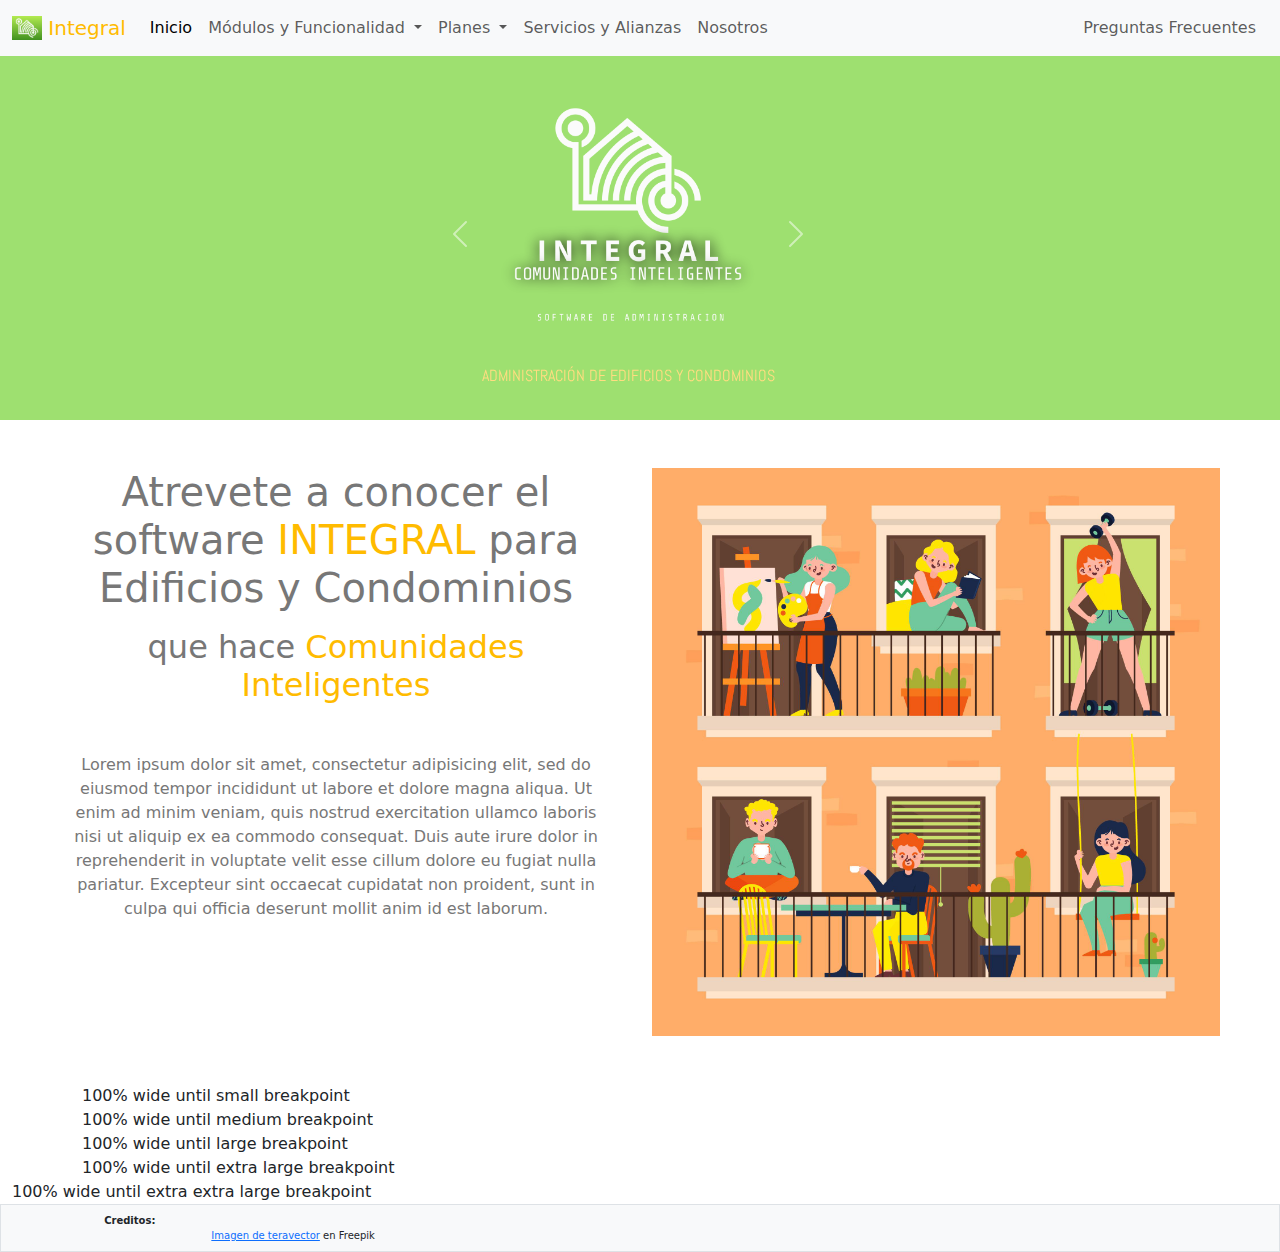
==== index.html @ d2998a22 "202407140232:UPDATE: Footer y Section1" ====
<!doctype html>
<html lang="en">
<!-- Head -->
  <head>
  <!-- Metas & Title -->
    <meta charset="utf-8">
    <meta name="viewport" content="width=device-width, initial-scale=1">
    <title>INTEGRAL|Software de Administración de Edificios y Condominios|Edificios y Comunidades Inteligentes|Smart Buildings and Condos</title>
  <!-- GoogleFonts Font:Exo2 y Abel-->
    <link rel="preconnect" href="https://fonts.googleapis.com">
    <link rel="preconnect" href="https://fonts.gstatic.com" crossorigin>
    <link href="https://fonts.googleapis.com/css2?family=Exo+2:ital,wght@0,100..900;1,100..900&display=swap" rel="stylesheet">
    <link href="https://fonts.googleapis.com/css2?family=Abel&family=Montserrat:ital,wght@0,100..900;1,100..900&display=swap" rel="stylesheet">
  <!-- Bootstrap -->
    <link href="https://cdn.jsdelivr.net/npm/bootstrap@5.3.3/dist/css/bootstrap.min.css" rel="stylesheet" integrity="sha384-QWTKZyjpPEjISv5WaRU9OFeRpok6YctnYmDr5pNlyT2bRjXh0JMhjY6hW+ALEwIH" crossorigin="anonymous">
  <!-- jQuery -->
    <script type="text/javascript" src="js/jquery-3.7.1.js"></script>
  <!-- Bootstrap JavaScript -->
    <script src="https://cdn.jsdelivr.net/npm/bootstrap@5.3.3/dist/js/bootstrap.bundle.min.js" integrity="sha384-YvpcrYf0tY3lHB60NNkmXc5s9fDVZLESaAA55NDzOxhy9GkcIdslK1eN7N6jIeHz" crossorigin="anonymous"></script>
  <!-- Archivo de Estilo Integral -->
    <link rel="stylesheet" type="text/css" href="css/integralStyle.css">
  </head>
<!-- Body -->
  <body>
  <!-- Barra de Navegación -->
    <nav class="navbar fixed-top navbar-expand-lg bg-body-tertiary">
      <div class="container-fluid">
        <a class="navbar-brand" href="#">
          <img src="img/favicon.png" alt="Logo Software de Administración de Edificios y Condominios INTEGRAL" width="30" height="24" class="d-inline-block align-text-top">  <span>Integral</span>  
        </a>
        <button class="navbar-toggler" type="button" data-bs-toggle="collapse" data-bs-target="#navbarSupportedContent" aria-controls="navbarSupportedContent" aria-expanded="false" aria-label="Toggle navigation">
          <span class="navbar-toggler-icon"></span>
        </button>
        <div class="collapse navbar-collapse" id="navbarSupportedContent">
          <ul class="navbar-nav me-auto mb-2 mb-lg-0">
            <li class="nav-item">
              <a class="nav-link active" aria-current="page" href="index.html">Inicio</a>
            </li>
            <li class="nav-item dropdown">
              <a class="nav-link dropdown-toggle" href="#" role="button" data-bs-toggle="dropdown" aria-expanded="false">
              Módulos y Funcionalidad
              </a>
              <ul class="dropdown-menu">
                <li><a class="dropdown-item" href="#">Módulo Administrativo</a></li>
                <li><a class="dropdown-item" href="#">Módulo Remuneraciones</a></li>
                <li><a class="dropdown-item" href="#">Módulo de Operaciones</a></li>
                <li><a class="dropdown-item" href="#">Módulo de Comunidad</a></li>
                <li><hr class="dropdown-divider"></li>
                <li><a class="dropdown-item" href="#">Automatización de Procesos</a></li>
                <li><a class="dropdown-item" href="#">Funciones Inteligentes</a></li>
              </ul>
            </li>
            <li class="nav-item dropdown">
              <a class="nav-link dropdown-toggle" href="#" role="button" data-bs-toggle="dropdown" aria-expanded="false">
              Planes
              </a>
              <ul class="dropdown-menu">
                <li><a class="dropdown-item" href="#">Pagos</a></li>
                <li><a class="dropdown-item" href="#">Social</a></li>
                <li><a class="dropdown-item" href="#">Admin</a></li>
                <li><a class="dropdown-item" href="#">Hi-Tech</a></li>
              </ul>
            </li>
            <li class="nav-item">
              <a class="nav-link" href="#">Servicios y Alianzas</a>
            </li>
            <li class="nav-item">
              <a class="nav-link" href="#">Nosotros</a>
            </li>
          </ul>
          <ul class="navbar-nav me-1 mb-lg-0">
            <li class="nav-item">
              <a class="nav-link" href="faq.html">Preguntas Frecuentes</a>
            </li>
          </ul>
        </div>
      </div>
    </nav>

  <!-- Banner Principal -->
    <div class="bannerPpal clearfix">
      <div class="container-fluid row mt-5 bannerPpal">
        <div class="col"></div>
        <div class="col-7 col-sm-6 col-md-5 col-lg-4">
          <div id="carouselExample" class="carousel slide">
            <div class="carousel-inner">
              <div class="carousel-item active">
                <img src="img/itgrlogo_trnsp.png" class="d-block w-100" alt="ADMINISTRACIÓN DE EDIFICIOS Y CONDOMINIOS">
                <p class="leyendaBannerPpal abel-regular pb-3">ADMINISTRACIÓN DE EDIFICIOS Y CONDOMINIOS</p>
              </div>
              <div class="carousel-item">
                <img src="img/itgrlogo_trnsp.png" class="d-block w-100" alt="GESTIÓN CONTABLE Y FINANCIERA">
                <p class="leyendaBannerPpal abel-regular pb-3">GESTIÓN CONTABLE Y FINANCIERA</p>
              </div>
              <div class="carousel-item">
                <img src="img/itgrlogo_trnsp.png" class="d-block w-100" alt="GESTIÓN DE PERSONAL Y REMUNERACIONES">
                <p class="leyendaBannerPpal abel-regular pb-3">GESTIÓN DE PERSONAL Y REMUNERACIONES</p>
              </div>
              <div class="carousel-item">
                <img src="img/itgrlogo_trnsp.png" class="d-block w-100" alt="GESTIÓN DE OPERACIONES">
                <p class="leyendaBannerPpal abel-regular pb-3">GESTIÓN DE OPERACIONES</p>
              </div>
              <div class="carousel-item">
                <img src="img/itgrlogo_trnsp.png" class="d-block w-100" alt="GESTIÓN DE PROVEEDORES">
                <p class="leyendaBannerPpal abel-regular pb-3">GESTIÓN DE PROVEEDORES</p>
              </div>
              <div class="carousel-item">
                <img src="img/itgrlogo_trnsp.png" class="d-block w-100" alt="RED SOCIAL PRIVADA DE LA COMUNIDAD">
                <p class="leyendaBannerPpal abel-regular pb-3">RED SOCIAL PRIVADA DE LA COMUNIDAD</p>
              </div>
              <div class="carousel-item">
                <img src="img/itgrlogo_trnsp.png" class="d-block w-100" alt="HERRAMIENTAS EDUCATIVAS">
                <p class="leyendaBannerPpal abel-regular pb-3">HERRAMIENTAS EDUCATIVAS</p>
              </div>
              <div class="carousel-item">
                <img src="img/itgrlogo_trnsp.png" class="d-block w-100" alt="AVANZADA TECNOLOGIA MODERNA E INTELIGENTE">
                <p class="leyendaBannerPpal abel-regular pb-3">AVANZADA TECNOLOGIA MODERNA E INTELIGENTE</p>
              </div>
            </div>
            <button class="carousel-control-prev" type="button" data-bs-target="#carouselExample" data-bs-slide="prev">
              <span class="carousel-control-prev-icon" aria-hidden="true"></span>
              <span class="visually-hidden">Previous</span>
            </button>
            <button class="carousel-control-next" type="button" data-bs-target="#carouselExample" data-bs-slide="next">
              <span class="carousel-control-next-icon" aria-hidden="true"></span>
              <span class="visually-hidden">Next</span>
            </button>
          </div>
        </div>
        <div class="col"></div>
      </div>
    </div>

  <!-- Seccion-1: Cuerpo Landing -->
    <div class="landingSeccion-1 clearfix">
      <div class="row m-5">
        <div class="container col-md-6">
          <h1 class="exo-2-gt_font pe-3">Atrevete a conocer el software <span>INTEGRAL</span> para Edificios y Condominios</h1>
          <h2 class="exo-2-md_font mt-3 pe-3">que hace <span>Comunidades Inteligentes</span></h2>
          <p class="exo-2-gt_font mt-5 pe-3">Lorem ipsum dolor sit amet, consectetur adipisicing elit, sed do eiusmod
          tempor incididunt ut labore et dolore magna aliqua. Ut enim ad minim veniam,
          quis nostrud exercitation ullamco laboris nisi ut aliquip ex ea commodo
          consequat. Duis aute irure dolor in reprehenderit in voluptate velit esse
          cillum dolore eu fugiat nulla pariatur. Excepteur sint occaecat cupidatat non
          proident, sunt in culpa qui officia deserunt mollit anim id est laborum.</p>
        </div>
        <div class="container col-md-6">
          <img class="img-fluid" src="img/freepik/3766509.jpg">
        </div>
      </div>
    </div>

    <div class="container-sm">100% wide until small breakpoint</div>
    <div class="container-md">100% wide until medium breakpoint</div>
    <div class="container-lg">100% wide until large breakpoint</div>
    <div class="container-xl">100% wide until extra large breakpoint</div>
    <div class="container-xxl">100% wide until extra extra large breakpoint</div>
  
  <!-- Seccion-Footer: Pie de Página --> 
    <div class="footerSection container-fluid h-100 p-2 bg-body-tertiary border">
      <div class="row">
        <div class="col-1 m-0 p-0"></div>
        <div class="col m-0 p-0">
          <p class="mb-0">Creditos:</p>
        </div>
      </div>
      <div class="row">
        <div class="col-2 m-0 p-0"></div>
        <div class="col m-0 p-0">
          <a class="mb-0" href="https://www.freepik.es/vector-gratis/vector-ilustracion-dibujos-animados-feliz-concepto-familia_3941660.htm#query=comunidad%20vecinos&position=8&from_view=keyword&track=ais_user&uuid=d2d157ea-e87a-496a-aee8-1a88696ac6de">Imagen de teravector</a> en Freepik
        </div>
      </div>
    </div>
  </body>
</html>
---- css/integralStyle.css ----
// <weight>: Use a value from 100 to 900

.exo-2-md_font {
  font-family: "Exo 2", sans-serif;
  font-optical-sizing: auto;
  font-weight: 500;
  font-style: normal;
}

.abel-regular {
  font-family: "Abel", sans-serif;
  font-weight: 500;
  font-style: normal;
}

.navbar {
	background-color: red;
}

.navbar span{
	color: #ffbb00; 
}

.bannerPpal {
	background-color: #9EE070;
}

.leyendaBannerPpal {
	color: #ffdd80;
	text-align: center;
}

.landingSeccion-1 {
	color: #777777;
	text-align: center; 
}

.landingSeccion-1 span{
	color: #ffbb00; 
}

.footerSection {
	background-color: #666666;
	font-weight: 100;
	font-size: 10px;
}

.footerSection p{
	font-weight: 700;
	font-style: bold;
}




#prueba {
	color: red;
}
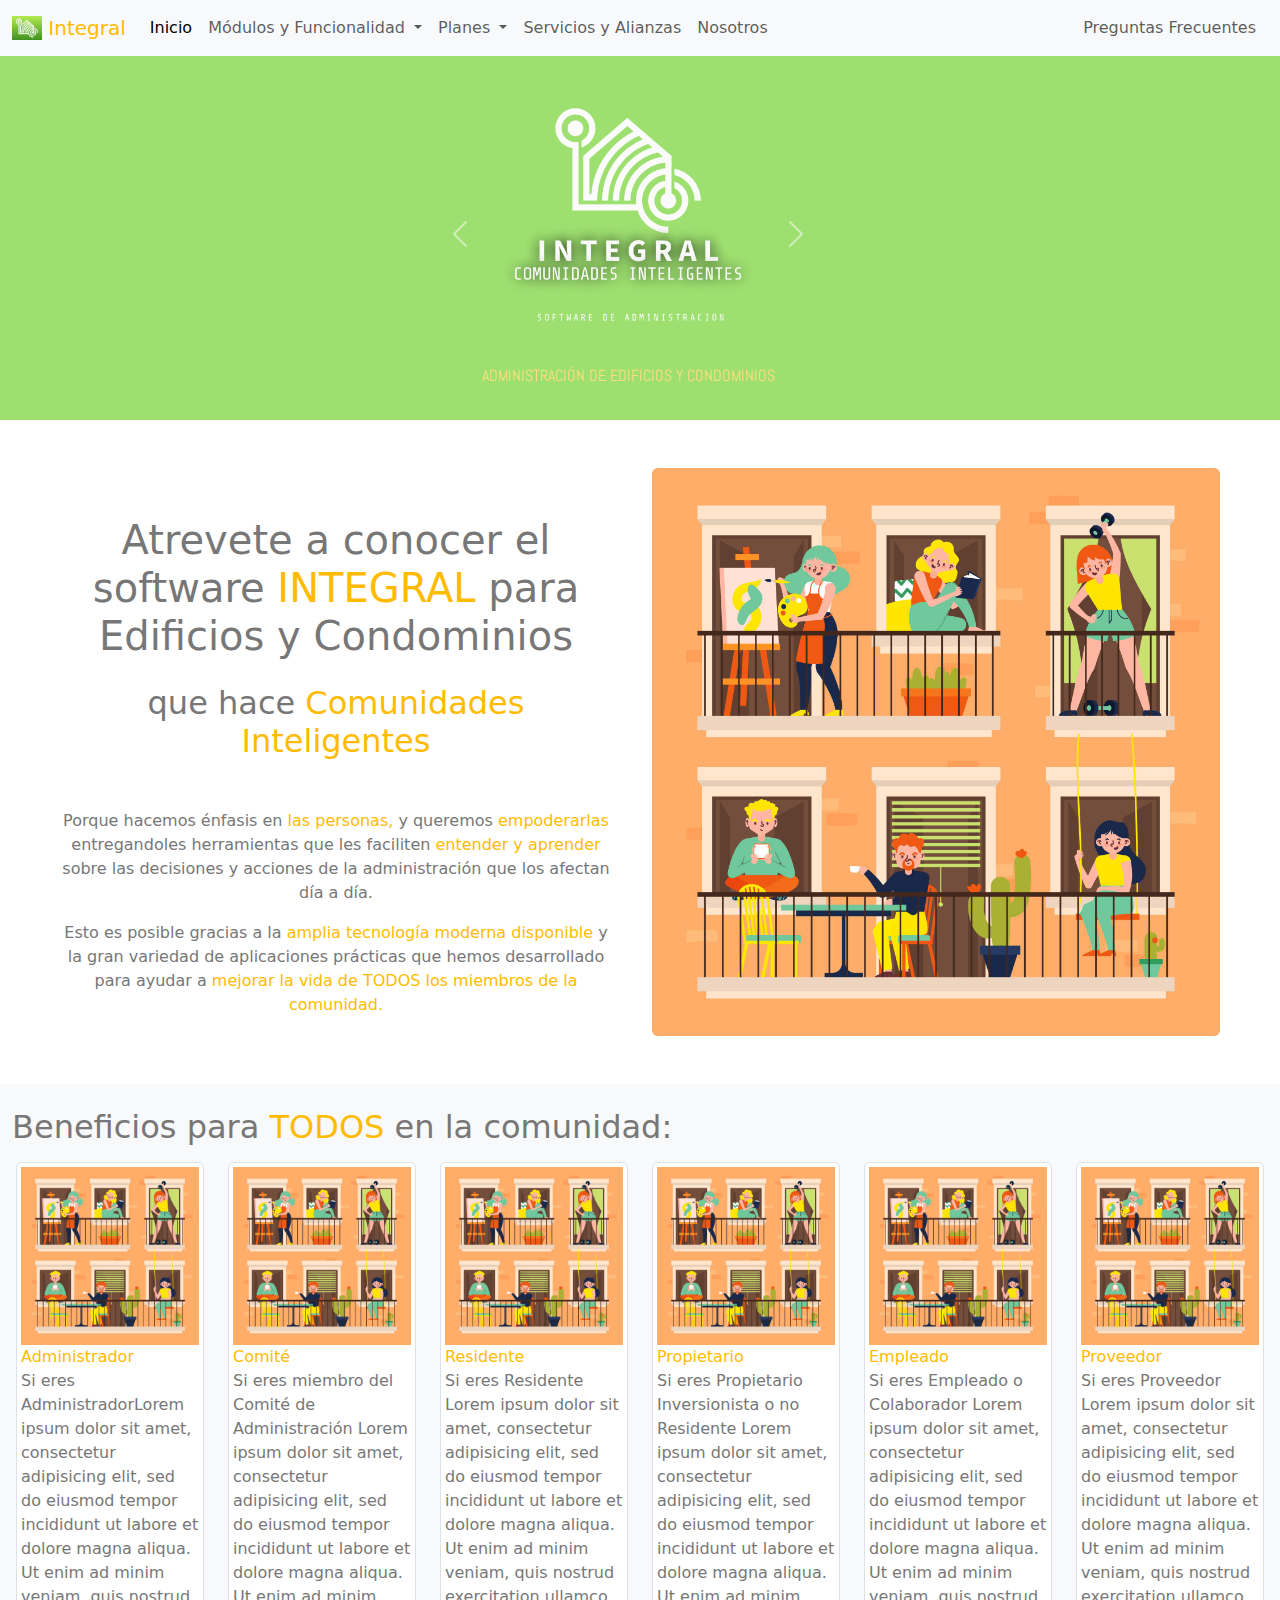
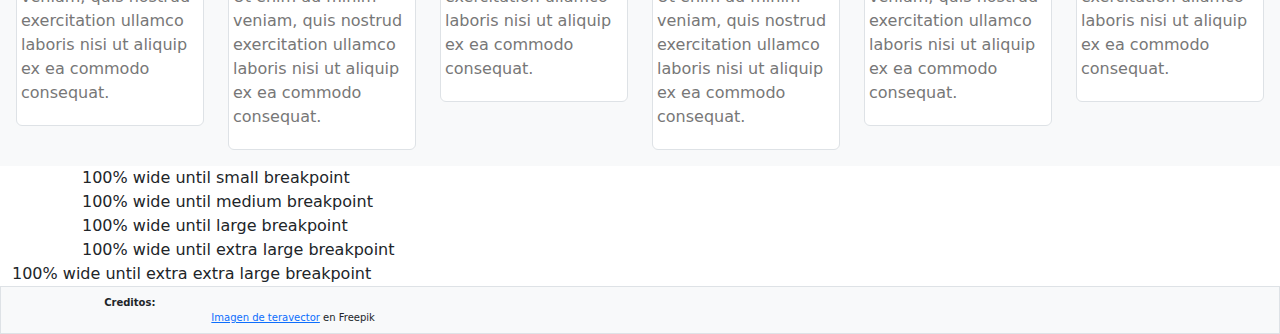
==== commit 91c1dbc2: "202407140358: ADD: Section2" ====
--- a/index.html
+++ b/index.html
@@ -131,31 +131,93 @@
       </div>
     </div>
 
-  <!-- Seccion-1: Cuerpo Landing -->
+  <!-- Seccion-1: Cuerpo Landing - Mensaje Bienvenida-->
     <div class="landingSeccion-1 clearfix">
       <div class="row m-5">
         <div class="container col-md-6">
-          <h1 class="exo-2-gt_font pe-3">Atrevete a conocer el software <span>INTEGRAL</span> para Edificios y Condominios</h1>
-          <h2 class="exo-2-md_font mt-3 pe-3">que hace <span>Comunidades Inteligentes</span></h2>
-          <p class="exo-2-gt_font mt-5 pe-3">Lorem ipsum dolor sit amet, consectetur adipisicing elit, sed do eiusmod
-          tempor incididunt ut labore et dolore magna aliqua. Ut enim ad minim veniam,
-          quis nostrud exercitation ullamco laboris nisi ut aliquip ex ea commodo
-          consequat. Duis aute irure dolor in reprehenderit in voluptate velit esse
-          cillum dolore eu fugiat nulla pariatur. Excepteur sint occaecat cupidatat non
-          proident, sunt in culpa qui officia deserunt mollit anim id est laborum.</p>
+          <h1 class="exo-2-gt_font pt-5 pe-3">Atrevete a conocer el software <span>INTEGRAL</span> para Edificios y Condominios</h1>
+          <h2 class="exo-2-md_font mt-4 pe-3">que hace <span>Comunidades Inteligentes</span></h2>
+          <p class="exo-2-gt_font mt-5 mb-1 pe-3">Porque hacemos énfasis en <span>las personas,</span> y queremos <span>empoderarlas</span> entregandoles herramientas que les faciliten <span>entender y aprender</span> sobre las decisiones y acciones de la administración que los afectan día a día.</p>
+          <p class="exo-2-gt_font mt-3 mb-1 pe-3"> Esto es posible gracias a la <span>amplia tecnología moderna disponible</span> y la gran variedad de aplicaciones prácticas que hemos desarrollado para ayudar a <span> mejorar la vida de TODOS los miembros de la comunidad.</span></p>
+
         </div>
         <div class="container col-md-6">
-          <img class="img-fluid" src="img/freepik/3766509.jpg">
-        </div>
-      </div>
-    </div>
+          <img class="img-fluid rounded" src="img/freepik/3766509.jpg">
+        </div>
+      </div>
+    </div>
+  
+  <!-- Seccion-2: Cuerpo Landing - Roles de la Comunidad -->
+    <div class="landingSeccion-2 clearfix container-fluid p-3 bg-body-tertiary">
+      <div class="row">
+        <h2 class="p-2">Beneficios para <span>TODOS</span> en la comunidad:</h2>
+      </div>
+      <div class="row">
+        <div class="col-md-2">
+          <div class="img-thumbnail">
+            <img class="img-fluid" src="img/freepik/3766509.jpg">
+            <span>Administrador</span> <p>Si eres AdministradorLorem ipsum dolor sit amet, consectetur adipisicing elit, sed do eiusmod
+            tempor incididunt ut labore et dolore magna aliqua. Ut enim ad minim veniam,
+            quis nostrud exercitation ullamco laboris nisi ut aliquip ex ea commodo
+            consequat.</p>
+          </div>
+        </div>
+        <div class="col-md-2">
+          <div class="img-thumbnail">
+            <img class="img-fluid" src="img/freepik/3766509.jpg">
+            <span>Comité</span> <p>Si eres miembro del Comité de Administración Lorem ipsum dolor sit amet, consectetur adipisicing elit, sed do eiusmod
+            tempor incididunt ut labore et dolore magna aliqua. Ut enim ad minim veniam,
+            quis nostrud exercitation ullamco laboris nisi ut aliquip ex ea commodo
+            consequat.</p>
+          </div>
+        </div>
+        <div class="col-md-2">
+          <div class="img-thumbnail">
+            <img class="img-fluid" src="img/freepik/3766509.jpg">
+            <span>Residente</span> <p>Si eres Residente Lorem ipsum dolor sit amet, consectetur adipisicing elit, sed do eiusmod
+            tempor incididunt ut labore et dolore magna aliqua. Ut enim ad minim veniam,
+            quis nostrud exercitation ullamco laboris nisi ut aliquip ex ea commodo
+            consequat.</p>
+          </div>
+        </div>
+        <div class="col-md-2">
+          <div class="img-thumbnail">
+            <img class="img-fluid" src="img/freepik/3766509.jpg">
+            <span>Propietario</span> <p>Si eres Propietario Inversionista o no Residente Lorem ipsum dolor sit amet, consectetur adipisicing elit, sed do eiusmod
+            tempor incididunt ut labore et dolore magna aliqua. Ut enim ad minim veniam,
+            quis nostrud exercitation ullamco laboris nisi ut aliquip ex ea commodo
+            consequat.</p>
+          </div>
+        </div>
+        <div class="col-md-2">
+          <div class="img-thumbnail">
+            <img class="img-fluid" src="img/freepik/3766509.jpg">
+            <span>Empleado</span> <p>Si eres Empleado o Colaborador Lorem ipsum dolor sit amet, consectetur adipisicing elit, sed do eiusmod
+            tempor incididunt ut labore et dolore magna aliqua. Ut enim ad minim veniam,
+            quis nostrud exercitation ullamco laboris nisi ut aliquip ex ea commodo
+            consequat.</p>
+          </div>
+        </div>
+        <div class="col-md-2">
+          <div class="img-thumbnail">
+            <img class="img-fluid" src="img/freepik/3766509.jpg">
+            <span>Proveedor</span> <p>Si eres Proveedor Lorem ipsum dolor sit amet, consectetur adipisicing elit, sed do eiusmod
+            tempor incididunt ut labore et dolore magna aliqua. Ut enim ad minim veniam,
+            quis nostrud exercitation ullamco laboris nisi ut aliquip ex ea commodo
+            consequat.</p>
+          </div>
+        </div>
+      </div>
+    </div>
+
 
     <div class="container-sm">100% wide until small breakpoint</div>
     <div class="container-md">100% wide until medium breakpoint</div>
     <div class="container-lg">100% wide until large breakpoint</div>
     <div class="container-xl">100% wide until extra large breakpoint</div>
     <div class="container-xxl">100% wide until extra extra large breakpoint</div>
-  
+
+     
   <!-- Seccion-Footer: Pie de Página --> 
     <div class="footerSection container-fluid h-100 p-2 bg-body-tertiary border">
       <div class="row">
--- a/css/integralStyle.css
+++ b/css/integralStyle.css
@@ -41,6 +41,14 @@
 	color: #ffbb00; 
 }
 
+.landingSeccion-2 {
+	color: #777777; 
+}
+
+.landingSeccion-2 span{
+	color: #ffbb00; 
+}
+
 .footerSection {
 	background-color: #666666;
 	font-weight: 100;
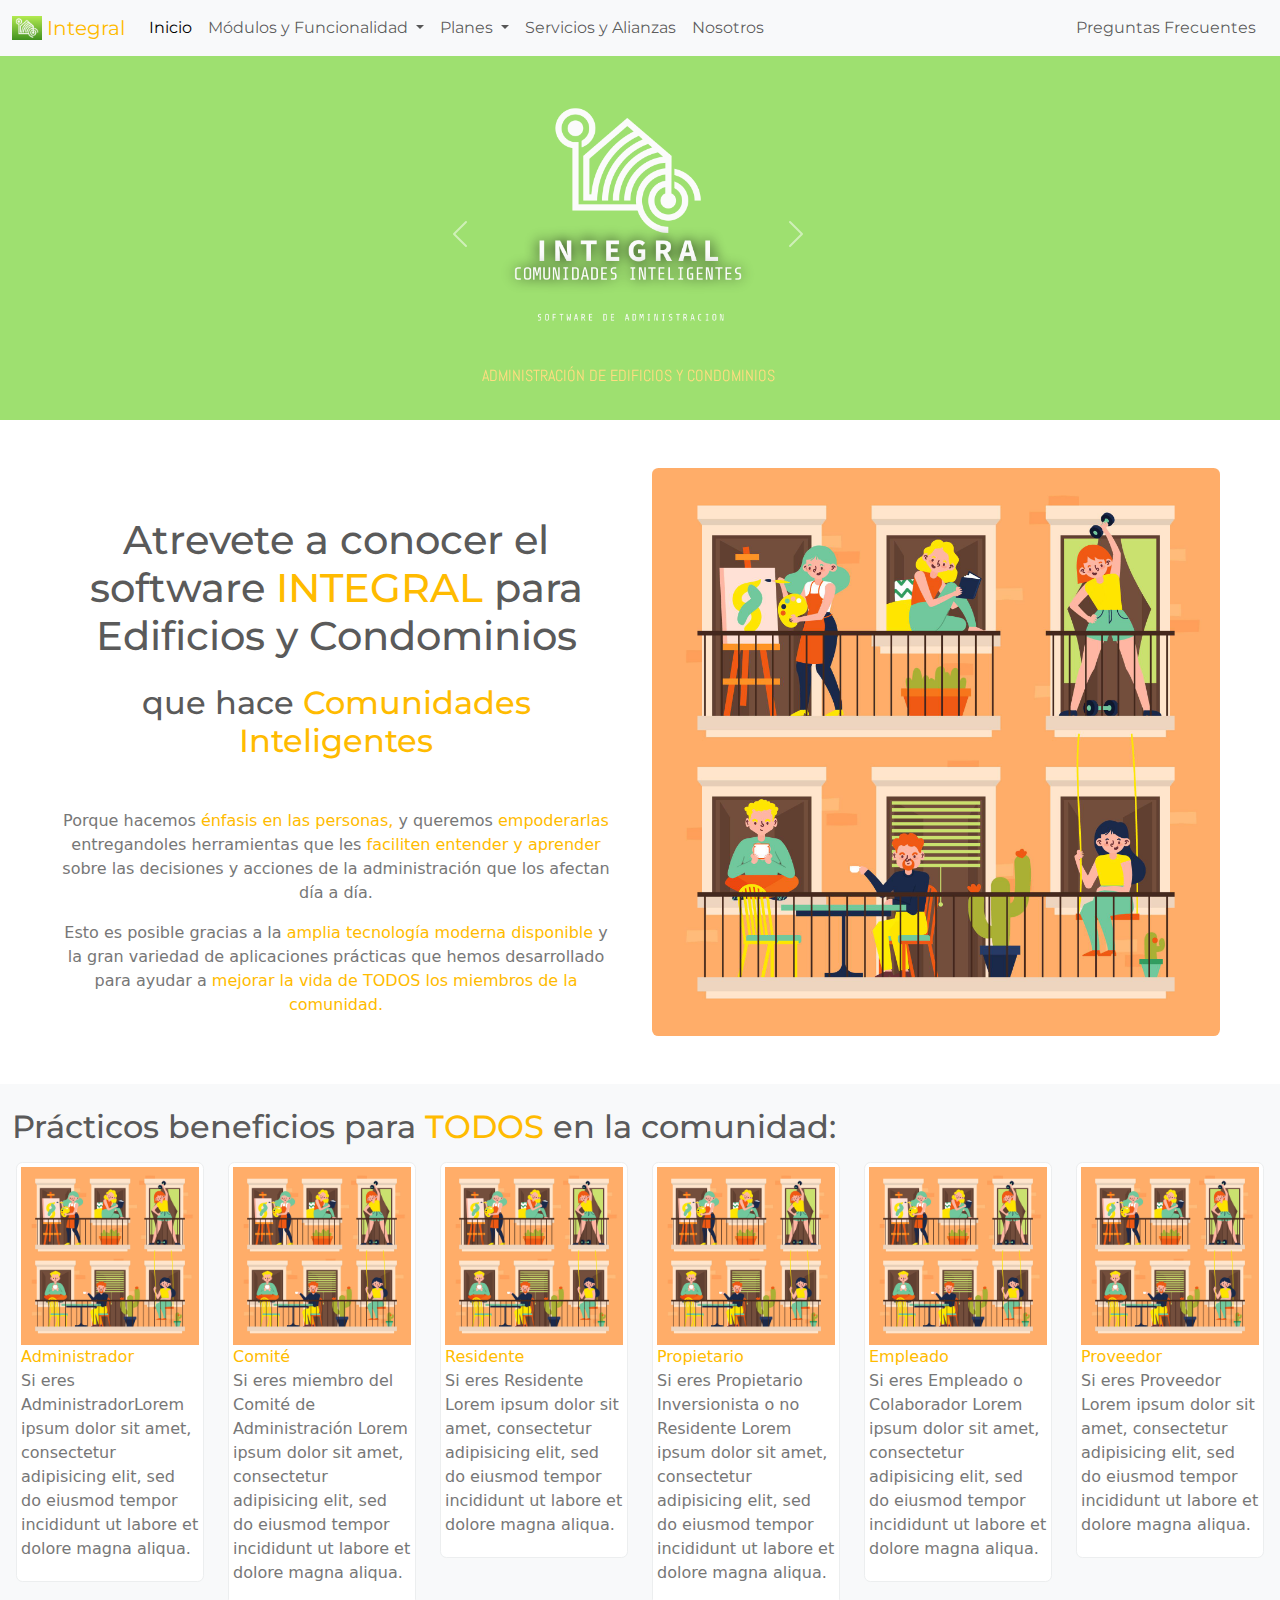
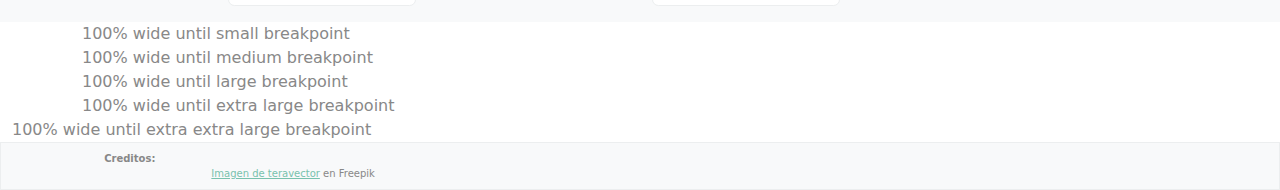
==== commit 2d932d5e: "202407140436: ADD: Bootswatch" ====
--- a/index.html
+++ b/index.html
@@ -11,8 +11,10 @@
     <link rel="preconnect" href="https://fonts.gstatic.com" crossorigin>
     <link href="https://fonts.googleapis.com/css2?family=Exo+2:ital,wght@0,100..900;1,100..900&display=swap" rel="stylesheet">
     <link href="https://fonts.googleapis.com/css2?family=Abel&family=Montserrat:ital,wght@0,100..900;1,100..900&display=swap" rel="stylesheet">
-  <!-- Bootstrap -->
-    <link href="https://cdn.jsdelivr.net/npm/bootstrap@5.3.3/dist/css/bootstrap.min.css" rel="stylesheet" integrity="sha384-QWTKZyjpPEjISv5WaRU9OFeRpok6YctnYmDr5pNlyT2bRjXh0JMhjY6hW+ALEwIH" crossorigin="anonymous">
+  <!-- Bootstrap Theme - Bootswatch -->
+    <link rel="stylesheet" type="text/css" href="css/mintyTheme.min.css">
+  <!-- Bootstrap 
+    <link href="https://cdn.jsdelivr.net/npm/bootstrap@5.3.3/dist/css/bootstrap.min.css" rel="stylesheet" integrity="sha384-QWTKZyjpPEjISv5WaRU9OFeRpok6YctnYmDr5pNlyT2bRjXh0JMhjY6hW+ALEwIH" crossorigin="anonymous"> -->
   <!-- jQuery -->
     <script type="text/javascript" src="js/jquery-3.7.1.js"></script>
   <!-- Bootstrap JavaScript -->
@@ -137,7 +139,7 @@
         <div class="container col-md-6">
           <h1 class="exo-2-gt_font pt-5 pe-3">Atrevete a conocer el software <span>INTEGRAL</span> para Edificios y Condominios</h1>
           <h2 class="exo-2-md_font mt-4 pe-3">que hace <span>Comunidades Inteligentes</span></h2>
-          <p class="exo-2-gt_font mt-5 mb-1 pe-3">Porque hacemos énfasis en <span>las personas,</span> y queremos <span>empoderarlas</span> entregandoles herramientas que les faciliten <span>entender y aprender</span> sobre las decisiones y acciones de la administración que los afectan día a día.</p>
+          <p class="exo-2-gt_font mt-5 mb-1 pe-3">Porque hacemos <span>énfasis en las personas,</span> y queremos <span>empoderarlas</span> entregandoles herramientas que les <span>faciliten entender y aprender</span> sobre las decisiones y acciones de la administración que los afectan día a día.</p>
           <p class="exo-2-gt_font mt-3 mb-1 pe-3"> Esto es posible gracias a la <span>amplia tecnología moderna disponible</span> y la gran variedad de aplicaciones prácticas que hemos desarrollado para ayudar a <span> mejorar la vida de TODOS los miembros de la comunidad.</span></p>
 
         </div>
@@ -150,61 +152,49 @@
   <!-- Seccion-2: Cuerpo Landing - Roles de la Comunidad -->
     <div class="landingSeccion-2 clearfix container-fluid p-3 bg-body-tertiary">
       <div class="row">
-        <h2 class="p-2">Beneficios para <span>TODOS</span> en la comunidad:</h2>
+        <h2 class="p-2">Prácticos beneficios para <span>TODOS</span> en la comunidad:</h2>
       </div>
       <div class="row">
         <div class="col-md-2">
           <div class="img-thumbnail">
             <img class="img-fluid" src="img/freepik/3766509.jpg">
             <span>Administrador</span> <p>Si eres AdministradorLorem ipsum dolor sit amet, consectetur adipisicing elit, sed do eiusmod
-            tempor incididunt ut labore et dolore magna aliqua. Ut enim ad minim veniam,
-            quis nostrud exercitation ullamco laboris nisi ut aliquip ex ea commodo
-            consequat.</p>
+            tempor incididunt ut labore et dolore magna aliqua. </p>
           </div>
         </div>
         <div class="col-md-2">
           <div class="img-thumbnail">
             <img class="img-fluid" src="img/freepik/3766509.jpg">
             <span>Comité</span> <p>Si eres miembro del Comité de Administración Lorem ipsum dolor sit amet, consectetur adipisicing elit, sed do eiusmod
-            tempor incididunt ut labore et dolore magna aliqua. Ut enim ad minim veniam,
-            quis nostrud exercitation ullamco laboris nisi ut aliquip ex ea commodo
-            consequat.</p>
+            tempor incididunt ut labore et dolore magna aliqua. </p>
           </div>
         </div>
         <div class="col-md-2">
           <div class="img-thumbnail">
             <img class="img-fluid" src="img/freepik/3766509.jpg">
             <span>Residente</span> <p>Si eres Residente Lorem ipsum dolor sit amet, consectetur adipisicing elit, sed do eiusmod
-            tempor incididunt ut labore et dolore magna aliqua. Ut enim ad minim veniam,
-            quis nostrud exercitation ullamco laboris nisi ut aliquip ex ea commodo
-            consequat.</p>
+            tempor incididunt ut labore et dolore magna aliqua. </p>
           </div>
         </div>
         <div class="col-md-2">
           <div class="img-thumbnail">
             <img class="img-fluid" src="img/freepik/3766509.jpg">
             <span>Propietario</span> <p>Si eres Propietario Inversionista o no Residente Lorem ipsum dolor sit amet, consectetur adipisicing elit, sed do eiusmod
-            tempor incididunt ut labore et dolore magna aliqua. Ut enim ad minim veniam,
-            quis nostrud exercitation ullamco laboris nisi ut aliquip ex ea commodo
-            consequat.</p>
+            tempor incididunt ut labore et dolore magna aliqua. </p>
           </div>
         </div>
         <div class="col-md-2">
           <div class="img-thumbnail">
             <img class="img-fluid" src="img/freepik/3766509.jpg">
             <span>Empleado</span> <p>Si eres Empleado o Colaborador Lorem ipsum dolor sit amet, consectetur adipisicing elit, sed do eiusmod
-            tempor incididunt ut labore et dolore magna aliqua. Ut enim ad minim veniam,
-            quis nostrud exercitation ullamco laboris nisi ut aliquip ex ea commodo
-            consequat.</p>
+            tempor incididunt ut labore et dolore magna aliqua. </p>
           </div>
         </div>
         <div class="col-md-2">
           <div class="img-thumbnail">
             <img class="img-fluid" src="img/freepik/3766509.jpg">
             <span>Proveedor</span> <p>Si eres Proveedor Lorem ipsum dolor sit amet, consectetur adipisicing elit, sed do eiusmod
-            tempor incididunt ut labore et dolore magna aliqua. Ut enim ad minim veniam,
-            quis nostrud exercitation ullamco laboris nisi ut aliquip ex ea commodo
-            consequat.</p>
+            tempor incididunt ut labore et dolore magna aliqua. </p>
           </div>
         </div>
       </div>
--- a/css/mintyTheme.min.css
+++ b/css/mintyTheme.min.css
@@ -0,0 +1,12 @@
+@charset "UTF-8";/*!
+ * Bootswatch v5.3.3 (https://bootswatch.com)
+ * Theme: minty
+ * Copyright 2012-2024 Thomas Park
+ * Licensed under MIT
+ * Based on Bootstrap
+*//*!
+ * Bootstrap  v5.3.3 (https://getbootstrap.com/)
+ * Copyright 2011-2024 The Bootstrap Authors
+ * Licensed under MIT (https://github.com/twbs/bootstrap/blob/main/LICENSE)
+ */@import url(https://fonts.googleapis.com/css2?family=Montserrat:wght@400;500;700&display=swap);:root,[data-bs-theme=light]{--bs-blue:#007bff;--bs-indigo:#6610f2;--bs-purple:#6f42c1;--bs-pink:#e83e8c;--bs-red:#ff7851;--bs-orange:#fd7e14;--bs-yellow:#ffce67;--bs-green:#56cc9d;--bs-teal:#20c997;--bs-cyan:#6cc3d5;--bs-black:#000;--bs-white:#fff;--bs-gray:#888;--bs-gray-dark:#343a40;--bs-gray-100:#f8f9fa;--bs-gray-200:#f7f7f9;--bs-gray-300:#eceeef;--bs-gray-400:#ced4da;--bs-gray-500:#aaa;--bs-gray-600:#888;--bs-gray-700:#5a5a5a;--bs-gray-800:#343a40;--bs-gray-900:#212529;--bs-primary:#78c2ad;--bs-secondary:#f3969a;--bs-success:#56cc9d;--bs-info:#6cc3d5;--bs-warning:#ffce67;--bs-danger:#ff7851;--bs-light:#f8f9fa;--bs-dark:#343a40;--bs-primary-rgb:120,194,173;--bs-secondary-rgb:243,150,154;--bs-success-rgb:86,204,157;--bs-info-rgb:108,195,213;--bs-warning-rgb:255,206,103;--bs-danger-rgb:255,120,81;--bs-light-rgb:248,249,250;--bs-dark-rgb:52,58,64;--bs-primary-text-emphasis:#304e45;--bs-secondary-text-emphasis:#613c3e;--bs-success-text-emphasis:#22523f;--bs-info-text-emphasis:#2b4e55;--bs-warning-text-emphasis:#665229;--bs-danger-text-emphasis:#663020;--bs-light-text-emphasis:#5a5a5a;--bs-dark-text-emphasis:#5a5a5a;--bs-primary-bg-subtle:#e4f3ef;--bs-secondary-bg-subtle:#fdeaeb;--bs-success-bg-subtle:#ddf5eb;--bs-info-bg-subtle:#e2f3f7;--bs-warning-bg-subtle:#fff5e1;--bs-danger-bg-subtle:#ffe4dc;--bs-light-bg-subtle:#fcfcfd;--bs-dark-bg-subtle:#ced4da;--bs-primary-border-subtle:#c9e7de;--bs-secondary-border-subtle:#fad5d7;--bs-success-border-subtle:#bbebd8;--bs-info-border-subtle:#c4e7ee;--bs-warning-border-subtle:#ffebc2;--bs-danger-border-subtle:#ffc9b9;--bs-light-border-subtle:#f7f7f9;--bs-dark-border-subtle:#aaa;--bs-white-rgb:255,255,255;--bs-black-rgb:0,0,0;--bs-font-sans-serif:system-ui,-apple-system,"Segoe UI",Roboto,"Helvetica Neue","Noto Sans","Liberation Sans",Arial,sans-serif,"Apple Color Emoji","Segoe UI Emoji","Segoe UI Symbol","Noto Color Emoji";--bs-font-monospace:SFMono-Regular,Menlo,Monaco,Consolas,"Liberation Mono","Courier New",monospace;--bs-gradient:linear-gradient(180deg, rgba(255, 255, 255, 0.15), rgba(255, 255, 255, 0));--bs-body-font-family:var(--bs-font-sans-serif);--bs-body-font-size:1rem;--bs-body-font-weight:400;--bs-body-line-height:1.5;--bs-body-color:#888;--bs-body-color-rgb:136,136,136;--bs-body-bg:#fff;--bs-body-bg-rgb:255,255,255;--bs-emphasis-color:#000;--bs-emphasis-color-rgb:0,0,0;--bs-secondary-color:rgba(136, 136, 136, 0.75);--bs-secondary-color-rgb:136,136,136;--bs-secondary-bg:#f7f7f9;--bs-secondary-bg-rgb:247,247,249;--bs-tertiary-color:rgba(136, 136, 136, 0.5);--bs-tertiary-color-rgb:136,136,136;--bs-tertiary-bg:#f8f9fa;--bs-tertiary-bg-rgb:248,249,250;--bs-heading-color:#5a5a5a;--bs-link-color:#78c2ad;--bs-link-color-rgb:120,194,173;--bs-link-decoration:underline;--bs-link-hover-color:#609b8a;--bs-link-hover-color-rgb:96,155,138;--bs-code-color:#e83e8c;--bs-highlight-color:#888;--bs-highlight-bg:#fff5e1;--bs-border-width:1px;--bs-border-style:solid;--bs-border-color:#eceeef;--bs-border-color-translucent:rgba(0, 0, 0, 0.175);--bs-border-radius:0.4rem;--bs-border-radius-sm:0.3rem;--bs-border-radius-lg:0.6rem;--bs-border-radius-xl:1rem;--bs-border-radius-xxl:2rem;--bs-border-radius-2xl:var(--bs-border-radius-xxl);--bs-border-radius-pill:50rem;--bs-box-shadow:0 0.5rem 1rem rgba(0, 0, 0, 0.15);--bs-box-shadow-sm:0 0.125rem 0.25rem rgba(0, 0, 0, 0.075);--bs-box-shadow-lg:0 1rem 3rem rgba(0, 0, 0, 0.175);--bs-box-shadow-inset:inset 0 1px 2px rgba(0, 0, 0, 0.075);--bs-focus-ring-width:0.25rem;--bs-focus-ring-opacity:0.25;--bs-focus-ring-color:rgba(120, 194, 173, 0.25);--bs-form-valid-color:#56cc9d;--bs-form-valid-border-color:#56cc9d;--bs-form-invalid-color:#ff7851;--bs-form-invalid-border-color:#ff7851}[data-bs-theme=dark]{color-scheme:dark;--bs-body-color:#eceeef;--bs-body-color-rgb:236,238,239;--bs-body-bg:#212529;--bs-body-bg-rgb:33,37,41;--bs-emphasis-color:#fff;--bs-emphasis-color-rgb:255,255,255;--bs-secondary-color:rgba(236, 238, 239, 0.75);--bs-secondary-color-rgb:236,238,239;--bs-secondary-bg:#343a40;--bs-secondary-bg-rgb:52,58,64;--bs-tertiary-color:rgba(236, 238, 239, 0.5);--bs-tertiary-color-rgb:236,238,239;--bs-tertiary-bg:#2b3035;--bs-tertiary-bg-rgb:43,48,53;--bs-primary-text-emphasis:#aedace;--bs-secondary-text-emphasis:#f8c0c2;--bs-success-text-emphasis:#9ae0c4;--bs-info-text-emphasis:#a7dbe6;--bs-warning-text-emphasis:#ffe2a4;--bs-danger-text-emphasis:#ffae97;--bs-light-text-emphasis:#f8f9fa;--bs-dark-text-emphasis:#eceeef;--bs-primary-bg-subtle:#182723;--bs-secondary-bg-subtle:#311e1f;--bs-success-bg-subtle:#11291f;--bs-info-bg-subtle:#16272b;--bs-warning-bg-subtle:#332915;--bs-danger-bg-subtle:#331810;--bs-light-bg-subtle:#343a40;--bs-dark-bg-subtle:#1a1d20;--bs-primary-border-subtle:#487468;--bs-secondary-border-subtle:#925a5c;--bs-success-border-subtle:#347a5e;--bs-info-border-subtle:#417580;--bs-warning-border-subtle:#997c3e;--bs-danger-border-subtle:#994831;--bs-light-border-subtle:#5a5a5a;--bs-dark-border-subtle:#343a40;--bs-heading-color:inherit;--bs-link-color:#aedace;--bs-link-hover-color:#bee1d8;--bs-link-color-rgb:174,218,206;--bs-link-hover-color-rgb:190,225,216;--bs-code-color:#f18bba;--bs-highlight-color:#eceeef;--bs-highlight-bg:#665229;--bs-border-color:#5a5a5a;--bs-border-color-translucent:rgba(255, 255, 255, 0.15);--bs-form-valid-color:#9ae0c4;--bs-form-valid-border-color:#9ae0c4;--bs-form-invalid-color:#ffae97;--bs-form-invalid-border-color:#ffae97}*,::after,::before{box-sizing:border-box}@media (prefers-reduced-motion:no-preference){:root{scroll-behavior:smooth}}body{margin:0;font-family:var(--bs-body-font-family);font-size:var(--bs-body-font-size);font-weight:var(--bs-body-font-weight);line-height:var(--bs-body-line-height);color:var(--bs-body-color);text-align:var(--bs-body-text-align);background-color:var(--bs-body-bg);-webkit-text-size-adjust:100%;-webkit-tap-highlight-color:transparent}hr{margin:1rem 0;color:inherit;border:0;border-top:var(--bs-border-width) solid;opacity:.25}.h1,.h2,.h3,.h4,.h5,.h6,h1,h2,h3,h4,h5,h6{margin-top:0;margin-bottom:.5rem;font-family:Montserrat,-apple-system,system-ui,BlinkMacSystemFont,"Segoe UI",Roboto,"Helvetica Neue",Arial,sans-serif;font-weight:500;line-height:1.2;color:var(--bs-heading-color)}.h1,h1{font-size:calc(1.375rem + 1.5vw)}@media (min-width:1200px){.h1,h1{font-size:2.5rem}}.h2,h2{font-size:calc(1.325rem + .9vw)}@media (min-width:1200px){.h2,h2{font-size:2rem}}.h3,h3{font-size:calc(1.3rem + .6vw)}@media (min-width:1200px){.h3,h3{font-size:1.75rem}}.h4,h4{font-size:calc(1.275rem + .3vw)}@media (min-width:1200px){.h4,h4{font-size:1.5rem}}.h5,h5{font-size:1.25rem}.h6,h6{font-size:1rem}p{margin-top:0;margin-bottom:1rem}abbr[title]{-webkit-text-decoration:underline dotted;text-decoration:underline dotted;cursor:help;-webkit-text-decoration-skip-ink:none;text-decoration-skip-ink:none}address{margin-bottom:1rem;font-style:normal;line-height:inherit}ol,ul{padding-left:2rem}dl,ol,ul{margin-top:0;margin-bottom:1rem}ol ol,ol ul,ul ol,ul ul{margin-bottom:0}dt{font-weight:700}dd{margin-bottom:.5rem;margin-left:0}blockquote{margin:0 0 1rem}b,strong{font-weight:bolder}.small,small{font-size:.875em}.mark,mark{padding:.1875em;color:var(--bs-highlight-color);background-color:var(--bs-highlight-bg)}sub,sup{position:relative;font-size:.75em;line-height:0;vertical-align:baseline}sub{bottom:-.25em}sup{top:-.5em}a{color:rgba(var(--bs-link-color-rgb),var(--bs-link-opacity,1));text-decoration:underline}a:hover{--bs-link-color-rgb:var(--bs-link-hover-color-rgb)}a:not([href]):not([class]),a:not([href]):not([class]):hover{color:inherit;text-decoration:none}code,kbd,pre,samp{font-family:var(--bs-font-monospace);font-size:1em}pre{display:block;margin-top:0;margin-bottom:1rem;overflow:auto;font-size:.875em}pre code{font-size:inherit;color:inherit;word-break:normal}code{font-size:.875em;color:var(--bs-code-color);word-wrap:break-word}a>code{color:inherit}kbd{padding:.1875rem .375rem;font-size:.875em;color:var(--bs-body-bg);background-color:var(--bs-body-color);border-radius:.3rem}kbd kbd{padding:0;font-size:1em}figure{margin:0 0 1rem}img,svg{vertical-align:middle}table{caption-side:bottom;border-collapse:collapse}caption{padding-top:.5rem;padding-bottom:.5rem;color:var(--bs-secondary-color);text-align:left}th{text-align:inherit;text-align:-webkit-match-parent}tbody,td,tfoot,th,thead,tr{border-color:inherit;border-style:solid;border-width:0}label{display:inline-block}button{border-radius:0}button:focus:not(:focus-visible){outline:0}button,input,optgroup,select,textarea{margin:0;font-family:inherit;font-size:inherit;line-height:inherit}button,select{text-transform:none}[role=button]{cursor:pointer}select{word-wrap:normal}select:disabled{opacity:1}[list]:not([type=date]):not([type=datetime-local]):not([type=month]):not([type=week]):not([type=time])::-webkit-calendar-picker-indicator{display:none!important}[type=button],[type=reset],[type=submit],button{-webkit-appearance:button}[type=button]:not(:disabled),[type=reset]:not(:disabled),[type=submit]:not(:disabled),button:not(:disabled){cursor:pointer}::-moz-focus-inner{padding:0;border-style:none}textarea{resize:vertical}fieldset{min-width:0;padding:0;margin:0;border:0}legend{float:left;width:100%;padding:0;margin-bottom:.5rem;font-size:calc(1.275rem + .3vw);line-height:inherit}@media (min-width:1200px){legend{font-size:1.5rem}}legend+*{clear:left}::-webkit-datetime-edit-day-field,::-webkit-datetime-edit-fields-wrapper,::-webkit-datetime-edit-hour-field,::-webkit-datetime-edit-minute,::-webkit-datetime-edit-month-field,::-webkit-datetime-edit-text,::-webkit-datetime-edit-year-field{padding:0}::-webkit-inner-spin-button{height:auto}[type=search]{-webkit-appearance:textfield;outline-offset:-2px}::-webkit-search-decoration{-webkit-appearance:none}::-webkit-color-swatch-wrapper{padding:0}::-webkit-file-upload-button{font:inherit;-webkit-appearance:button}::file-selector-button{font:inherit;-webkit-appearance:button}output{display:inline-block}iframe{border:0}summary{display:list-item;cursor:pointer}progress{vertical-align:baseline}[hidden]{display:none!important}.lead{font-size:1.25rem;font-weight:300}.display-1{font-size:calc(1.625rem + 4.5vw);font-weight:300;line-height:1.2}@media (min-width:1200px){.display-1{font-size:5rem}}.display-2{font-size:calc(1.575rem + 3.9vw);font-weight:300;line-height:1.2}@media (min-width:1200px){.display-2{font-size:4.5rem}}.display-3{font-size:calc(1.525rem + 3.3vw);font-weight:300;line-height:1.2}@media (min-width:1200px){.display-3{font-size:4rem}}.display-4{font-size:calc(1.475rem + 2.7vw);font-weight:300;line-height:1.2}@media (min-width:1200px){.display-4{font-size:3.5rem}}.display-5{font-size:calc(1.425rem + 2.1vw);font-weight:300;line-height:1.2}@media (min-width:1200px){.display-5{font-size:3rem}}.display-6{font-size:calc(1.375rem + 1.5vw);font-weight:300;line-height:1.2}@media (min-width:1200px){.display-6{font-size:2.5rem}}.list-unstyled{padding-left:0;list-style:none}.list-inline{padding-left:0;list-style:none}.list-inline-item{display:inline-block}.list-inline-item:not(:last-child){margin-right:.5rem}.initialism{font-size:.875em;text-transform:uppercase}.blockquote{margin-bottom:1rem;font-size:1.25rem}.blockquote>:last-child{margin-bottom:0}.blockquote-footer{margin-top:-1rem;margin-bottom:1rem;font-size:.875em;color:#888}.blockquote-footer::before{content:"— "}.img-fluid{max-width:100%;height:auto}.img-thumbnail{padding:.25rem;background-color:var(--bs-body-bg);border:var(--bs-border-width) solid var(--bs-border-color);border-radius:var(--bs-border-radius);max-width:100%;height:auto}.figure{display:inline-block}.figure-img{margin-bottom:.5rem;line-height:1}.figure-caption{font-size:.875em;color:var(--bs-secondary-color)}.container,.container-fluid,.container-lg,.container-md,.container-sm,.container-xl,.container-xxl{--bs-gutter-x:1.5rem;--bs-gutter-y:0;width:100%;padding-right:calc(var(--bs-gutter-x) * .5);padding-left:calc(var(--bs-gutter-x) * .5);margin-right:auto;margin-left:auto}@media (min-width:576px){.container,.container-sm{max-width:540px}}@media (min-width:768px){.container,.container-md,.container-sm{max-width:720px}}@media (min-width:992px){.container,.container-lg,.container-md,.container-sm{max-width:960px}}@media (min-width:1200px){.container,.container-lg,.container-md,.container-sm,.container-xl{max-width:1140px}}@media (min-width:1400px){.container,.container-lg,.container-md,.container-sm,.container-xl,.container-xxl{max-width:1320px}}:root{--bs-breakpoint-xs:0;--bs-breakpoint-sm:576px;--bs-breakpoint-md:768px;--bs-breakpoint-lg:992px;--bs-breakpoint-xl:1200px;--bs-breakpoint-xxl:1400px}.row{--bs-gutter-x:1.5rem;--bs-gutter-y:0;display:flex;flex-wrap:wrap;margin-top:calc(-1 * var(--bs-gutter-y));margin-right:calc(-.5 * var(--bs-gutter-x));margin-left:calc(-.5 * var(--bs-gutter-x))}.row>*{flex-shrink:0;width:100%;max-width:100%;padding-right:calc(var(--bs-gutter-x) * .5);padding-left:calc(var(--bs-gutter-x) * .5);margin-top:var(--bs-gutter-y)}.col{flex:1 0 0%}.row-cols-auto>*{flex:0 0 auto;width:auto}.row-cols-1>*{flex:0 0 auto;width:100%}.row-cols-2>*{flex:0 0 auto;width:50%}.row-cols-3>*{flex:0 0 auto;width:33.33333333%}.row-cols-4>*{flex:0 0 auto;width:25%}.row-cols-5>*{flex:0 0 auto;width:20%}.row-cols-6>*{flex:0 0 auto;width:16.66666667%}.col-auto{flex:0 0 auto;width:auto}.col-1{flex:0 0 auto;width:8.33333333%}.col-2{flex:0 0 auto;width:16.66666667%}.col-3{flex:0 0 auto;width:25%}.col-4{flex:0 0 auto;width:33.33333333%}.col-5{flex:0 0 auto;width:41.66666667%}.col-6{flex:0 0 auto;width:50%}.col-7{flex:0 0 auto;width:58.33333333%}.col-8{flex:0 0 auto;width:66.66666667%}.col-9{flex:0 0 auto;width:75%}.col-10{flex:0 0 auto;width:83.33333333%}.col-11{flex:0 0 auto;width:91.66666667%}.col-12{flex:0 0 auto;width:100%}.offset-1{margin-left:8.33333333%}.offset-2{margin-left:16.66666667%}.offset-3{margin-left:25%}.offset-4{margin-left:33.33333333%}.offset-5{margin-left:41.66666667%}.offset-6{margin-left:50%}.offset-7{margin-left:58.33333333%}.offset-8{margin-left:66.66666667%}.offset-9{margin-left:75%}.offset-10{margin-left:83.33333333%}.offset-11{margin-left:91.66666667%}.g-0,.gx-0{--bs-gutter-x:0}.g-0,.gy-0{--bs-gutter-y:0}.g-1,.gx-1{--bs-gutter-x:0.25rem}.g-1,.gy-1{--bs-gutter-y:0.25rem}.g-2,.gx-2{--bs-gutter-x:0.5rem}.g-2,.gy-2{--bs-gutter-y:0.5rem}.g-3,.gx-3{--bs-gutter-x:1rem}.g-3,.gy-3{--bs-gutter-y:1rem}.g-4,.gx-4{--bs-gutter-x:1.5rem}.g-4,.gy-4{--bs-gutter-y:1.5rem}.g-5,.gx-5{--bs-gutter-x:3rem}.g-5,.gy-5{--bs-gutter-y:3rem}@media (min-width:576px){.col-sm{flex:1 0 0%}.row-cols-sm-auto>*{flex:0 0 auto;width:auto}.row-cols-sm-1>*{flex:0 0 auto;width:100%}.row-cols-sm-2>*{flex:0 0 auto;width:50%}.row-cols-sm-3>*{flex:0 0 auto;width:33.33333333%}.row-cols-sm-4>*{flex:0 0 auto;width:25%}.row-cols-sm-5>*{flex:0 0 auto;width:20%}.row-cols-sm-6>*{flex:0 0 auto;width:16.66666667%}.col-sm-auto{flex:0 0 auto;width:auto}.col-sm-1{flex:0 0 auto;width:8.33333333%}.col-sm-2{flex:0 0 auto;width:16.66666667%}.col-sm-3{flex:0 0 auto;width:25%}.col-sm-4{flex:0 0 auto;width:33.33333333%}.col-sm-5{flex:0 0 auto;width:41.66666667%}.col-sm-6{flex:0 0 auto;width:50%}.col-sm-7{flex:0 0 auto;width:58.33333333%}.col-sm-8{flex:0 0 auto;width:66.66666667%}.col-sm-9{flex:0 0 auto;width:75%}.col-sm-10{flex:0 0 auto;width:83.33333333%}.col-sm-11{flex:0 0 auto;width:91.66666667%}.col-sm-12{flex:0 0 auto;width:100%}.offset-sm-0{margin-left:0}.offset-sm-1{margin-left:8.33333333%}.offset-sm-2{margin-left:16.66666667%}.offset-sm-3{margin-left:25%}.offset-sm-4{margin-left:33.33333333%}.offset-sm-5{margin-left:41.66666667%}.offset-sm-6{margin-left:50%}.offset-sm-7{margin-left:58.33333333%}.offset-sm-8{margin-left:66.66666667%}.offset-sm-9{margin-left:75%}.offset-sm-10{margin-left:83.33333333%}.offset-sm-11{margin-left:91.66666667%}.g-sm-0,.gx-sm-0{--bs-gutter-x:0}.g-sm-0,.gy-sm-0{--bs-gutter-y:0}.g-sm-1,.gx-sm-1{--bs-gutter-x:0.25rem}.g-sm-1,.gy-sm-1{--bs-gutter-y:0.25rem}.g-sm-2,.gx-sm-2{--bs-gutter-x:0.5rem}.g-sm-2,.gy-sm-2{--bs-gutter-y:0.5rem}.g-sm-3,.gx-sm-3{--bs-gutter-x:1rem}.g-sm-3,.gy-sm-3{--bs-gutter-y:1rem}.g-sm-4,.gx-sm-4{--bs-gutter-x:1.5rem}.g-sm-4,.gy-sm-4{--bs-gutter-y:1.5rem}.g-sm-5,.gx-sm-5{--bs-gutter-x:3rem}.g-sm-5,.gy-sm-5{--bs-gutter-y:3rem}}@media (min-width:768px){.col-md{flex:1 0 0%}.row-cols-md-auto>*{flex:0 0 auto;width:auto}.row-cols-md-1>*{flex:0 0 auto;width:100%}.row-cols-md-2>*{flex:0 0 auto;width:50%}.row-cols-md-3>*{flex:0 0 auto;width:33.33333333%}.row-cols-md-4>*{flex:0 0 auto;width:25%}.row-cols-md-5>*{flex:0 0 auto;width:20%}.row-cols-md-6>*{flex:0 0 auto;width:16.66666667%}.col-md-auto{flex:0 0 auto;width:auto}.col-md-1{flex:0 0 auto;width:8.33333333%}.col-md-2{flex:0 0 auto;width:16.66666667%}.col-md-3{flex:0 0 auto;width:25%}.col-md-4{flex:0 0 auto;width:33.33333333%}.col-md-5{flex:0 0 auto;width:41.66666667%}.col-md-6{flex:0 0 auto;width:50%}.col-md-7{flex:0 0 auto;width:58.33333333%}.col-md-8{flex:0 0 auto;width:66.66666667%}.col-md-9{flex:0 0 auto;width:75%}.col-md-10{flex:0 0 auto;width:83.33333333%}.col-md-11{flex:0 0 auto;width:91.66666667%}.col-md-12{flex:0 0 auto;width:100%}.offset-md-0{margin-left:0}.offset-md-1{margin-left:8.33333333%}.offset-md-2{margin-left:16.66666667%}.offset-md-3{margin-left:25%}.offset-md-4{margin-left:33.33333333%}.offset-md-5{margin-left:41.66666667%}.offset-md-6{margin-left:50%}.offset-md-7{margin-left:58.33333333%}.offset-md-8{margin-left:66.66666667%}.offset-md-9{margin-left:75%}.offset-md-10{margin-left:83.33333333%}.offset-md-11{margin-left:91.66666667%}.g-md-0,.gx-md-0{--bs-gutter-x:0}.g-md-0,.gy-md-0{--bs-gutter-y:0}.g-md-1,.gx-md-1{--bs-gutter-x:0.25rem}.g-md-1,.gy-md-1{--bs-gutter-y:0.25rem}.g-md-2,.gx-md-2{--bs-gutter-x:0.5rem}.g-md-2,.gy-md-2{--bs-gutter-y:0.5rem}.g-md-3,.gx-md-3{--bs-gutter-x:1rem}.g-md-3,.gy-md-3{--bs-gutter-y:1rem}.g-md-4,.gx-md-4{--bs-gutter-x:1.5rem}.g-md-4,.gy-md-4{--bs-gutter-y:1.5rem}.g-md-5,.gx-md-5{--bs-gutter-x:3rem}.g-md-5,.gy-md-5{--bs-gutter-y:3rem}}@media (min-width:992px){.col-lg{flex:1 0 0%}.row-cols-lg-auto>*{flex:0 0 auto;width:auto}.row-cols-lg-1>*{flex:0 0 auto;width:100%}.row-cols-lg-2>*{flex:0 0 auto;width:50%}.row-cols-lg-3>*{flex:0 0 auto;width:33.33333333%}.row-cols-lg-4>*{flex:0 0 auto;width:25%}.row-cols-lg-5>*{flex:0 0 auto;width:20%}.row-cols-lg-6>*{flex:0 0 auto;width:16.66666667%}.col-lg-auto{flex:0 0 auto;width:auto}.col-lg-1{flex:0 0 auto;width:8.33333333%}.col-lg-2{flex:0 0 auto;width:16.66666667%}.col-lg-3{flex:0 0 auto;width:25%}.col-lg-4{flex:0 0 auto;width:33.33333333%}.col-lg-5{flex:0 0 auto;width:41.66666667%}.col-lg-6{flex:0 0 auto;width:50%}.col-lg-7{flex:0 0 auto;width:58.33333333%}.col-lg-8{flex:0 0 auto;width:66.66666667%}.col-lg-9{flex:0 0 auto;width:75%}.col-lg-10{flex:0 0 auto;width:83.33333333%}.col-lg-11{flex:0 0 auto;width:91.66666667%}.col-lg-12{flex:0 0 auto;width:100%}.offset-lg-0{margin-left:0}.offset-lg-1{margin-left:8.33333333%}.offset-lg-2{margin-left:16.66666667%}.offset-lg-3{margin-left:25%}.offset-lg-4{margin-left:33.33333333%}.offset-lg-5{margin-left:41.66666667%}.offset-lg-6{margin-left:50%}.offset-lg-7{margin-left:58.33333333%}.offset-lg-8{margin-left:66.66666667%}.offset-lg-9{margin-left:75%}.offset-lg-10{margin-left:83.33333333%}.offset-lg-11{margin-left:91.66666667%}.g-lg-0,.gx-lg-0{--bs-gutter-x:0}.g-lg-0,.gy-lg-0{--bs-gutter-y:0}.g-lg-1,.gx-lg-1{--bs-gutter-x:0.25rem}.g-lg-1,.gy-lg-1{--bs-gutter-y:0.25rem}.g-lg-2,.gx-lg-2{--bs-gutter-x:0.5rem}.g-lg-2,.gy-lg-2{--bs-gutter-y:0.5rem}.g-lg-3,.gx-lg-3{--bs-gutter-x:1rem}.g-lg-3,.gy-lg-3{--bs-gutter-y:1rem}.g-lg-4,.gx-lg-4{--bs-gutter-x:1.5rem}.g-lg-4,.gy-lg-4{--bs-gutter-y:1.5rem}.g-lg-5,.gx-lg-5{--bs-gutter-x:3rem}.g-lg-5,.gy-lg-5{--bs-gutter-y:3rem}}@media (min-width:1200px){.col-xl{flex:1 0 0%}.row-cols-xl-auto>*{flex:0 0 auto;width:auto}.row-cols-xl-1>*{flex:0 0 auto;width:100%}.row-cols-xl-2>*{flex:0 0 auto;width:50%}.row-cols-xl-3>*{flex:0 0 auto;width:33.33333333%}.row-cols-xl-4>*{flex:0 0 auto;width:25%}.row-cols-xl-5>*{flex:0 0 auto;width:20%}.row-cols-xl-6>*{flex:0 0 auto;width:16.66666667%}.col-xl-auto{flex:0 0 auto;width:auto}.col-xl-1{flex:0 0 auto;width:8.33333333%}.col-xl-2{flex:0 0 auto;width:16.66666667%}.col-xl-3{flex:0 0 auto;width:25%}.col-xl-4{flex:0 0 auto;width:33.33333333%}.col-xl-5{flex:0 0 auto;width:41.66666667%}.col-xl-6{flex:0 0 auto;width:50%}.col-xl-7{flex:0 0 auto;width:58.33333333%}.col-xl-8{flex:0 0 auto;width:66.66666667%}.col-xl-9{flex:0 0 auto;width:75%}.col-xl-10{flex:0 0 auto;width:83.33333333%}.col-xl-11{flex:0 0 auto;width:91.66666667%}.col-xl-12{flex:0 0 auto;width:100%}.offset-xl-0{margin-left:0}.offset-xl-1{margin-left:8.33333333%}.offset-xl-2{margin-left:16.66666667%}.offset-xl-3{margin-left:25%}.offset-xl-4{margin-left:33.33333333%}.offset-xl-5{margin-left:41.66666667%}.offset-xl-6{margin-left:50%}.offset-xl-7{margin-left:58.33333333%}.offset-xl-8{margin-left:66.66666667%}.offset-xl-9{margin-left:75%}.offset-xl-10{margin-left:83.33333333%}.offset-xl-11{margin-left:91.66666667%}.g-xl-0,.gx-xl-0{--bs-gutter-x:0}.g-xl-0,.gy-xl-0{--bs-gutter-y:0}.g-xl-1,.gx-xl-1{--bs-gutter-x:0.25rem}.g-xl-1,.gy-xl-1{--bs-gutter-y:0.25rem}.g-xl-2,.gx-xl-2{--bs-gutter-x:0.5rem}.g-xl-2,.gy-xl-2{--bs-gutter-y:0.5rem}.g-xl-3,.gx-xl-3{--bs-gutter-x:1rem}.g-xl-3,.gy-xl-3{--bs-gutter-y:1rem}.g-xl-4,.gx-xl-4{--bs-gutter-x:1.5rem}.g-xl-4,.gy-xl-4{--bs-gutter-y:1.5rem}.g-xl-5,.gx-xl-5{--bs-gutter-x:3rem}.g-xl-5,.gy-xl-5{--bs-gutter-y:3rem}}@media (min-width:1400px){.col-xxl{flex:1 0 0%}.row-cols-xxl-auto>*{flex:0 0 auto;width:auto}.row-cols-xxl-1>*{flex:0 0 auto;width:100%}.row-cols-xxl-2>*{flex:0 0 auto;width:50%}.row-cols-xxl-3>*{flex:0 0 auto;width:33.33333333%}.row-cols-xxl-4>*{flex:0 0 auto;width:25%}.row-cols-xxl-5>*{flex:0 0 auto;width:20%}.row-cols-xxl-6>*{flex:0 0 auto;width:16.66666667%}.col-xxl-auto{flex:0 0 auto;width:auto}.col-xxl-1{flex:0 0 auto;width:8.33333333%}.col-xxl-2{flex:0 0 auto;width:16.66666667%}.col-xxl-3{flex:0 0 auto;width:25%}.col-xxl-4{flex:0 0 auto;width:33.33333333%}.col-xxl-5{flex:0 0 auto;width:41.66666667%}.col-xxl-6{flex:0 0 auto;width:50%}.col-xxl-7{flex:0 0 auto;width:58.33333333%}.col-xxl-8{flex:0 0 auto;width:66.66666667%}.col-xxl-9{flex:0 0 auto;width:75%}.col-xxl-10{flex:0 0 auto;width:83.33333333%}.col-xxl-11{flex:0 0 auto;width:91.66666667%}.col-xxl-12{flex:0 0 auto;width:100%}.offset-xxl-0{margin-left:0}.offset-xxl-1{margin-left:8.33333333%}.offset-xxl-2{margin-left:16.66666667%}.offset-xxl-3{margin-left:25%}.offset-xxl-4{margin-left:33.33333333%}.offset-xxl-5{margin-left:41.66666667%}.offset-xxl-6{margin-left:50%}.offset-xxl-7{margin-left:58.33333333%}.offset-xxl-8{margin-left:66.66666667%}.offset-xxl-9{margin-left:75%}.offset-xxl-10{margin-left:83.33333333%}.offset-xxl-11{margin-left:91.66666667%}.g-xxl-0,.gx-xxl-0{--bs-gutter-x:0}.g-xxl-0,.gy-xxl-0{--bs-gutter-y:0}.g-xxl-1,.gx-xxl-1{--bs-gutter-x:0.25rem}.g-xxl-1,.gy-xxl-1{--bs-gutter-y:0.25rem}.g-xxl-2,.gx-xxl-2{--bs-gutter-x:0.5rem}.g-xxl-2,.gy-xxl-2{--bs-gutter-y:0.5rem}.g-xxl-3,.gx-xxl-3{--bs-gutter-x:1rem}.g-xxl-3,.gy-xxl-3{--bs-gutter-y:1rem}.g-xxl-4,.gx-xxl-4{--bs-gutter-x:1.5rem}.g-xxl-4,.gy-xxl-4{--bs-gutter-y:1.5rem}.g-xxl-5,.gx-xxl-5{--bs-gutter-x:3rem}.g-xxl-5,.gy-xxl-5{--bs-gutter-y:3rem}}.table{--bs-table-color-type:initial;--bs-table-bg-type:initial;--bs-table-color-state:initial;--bs-table-bg-state:initial;--bs-table-color:var(--bs-emphasis-color);--bs-table-bg:var(--bs-body-bg);--bs-table-border-color:rgba(0, 0, 0, 0.05);--bs-table-accent-bg:transparent;--bs-table-striped-color:var(--bs-emphasis-color);--bs-table-striped-bg:rgba(var(--bs-emphasis-color-rgb), 0.05);--bs-table-active-color:var(--bs-emphasis-color);--bs-table-active-bg:rgba(var(--bs-emphasis-color-rgb), 0.1);--bs-table-hover-color:var(--bs-emphasis-color);--bs-table-hover-bg:rgba(var(--bs-emphasis-color-rgb), 0.075);width:100%;margin-bottom:1rem;vertical-align:top;border-color:var(--bs-table-border-color)}.table>:not(caption)>*>*{padding:.5rem .5rem;color:var(--bs-table-color-state,var(--bs-table-color-type,var(--bs-table-color)));background-color:var(--bs-table-bg);border-bottom-width:var(--bs-border-width);box-shadow:inset 0 0 0 9999px var(--bs-table-bg-state,var(--bs-table-bg-type,var(--bs-table-accent-bg)))}.table>tbody{vertical-align:inherit}.table>thead{vertical-align:bottom}.table-group-divider{border-top:calc(var(--bs-border-width) * 2) solid currentcolor}.caption-top{caption-side:top}.table-sm>:not(caption)>*>*{padding:.25rem .25rem}.table-bordered>:not(caption)>*{border-width:var(--bs-border-width) 0}.table-bordered>:not(caption)>*>*{border-width:0 var(--bs-border-width)}.table-borderless>:not(caption)>*>*{border-bottom-width:0}.table-borderless>:not(:first-child){border-top-width:0}.table-striped>tbody>tr:nth-of-type(odd)>*{--bs-table-color-type:var(--bs-table-striped-color);--bs-table-bg-type:var(--bs-table-striped-bg)}.table-striped-columns>:not(caption)>tr>:nth-child(2n){--bs-table-color-type:var(--bs-table-striped-color);--bs-table-bg-type:var(--bs-table-striped-bg)}.table-active{--bs-table-color-state:var(--bs-table-active-color);--bs-table-bg-state:var(--bs-table-active-bg)}.table-hover>tbody>tr:hover>*{--bs-table-color-state:var(--bs-table-hover-color);--bs-table-bg-state:var(--bs-table-hover-bg)}.table-primary{--bs-table-color:#fff;--bs-table-bg:#78c2ad;--bs-table-border-color:#93cebd;--bs-table-striped-bg:#7fc5b1;--bs-table-striped-color:#fff;--bs-table-active-bg:#86c8b5;--bs-table-active-color:#fff;--bs-table-hover-bg:#82c7b3;--bs-table-hover-color:#fff;color:var(--bs-table-color);border-color:var(--bs-table-border-color)}.table-secondary{--bs-table-color:#fff;--bs-table-bg:#f3969a;--bs-table-border-color:#f5abae;--bs-table-striped-bg:#f49b9f;--bs-table-striped-color:#fff;--bs-table-active-bg:#f4a1a4;--bs-table-active-color:#fff;--bs-table-hover-bg:#f49ea2;--bs-table-hover-color:#fff;color:var(--bs-table-color);border-color:var(--bs-table-border-color)}.table-success{--bs-table-color:#fff;--bs-table-bg:#56cc9d;--bs-table-border-color:#78d6b1;--bs-table-striped-bg:#5ecfa2;--bs-table-striped-color:#fff;--bs-table-active-bg:#67d1a7;--bs-table-active-color:#fff;--bs-table-hover-bg:#63d0a4;--bs-table-hover-color:#fff;color:var(--bs-table-color);border-color:var(--bs-table-border-color)}.table-info{--bs-table-color:#fff;--bs-table-bg:#6cc3d5;--bs-table-border-color:#89cfdd;--bs-table-striped-bg:#73c6d7;--bs-table-striped-color:#fff;--bs-table-active-bg:#7bc9d9;--bs-table-active-color:#fff;--bs-table-hover-bg:#77c8d8;--bs-table-hover-color:#fff;color:var(--bs-table-color);border-color:var(--bs-table-border-color)}.table-warning{--bs-table-color:#fff;--bs-table-bg:#ffce67;--bs-table-border-color:#ffd885;--bs-table-striped-bg:#ffd06f;--bs-table-striped-color:#000;--bs-table-active-bg:#ffd376;--bs-table-active-color:#000;--bs-table-hover-bg:#ffd272;--bs-table-hover-color:#000;color:var(--bs-table-color);border-color:var(--bs-table-border-color)}.table-danger{--bs-table-color:#fff;--bs-table-bg:#ff7851;--bs-table-border-color:#ff9374;--bs-table-striped-bg:#ff7f5a;--bs-table-striped-color:#fff;--bs-table-active-bg:#ff8662;--bs-table-active-color:#fff;--bs-table-hover-bg:#ff825e;--bs-table-hover-color:#fff;color:var(--bs-table-color);border-color:var(--bs-table-border-color)}.table-light{--bs-table-color:#000;--bs-table-bg:#f8f9fa;--bs-table-border-color:#c6c7c8;--bs-table-striped-bg:#ecedee;--bs-table-striped-color:#000;--bs-table-active-bg:#dfe0e1;--bs-table-active-color:#000;--bs-table-hover-bg:#e5e6e7;--bs-table-hover-color:#000;color:var(--bs-table-color);border-color:var(--bs-table-border-color)}.table-dark{--bs-table-color:#fff;--bs-table-bg:#343a40;--bs-table-border-color:#5d6166;--bs-table-striped-bg:#3e444a;--bs-table-striped-color:#fff;--bs-table-active-bg:#484e53;--bs-table-active-color:#fff;--bs-table-hover-bg:#43494e;--bs-table-hover-color:#fff;color:var(--bs-table-color);border-color:var(--bs-table-border-color)}.table-responsive{overflow-x:auto;-webkit-overflow-scrolling:touch}@media (max-width:575.98px){.table-responsive-sm{overflow-x:auto;-webkit-overflow-scrolling:touch}}@media (max-width:767.98px){.table-responsive-md{overflow-x:auto;-webkit-overflow-scrolling:touch}}@media (max-width:991.98px){.table-responsive-lg{overflow-x:auto;-webkit-overflow-scrolling:touch}}@media (max-width:1199.98px){.table-responsive-xl{overflow-x:auto;-webkit-overflow-scrolling:touch}}@media (max-width:1399.98px){.table-responsive-xxl{overflow-x:auto;-webkit-overflow-scrolling:touch}}.form-label{margin-bottom:.5rem}.col-form-label{padding-top:calc(.375rem + var(--bs-border-width));padding-bottom:calc(.375rem + var(--bs-border-width));margin-bottom:0;font-size:inherit;line-height:1.5}.col-form-label-lg{padding-top:calc(.5rem + var(--bs-border-width));padding-bottom:calc(.5rem + var(--bs-border-width));font-size:1.25rem}.col-form-label-sm{padding-top:calc(.25rem + var(--bs-border-width));padding-bottom:calc(.25rem + var(--bs-border-width));font-size:.875rem}.form-text{margin-top:.25rem;font-size:.875em;color:var(--bs-secondary-color)}.form-control{display:block;width:100%;padding:.375rem .75rem;font-size:1rem;font-weight:400;line-height:1.5;color:var(--bs-body-color);-webkit-appearance:none;-moz-appearance:none;appearance:none;background-color:var(--bs-body-bg);background-clip:padding-box;border:var(--bs-border-width) solid var(--bs-border-color);border-radius:var(--bs-border-radius);transition:border-color .15s ease-in-out,box-shadow .15s ease-in-out}@media (prefers-reduced-motion:reduce){.form-control{transition:none}}.form-control[type=file]{overflow:hidden}.form-control[type=file]:not(:disabled):not([readonly]){cursor:pointer}.form-control:focus{color:var(--bs-body-color);background-color:var(--bs-body-bg);border-color:#bce1d6;outline:0;box-shadow:0 0 0 .25rem rgba(120,194,173,.25)}.form-control::-webkit-date-and-time-value{min-width:85px;height:1.5em;margin:0}.form-control::-webkit-datetime-edit{display:block;padding:0}.form-control::-moz-placeholder{color:var(--bs-secondary-color);opacity:1}.form-control::placeholder{color:var(--bs-secondary-color);opacity:1}.form-control:disabled{background-color:var(--bs-secondary-bg);opacity:1}.form-control::-webkit-file-upload-button{padding:.375rem .75rem;margin:-.375rem -.75rem;-webkit-margin-end:.75rem;margin-inline-end:.75rem;color:var(--bs-body-color);background-color:var(--bs-tertiary-bg);pointer-events:none;border-color:inherit;border-style:solid;border-width:0;border-inline-end-width:var(--bs-border-width);border-radius:0;-webkit-transition:color .15s ease-in-out,background-color .15s ease-in-out,border-color .15s ease-in-out,box-shadow .15s ease-in-out;transition:color .15s ease-in-out,background-color .15s ease-in-out,border-color .15s ease-in-out,box-shadow .15s ease-in-out}.form-control::file-selector-button{padding:.375rem .75rem;margin:-.375rem -.75rem;-webkit-margin-end:.75rem;margin-inline-end:.75rem;color:var(--bs-body-color);background-color:var(--bs-tertiary-bg);pointer-events:none;border-color:inherit;border-style:solid;border-width:0;border-inline-end-width:var(--bs-border-width);border-radius:0;transition:color .15s ease-in-out,background-color .15s ease-in-out,border-color .15s ease-in-out,box-shadow .15s ease-in-out}@media (prefers-reduced-motion:reduce){.form-control::-webkit-file-upload-button{-webkit-transition:none;transition:none}.form-control::file-selector-button{transition:none}}.form-control:hover:not(:disabled):not([readonly])::-webkit-file-upload-button{background-color:var(--bs-secondary-bg)}.form-control:hover:not(:disabled):not([readonly])::file-selector-button{background-color:var(--bs-secondary-bg)}.form-control-plaintext{display:block;width:100%;padding:.375rem 0;margin-bottom:0;line-height:1.5;color:var(--bs-body-color);background-color:transparent;border:solid transparent;border-width:var(--bs-border-width) 0}.form-control-plaintext:focus{outline:0}.form-control-plaintext.form-control-lg,.form-control-plaintext.form-control-sm{padding-right:0;padding-left:0}.form-control-sm{min-height:calc(1.5em + .5rem + calc(var(--bs-border-width) * 2));padding:.25rem .5rem;font-size:.875rem;border-radius:var(--bs-border-radius-sm)}.form-control-sm::-webkit-file-upload-button{padding:.25rem .5rem;margin:-.25rem -.5rem;-webkit-margin-end:.5rem;margin-inline-end:.5rem}.form-control-sm::file-selector-button{padding:.25rem .5rem;margin:-.25rem -.5rem;-webkit-margin-end:.5rem;margin-inline-end:.5rem}.form-control-lg{min-height:calc(1.5em + 1rem + calc(var(--bs-border-width) * 2));padding:.5rem 1rem;font-size:1.25rem;border-radius:var(--bs-border-radius-lg)}.form-control-lg::-webkit-file-upload-button{padding:.5rem 1rem;margin:-.5rem -1rem;-webkit-margin-end:1rem;margin-inline-end:1rem}.form-control-lg::file-selector-button{padding:.5rem 1rem;margin:-.5rem -1rem;-webkit-margin-end:1rem;margin-inline-end:1rem}textarea.form-control{min-height:calc(1.5em + .75rem + calc(var(--bs-border-width) * 2))}textarea.form-control-sm{min-height:calc(1.5em + .5rem + calc(var(--bs-border-width) * 2))}textarea.form-control-lg{min-height:calc(1.5em + 1rem + calc(var(--bs-border-width) * 2))}.form-control-color{width:3rem;height:calc(1.5em + .75rem + calc(var(--bs-border-width) * 2));padding:.375rem}.form-control-color:not(:disabled):not([readonly]){cursor:pointer}.form-control-color::-moz-color-swatch{border:0!important;border-radius:var(--bs-border-radius)}.form-control-color::-webkit-color-swatch{border:0!important;border-radius:var(--bs-border-radius)}.form-control-color.form-control-sm{height:calc(1.5em + .5rem + calc(var(--bs-border-width) * 2))}.form-control-color.form-control-lg{height:calc(1.5em + 1rem + calc(var(--bs-border-width) * 2))}.form-select{--bs-form-select-bg-img:url("data:image/svg+xml,%3csvg xmlns='http://www.w3.org/2000/svg' viewBox='0 0 16 16'%3e%3cpath fill='none' stroke='%23343a40' stroke-linecap='round' stroke-linejoin='round' stroke-width='2' d='m2 5 6 6 6-6'/%3e%3c/svg%3e");display:block;width:100%;padding:.375rem 2.25rem .375rem .75rem;font-size:1rem;font-weight:400;line-height:1.5;color:var(--bs-body-color);-webkit-appearance:none;-moz-appearance:none;appearance:none;background-color:var(--bs-body-bg);background-image:var(--bs-form-select-bg-img),var(--bs-form-select-bg-icon,none);background-repeat:no-repeat;background-position:right .75rem center;background-size:16px 12px;border:var(--bs-border-width) solid var(--bs-border-color);border-radius:var(--bs-border-radius);transition:border-color .15s ease-in-out,box-shadow .15s ease-in-out}@media (prefers-reduced-motion:reduce){.form-select{transition:none}}.form-select:focus{border-color:#bce1d6;outline:0;box-shadow:0 0 0 .25rem rgba(120,194,173,.25)}.form-select[multiple],.form-select[size]:not([size="1"]){padding-right:.75rem;background-image:none}.form-select:disabled{background-color:var(--bs-secondary-bg)}.form-select:-moz-focusring{color:transparent;text-shadow:0 0 0 var(--bs-body-color)}.form-select-sm{padding-top:.25rem;padding-bottom:.25rem;padding-left:.5rem;font-size:.875rem;border-radius:var(--bs-border-radius-sm)}.form-select-lg{padding-top:.5rem;padding-bottom:.5rem;padding-left:1rem;font-size:1.25rem;border-radius:var(--bs-border-radius-lg)}[data-bs-theme=dark] .form-select{--bs-form-select-bg-img:url("data:image/svg+xml,%3csvg xmlns='http://www.w3.org/2000/svg' viewBox='0 0 16 16'%3e%3cpath fill='none' stroke='%23eceeef' stroke-linecap='round' stroke-linejoin='round' stroke-width='2' d='m2 5 6 6 6-6'/%3e%3c/svg%3e")}.form-check{display:block;min-height:1.5rem;padding-left:1.5em;margin-bottom:.125rem}.form-check .form-check-input{float:left;margin-left:-1.5em}.form-check-reverse{padding-right:1.5em;padding-left:0;text-align:right}.form-check-reverse .form-check-input{float:right;margin-right:-1.5em;margin-left:0}.form-check-input{--bs-form-check-bg:var(--bs-body-bg);flex-shrink:0;width:1em;height:1em;margin-top:.25em;vertical-align:top;-webkit-appearance:none;-moz-appearance:none;appearance:none;background-color:var(--bs-form-check-bg);background-image:var(--bs-form-check-bg-image);background-repeat:no-repeat;background-position:center;background-size:contain;border:var(--bs-border-width) solid var(--bs-border-color);-webkit-print-color-adjust:exact;color-adjust:exact;print-color-adjust:exact}.form-check-input[type=checkbox]{border-radius:.25em}.form-check-input[type=radio]{border-radius:50%}.form-check-input:active{filter:brightness(90%)}.form-check-input:focus{border-color:#bce1d6;outline:0;box-shadow:0 0 0 .25rem rgba(120,194,173,.25)}.form-check-input:checked{background-color:#78c2ad;border-color:#78c2ad}.form-check-input:checked[type=checkbox]{--bs-form-check-bg-image:url("data:image/svg+xml,%3csvg xmlns='http://www.w3.org/2000/svg' viewBox='0 0 20 20'%3e%3cpath fill='none' stroke='%23fff' stroke-linecap='round' stroke-linejoin='round' stroke-width='3' d='m6 10 3 3 6-6'/%3e%3c/svg%3e")}.form-check-input:checked[type=radio]{--bs-form-check-bg-image:url("data:image/svg+xml,%3csvg xmlns='http://www.w3.org/2000/svg' viewBox='-4 -4 8 8'%3e%3ccircle r='2' fill='%23fff'/%3e%3c/svg%3e")}.form-check-input[type=checkbox]:indeterminate{background-color:#78c2ad;border-color:#78c2ad;--bs-form-check-bg-image:url("data:image/svg+xml,%3csvg xmlns='http://www.w3.org/2000/svg' viewBox='0 0 20 20'%3e%3cpath fill='none' stroke='%23fff' stroke-linecap='round' stroke-linejoin='round' stroke-width='3' d='M6 10h8'/%3e%3c/svg%3e")}.form-check-input:disabled{pointer-events:none;filter:none;opacity:.5}.form-check-input:disabled~.form-check-label,.form-check-input[disabled]~.form-check-label{cursor:default;opacity:.5}.form-switch{padding-left:2.5em}.form-switch .form-check-input{--bs-form-switch-bg:url("data:image/svg+xml,%3csvg xmlns='http://www.w3.org/2000/svg' viewBox='-4 -4 8 8'%3e%3ccircle r='3' fill='rgba%280, 0, 0, 0.25%29'/%3e%3c/svg%3e");width:2em;margin-left:-2.5em;background-image:var(--bs-form-switch-bg);background-position:left center;border-radius:2em;transition:background-position .15s ease-in-out}@media (prefers-reduced-motion:reduce){.form-switch .form-check-input{transition:none}}.form-switch .form-check-input:focus{--bs-form-switch-bg:url("data:image/svg+xml,%3csvg xmlns='http://www.w3.org/2000/svg' viewBox='-4 -4 8 8'%3e%3ccircle r='3' fill='%23bce1d6'/%3e%3c/svg%3e")}.form-switch .form-check-input:checked{background-position:right center;--bs-form-switch-bg:url("data:image/svg+xml,%3csvg xmlns='http://www.w3.org/2000/svg' viewBox='-4 -4 8 8'%3e%3ccircle r='3' fill='%23fff'/%3e%3c/svg%3e")}.form-switch.form-check-reverse{padding-right:2.5em;padding-left:0}.form-switch.form-check-reverse .form-check-input{margin-right:-2.5em;margin-left:0}.form-check-inline{display:inline-block;margin-right:1rem}.btn-check{position:absolute;clip:rect(0,0,0,0);pointer-events:none}.btn-check:disabled+.btn,.btn-check[disabled]+.btn{pointer-events:none;filter:none;opacity:.65}[data-bs-theme=dark] .form-switch .form-check-input:not(:checked):not(:focus){--bs-form-switch-bg:url("data:image/svg+xml,%3csvg xmlns='http://www.w3.org/2000/svg' viewBox='-4 -4 8 8'%3e%3ccircle r='3' fill='rgba%28255, 255, 255, 0.25%29'/%3e%3c/svg%3e")}.form-range{width:100%;height:1.5rem;padding:0;-webkit-appearance:none;-moz-appearance:none;appearance:none;background-color:transparent}.form-range:focus{outline:0}.form-range:focus::-webkit-slider-thumb{box-shadow:0 0 0 1px #fff,0 0 0 .25rem rgba(120,194,173,.25)}.form-range:focus::-moz-range-thumb{box-shadow:0 0 0 1px #fff,0 0 0 .25rem rgba(120,194,173,.25)}.form-range::-moz-focus-outer{border:0}.form-range::-webkit-slider-thumb{width:1rem;height:1rem;margin-top:-.25rem;-webkit-appearance:none;appearance:none;background-color:#78c2ad;border:0;border-radius:1rem;-webkit-transition:background-color .15s ease-in-out,border-color .15s ease-in-out,box-shadow .15s ease-in-out;transition:background-color .15s ease-in-out,border-color .15s ease-in-out,box-shadow .15s ease-in-out}@media (prefers-reduced-motion:reduce){.form-range::-webkit-slider-thumb{-webkit-transition:none;transition:none}}.form-range::-webkit-slider-thumb:active{background-color:#d7ede6}.form-range::-webkit-slider-runnable-track{width:100%;height:.5rem;color:transparent;cursor:pointer;background-color:var(--bs-secondary-bg);border-color:transparent;border-radius:1rem}.form-range::-moz-range-thumb{width:1rem;height:1rem;-moz-appearance:none;appearance:none;background-color:#78c2ad;border:0;border-radius:1rem;-moz-transition:background-color .15s ease-in-out,border-color .15s ease-in-out,box-shadow .15s ease-in-out;transition:background-color .15s ease-in-out,border-color .15s ease-in-out,box-shadow .15s ease-in-out}@media (prefers-reduced-motion:reduce){.form-range::-moz-range-thumb{-moz-transition:none;transition:none}}.form-range::-moz-range-thumb:active{background-color:#d7ede6}.form-range::-moz-range-track{width:100%;height:.5rem;color:transparent;cursor:pointer;background-color:var(--bs-secondary-bg);border-color:transparent;border-radius:1rem}.form-range:disabled{pointer-events:none}.form-range:disabled::-webkit-slider-thumb{background-color:var(--bs-secondary-color)}.form-range:disabled::-moz-range-thumb{background-color:var(--bs-secondary-color)}.form-floating{position:relative}.form-floating>.form-control,.form-floating>.form-control-plaintext,.form-floating>.form-select{height:calc(3.5rem + calc(var(--bs-border-width) * 2));min-height:calc(3.5rem + calc(var(--bs-border-width) * 2));line-height:1.25}.form-floating>label{position:absolute;top:0;left:0;z-index:2;height:100%;padding:1rem .75rem;overflow:hidden;text-align:start;text-overflow:ellipsis;white-space:nowrap;pointer-events:none;border:var(--bs-border-width) solid transparent;transform-origin:0 0;transition:opacity .1s ease-in-out,transform .1s ease-in-out}@media (prefers-reduced-motion:reduce){.form-floating>label{transition:none}}.form-floating>.form-control,.form-floating>.form-control-plaintext{padding:1rem .75rem}.form-floating>.form-control-plaintext::-moz-placeholder,.form-floating>.form-control::-moz-placeholder{color:transparent}.form-floating>.form-control-plaintext::placeholder,.form-floating>.form-control::placeholder{color:transparent}.form-floating>.form-control-plaintext:not(:-moz-placeholder-shown),.form-floating>.form-control:not(:-moz-placeholder-shown){padding-top:1.625rem;padding-bottom:.625rem}.form-floating>.form-control-plaintext:focus,.form-floating>.form-control-plaintext:not(:placeholder-shown),.form-floating>.form-control:focus,.form-floating>.form-control:not(:placeholder-shown){padding-top:1.625rem;padding-bottom:.625rem}.form-floating>.form-control-plaintext:-webkit-autofill,.form-floating>.form-control:-webkit-autofill{padding-top:1.625rem;padding-bottom:.625rem}.form-floating>.form-select{padding-top:1.625rem;padding-bottom:.625rem}.form-floating>.form-control:not(:-moz-placeholder-shown)~label{color:rgba(var(--bs-body-color-rgb),.65);transform:scale(.85) translateY(-.5rem) translateX(.15rem)}.form-floating>.form-control-plaintext~label,.form-floating>.form-control:focus~label,.form-floating>.form-control:not(:placeholder-shown)~label,.form-floating>.form-select~label{color:rgba(var(--bs-body-color-rgb),.65);transform:scale(.85) translateY(-.5rem) translateX(.15rem)}.form-floating>.form-control:not(:-moz-placeholder-shown)~label::after{position:absolute;inset:1rem 0.375rem;z-index:-1;height:1.5em;content:"";background-color:var(--bs-body-bg);border-radius:var(--bs-border-radius)}.form-floating>.form-control-plaintext~label::after,.form-floating>.form-control:focus~label::after,.form-floating>.form-control:not(:placeholder-shown)~label::after,.form-floating>.form-select~label::after{position:absolute;inset:1rem 0.375rem;z-index:-1;height:1.5em;content:"";background-color:var(--bs-body-bg);border-radius:var(--bs-border-radius)}.form-floating>.form-control:-webkit-autofill~label{color:rgba(var(--bs-body-color-rgb),.65);transform:scale(.85) translateY(-.5rem) translateX(.15rem)}.form-floating>.form-control-plaintext~label{border-width:var(--bs-border-width) 0}.form-floating>.form-control:disabled~label,.form-floating>:disabled~label{color:#888}.form-floating>.form-control:disabled~label::after,.form-floating>:disabled~label::after{background-color:var(--bs-secondary-bg)}.input-group{position:relative;display:flex;flex-wrap:wrap;align-items:stretch;width:100%}.input-group>.form-control,.input-group>.form-floating,.input-group>.form-select{position:relative;flex:1 1 auto;width:1%;min-width:0}.input-group>.form-control:focus,.input-group>.form-floating:focus-within,.input-group>.form-select:focus{z-index:5}.input-group .btn{position:relative;z-index:2}.input-group .btn:focus{z-index:5}.input-group-text{display:flex;align-items:center;padding:.375rem .75rem;font-size:1rem;font-weight:400;line-height:1.5;color:var(--bs-body-color);text-align:center;white-space:nowrap;background-color:var(--bs-tertiary-bg);border:var(--bs-border-width) solid var(--bs-border-color);border-radius:var(--bs-border-radius)}.input-group-lg>.btn,.input-group-lg>.form-control,.input-group-lg>.form-select,.input-group-lg>.input-group-text{padding:.5rem 1rem;font-size:1.25rem;border-radius:var(--bs-border-radius-lg)}.input-group-sm>.btn,.input-group-sm>.form-control,.input-group-sm>.form-select,.input-group-sm>.input-group-text{padding:.25rem .5rem;font-size:.875rem;border-radius:var(--bs-border-radius-sm)}.input-group-lg>.form-select,.input-group-sm>.form-select{padding-right:3rem}.input-group:not(.has-validation)>.dropdown-toggle:nth-last-child(n+3),.input-group:not(.has-validation)>.form-floating:not(:last-child)>.form-control,.input-group:not(.has-validation)>.form-floating:not(:last-child)>.form-select,.input-group:not(.has-validation)>:not(:last-child):not(.dropdown-toggle):not(.dropdown-menu):not(.form-floating){border-top-right-radius:0;border-bottom-right-radius:0}.input-group.has-validation>.dropdown-toggle:nth-last-child(n+4),.input-group.has-validation>.form-floating:nth-last-child(n+3)>.form-control,.input-group.has-validation>.form-floating:nth-last-child(n+3)>.form-select,.input-group.has-validation>:nth-last-child(n+3):not(.dropdown-toggle):not(.dropdown-menu):not(.form-floating){border-top-right-radius:0;border-bottom-right-radius:0}.input-group>:not(:first-child):not(.dropdown-menu):not(.valid-tooltip):not(.valid-feedback):not(.invalid-tooltip):not(.invalid-feedback){margin-left:calc(var(--bs-border-width) * -1);border-top-left-radius:0;border-bottom-left-radius:0}.input-group>.form-floating:not(:first-child)>.form-control,.input-group>.form-floating:not(:first-child)>.form-select{border-top-left-radius:0;border-bottom-left-radius:0}.valid-feedback{display:none;width:100%;margin-top:.25rem;font-size:.875em;color:var(--bs-form-valid-color)}.valid-tooltip{position:absolute;top:100%;z-index:5;display:none;max-width:100%;padding:.25rem .5rem;margin-top:.1rem;font-size:.875rem;color:#fff;background-color:var(--bs-success);border-radius:var(--bs-border-radius)}.is-valid~.valid-feedback,.is-valid~.valid-tooltip,.was-validated :valid~.valid-feedback,.was-validated :valid~.valid-tooltip{display:block}.form-control.is-valid,.was-validated .form-control:valid{border-color:var(--bs-form-valid-border-color);padding-right:calc(1.5em + .75rem);background-image:url("data:image/svg+xml,%3csvg xmlns='http://www.w3.org/2000/svg' viewBox='0 0 8 8'%3e%3cpath fill='%2356cc9d' d='M2.3 6.73.6 4.53c-.4-1.04.46-1.4 1.1-.8l1.1 1.4 3.4-3.8c.6-.63 1.6-.27 1.2.7l-4 4.6c-.43.5-.8.4-1.1.1z'/%3e%3c/svg%3e");background-repeat:no-repeat;background-position:right calc(.375em + .1875rem) center;background-size:calc(.75em + .375rem) calc(.75em + .375rem)}.form-control.is-valid:focus,.was-validated .form-control:valid:focus{border-color:var(--bs-form-valid-border-color);box-shadow:0 0 0 .25rem rgba(var(--bs-success-rgb),.25)}.was-validated textarea.form-control:valid,textarea.form-control.is-valid{padding-right:calc(1.5em + .75rem);background-position:top calc(.375em + .1875rem) right calc(.375em + .1875rem)}.form-select.is-valid,.was-validated .form-select:valid{border-color:var(--bs-form-valid-border-color)}.form-select.is-valid:not([multiple]):not([size]),.form-select.is-valid:not([multiple])[size="1"],.was-validated .form-select:valid:not([multiple]):not([size]),.was-validated .form-select:valid:not([multiple])[size="1"]{--bs-form-select-bg-icon:url("data:image/svg+xml,%3csvg xmlns='http://www.w3.org/2000/svg' viewBox='0 0 8 8'%3e%3cpath fill='%2356cc9d' d='M2.3 6.73.6 4.53c-.4-1.04.46-1.4 1.1-.8l1.1 1.4 3.4-3.8c.6-.63 1.6-.27 1.2.7l-4 4.6c-.43.5-.8.4-1.1.1z'/%3e%3c/svg%3e");padding-right:4.125rem;background-position:right .75rem center,center right 2.25rem;background-size:16px 12px,calc(.75em + .375rem) calc(.75em + .375rem)}.form-select.is-valid:focus,.was-validated .form-select:valid:focus{border-color:var(--bs-form-valid-border-color);box-shadow:0 0 0 .25rem rgba(var(--bs-success-rgb),.25)}.form-control-color.is-valid,.was-validated .form-control-color:valid{width:calc(3rem + calc(1.5em + .75rem))}.form-check-input.is-valid,.was-validated .form-check-input:valid{border-color:var(--bs-form-valid-border-color)}.form-check-input.is-valid:checked,.was-validated .form-check-input:valid:checked{background-color:var(--bs-form-valid-color)}.form-check-input.is-valid:focus,.was-validated .form-check-input:valid:focus{box-shadow:0 0 0 .25rem rgba(var(--bs-success-rgb),.25)}.form-check-input.is-valid~.form-check-label,.was-validated .form-check-input:valid~.form-check-label{color:var(--bs-form-valid-color)}.form-check-inline .form-check-input~.valid-feedback{margin-left:.5em}.input-group>.form-control:not(:focus).is-valid,.input-group>.form-floating:not(:focus-within).is-valid,.input-group>.form-select:not(:focus).is-valid,.was-validated .input-group>.form-control:not(:focus):valid,.was-validated .input-group>.form-floating:not(:focus-within):valid,.was-validated .input-group>.form-select:not(:focus):valid{z-index:3}.invalid-feedback{display:none;width:100%;margin-top:.25rem;font-size:.875em;color:var(--bs-form-invalid-color)}.invalid-tooltip{position:absolute;top:100%;z-index:5;display:none;max-width:100%;padding:.25rem .5rem;margin-top:.1rem;font-size:.875rem;color:#fff;background-color:var(--bs-danger);border-radius:var(--bs-border-radius)}.is-invalid~.invalid-feedback,.is-invalid~.invalid-tooltip,.was-validated :invalid~.invalid-feedback,.was-validated :invalid~.invalid-tooltip{display:block}.form-control.is-invalid,.was-validated .form-control:invalid{border-color:var(--bs-form-invalid-border-color);padding-right:calc(1.5em + .75rem);background-image:url("data:image/svg+xml,%3csvg xmlns='http://www.w3.org/2000/svg' viewBox='0 0 12 12' width='12' height='12' fill='none' stroke='%23ff7851'%3e%3ccircle cx='6' cy='6' r='4.5'/%3e%3cpath stroke-linejoin='round' d='M5.8 3.6h.4L6 6.5z'/%3e%3ccircle cx='6' cy='8.2' r='.6' fill='%23ff7851' stroke='none'/%3e%3c/svg%3e");background-repeat:no-repeat;background-position:right calc(.375em + .1875rem) center;background-size:calc(.75em + .375rem) calc(.75em + .375rem)}.form-control.is-invalid:focus,.was-validated .form-control:invalid:focus{border-color:var(--bs-form-invalid-border-color);box-shadow:0 0 0 .25rem rgba(var(--bs-danger-rgb),.25)}.was-validated textarea.form-control:invalid,textarea.form-control.is-invalid{padding-right:calc(1.5em + .75rem);background-position:top calc(.375em + .1875rem) right calc(.375em + .1875rem)}.form-select.is-invalid,.was-validated .form-select:invalid{border-color:var(--bs-form-invalid-border-color)}.form-select.is-invalid:not([multiple]):not([size]),.form-select.is-invalid:not([multiple])[size="1"],.was-validated .form-select:invalid:not([multiple]):not([size]),.was-validated .form-select:invalid:not([multiple])[size="1"]{--bs-form-select-bg-icon:url("data:image/svg+xml,%3csvg xmlns='http://www.w3.org/2000/svg' viewBox='0 0 12 12' width='12' height='12' fill='none' stroke='%23ff7851'%3e%3ccircle cx='6' cy='6' r='4.5'/%3e%3cpath stroke-linejoin='round' d='M5.8 3.6h.4L6 6.5z'/%3e%3ccircle cx='6' cy='8.2' r='.6' fill='%23ff7851' stroke='none'/%3e%3c/svg%3e");padding-right:4.125rem;background-position:right .75rem center,center right 2.25rem;background-size:16px 12px,calc(.75em + .375rem) calc(.75em + .375rem)}.form-select.is-invalid:focus,.was-validated .form-select:invalid:focus{border-color:var(--bs-form-invalid-border-color);box-shadow:0 0 0 .25rem rgba(var(--bs-danger-rgb),.25)}.form-control-color.is-invalid,.was-validated .form-control-color:invalid{width:calc(3rem + calc(1.5em + .75rem))}.form-check-input.is-invalid,.was-validated .form-check-input:invalid{border-color:var(--bs-form-invalid-border-color)}.form-check-input.is-invalid:checked,.was-validated .form-check-input:invalid:checked{background-color:var(--bs-form-invalid-color)}.form-check-input.is-invalid:focus,.was-validated .form-check-input:invalid:focus{box-shadow:0 0 0 .25rem rgba(var(--bs-danger-rgb),.25)}.form-check-input.is-invalid~.form-check-label,.was-validated .form-check-input:invalid~.form-check-label{color:var(--bs-form-invalid-color)}.form-check-inline .form-check-input~.invalid-feedback{margin-left:.5em}.input-group>.form-control:not(:focus).is-invalid,.input-group>.form-floating:not(:focus-within).is-invalid,.input-group>.form-select:not(:focus).is-invalid,.was-validated .input-group>.form-control:not(:focus):invalid,.was-validated .input-group>.form-floating:not(:focus-within):invalid,.was-validated .input-group>.form-select:not(:focus):invalid{z-index:4}.btn{--bs-btn-padding-x:0.75rem;--bs-btn-padding-y:0.375rem;--bs-btn-font-family: ;--bs-btn-font-size:1rem;--bs-btn-font-weight:400;--bs-btn-line-height:1.5;--bs-btn-color:var(--bs-body-color);--bs-btn-bg:transparent;--bs-btn-border-width:var(--bs-border-width);--bs-btn-border-color:transparent;--bs-btn-border-radius:var(--bs-border-radius);--bs-btn-hover-border-color:transparent;--bs-btn-box-shadow:inset 0 1px 0 rgba(255, 255, 255, 0.15),0 1px 1px rgba(0, 0, 0, 0.075);--bs-btn-disabled-opacity:0.65;--bs-btn-focus-box-shadow:0 0 0 0.25rem rgba(var(--bs-btn-focus-shadow-rgb), .5);display:inline-block;padding:var(--bs-btn-padding-y) var(--bs-btn-padding-x);font-family:var(--bs-btn-font-family);font-size:var(--bs-btn-font-size);font-weight:var(--bs-btn-font-weight);line-height:var(--bs-btn-line-height);color:var(--bs-btn-color);text-align:center;text-decoration:none;vertical-align:middle;cursor:pointer;-webkit-user-select:none;-moz-user-select:none;user-select:none;border:var(--bs-btn-border-width) solid var(--bs-btn-border-color);border-radius:var(--bs-btn-border-radius);background-color:var(--bs-btn-bg);transition:color .15s ease-in-out,background-color .15s ease-in-out,border-color .15s ease-in-out,box-shadow .15s ease-in-out}@media (prefers-reduced-motion:reduce){.btn{transition:none}}.btn:hover{color:var(--bs-btn-hover-color);background-color:var(--bs-btn-hover-bg);border-color:var(--bs-btn-hover-border-color)}.btn-check+.btn:hover{color:var(--bs-btn-color);background-color:var(--bs-btn-bg);border-color:var(--bs-btn-border-color)}.btn:focus-visible{color:var(--bs-btn-hover-color);background-color:var(--bs-btn-hover-bg);border-color:var(--bs-btn-hover-border-color);outline:0;box-shadow:var(--bs-btn-focus-box-shadow)}.btn-check:focus-visible+.btn{border-color:var(--bs-btn-hover-border-color);outline:0;box-shadow:var(--bs-btn-focus-box-shadow)}.btn-check:checked+.btn,.btn.active,.btn.show,.btn:first-child:active,:not(.btn-check)+.btn:active{color:var(--bs-btn-active-color);background-color:var(--bs-btn-active-bg);border-color:var(--bs-btn-active-border-color)}.btn-check:checked+.btn:focus-visible,.btn.active:focus-visible,.btn.show:focus-visible,.btn:first-child:active:focus-visible,:not(.btn-check)+.btn:active:focus-visible{box-shadow:var(--bs-btn-focus-box-shadow)}.btn-check:checked:focus-visible+.btn{box-shadow:var(--bs-btn-focus-box-shadow)}.btn.disabled,.btn:disabled,fieldset:disabled .btn{color:var(--bs-btn-disabled-color);pointer-events:none;background-color:var(--bs-btn-disabled-bg);border-color:var(--bs-btn-disabled-border-color);opacity:var(--bs-btn-disabled-opacity)}.btn-primary{--bs-btn-color:#fff;--bs-btn-bg:#78c2ad;--bs-btn-border-color:#78c2ad;--bs-btn-hover-color:#fff;--bs-btn-hover-bg:#66a593;--bs-btn-hover-border-color:#609b8a;--bs-btn-focus-shadow-rgb:140,203,185;--bs-btn-active-color:#fff;--bs-btn-active-bg:#609b8a;--bs-btn-active-border-color:#5a9282;--bs-btn-active-shadow:inset 0 3px 5px rgba(0, 0, 0, 0.125);--bs-btn-disabled-color:#fff;--bs-btn-disabled-bg:#78c2ad;--bs-btn-disabled-border-color:#78c2ad}.btn-secondary{--bs-btn-color:#fff;--bs-btn-bg:#f3969a;--bs-btn-border-color:#f3969a;--bs-btn-hover-color:#fff;--bs-btn-hover-bg:#cf8083;--bs-btn-hover-border-color:#c2787b;--bs-btn-focus-shadow-rgb:245,166,169;--bs-btn-active-color:#fff;--bs-btn-active-bg:#c2787b;--bs-btn-active-border-color:#b67174;--bs-btn-active-shadow:inset 0 3px 5px rgba(0, 0, 0, 0.125);--bs-btn-disabled-color:#fff;--bs-btn-disabled-bg:#f3969a;--bs-btn-disabled-border-color:#f3969a}.btn-success{--bs-btn-color:#fff;--bs-btn-bg:#56cc9d;--bs-btn-border-color:#56cc9d;--bs-btn-hover-color:#fff;--bs-btn-hover-bg:#49ad85;--bs-btn-hover-border-color:#45a37e;--bs-btn-focus-shadow-rgb:111,212,172;--bs-btn-active-color:#fff;--bs-btn-active-bg:#45a37e;--bs-btn-active-border-color:#419976;--bs-btn-active-shadow:inset 0 3px 5px rgba(0, 0, 0, 0.125);--bs-btn-disabled-color:#fff;--bs-btn-disabled-bg:#56cc9d;--bs-btn-disabled-border-color:#56cc9d}.btn-info{--bs-btn-color:#fff;--bs-btn-bg:#6cc3d5;--bs-btn-border-color:#6cc3d5;--bs-btn-hover-color:#fff;--bs-btn-hover-bg:#5ca6b5;--bs-btn-hover-border-color:#569caa;--bs-btn-focus-shadow-rgb:130,204,219;--bs-btn-active-color:#fff;--bs-btn-active-bg:#569caa;--bs-btn-active-border-color:#5192a0;--bs-btn-active-shadow:inset 0 3px 5px rgba(0, 0, 0, 0.125);--bs-btn-disabled-color:#fff;--bs-btn-disabled-bg:#6cc3d5;--bs-btn-disabled-border-color:#6cc3d5}.btn-warning{--bs-btn-color:#fff;--bs-btn-bg:#ffce67;--bs-btn-border-color:#ffce67;--bs-btn-hover-color:#fff;--bs-btn-hover-bg:#d9af58;--bs-btn-hover-border-color:#cca552;--bs-btn-focus-shadow-rgb:255,213,126;--bs-btn-active-color:#fff;--bs-btn-active-bg:#cca552;--bs-btn-active-border-color:#bf9b4d;--bs-btn-active-shadow:inset 0 3px 5px rgba(0, 0, 0, 0.125);--bs-btn-disabled-color:#fff;--bs-btn-disabled-bg:#ffce67;--bs-btn-disabled-border-color:#ffce67}.btn-danger{--bs-btn-color:#fff;--bs-btn-bg:#ff7851;--bs-btn-border-color:#ff7851;--bs-btn-hover-color:#fff;--bs-btn-hover-bg:#d96645;--bs-btn-hover-border-color:#cc6041;--bs-btn-focus-shadow-rgb:255,140,107;--bs-btn-active-color:#fff;--bs-btn-active-bg:#cc6041;--bs-btn-active-border-color:#bf5a3d;--bs-btn-active-shadow:inset 0 3px 5px rgba(0, 0, 0, 0.125);--bs-btn-disabled-color:#fff;--bs-btn-disabled-bg:#ff7851;--bs-btn-disabled-border-color:#ff7851}.btn-light{--bs-btn-color:#000;--bs-btn-bg:#f8f9fa;--bs-btn-border-color:#f8f9fa;--bs-btn-hover-color:#fff;--bs-btn-hover-bg:#d3d4d5;--bs-btn-hover-border-color:#c6c7c8;--bs-btn-focus-shadow-rgb:211,212,213;--bs-btn-active-color:#fff;--bs-btn-active-bg:#c6c7c8;--bs-btn-active-border-color:#babbbc;--bs-btn-active-shadow:inset 0 3px 5px rgba(0, 0, 0, 0.125);--bs-btn-disabled-color:#000;--bs-btn-disabled-bg:#f8f9fa;--bs-btn-disabled-border-color:#f8f9fa}.btn-dark{--bs-btn-color:#fff;--bs-btn-bg:#343a40;--bs-btn-border-color:#343a40;--bs-btn-hover-color:#fff;--bs-btn-hover-bg:#52585d;--bs-btn-hover-border-color:#484e53;--bs-btn-focus-shadow-rgb:82,88,93;--bs-btn-active-color:#fff;--bs-btn-active-bg:#5d6166;--bs-btn-active-border-color:#484e53;--bs-btn-active-shadow:inset 0 3px 5px rgba(0, 0, 0, 0.125);--bs-btn-disabled-color:#fff;--bs-btn-disabled-bg:#343a40;--bs-btn-disabled-border-color:#343a40}.btn-outline-primary{--bs-btn-color:#78c2ad;--bs-btn-border-color:#78c2ad;--bs-btn-hover-color:#fff;--bs-btn-hover-bg:#78c2ad;--bs-btn-hover-border-color:#78c2ad;--bs-btn-focus-shadow-rgb:120,194,173;--bs-btn-active-color:#fff;--bs-btn-active-bg:#78c2ad;--bs-btn-active-border-color:#78c2ad;--bs-btn-active-shadow:inset 0 3px 5px rgba(0, 0, 0, 0.125);--bs-btn-disabled-color:#78c2ad;--bs-btn-disabled-bg:transparent;--bs-btn-disabled-border-color:#78c2ad;--bs-gradient:none}.btn-outline-secondary{--bs-btn-color:#f3969a;--bs-btn-border-color:#f3969a;--bs-btn-hover-color:#fff;--bs-btn-hover-bg:#f3969a;--bs-btn-hover-border-color:#f3969a;--bs-btn-focus-shadow-rgb:243,150,154;--bs-btn-active-color:#fff;--bs-btn-active-bg:#f3969a;--bs-btn-active-border-color:#f3969a;--bs-btn-active-shadow:inset 0 3px 5px rgba(0, 0, 0, 0.125);--bs-btn-disabled-color:#f3969a;--bs-btn-disabled-bg:transparent;--bs-btn-disabled-border-color:#f3969a;--bs-gradient:none}.btn-outline-success{--bs-btn-color:#56cc9d;--bs-btn-border-color:#56cc9d;--bs-btn-hover-color:#fff;--bs-btn-hover-bg:#56cc9d;--bs-btn-hover-border-color:#56cc9d;--bs-btn-focus-shadow-rgb:86,204,157;--bs-btn-active-color:#fff;--bs-btn-active-bg:#56cc9d;--bs-btn-active-border-color:#56cc9d;--bs-btn-active-shadow:inset 0 3px 5px rgba(0, 0, 0, 0.125);--bs-btn-disabled-color:#56cc9d;--bs-btn-disabled-bg:transparent;--bs-btn-disabled-border-color:#56cc9d;--bs-gradient:none}.btn-outline-info{--bs-btn-color:#6cc3d5;--bs-btn-border-color:#6cc3d5;--bs-btn-hover-color:#fff;--bs-btn-hover-bg:#6cc3d5;--bs-btn-hover-border-color:#6cc3d5;--bs-btn-focus-shadow-rgb:108,195,213;--bs-btn-active-color:#fff;--bs-btn-active-bg:#6cc3d5;--bs-btn-active-border-color:#6cc3d5;--bs-btn-active-shadow:inset 0 3px 5px rgba(0, 0, 0, 0.125);--bs-btn-disabled-color:#6cc3d5;--bs-btn-disabled-bg:transparent;--bs-btn-disabled-border-color:#6cc3d5;--bs-gradient:none}.btn-outline-warning{--bs-btn-color:#ffce67;--bs-btn-border-color:#ffce67;--bs-btn-hover-color:#fff;--bs-btn-hover-bg:#ffce67;--bs-btn-hover-border-color:#ffce67;--bs-btn-focus-shadow-rgb:255,206,103;--bs-btn-active-color:#fff;--bs-btn-active-bg:#ffce67;--bs-btn-active-border-color:#ffce67;--bs-btn-active-shadow:inset 0 3px 5px rgba(0, 0, 0, 0.125);--bs-btn-disabled-color:#ffce67;--bs-btn-disabled-bg:transparent;--bs-btn-disabled-border-color:#ffce67;--bs-gradient:none}.btn-outline-danger{--bs-btn-color:#ff7851;--bs-btn-border-color:#ff7851;--bs-btn-hover-color:#fff;--bs-btn-hover-bg:#ff7851;--bs-btn-hover-border-color:#ff7851;--bs-btn-focus-shadow-rgb:255,120,81;--bs-btn-active-color:#fff;--bs-btn-active-bg:#ff7851;--bs-btn-active-border-color:#ff7851;--bs-btn-active-shadow:inset 0 3px 5px rgba(0, 0, 0, 0.125);--bs-btn-disabled-color:#ff7851;--bs-btn-disabled-bg:transparent;--bs-btn-disabled-border-color:#ff7851;--bs-gradient:none}.btn-outline-light{--bs-btn-color:#f8f9fa;--bs-btn-border-color:#f8f9fa;--bs-btn-hover-color:#000;--bs-btn-hover-bg:#f8f9fa;--bs-btn-hover-border-color:#f8f9fa;--bs-btn-focus-shadow-rgb:248,249,250;--bs-btn-active-color:#000;--bs-btn-active-bg:#f8f9fa;--bs-btn-active-border-color:#f8f9fa;--bs-btn-active-shadow:inset 0 3px 5px rgba(0, 0, 0, 0.125);--bs-btn-disabled-color:#f8f9fa;--bs-btn-disabled-bg:transparent;--bs-btn-disabled-border-color:#f8f9fa;--bs-gradient:none}.btn-outline-dark{--bs-btn-color:#343a40;--bs-btn-border-color:#343a40;--bs-btn-hover-color:#fff;--bs-btn-hover-bg:#343a40;--bs-btn-hover-border-color:#343a40;--bs-btn-focus-shadow-rgb:52,58,64;--bs-btn-active-color:#fff;--bs-btn-active-bg:#343a40;--bs-btn-active-border-color:#343a40;--bs-btn-active-shadow:inset 0 3px 5px rgba(0, 0, 0, 0.125);--bs-btn-disabled-color:#343a40;--bs-btn-disabled-bg:transparent;--bs-btn-disabled-border-color:#343a40;--bs-gradient:none}.btn-link{--bs-btn-font-weight:400;--bs-btn-color:var(--bs-link-color);--bs-btn-bg:transparent;--bs-btn-border-color:transparent;--bs-btn-hover-color:var(--bs-link-hover-color);--bs-btn-hover-border-color:transparent;--bs-btn-active-color:var(--bs-link-hover-color);--bs-btn-active-border-color:transparent;--bs-btn-disabled-color:#888;--bs-btn-disabled-border-color:transparent;--bs-btn-box-shadow:0 0 0 #000;--bs-btn-focus-shadow-rgb:140,203,185;text-decoration:underline}.btn-link:focus-visible{color:var(--bs-btn-color)}.btn-link:hover{color:var(--bs-btn-hover-color)}.btn-group-lg>.btn,.btn-lg{--bs-btn-padding-y:0.5rem;--bs-btn-padding-x:1rem;--bs-btn-font-size:1.25rem;--bs-btn-border-radius:var(--bs-border-radius-lg)}.btn-group-sm>.btn,.btn-sm{--bs-btn-padding-y:0.25rem;--bs-btn-padding-x:0.5rem;--bs-btn-font-size:0.875rem;--bs-btn-border-radius:var(--bs-border-radius-sm)}.fade{transition:opacity .15s linear}@media (prefers-reduced-motion:reduce){.fade{transition:none}}.fade:not(.show){opacity:0}.collapse:not(.show){display:none}.collapsing{height:0;overflow:hidden;transition:height .35s ease}@media (prefers-reduced-motion:reduce){.collapsing{transition:none}}.collapsing.collapse-horizontal{width:0;height:auto;transition:width .35s ease}@media (prefers-reduced-motion:reduce){.collapsing.collapse-horizontal{transition:none}}.dropdown,.dropdown-center,.dropend,.dropstart,.dropup,.dropup-center{position:relative}.dropdown-toggle{white-space:nowrap}.dropdown-toggle::after{display:inline-block;margin-left:.255em;vertical-align:.255em;content:"";border-top:.3em solid;border-right:.3em solid transparent;border-bottom:0;border-left:.3em solid transparent}.dropdown-toggle:empty::after{margin-left:0}.dropdown-menu{--bs-dropdown-zindex:1000;--bs-dropdown-min-width:10rem;--bs-dropdown-padding-x:0;--bs-dropdown-padding-y:0.5rem;--bs-dropdown-spacer:0.125rem;--bs-dropdown-font-size:1rem;--bs-dropdown-color:var(--bs-body-color);--bs-dropdown-bg:var(--bs-body-bg);--bs-dropdown-border-color:var(--bs-border-color-translucent);--bs-dropdown-border-radius:var(--bs-border-radius);--bs-dropdown-border-width:var(--bs-border-width);--bs-dropdown-inner-border-radius:calc(var(--bs-border-radius) - var(--bs-border-width));--bs-dropdown-divider-bg:var(--bs-border-color-translucent);--bs-dropdown-divider-margin-y:0.5rem;--bs-dropdown-box-shadow:var(--bs-box-shadow);--bs-dropdown-link-color:var(--bs-body-color);--bs-dropdown-link-hover-color:#fff;--bs-dropdown-link-hover-bg:#f3969a;--bs-dropdown-link-active-color:#fff;--bs-dropdown-link-active-bg:#78c2ad;--bs-dropdown-link-disabled-color:var(--bs-tertiary-color);--bs-dropdown-item-padding-x:1rem;--bs-dropdown-item-padding-y:0.25rem;--bs-dropdown-header-color:#888;--bs-dropdown-header-padding-x:1rem;--bs-dropdown-header-padding-y:0.5rem;position:absolute;z-index:var(--bs-dropdown-zindex);display:none;min-width:var(--bs-dropdown-min-width);padding:var(--bs-dropdown-padding-y) var(--bs-dropdown-padding-x);margin:0;font-size:var(--bs-dropdown-font-size);color:var(--bs-dropdown-color);text-align:left;list-style:none;background-color:var(--bs-dropdown-bg);background-clip:padding-box;border:var(--bs-dropdown-border-width) solid var(--bs-dropdown-border-color);border-radius:var(--bs-dropdown-border-radius)}.dropdown-menu[data-bs-popper]{top:100%;left:0;margin-top:var(--bs-dropdown-spacer)}.dropdown-menu-start{--bs-position:start}.dropdown-menu-start[data-bs-popper]{right:auto;left:0}.dropdown-menu-end{--bs-position:end}.dropdown-menu-end[data-bs-popper]{right:0;left:auto}@media (min-width:576px){.dropdown-menu-sm-start{--bs-position:start}.dropdown-menu-sm-start[data-bs-popper]{right:auto;left:0}.dropdown-menu-sm-end{--bs-position:end}.dropdown-menu-sm-end[data-bs-popper]{right:0;left:auto}}@media (min-width:768px){.dropdown-menu-md-start{--bs-position:start}.dropdown-menu-md-start[data-bs-popper]{right:auto;left:0}.dropdown-menu-md-end{--bs-position:end}.dropdown-menu-md-end[data-bs-popper]{right:0;left:auto}}@media (min-width:992px){.dropdown-menu-lg-start{--bs-position:start}.dropdown-menu-lg-start[data-bs-popper]{right:auto;left:0}.dropdown-menu-lg-end{--bs-position:end}.dropdown-menu-lg-end[data-bs-popper]{right:0;left:auto}}@media (min-width:1200px){.dropdown-menu-xl-start{--bs-position:start}.dropdown-menu-xl-start[data-bs-popper]{right:auto;left:0}.dropdown-menu-xl-end{--bs-position:end}.dropdown-menu-xl-end[data-bs-popper]{right:0;left:auto}}@media (min-width:1400px){.dropdown-menu-xxl-start{--bs-position:start}.dropdown-menu-xxl-start[data-bs-popper]{right:auto;left:0}.dropdown-menu-xxl-end{--bs-position:end}.dropdown-menu-xxl-end[data-bs-popper]{right:0;left:auto}}.dropup .dropdown-menu[data-bs-popper]{top:auto;bottom:100%;margin-top:0;margin-bottom:var(--bs-dropdown-spacer)}.dropup .dropdown-toggle::after{display:inline-block;margin-left:.255em;vertical-align:.255em;content:"";border-top:0;border-right:.3em solid transparent;border-bottom:.3em solid;border-left:.3em solid transparent}.dropup .dropdown-toggle:empty::after{margin-left:0}.dropend .dropdown-menu[data-bs-popper]{top:0;right:auto;left:100%;margin-top:0;margin-left:var(--bs-dropdown-spacer)}.dropend .dropdown-toggle::after{display:inline-block;margin-left:.255em;vertical-align:.255em;content:"";border-top:.3em solid transparent;border-right:0;border-bottom:.3em solid transparent;border-left:.3em solid}.dropend .dropdown-toggle:empty::after{margin-left:0}.dropend .dropdown-toggle::after{vertical-align:0}.dropstart .dropdown-menu[data-bs-popper]{top:0;right:100%;left:auto;margin-top:0;margin-right:var(--bs-dropdown-spacer)}.dropstart .dropdown-toggle::after{display:inline-block;margin-left:.255em;vertical-align:.255em;content:""}.dropstart .dropdown-toggle::after{display:none}.dropstart .dropdown-toggle::before{display:inline-block;margin-right:.255em;vertical-align:.255em;content:"";border-top:.3em solid transparent;border-right:.3em solid;border-bottom:.3em solid transparent}.dropstart .dropdown-toggle:empty::after{margin-left:0}.dropstart .dropdown-toggle::before{vertical-align:0}.dropdown-divider{height:0;margin:var(--bs-dropdown-divider-margin-y) 0;overflow:hidden;border-top:1px solid var(--bs-dropdown-divider-bg);opacity:1}.dropdown-item{display:block;width:100%;padding:var(--bs-dropdown-item-padding-y) var(--bs-dropdown-item-padding-x);clear:both;font-weight:400;color:var(--bs-dropdown-link-color);text-align:inherit;text-decoration:none;white-space:nowrap;background-color:transparent;border:0;border-radius:var(--bs-dropdown-item-border-radius,0)}.dropdown-item:focus,.dropdown-item:hover{color:var(--bs-dropdown-link-hover-color);background-color:var(--bs-dropdown-link-hover-bg)}.dropdown-item.active,.dropdown-item:active{color:var(--bs-dropdown-link-active-color);text-decoration:none;background-color:var(--bs-dropdown-link-active-bg)}.dropdown-item.disabled,.dropdown-item:disabled{color:var(--bs-dropdown-link-disabled-color);pointer-events:none;background-color:transparent}.dropdown-menu.show{display:block}.dropdown-header{display:block;padding:var(--bs-dropdown-header-padding-y) var(--bs-dropdown-header-padding-x);margin-bottom:0;font-size:.875rem;color:var(--bs-dropdown-header-color);white-space:nowrap}.dropdown-item-text{display:block;padding:var(--bs-dropdown-item-padding-y) var(--bs-dropdown-item-padding-x);color:var(--bs-dropdown-link-color)}.dropdown-menu-dark{--bs-dropdown-color:#eceeef;--bs-dropdown-bg:#343a40;--bs-dropdown-border-color:var(--bs-border-color-translucent);--bs-dropdown-box-shadow: ;--bs-dropdown-link-color:#eceeef;--bs-dropdown-link-hover-color:#fff;--bs-dropdown-divider-bg:var(--bs-border-color-translucent);--bs-dropdown-link-hover-bg:rgba(255, 255, 255, 0.15);--bs-dropdown-link-active-color:#fff;--bs-dropdown-link-active-bg:#78c2ad;--bs-dropdown-link-disabled-color:#aaa;--bs-dropdown-header-color:#aaa}.btn-group,.btn-group-vertical{position:relative;display:inline-flex;vertical-align:middle}.btn-group-vertical>.btn,.btn-group>.btn{position:relative;flex:1 1 auto}.btn-group-vertical>.btn-check:checked+.btn,.btn-group-vertical>.btn-check:focus+.btn,.btn-group-vertical>.btn.active,.btn-group-vertical>.btn:active,.btn-group-vertical>.btn:focus,.btn-group-vertical>.btn:hover,.btn-group>.btn-check:checked+.btn,.btn-group>.btn-check:focus+.btn,.btn-group>.btn.active,.btn-group>.btn:active,.btn-group>.btn:focus,.btn-group>.btn:hover{z-index:1}.btn-toolbar{display:flex;flex-wrap:wrap;justify-content:flex-start}.btn-toolbar .input-group{width:auto}.btn-group{border-radius:var(--bs-border-radius)}.btn-group>.btn-group:not(:first-child),.btn-group>:not(.btn-check:first-child)+.btn{margin-left:calc(var(--bs-border-width) * -1)}.btn-group>.btn-group:not(:last-child)>.btn,.btn-group>.btn.dropdown-toggle-split:first-child,.btn-group>.btn:not(:last-child):not(.dropdown-toggle){border-top-right-radius:0;border-bottom-right-radius:0}.btn-group>.btn-group:not(:first-child)>.btn,.btn-group>.btn:nth-child(n+3),.btn-group>:not(.btn-check)+.btn{border-top-left-radius:0;border-bottom-left-radius:0}.dropdown-toggle-split{padding-right:.5625rem;padding-left:.5625rem}.dropdown-toggle-split::after,.dropend .dropdown-toggle-split::after,.dropup .dropdown-toggle-split::after{margin-left:0}.dropstart .dropdown-toggle-split::before{margin-right:0}.btn-group-sm>.btn+.dropdown-toggle-split,.btn-sm+.dropdown-toggle-split{padding-right:.375rem;padding-left:.375rem}.btn-group-lg>.btn+.dropdown-toggle-split,.btn-lg+.dropdown-toggle-split{padding-right:.75rem;padding-left:.75rem}.btn-group-vertical{flex-direction:column;align-items:flex-start;justify-content:center}.btn-group-vertical>.btn,.btn-group-vertical>.btn-group{width:100%}.btn-group-vertical>.btn-group:not(:first-child),.btn-group-vertical>.btn:not(:first-child){margin-top:calc(var(--bs-border-width) * -1)}.btn-group-vertical>.btn-group:not(:last-child)>.btn,.btn-group-vertical>.btn:not(:last-child):not(.dropdown-toggle){border-bottom-right-radius:0;border-bottom-left-radius:0}.btn-group-vertical>.btn-group:not(:first-child)>.btn,.btn-group-vertical>.btn~.btn{border-top-left-radius:0;border-top-right-radius:0}.nav{--bs-nav-link-padding-x:1rem;--bs-nav-link-padding-y:0.5rem;--bs-nav-link-font-weight: ;--bs-nav-link-color:var(--bs-link-color);--bs-nav-link-hover-color:var(--bs-link-hover-color);--bs-nav-link-disabled-color:var(--bs-secondary-color);display:flex;flex-wrap:wrap;padding-left:0;margin-bottom:0;list-style:none}.nav-link{display:block;padding:var(--bs-nav-link-padding-y) var(--bs-nav-link-padding-x);font-size:var(--bs-nav-link-font-size);font-weight:var(--bs-nav-link-font-weight);color:var(--bs-nav-link-color);text-decoration:none;background:0 0;border:0;transition:color .15s ease-in-out,background-color .15s ease-in-out,border-color .15s ease-in-out}@media (prefers-reduced-motion:reduce){.nav-link{transition:none}}.nav-link:focus,.nav-link:hover{color:var(--bs-nav-link-hover-color)}.nav-link:focus-visible{outline:0;box-shadow:0 0 0 .25rem rgba(120,194,173,.25)}.nav-link.disabled,.nav-link:disabled{color:var(--bs-nav-link-disabled-color);pointer-events:none;cursor:default}.nav-tabs{--bs-nav-tabs-border-width:var(--bs-border-width);--bs-nav-tabs-border-color:var(--bs-border-color);--bs-nav-tabs-border-radius:var(--bs-border-radius);--bs-nav-tabs-link-hover-border-color:var(--bs-secondary-bg) var(--bs-secondary-bg) var(--bs-border-color);--bs-nav-tabs-link-active-color:var(--bs-emphasis-color);--bs-nav-tabs-link-active-bg:var(--bs-body-bg);--bs-nav-tabs-link-active-border-color:var(--bs-border-color) var(--bs-border-color) var(--bs-body-bg);border-bottom:var(--bs-nav-tabs-border-width) solid var(--bs-nav-tabs-border-color)}.nav-tabs .nav-link{margin-bottom:calc(-1 * var(--bs-nav-tabs-border-width));border:var(--bs-nav-tabs-border-width) solid transparent;border-top-left-radius:var(--bs-nav-tabs-border-radius);border-top-right-radius:var(--bs-nav-tabs-border-radius)}.nav-tabs .nav-link:focus,.nav-tabs .nav-link:hover{isolation:isolate;border-color:var(--bs-nav-tabs-link-hover-border-color)}.nav-tabs .nav-item.show .nav-link,.nav-tabs .nav-link.active{color:var(--bs-nav-tabs-link-active-color);background-color:var(--bs-nav-tabs-link-active-bg);border-color:var(--bs-nav-tabs-link-active-border-color)}.nav-tabs .dropdown-menu{margin-top:calc(-1 * var(--bs-nav-tabs-border-width));border-top-left-radius:0;border-top-right-radius:0}.nav-pills{--bs-nav-pills-border-radius:var(--bs-border-radius);--bs-nav-pills-link-active-color:#fff;--bs-nav-pills-link-active-bg:#78c2ad}.nav-pills .nav-link{border-radius:var(--bs-nav-pills-border-radius)}.nav-pills .nav-link.active,.nav-pills .show>.nav-link{color:var(--bs-nav-pills-link-active-color);background-color:var(--bs-nav-pills-link-active-bg)}.nav-underline{--bs-nav-underline-gap:1rem;--bs-nav-underline-border-width:0.125rem;--bs-nav-underline-link-active-color:var(--bs-emphasis-color);gap:var(--bs-nav-underline-gap)}.nav-underline .nav-link{padding-right:0;padding-left:0;border-bottom:var(--bs-nav-underline-border-width) solid transparent}.nav-underline .nav-link:focus,.nav-underline .nav-link:hover{border-bottom-color:currentcolor}.nav-underline .nav-link.active,.nav-underline .show>.nav-link{font-weight:700;color:var(--bs-nav-underline-link-active-color);border-bottom-color:currentcolor}.nav-fill .nav-item,.nav-fill>.nav-link{flex:1 1 auto;text-align:center}.nav-justified .nav-item,.nav-justified>.nav-link{flex-basis:0;flex-grow:1;text-align:center}.nav-fill .nav-item .nav-link,.nav-justified .nav-item .nav-link{width:100%}.tab-content>.tab-pane{display:none}.tab-content>.active{display:block}.navbar{--bs-navbar-padding-x:0;--bs-navbar-padding-y:0.5rem;--bs-navbar-color:rgba(var(--bs-emphasis-color-rgb), 0.65);--bs-navbar-hover-color:rgba(var(--bs-emphasis-color-rgb), 0.8);--bs-navbar-disabled-color:rgba(var(--bs-emphasis-color-rgb), 0.3);--bs-navbar-active-color:rgba(var(--bs-emphasis-color-rgb), 1);--bs-navbar-brand-padding-y:0.3125rem;--bs-navbar-brand-margin-end:1rem;--bs-navbar-brand-font-size:1.25rem;--bs-navbar-brand-color:rgba(var(--bs-emphasis-color-rgb), 1);--bs-navbar-brand-hover-color:rgba(var(--bs-emphasis-color-rgb), 1);--bs-navbar-nav-link-padding-x:0.5rem;--bs-navbar-toggler-padding-y:0.25rem;--bs-navbar-toggler-padding-x:0.75rem;--bs-navbar-toggler-font-size:1.25rem;--bs-navbar-toggler-icon-bg:url("data:image/svg+xml,%3csvg xmlns='http://www.w3.org/2000/svg' viewBox='0 0 30 30'%3e%3cpath stroke='rgba%28136, 136, 136, 0.75%29' stroke-linecap='round' stroke-miterlimit='10' stroke-width='2' d='M4 7h22M4 15h22M4 23h22'/%3e%3c/svg%3e");--bs-navbar-toggler-border-color:rgba(var(--bs-emphasis-color-rgb), 0.15);--bs-navbar-toggler-border-radius:var(--bs-border-radius);--bs-navbar-toggler-focus-width:0.25rem;--bs-navbar-toggler-transition:box-shadow 0.15s ease-in-out;position:relative;display:flex;flex-wrap:wrap;align-items:center;justify-content:space-between;padding:var(--bs-navbar-padding-y) var(--bs-navbar-padding-x)}.navbar>.container,.navbar>.container-fluid,.navbar>.container-lg,.navbar>.container-md,.navbar>.container-sm,.navbar>.container-xl,.navbar>.container-xxl{display:flex;flex-wrap:inherit;align-items:center;justify-content:space-between}.navbar-brand{padding-top:var(--bs-navbar-brand-padding-y);padding-bottom:var(--bs-navbar-brand-padding-y);margin-right:var(--bs-navbar-brand-margin-end);font-size:var(--bs-navbar-brand-font-size);color:var(--bs-navbar-brand-color);text-decoration:none;white-space:nowrap}.navbar-brand:focus,.navbar-brand:hover{color:var(--bs-navbar-brand-hover-color)}.navbar-nav{--bs-nav-link-padding-x:0;--bs-nav-link-padding-y:0.5rem;--bs-nav-link-font-weight: ;--bs-nav-link-color:var(--bs-navbar-color);--bs-nav-link-hover-color:var(--bs-navbar-hover-color);--bs-nav-link-disabled-color:var(--bs-navbar-disabled-color);display:flex;flex-direction:column;padding-left:0;margin-bottom:0;list-style:none}.navbar-nav .nav-link.active,.navbar-nav .nav-link.show{color:var(--bs-navbar-active-color)}.navbar-nav .dropdown-menu{position:static}.navbar-text{padding-top:.5rem;padding-bottom:.5rem;color:var(--bs-navbar-color)}.navbar-text a,.navbar-text a:focus,.navbar-text a:hover{color:var(--bs-navbar-active-color)}.navbar-collapse{flex-basis:100%;flex-grow:1;align-items:center}.navbar-toggler{padding:var(--bs-navbar-toggler-padding-y) var(--bs-navbar-toggler-padding-x);font-size:var(--bs-navbar-toggler-font-size);line-height:1;color:var(--bs-navbar-color);background-color:transparent;border:var(--bs-border-width) solid var(--bs-navbar-toggler-border-color);border-radius:var(--bs-navbar-toggler-border-radius);transition:var(--bs-navbar-toggler-transition)}@media (prefers-reduced-motion:reduce){.navbar-toggler{transition:none}}.navbar-toggler:hover{text-decoration:none}.navbar-toggler:focus{text-decoration:none;outline:0;box-shadow:0 0 0 var(--bs-navbar-toggler-focus-width)}.navbar-toggler-icon{display:inline-block;width:1.5em;height:1.5em;vertical-align:middle;background-image:var(--bs-navbar-toggler-icon-bg);background-repeat:no-repeat;background-position:center;background-size:100%}.navbar-nav-scroll{max-height:var(--bs-scroll-height,75vh);overflow-y:auto}@media (min-width:576px){.navbar-expand-sm{flex-wrap:nowrap;justify-content:flex-start}.navbar-expand-sm .navbar-nav{flex-direction:row}.navbar-expand-sm .navbar-nav .dropdown-menu{position:absolute}.navbar-expand-sm .navbar-nav .nav-link{padding-right:var(--bs-navbar-nav-link-padding-x);padding-left:var(--bs-navbar-nav-link-padding-x)}.navbar-expand-sm .navbar-nav-scroll{overflow:visible}.navbar-expand-sm .navbar-collapse{display:flex!important;flex-basis:auto}.navbar-expand-sm .navbar-toggler{display:none}.navbar-expand-sm .offcanvas{position:static;z-index:auto;flex-grow:1;width:auto!important;height:auto!important;visibility:visible!important;background-color:transparent!important;border:0!important;transform:none!important;transition:none}.navbar-expand-sm .offcanvas .offcanvas-header{display:none}.navbar-expand-sm .offcanvas .offcanvas-body{display:flex;flex-grow:0;padding:0;overflow-y:visible}}@media (min-width:768px){.navbar-expand-md{flex-wrap:nowrap;justify-content:flex-start}.navbar-expand-md .navbar-nav{flex-direction:row}.navbar-expand-md .navbar-nav .dropdown-menu{position:absolute}.navbar-expand-md .navbar-nav .nav-link{padding-right:var(--bs-navbar-nav-link-padding-x);padding-left:var(--bs-navbar-nav-link-padding-x)}.navbar-expand-md .navbar-nav-scroll{overflow:visible}.navbar-expand-md .navbar-collapse{display:flex!important;flex-basis:auto}.navbar-expand-md .navbar-toggler{display:none}.navbar-expand-md .offcanvas{position:static;z-index:auto;flex-grow:1;width:auto!important;height:auto!important;visibility:visible!important;background-color:transparent!important;border:0!important;transform:none!important;transition:none}.navbar-expand-md .offcanvas .offcanvas-header{display:none}.navbar-expand-md .offcanvas .offcanvas-body{display:flex;flex-grow:0;padding:0;overflow-y:visible}}@media (min-width:992px){.navbar-expand-lg{flex-wrap:nowrap;justify-content:flex-start}.navbar-expand-lg .navbar-nav{flex-direction:row}.navbar-expand-lg .navbar-nav .dropdown-menu{position:absolute}.navbar-expand-lg .navbar-nav .nav-link{padding-right:var(--bs-navbar-nav-link-padding-x);padding-left:var(--bs-navbar-nav-link-padding-x)}.navbar-expand-lg .navbar-nav-scroll{overflow:visible}.navbar-expand-lg .navbar-collapse{display:flex!important;flex-basis:auto}.navbar-expand-lg .navbar-toggler{display:none}.navbar-expand-lg .offcanvas{position:static;z-index:auto;flex-grow:1;width:auto!important;height:auto!important;visibility:visible!important;background-color:transparent!important;border:0!important;transform:none!important;transition:none}.navbar-expand-lg .offcanvas .offcanvas-header{display:none}.navbar-expand-lg .offcanvas .offcanvas-body{display:flex;flex-grow:0;padding:0;overflow-y:visible}}@media (min-width:1200px){.navbar-expand-xl{flex-wrap:nowrap;justify-content:flex-start}.navbar-expand-xl .navbar-nav{flex-direction:row}.navbar-expand-xl .navbar-nav .dropdown-menu{position:absolute}.navbar-expand-xl .navbar-nav .nav-link{padding-right:var(--bs-navbar-nav-link-padding-x);padding-left:var(--bs-navbar-nav-link-padding-x)}.navbar-expand-xl .navbar-nav-scroll{overflow:visible}.navbar-expand-xl .navbar-collapse{display:flex!important;flex-basis:auto}.navbar-expand-xl .navbar-toggler{display:none}.navbar-expand-xl .offcanvas{position:static;z-index:auto;flex-grow:1;width:auto!important;height:auto!important;visibility:visible!important;background-color:transparent!important;border:0!important;transform:none!important;transition:none}.navbar-expand-xl .offcanvas .offcanvas-header{display:none}.navbar-expand-xl .offcanvas .offcanvas-body{display:flex;flex-grow:0;padding:0;overflow-y:visible}}@media (min-width:1400px){.navbar-expand-xxl{flex-wrap:nowrap;justify-content:flex-start}.navbar-expand-xxl .navbar-nav{flex-direction:row}.navbar-expand-xxl .navbar-nav .dropdown-menu{position:absolute}.navbar-expand-xxl .navbar-nav .nav-link{padding-right:var(--bs-navbar-nav-link-padding-x);padding-left:var(--bs-navbar-nav-link-padding-x)}.navbar-expand-xxl .navbar-nav-scroll{overflow:visible}.navbar-expand-xxl .navbar-collapse{display:flex!important;flex-basis:auto}.navbar-expand-xxl .navbar-toggler{display:none}.navbar-expand-xxl .offcanvas{position:static;z-index:auto;flex-grow:1;width:auto!important;height:auto!important;visibility:visible!important;background-color:transparent!important;border:0!important;transform:none!important;transition:none}.navbar-expand-xxl .offcanvas .offcanvas-header{display:none}.navbar-expand-xxl .offcanvas .offcanvas-body{display:flex;flex-grow:0;padding:0;overflow-y:visible}}.navbar-expand{flex-wrap:nowrap;justify-content:flex-start}.navbar-expand .navbar-nav{flex-direction:row}.navbar-expand .navbar-nav .dropdown-menu{position:absolute}.navbar-expand .navbar-nav .nav-link{padding-right:var(--bs-navbar-nav-link-padding-x);padding-left:var(--bs-navbar-nav-link-padding-x)}.navbar-expand .navbar-nav-scroll{overflow:visible}.navbar-expand .navbar-collapse{display:flex!important;flex-basis:auto}.navbar-expand .navbar-toggler{display:none}.navbar-expand .offcanvas{position:static;z-index:auto;flex-grow:1;width:auto!important;height:auto!important;visibility:visible!important;background-color:transparent!important;border:0!important;transform:none!important;transition:none}.navbar-expand .offcanvas .offcanvas-header{display:none}.navbar-expand .offcanvas .offcanvas-body{display:flex;flex-grow:0;padding:0;overflow-y:visible}.navbar-dark,.navbar[data-bs-theme=dark]{--bs-navbar-color:rgba(255, 255, 255, 0.55);--bs-navbar-hover-color:rgba(255, 255, 255, 0.75);--bs-navbar-disabled-color:rgba(255, 255, 255, 0.25);--bs-navbar-active-color:#fff;--bs-navbar-brand-color:#fff;--bs-navbar-brand-hover-color:#fff;--bs-navbar-toggler-border-color:rgba(255, 255, 255, 0.1);--bs-navbar-toggler-icon-bg:url("data:image/svg+xml,%3csvg xmlns='http://www.w3.org/2000/svg' viewBox='0 0 30 30'%3e%3cpath stroke='rgba%28255, 255, 255, 0.55%29' stroke-linecap='round' stroke-miterlimit='10' stroke-width='2' d='M4 7h22M4 15h22M4 23h22'/%3e%3c/svg%3e")}[data-bs-theme=dark] .navbar-toggler-icon{--bs-navbar-toggler-icon-bg:url("data:image/svg+xml,%3csvg xmlns='http://www.w3.org/2000/svg' viewBox='0 0 30 30'%3e%3cpath stroke='rgba%28255, 255, 255, 0.55%29' stroke-linecap='round' stroke-miterlimit='10' stroke-width='2' d='M4 7h22M4 15h22M4 23h22'/%3e%3c/svg%3e")}.card{--bs-card-spacer-y:1rem;--bs-card-spacer-x:1rem;--bs-card-title-spacer-y:0.5rem;--bs-card-title-color: ;--bs-card-subtitle-color: ;--bs-card-border-width:var(--bs-border-width);--bs-card-border-color:var(--bs-border-color-translucent);--bs-card-border-radius:var(--bs-border-radius);--bs-card-box-shadow: ;--bs-card-inner-border-radius:calc(var(--bs-border-radius) - (var(--bs-border-width)));--bs-card-cap-padding-y:0.5rem;--bs-card-cap-padding-x:1rem;--bs-card-cap-bg:rgba(var(--bs-body-color-rgb), 0.03);--bs-card-cap-color: ;--bs-card-height: ;--bs-card-color: ;--bs-card-bg:var(--bs-body-bg);--bs-card-img-overlay-padding:1rem;--bs-card-group-margin:0.75rem;position:relative;display:flex;flex-direction:column;min-width:0;height:var(--bs-card-height);color:var(--bs-body-color);word-wrap:break-word;background-color:var(--bs-card-bg);background-clip:border-box;border:var(--bs-card-border-width) solid var(--bs-card-border-color);border-radius:var(--bs-card-border-radius)}.card>hr{margin-right:0;margin-left:0}.card>.list-group{border-top:inherit;border-bottom:inherit}.card>.list-group:first-child{border-top-width:0;border-top-left-radius:var(--bs-card-inner-border-radius);border-top-right-radius:var(--bs-card-inner-border-radius)}.card>.list-group:last-child{border-bottom-width:0;border-bottom-right-radius:var(--bs-card-inner-border-radius);border-bottom-left-radius:var(--bs-card-inner-border-radius)}.card>.card-header+.list-group,.card>.list-group+.card-footer{border-top:0}.card-body{flex:1 1 auto;padding:var(--bs-card-spacer-y) var(--bs-card-spacer-x);color:var(--bs-card-color)}.card-title{margin-bottom:var(--bs-card-title-spacer-y);color:var(--bs-card-title-color)}.card-subtitle{margin-top:calc(-.5 * var(--bs-card-title-spacer-y));margin-bottom:0;color:var(--bs-card-subtitle-color)}.card-text:last-child{margin-bottom:0}.card-link+.card-link{margin-left:var(--bs-card-spacer-x)}.card-header{padding:var(--bs-card-cap-padding-y) var(--bs-card-cap-padding-x);margin-bottom:0;color:var(--bs-card-cap-color);background-color:var(--bs-card-cap-bg);border-bottom:var(--bs-card-border-width) solid var(--bs-card-border-color)}.card-header:first-child{border-radius:var(--bs-card-inner-border-radius) var(--bs-card-inner-border-radius) 0 0}.card-footer{padding:var(--bs-card-cap-padding-y) var(--bs-card-cap-padding-x);color:var(--bs-card-cap-color);background-color:var(--bs-card-cap-bg);border-top:var(--bs-card-border-width) solid var(--bs-card-border-color)}.card-footer:last-child{border-radius:0 0 var(--bs-card-inner-border-radius) var(--bs-card-inner-border-radius)}.card-header-tabs{margin-right:calc(-.5 * var(--bs-card-cap-padding-x));margin-bottom:calc(-1 * var(--bs-card-cap-padding-y));margin-left:calc(-.5 * var(--bs-card-cap-padding-x));border-bottom:0}.card-header-tabs .nav-link.active{background-color:var(--bs-card-bg);border-bottom-color:var(--bs-card-bg)}.card-header-pills{margin-right:calc(-.5 * var(--bs-card-cap-padding-x));margin-left:calc(-.5 * var(--bs-card-cap-padding-x))}.card-img-overlay{position:absolute;top:0;right:0;bottom:0;left:0;padding:var(--bs-card-img-overlay-padding);border-radius:var(--bs-card-inner-border-radius)}.card-img,.card-img-bottom,.card-img-top{width:100%}.card-img,.card-img-top{border-top-left-radius:var(--bs-card-inner-border-radius);border-top-right-radius:var(--bs-card-inner-border-radius)}.card-img,.card-img-bottom{border-bottom-right-radius:var(--bs-card-inner-border-radius);border-bottom-left-radius:var(--bs-card-inner-border-radius)}.card-group>.card{margin-bottom:var(--bs-card-group-margin)}@media (min-width:576px){.card-group{display:flex;flex-flow:row wrap}.card-group>.card{flex:1 0 0%;margin-bottom:0}.card-group>.card+.card{margin-left:0;border-left:0}.card-group>.card:not(:last-child){border-top-right-radius:0;border-bottom-right-radius:0}.card-group>.card:not(:last-child) .card-header,.card-group>.card:not(:last-child) .card-img-top{border-top-right-radius:0}.card-group>.card:not(:last-child) .card-footer,.card-group>.card:not(:last-child) .card-img-bottom{border-bottom-right-radius:0}.card-group>.card:not(:first-child){border-top-left-radius:0;border-bottom-left-radius:0}.card-group>.card:not(:first-child) .card-header,.card-group>.card:not(:first-child) .card-img-top{border-top-left-radius:0}.card-group>.card:not(:first-child) .card-footer,.card-group>.card:not(:first-child) .card-img-bottom{border-bottom-left-radius:0}}.accordion{--bs-accordion-color:var(--bs-body-color);--bs-accordion-bg:var(--bs-body-bg);--bs-accordion-transition:color 0.15s ease-in-out,background-color 0.15s ease-in-out,border-color 0.15s ease-in-out,box-shadow 0.15s ease-in-out,border-radius 0.15s ease;--bs-accordion-border-color:var(--bs-border-color);--bs-accordion-border-width:var(--bs-border-width);--bs-accordion-border-radius:var(--bs-border-radius);--bs-accordion-inner-border-radius:calc(var(--bs-border-radius) - (var(--bs-border-width)));--bs-accordion-btn-padding-x:1.25rem;--bs-accordion-btn-padding-y:1rem;--bs-accordion-btn-color:var(--bs-body-color);--bs-accordion-btn-bg:var(--bs-accordion-bg);--bs-accordion-btn-icon:url("data:image/svg+xml,%3csvg xmlns='http://www.w3.org/2000/svg' viewBox='0 0 16 16' fill='none' stroke='%23888' stroke-linecap='round' stroke-linejoin='round'%3e%3cpath d='M2 5L8 11L14 5'/%3e%3c/svg%3e");--bs-accordion-btn-icon-width:1.25rem;--bs-accordion-btn-icon-transform:rotate(-180deg);--bs-accordion-btn-icon-transition:transform 0.2s ease-in-out;--bs-accordion-btn-active-icon:url("data:image/svg+xml,%3csvg xmlns='http://www.w3.org/2000/svg' viewBox='0 0 16 16' fill='none' stroke='%23304e45' stroke-linecap='round' stroke-linejoin='round'%3e%3cpath d='M2 5L8 11L14 5'/%3e%3c/svg%3e");--bs-accordion-btn-focus-box-shadow:0 0 0 0.25rem rgba(120, 194, 173, 0.25);--bs-accordion-body-padding-x:1.25rem;--bs-accordion-body-padding-y:1rem;--bs-accordion-active-color:var(--bs-primary-text-emphasis);--bs-accordion-active-bg:var(--bs-primary-bg-subtle)}.accordion-button{position:relative;display:flex;align-items:center;width:100%;padding:var(--bs-accordion-btn-padding-y) var(--bs-accordion-btn-padding-x);font-size:1rem;color:var(--bs-accordion-btn-color);text-align:left;background-color:var(--bs-accordion-btn-bg);border:0;border-radius:0;overflow-anchor:none;transition:var(--bs-accordion-transition)}@media (prefers-reduced-motion:reduce){.accordion-button{transition:none}}.accordion-button:not(.collapsed){color:var(--bs-accordion-active-color);background-color:var(--bs-accordion-active-bg);box-shadow:inset 0 calc(-1 * var(--bs-accordion-border-width)) 0 var(--bs-accordion-border-color)}.accordion-button:not(.collapsed)::after{background-image:var(--bs-accordion-btn-active-icon);transform:var(--bs-accordion-btn-icon-transform)}.accordion-button::after{flex-shrink:0;width:var(--bs-accordion-btn-icon-width);height:var(--bs-accordion-btn-icon-width);margin-left:auto;content:"";background-image:var(--bs-accordion-btn-icon);background-repeat:no-repeat;background-size:var(--bs-accordion-btn-icon-width);transition:var(--bs-accordion-btn-icon-transition)}@media (prefers-reduced-motion:reduce){.accordion-button::after{transition:none}}.accordion-button:hover{z-index:2}.accordion-button:focus{z-index:3;outline:0;box-shadow:var(--bs-accordion-btn-focus-box-shadow)}.accordion-header{margin-bottom:0}.accordion-item{color:var(--bs-accordion-color);background-color:var(--bs-accordion-bg);border:var(--bs-accordion-border-width) solid var(--bs-accordion-border-color)}.accordion-item:first-of-type{border-top-left-radius:var(--bs-accordion-border-radius);border-top-right-radius:var(--bs-accordion-border-radius)}.accordion-item:first-of-type>.accordion-header .accordion-button{border-top-left-radius:var(--bs-accordion-inner-border-radius);border-top-right-radius:var(--bs-accordion-inner-border-radius)}.accordion-item:not(:first-of-type){border-top:0}.accordion-item:last-of-type{border-bottom-right-radius:var(--bs-accordion-border-radius);border-bottom-left-radius:var(--bs-accordion-border-radius)}.accordion-item:last-of-type>.accordion-header .accordion-button.collapsed{border-bottom-right-radius:var(--bs-accordion-inner-border-radius);border-bottom-left-radius:var(--bs-accordion-inner-border-radius)}.accordion-item:last-of-type>.accordion-collapse{border-bottom-right-radius:var(--bs-accordion-border-radius);border-bottom-left-radius:var(--bs-accordion-border-radius)}.accordion-body{padding:var(--bs-accordion-body-padding-y) var(--bs-accordion-body-padding-x)}.accordion-flush>.accordion-item{border-right:0;border-left:0;border-radius:0}.accordion-flush>.accordion-item:first-child{border-top:0}.accordion-flush>.accordion-item:last-child{border-bottom:0}.accordion-flush>.accordion-item>.accordion-header .accordion-button,.accordion-flush>.accordion-item>.accordion-header .accordion-button.collapsed{border-radius:0}.accordion-flush>.accordion-item>.accordion-collapse{border-radius:0}[data-bs-theme=dark] .accordion-button::after{--bs-accordion-btn-icon:url("data:image/svg+xml,%3csvg xmlns='http://www.w3.org/2000/svg' viewBox='0 0 16 16' fill='%23aedace'%3e%3cpath fill-rule='evenodd' d='M1.646 4.646a.5.5 0 0 1 .708 0L8 10.293l5.646-5.647a.5.5 0 0 1 .708.708l-6 6a.5.5 0 0 1-.708 0l-6-6a.5.5 0 0 1 0-.708z'/%3e%3c/svg%3e");--bs-accordion-btn-active-icon:url("data:image/svg+xml,%3csvg xmlns='http://www.w3.org/2000/svg' viewBox='0 0 16 16' fill='%23aedace'%3e%3cpath fill-rule='evenodd' d='M1.646 4.646a.5.5 0 0 1 .708 0L8 10.293l5.646-5.647a.5.5 0 0 1 .708.708l-6 6a.5.5 0 0 1-.708 0l-6-6a.5.5 0 0 1 0-.708z'/%3e%3c/svg%3e")}.breadcrumb{--bs-breadcrumb-padding-x:0.75rem;--bs-breadcrumb-padding-y:0.375rem;--bs-breadcrumb-margin-bottom:1rem;--bs-breadcrumb-bg:#78c2ad;--bs-breadcrumb-border-radius:0.25rem;--bs-breadcrumb-divider-color:#fff;--bs-breadcrumb-item-padding-x:0.5rem;--bs-breadcrumb-item-active-color:#fff;display:flex;flex-wrap:wrap;padding:var(--bs-breadcrumb-padding-y) var(--bs-breadcrumb-padding-x);margin-bottom:var(--bs-breadcrumb-margin-bottom);font-size:var(--bs-breadcrumb-font-size);list-style:none;background-color:var(--bs-breadcrumb-bg);border-radius:var(--bs-breadcrumb-border-radius)}.breadcrumb-item+.breadcrumb-item{padding-left:var(--bs-breadcrumb-item-padding-x)}.breadcrumb-item+.breadcrumb-item::before{float:left;padding-right:var(--bs-breadcrumb-item-padding-x);color:var(--bs-breadcrumb-divider-color);content:var(--bs-breadcrumb-divider, "/")}.breadcrumb-item.active{color:var(--bs-breadcrumb-item-active-color)}.pagination{--bs-pagination-padding-x:0.75rem;--bs-pagination-padding-y:0.375rem;--bs-pagination-font-size:1rem;--bs-pagination-color:#fff;--bs-pagination-bg:#78c2ad;--bs-pagination-border-width:var(--bs-border-width);--bs-pagination-border-color:#78c2ad;--bs-pagination-border-radius:var(--bs-border-radius);--bs-pagination-hover-color:#fff;--bs-pagination-hover-bg:#f3969a;--bs-pagination-hover-border-color:#f3969a;--bs-pagination-focus-color:var(--bs-link-hover-color);--bs-pagination-focus-bg:var(--bs-secondary-bg);--bs-pagination-focus-box-shadow:0 0 0 0.25rem rgba(120, 194, 173, 0.25);--bs-pagination-active-color:#fff;--bs-pagination-active-bg:#f3969a;--bs-pagination-active-border-color:#f3969a;--bs-pagination-disabled-color:#fff;--bs-pagination-disabled-bg:#cce8e0;--bs-pagination-disabled-border-color:#cce8e0;display:flex;padding-left:0;list-style:none}.page-link{position:relative;display:block;padding:var(--bs-pagination-padding-y) var(--bs-pagination-padding-x);font-size:var(--bs-pagination-font-size);color:var(--bs-pagination-color);text-decoration:none;background-color:var(--bs-pagination-bg);border:var(--bs-pagination-border-width) solid var(--bs-pagination-border-color);transition:color .15s ease-in-out,background-color .15s ease-in-out,border-color .15s ease-in-out,box-shadow .15s ease-in-out}@media (prefers-reduced-motion:reduce){.page-link{transition:none}}.page-link:hover{z-index:2;color:var(--bs-pagination-hover-color);background-color:var(--bs-pagination-hover-bg);border-color:var(--bs-pagination-hover-border-color)}.page-link:focus{z-index:3;color:var(--bs-pagination-focus-color);background-color:var(--bs-pagination-focus-bg);outline:0;box-shadow:var(--bs-pagination-focus-box-shadow)}.active>.page-link,.page-link.active{z-index:3;color:var(--bs-pagination-active-color);background-color:var(--bs-pagination-active-bg);border-color:var(--bs-pagination-active-border-color)}.disabled>.page-link,.page-link.disabled{color:var(--bs-pagination-disabled-color);pointer-events:none;background-color:var(--bs-pagination-disabled-bg);border-color:var(--bs-pagination-disabled-border-color)}.page-item:not(:first-child) .page-link{margin-left:calc(var(--bs-border-width) * -1)}.page-item:first-child .page-link{border-top-left-radius:var(--bs-pagination-border-radius);border-bottom-left-radius:var(--bs-pagination-border-radius)}.page-item:last-child .page-link{border-top-right-radius:var(--bs-pagination-border-radius);border-bottom-right-radius:var(--bs-pagination-border-radius)}.pagination-lg{--bs-pagination-padding-x:1.5rem;--bs-pagination-padding-y:0.75rem;--bs-pagination-font-size:1.25rem;--bs-pagination-border-radius:var(--bs-border-radius-lg)}.pagination-sm{--bs-pagination-padding-x:0.5rem;--bs-pagination-padding-y:0.25rem;--bs-pagination-font-size:0.875rem;--bs-pagination-border-radius:var(--bs-border-radius-sm)}.badge{--bs-badge-padding-x:0.65em;--bs-badge-padding-y:0.35em;--bs-badge-font-size:0.75em;--bs-badge-font-weight:700;--bs-badge-color:#fff;--bs-badge-border-radius:var(--bs-border-radius);display:inline-block;padding:var(--bs-badge-padding-y) var(--bs-badge-padding-x);font-size:var(--bs-badge-font-size);font-weight:var(--bs-badge-font-weight);line-height:1;color:var(--bs-badge-color);text-align:center;white-space:nowrap;vertical-align:baseline;border-radius:var(--bs-badge-border-radius)}.badge:empty{display:none}.btn .badge{position:relative;top:-1px}.alert{--bs-alert-bg:transparent;--bs-alert-padding-x:1rem;--bs-alert-padding-y:1rem;--bs-alert-margin-bottom:1rem;--bs-alert-color:inherit;--bs-alert-border-color:transparent;--bs-alert-border:var(--bs-border-width) solid var(--bs-alert-border-color);--bs-alert-border-radius:var(--bs-border-radius);--bs-alert-link-color:inherit;position:relative;padding:var(--bs-alert-padding-y) var(--bs-alert-padding-x);margin-bottom:var(--bs-alert-margin-bottom);color:var(--bs-alert-color);background-color:var(--bs-alert-bg);border:var(--bs-alert-border);border-radius:var(--bs-alert-border-radius)}.alert-heading{color:inherit}.alert-link{font-weight:700;color:var(--bs-alert-link-color)}.alert-dismissible{padding-right:3rem}.alert-dismissible .btn-close{position:absolute;top:0;right:0;z-index:2;padding:1.25rem 1rem}.alert-primary{--bs-alert-color:var(--bs-primary-text-emphasis);--bs-alert-bg:var(--bs-primary-bg-subtle);--bs-alert-border-color:var(--bs-primary-border-subtle);--bs-alert-link-color:var(--bs-primary-text-emphasis)}.alert-secondary{--bs-alert-color:var(--bs-secondary-text-emphasis);--bs-alert-bg:var(--bs-secondary-bg-subtle);--bs-alert-border-color:var(--bs-secondary-border-subtle);--bs-alert-link-color:var(--bs-secondary-text-emphasis)}.alert-success{--bs-alert-color:var(--bs-success-text-emphasis);--bs-alert-bg:var(--bs-success-bg-subtle);--bs-alert-border-color:var(--bs-success-border-subtle);--bs-alert-link-color:var(--bs-success-text-emphasis)}.alert-info{--bs-alert-color:var(--bs-info-text-emphasis);--bs-alert-bg:var(--bs-info-bg-subtle);--bs-alert-border-color:var(--bs-info-border-subtle);--bs-alert-link-color:var(--bs-info-text-emphasis)}.alert-warning{--bs-alert-color:var(--bs-warning-text-emphasis);--bs-alert-bg:var(--bs-warning-bg-subtle);--bs-alert-border-color:var(--bs-warning-border-subtle);--bs-alert-link-color:var(--bs-warning-text-emphasis)}.alert-danger{--bs-alert-color:var(--bs-danger-text-emphasis);--bs-alert-bg:var(--bs-danger-bg-subtle);--bs-alert-border-color:var(--bs-danger-border-subtle);--bs-alert-link-color:var(--bs-danger-text-emphasis)}.alert-light{--bs-alert-color:var(--bs-light-text-emphasis);--bs-alert-bg:var(--bs-light-bg-subtle);--bs-alert-border-color:var(--bs-light-border-subtle);--bs-alert-link-color:var(--bs-light-text-emphasis)}.alert-dark{--bs-alert-color:var(--bs-dark-text-emphasis);--bs-alert-bg:var(--bs-dark-bg-subtle);--bs-alert-border-color:var(--bs-dark-border-subtle);--bs-alert-link-color:var(--bs-dark-text-emphasis)}@keyframes progress-bar-stripes{0%{background-position-x:1rem}}.progress,.progress-stacked{--bs-progress-height:1rem;--bs-progress-font-size:0.75rem;--bs-progress-bg:var(--bs-secondary-bg);--bs-progress-border-radius:var(--bs-border-radius);--bs-progress-box-shadow:var(--bs-box-shadow-inset);--bs-progress-bar-color:#fff;--bs-progress-bar-bg:#78c2ad;--bs-progress-bar-transition:width 0.6s ease;display:flex;height:var(--bs-progress-height);overflow:hidden;font-size:var(--bs-progress-font-size);background-color:var(--bs-progress-bg);border-radius:var(--bs-progress-border-radius)}.progress-bar{display:flex;flex-direction:column;justify-content:center;overflow:hidden;color:var(--bs-progress-bar-color);text-align:center;white-space:nowrap;background-color:var(--bs-progress-bar-bg);transition:var(--bs-progress-bar-transition)}@media (prefers-reduced-motion:reduce){.progress-bar{transition:none}}.progress-bar-striped{background-image:linear-gradient(45deg,rgba(255,255,255,.15) 25%,transparent 25%,transparent 50%,rgba(255,255,255,.15) 50%,rgba(255,255,255,.15) 75%,transparent 75%,transparent);background-size:var(--bs-progress-height) var(--bs-progress-height)}.progress-stacked>.progress{overflow:visible}.progress-stacked>.progress>.progress-bar{width:100%}.progress-bar-animated{animation:1s linear infinite progress-bar-stripes}@media (prefers-reduced-motion:reduce){.progress-bar-animated{animation:none}}.list-group{--bs-list-group-color:var(--bs-body-color);--bs-list-group-bg:var(--bs-body-bg);--bs-list-group-border-color:var(--bs-border-color);--bs-list-group-border-width:var(--bs-border-width);--bs-list-group-border-radius:var(--bs-border-radius);--bs-list-group-item-padding-x:1rem;--bs-list-group-item-padding-y:0.5rem;--bs-list-group-action-color:var(--bs-secondary-color);--bs-list-group-action-hover-color:var(--bs-emphasis-color);--bs-list-group-action-hover-bg:var(--bs-tertiary-bg);--bs-list-group-action-active-color:var(--bs-body-color);--bs-list-group-action-active-bg:var(--bs-secondary-bg);--bs-list-group-disabled-color:var(--bs-secondary-color);--bs-list-group-disabled-bg:var(--bs-body-bg);--bs-list-group-active-color:#fff;--bs-list-group-active-bg:#78c2ad;--bs-list-group-active-border-color:#78c2ad;display:flex;flex-direction:column;padding-left:0;margin-bottom:0;border-radius:var(--bs-list-group-border-radius)}.list-group-numbered{list-style-type:none;counter-reset:section}.list-group-numbered>.list-group-item::before{content:counters(section, ".") ". ";counter-increment:section}.list-group-item-action{width:100%;color:var(--bs-list-group-action-color);text-align:inherit}.list-group-item-action:focus,.list-group-item-action:hover{z-index:1;color:var(--bs-list-group-action-hover-color);text-decoration:none;background-color:var(--bs-list-group-action-hover-bg)}.list-group-item-action:active{color:var(--bs-list-group-action-active-color);background-color:var(--bs-list-group-action-active-bg)}.list-group-item{position:relative;display:block;padding:var(--bs-list-group-item-padding-y) var(--bs-list-group-item-padding-x);color:var(--bs-list-group-color);text-decoration:none;background-color:var(--bs-list-group-bg);border:var(--bs-list-group-border-width) solid var(--bs-list-group-border-color)}.list-group-item:first-child{border-top-left-radius:inherit;border-top-right-radius:inherit}.list-group-item:last-child{border-bottom-right-radius:inherit;border-bottom-left-radius:inherit}.list-group-item.disabled,.list-group-item:disabled{color:var(--bs-list-group-disabled-color);pointer-events:none;background-color:var(--bs-list-group-disabled-bg)}.list-group-item.active{z-index:2;color:var(--bs-list-group-active-color);background-color:var(--bs-list-group-active-bg);border-color:var(--bs-list-group-active-border-color)}.list-group-item+.list-group-item{border-top-width:0}.list-group-item+.list-group-item.active{margin-top:calc(-1 * var(--bs-list-group-border-width));border-top-width:var(--bs-list-group-border-width)}.list-group-horizontal{flex-direction:row}.list-group-horizontal>.list-group-item:first-child:not(:last-child){border-bottom-left-radius:var(--bs-list-group-border-radius);border-top-right-radius:0}.list-group-horizontal>.list-group-item:last-child:not(:first-child){border-top-right-radius:var(--bs-list-group-border-radius);border-bottom-left-radius:0}.list-group-horizontal>.list-group-item.active{margin-top:0}.list-group-horizontal>.list-group-item+.list-group-item{border-top-width:var(--bs-list-group-border-width);border-left-width:0}.list-group-horizontal>.list-group-item+.list-group-item.active{margin-left:calc(-1 * var(--bs-list-group-border-width));border-left-width:var(--bs-list-group-border-width)}@media (min-width:576px){.list-group-horizontal-sm{flex-direction:row}.list-group-horizontal-sm>.list-group-item:first-child:not(:last-child){border-bottom-left-radius:var(--bs-list-group-border-radius);border-top-right-radius:0}.list-group-horizontal-sm>.list-group-item:last-child:not(:first-child){border-top-right-radius:var(--bs-list-group-border-radius);border-bottom-left-radius:0}.list-group-horizontal-sm>.list-group-item.active{margin-top:0}.list-group-horizontal-sm>.list-group-item+.list-group-item{border-top-width:var(--bs-list-group-border-width);border-left-width:0}.list-group-horizontal-sm>.list-group-item+.list-group-item.active{margin-left:calc(-1 * var(--bs-list-group-border-width));border-left-width:var(--bs-list-group-border-width)}}@media (min-width:768px){.list-group-horizontal-md{flex-direction:row}.list-group-horizontal-md>.list-group-item:first-child:not(:last-child){border-bottom-left-radius:var(--bs-list-group-border-radius);border-top-right-radius:0}.list-group-horizontal-md>.list-group-item:last-child:not(:first-child){border-top-right-radius:var(--bs-list-group-border-radius);border-bottom-left-radius:0}.list-group-horizontal-md>.list-group-item.active{margin-top:0}.list-group-horizontal-md>.list-group-item+.list-group-item{border-top-width:var(--bs-list-group-border-width);border-left-width:0}.list-group-horizontal-md>.list-group-item+.list-group-item.active{margin-left:calc(-1 * var(--bs-list-group-border-width));border-left-width:var(--bs-list-group-border-width)}}@media (min-width:992px){.list-group-horizontal-lg{flex-direction:row}.list-group-horizontal-lg>.list-group-item:first-child:not(:last-child){border-bottom-left-radius:var(--bs-list-group-border-radius);border-top-right-radius:0}.list-group-horizontal-lg>.list-group-item:last-child:not(:first-child){border-top-right-radius:var(--bs-list-group-border-radius);border-bottom-left-radius:0}.list-group-horizontal-lg>.list-group-item.active{margin-top:0}.list-group-horizontal-lg>.list-group-item+.list-group-item{border-top-width:var(--bs-list-group-border-width);border-left-width:0}.list-group-horizontal-lg>.list-group-item+.list-group-item.active{margin-left:calc(-1 * var(--bs-list-group-border-width));border-left-width:var(--bs-list-group-border-width)}}@media (min-width:1200px){.list-group-horizontal-xl{flex-direction:row}.list-group-horizontal-xl>.list-group-item:first-child:not(:last-child){border-bottom-left-radius:var(--bs-list-group-border-radius);border-top-right-radius:0}.list-group-horizontal-xl>.list-group-item:last-child:not(:first-child){border-top-right-radius:var(--bs-list-group-border-radius);border-bottom-left-radius:0}.list-group-horizontal-xl>.list-group-item.active{margin-top:0}.list-group-horizontal-xl>.list-group-item+.list-group-item{border-top-width:var(--bs-list-group-border-width);border-left-width:0}.list-group-horizontal-xl>.list-group-item+.list-group-item.active{margin-left:calc(-1 * var(--bs-list-group-border-width));border-left-width:var(--bs-list-group-border-width)}}@media (min-width:1400px){.list-group-horizontal-xxl{flex-direction:row}.list-group-horizontal-xxl>.list-group-item:first-child:not(:last-child){border-bottom-left-radius:var(--bs-list-group-border-radius);border-top-right-radius:0}.list-group-horizontal-xxl>.list-group-item:last-child:not(:first-child){border-top-right-radius:var(--bs-list-group-border-radius);border-bottom-left-radius:0}.list-group-horizontal-xxl>.list-group-item.active{margin-top:0}.list-group-horizontal-xxl>.list-group-item+.list-group-item{border-top-width:var(--bs-list-group-border-width);border-left-width:0}.list-group-horizontal-xxl>.list-group-item+.list-group-item.active{margin-left:calc(-1 * var(--bs-list-group-border-width));border-left-width:var(--bs-list-group-border-width)}}.list-group-flush{border-radius:0}.list-group-flush>.list-group-item{border-width:0 0 var(--bs-list-group-border-width)}.list-group-flush>.list-group-item:last-child{border-bottom-width:0}.list-group-item-primary{--bs-list-group-color:var(--bs-primary-text-emphasis);--bs-list-group-bg:var(--bs-primary-bg-subtle);--bs-list-group-border-color:var(--bs-primary-border-subtle);--bs-list-group-action-hover-color:var(--bs-emphasis-color);--bs-list-group-action-hover-bg:var(--bs-primary-border-subtle);--bs-list-group-action-active-color:var(--bs-emphasis-color);--bs-list-group-action-active-bg:var(--bs-primary-border-subtle);--bs-list-group-active-color:var(--bs-primary-bg-subtle);--bs-list-group-active-bg:var(--bs-primary-text-emphasis);--bs-list-group-active-border-color:var(--bs-primary-text-emphasis)}.list-group-item-secondary{--bs-list-group-color:var(--bs-secondary-text-emphasis);--bs-list-group-bg:var(--bs-secondary-bg-subtle);--bs-list-group-border-color:var(--bs-secondary-border-subtle);--bs-list-group-action-hover-color:var(--bs-emphasis-color);--bs-list-group-action-hover-bg:var(--bs-secondary-border-subtle);--bs-list-group-action-active-color:var(--bs-emphasis-color);--bs-list-group-action-active-bg:var(--bs-secondary-border-subtle);--bs-list-group-active-color:var(--bs-secondary-bg-subtle);--bs-list-group-active-bg:var(--bs-secondary-text-emphasis);--bs-list-group-active-border-color:var(--bs-secondary-text-emphasis)}.list-group-item-success{--bs-list-group-color:var(--bs-success-text-emphasis);--bs-list-group-bg:var(--bs-success-bg-subtle);--bs-list-group-border-color:var(--bs-success-border-subtle);--bs-list-group-action-hover-color:var(--bs-emphasis-color);--bs-list-group-action-hover-bg:var(--bs-success-border-subtle);--bs-list-group-action-active-color:var(--bs-emphasis-color);--bs-list-group-action-active-bg:var(--bs-success-border-subtle);--bs-list-group-active-color:var(--bs-success-bg-subtle);--bs-list-group-active-bg:var(--bs-success-text-emphasis);--bs-list-group-active-border-color:var(--bs-success-text-emphasis)}.list-group-item-info{--bs-list-group-color:var(--bs-info-text-emphasis);--bs-list-group-bg:var(--bs-info-bg-subtle);--bs-list-group-border-color:var(--bs-info-border-subtle);--bs-list-group-action-hover-color:var(--bs-emphasis-color);--bs-list-group-action-hover-bg:var(--bs-info-border-subtle);--bs-list-group-action-active-color:var(--bs-emphasis-color);--bs-list-group-action-active-bg:var(--bs-info-border-subtle);--bs-list-group-active-color:var(--bs-info-bg-subtle);--bs-list-group-active-bg:var(--bs-info-text-emphasis);--bs-list-group-active-border-color:var(--bs-info-text-emphasis)}.list-group-item-warning{--bs-list-group-color:var(--bs-warning-text-emphasis);--bs-list-group-bg:var(--bs-warning-bg-subtle);--bs-list-group-border-color:var(--bs-warning-border-subtle);--bs-list-group-action-hover-color:var(--bs-emphasis-color);--bs-list-group-action-hover-bg:var(--bs-warning-border-subtle);--bs-list-group-action-active-color:var(--bs-emphasis-color);--bs-list-group-action-active-bg:var(--bs-warning-border-subtle);--bs-list-group-active-color:var(--bs-warning-bg-subtle);--bs-list-group-active-bg:var(--bs-warning-text-emphasis);--bs-list-group-active-border-color:var(--bs-warning-text-emphasis)}.list-group-item-danger{--bs-list-group-color:var(--bs-danger-text-emphasis);--bs-list-group-bg:var(--bs-danger-bg-subtle);--bs-list-group-border-color:var(--bs-danger-border-subtle);--bs-list-group-action-hover-color:var(--bs-emphasis-color);--bs-list-group-action-hover-bg:var(--bs-danger-border-subtle);--bs-list-group-action-active-color:var(--bs-emphasis-color);--bs-list-group-action-active-bg:var(--bs-danger-border-subtle);--bs-list-group-active-color:var(--bs-danger-bg-subtle);--bs-list-group-active-bg:var(--bs-danger-text-emphasis);--bs-list-group-active-border-color:var(--bs-danger-text-emphasis)}.list-group-item-light{--bs-list-group-color:var(--bs-light-text-emphasis);--bs-list-group-bg:var(--bs-light-bg-subtle);--bs-list-group-border-color:var(--bs-light-border-subtle);--bs-list-group-action-hover-color:var(--bs-emphasis-color);--bs-list-group-action-hover-bg:var(--bs-light-border-subtle);--bs-list-group-action-active-color:var(--bs-emphasis-color);--bs-list-group-action-active-bg:var(--bs-light-border-subtle);--bs-list-group-active-color:var(--bs-light-bg-subtle);--bs-list-group-active-bg:var(--bs-light-text-emphasis);--bs-list-group-active-border-color:var(--bs-light-text-emphasis)}.list-group-item-dark{--bs-list-group-color:var(--bs-dark-text-emphasis);--bs-list-group-bg:var(--bs-dark-bg-subtle);--bs-list-group-border-color:var(--bs-dark-border-subtle);--bs-list-group-action-hover-color:var(--bs-emphasis-color);--bs-list-group-action-hover-bg:var(--bs-dark-border-subtle);--bs-list-group-action-active-color:var(--bs-emphasis-color);--bs-list-group-action-active-bg:var(--bs-dark-border-subtle);--bs-list-group-active-color:var(--bs-dark-bg-subtle);--bs-list-group-active-bg:var(--bs-dark-text-emphasis);--bs-list-group-active-border-color:var(--bs-dark-text-emphasis)}.btn-close{--bs-btn-close-color:#000;--bs-btn-close-bg:url("data:image/svg+xml,%3csvg xmlns='http://www.w3.org/2000/svg' viewBox='0 0 16 16' fill='%23000'%3e%3cpath d='M.293.293a1 1 0 0 1 1.414 0L8 6.586 14.293.293a1 1 0 1 1 1.414 1.414L9.414 8l6.293 6.293a1 1 0 0 1-1.414 1.414L8 9.414l-6.293 6.293a1 1 0 0 1-1.414-1.414L6.586 8 .293 1.707a1 1 0 0 1 0-1.414z'/%3e%3c/svg%3e");--bs-btn-close-opacity:0.5;--bs-btn-close-hover-opacity:0.75;--bs-btn-close-focus-shadow:0 0 0 0.25rem rgba(120, 194, 173, 0.25);--bs-btn-close-focus-opacity:1;--bs-btn-close-disabled-opacity:0.25;--bs-btn-close-white-filter:invert(1) grayscale(100%) brightness(200%);box-sizing:content-box;width:1em;height:1em;padding:.25em .25em;color:var(--bs-btn-close-color);background:transparent var(--bs-btn-close-bg) center/1em auto no-repeat;border:0;border-radius:.4rem;opacity:var(--bs-btn-close-opacity)}.btn-close:hover{color:var(--bs-btn-close-color);text-decoration:none;opacity:var(--bs-btn-close-hover-opacity)}.btn-close:focus{outline:0;box-shadow:var(--bs-btn-close-focus-shadow);opacity:var(--bs-btn-close-focus-opacity)}.btn-close.disabled,.btn-close:disabled{pointer-events:none;-webkit-user-select:none;-moz-user-select:none;user-select:none;opacity:var(--bs-btn-close-disabled-opacity)}.btn-close-white{filter:var(--bs-btn-close-white-filter)}[data-bs-theme=dark] .btn-close{filter:var(--bs-btn-close-white-filter)}.toast{--bs-toast-zindex:1090;--bs-toast-padding-x:0.75rem;--bs-toast-padding-y:0.5rem;--bs-toast-spacing:1.5rem;--bs-toast-max-width:350px;--bs-toast-font-size:0.875rem;--bs-toast-color: ;--bs-toast-bg:rgba(var(--bs-body-bg-rgb), 0.85);--bs-toast-border-width:var(--bs-border-width);--bs-toast-border-color:var(--bs-border-color-translucent);--bs-toast-border-radius:var(--bs-border-radius);--bs-toast-box-shadow:var(--bs-box-shadow);--bs-toast-header-color:var(--bs-secondary-color);--bs-toast-header-bg:rgba(var(--bs-body-bg-rgb), 0.85);--bs-toast-header-border-color:var(--bs-border-color-translucent);width:var(--bs-toast-max-width);max-width:100%;font-size:var(--bs-toast-font-size);color:var(--bs-toast-color);pointer-events:auto;background-color:var(--bs-toast-bg);background-clip:padding-box;border:var(--bs-toast-border-width) solid var(--bs-toast-border-color);box-shadow:var(--bs-toast-box-shadow);border-radius:var(--bs-toast-border-radius)}.toast.showing{opacity:0}.toast:not(.show){display:none}.toast-container{--bs-toast-zindex:1090;position:absolute;z-index:var(--bs-toast-zindex);width:-webkit-max-content;width:-moz-max-content;width:max-content;max-width:100%;pointer-events:none}.toast-container>:not(:last-child){margin-bottom:var(--bs-toast-spacing)}.toast-header{display:flex;align-items:center;padding:var(--bs-toast-padding-y) var(--bs-toast-padding-x);color:var(--bs-toast-header-color);background-color:var(--bs-toast-header-bg);background-clip:padding-box;border-bottom:var(--bs-toast-border-width) solid var(--bs-toast-header-border-color);border-top-left-radius:calc(var(--bs-toast-border-radius) - var(--bs-toast-border-width));border-top-right-radius:calc(var(--bs-toast-border-radius) - var(--bs-toast-border-width))}.toast-header .btn-close{margin-right:calc(-.5 * var(--bs-toast-padding-x));margin-left:var(--bs-toast-padding-x)}.toast-body{padding:var(--bs-toast-padding-x);word-wrap:break-word}.modal{--bs-modal-zindex:1055;--bs-modal-width:500px;--bs-modal-padding:1rem;--bs-modal-margin:0.5rem;--bs-modal-color: ;--bs-modal-bg:var(--bs-body-bg);--bs-modal-border-color:var(--bs-border-color-translucent);--bs-modal-border-width:var(--bs-border-width);--bs-modal-border-radius:var(--bs-border-radius-lg);--bs-modal-box-shadow:var(--bs-box-shadow-sm);--bs-modal-inner-border-radius:calc(var(--bs-border-radius-lg) - (var(--bs-border-width)));--bs-modal-header-padding-x:1rem;--bs-modal-header-padding-y:1rem;--bs-modal-header-padding:1rem 1rem;--bs-modal-header-border-color:var(--bs-border-color);--bs-modal-header-border-width:var(--bs-border-width);--bs-modal-title-line-height:1.5;--bs-modal-footer-gap:0.5rem;--bs-modal-footer-bg: ;--bs-modal-footer-border-color:var(--bs-border-color);--bs-modal-footer-border-width:var(--bs-border-width);position:fixed;top:0;left:0;z-index:var(--bs-modal-zindex);display:none;width:100%;height:100%;overflow-x:hidden;overflow-y:auto;outline:0}.modal-dialog{position:relative;width:auto;margin:var(--bs-modal-margin);pointer-events:none}.modal.fade .modal-dialog{transition:transform .3s ease-out;transform:translate(0,-50px)}@media (prefers-reduced-motion:reduce){.modal.fade .modal-dialog{transition:none}}.modal.show .modal-dialog{transform:none}.modal.modal-static .modal-dialog{transform:scale(1.02)}.modal-dialog-scrollable{height:calc(100% - var(--bs-modal-margin) * 2)}.modal-dialog-scrollable .modal-content{max-height:100%;overflow:hidden}.modal-dialog-scrollable .modal-body{overflow-y:auto}.modal-dialog-centered{display:flex;align-items:center;min-height:calc(100% - var(--bs-modal-margin) * 2)}.modal-content{position:relative;display:flex;flex-direction:column;width:100%;color:var(--bs-modal-color);pointer-events:auto;background-color:var(--bs-modal-bg);background-clip:padding-box;border:var(--bs-modal-border-width) solid var(--bs-modal-border-color);border-radius:var(--bs-modal-border-radius);outline:0}.modal-backdrop{--bs-backdrop-zindex:1050;--bs-backdrop-bg:#000;--bs-backdrop-opacity:0.5;position:fixed;top:0;left:0;z-index:var(--bs-backdrop-zindex);width:100vw;height:100vh;background-color:var(--bs-backdrop-bg)}.modal-backdrop.fade{opacity:0}.modal-backdrop.show{opacity:var(--bs-backdrop-opacity)}.modal-header{display:flex;flex-shrink:0;align-items:center;padding:var(--bs-modal-header-padding);border-bottom:var(--bs-modal-header-border-width) solid var(--bs-modal-header-border-color);border-top-left-radius:var(--bs-modal-inner-border-radius);border-top-right-radius:var(--bs-modal-inner-border-radius)}.modal-header .btn-close{padding:calc(var(--bs-modal-header-padding-y) * .5) calc(var(--bs-modal-header-padding-x) * .5);margin:calc(-.5 * var(--bs-modal-header-padding-y)) calc(-.5 * var(--bs-modal-header-padding-x)) calc(-.5 * var(--bs-modal-header-padding-y)) auto}.modal-title{margin-bottom:0;line-height:var(--bs-modal-title-line-height)}.modal-body{position:relative;flex:1 1 auto;padding:var(--bs-modal-padding)}.modal-footer{display:flex;flex-shrink:0;flex-wrap:wrap;align-items:center;justify-content:flex-end;padding:calc(var(--bs-modal-padding) - var(--bs-modal-footer-gap) * .5);background-color:var(--bs-modal-footer-bg);border-top:var(--bs-modal-footer-border-width) solid var(--bs-modal-footer-border-color);border-bottom-right-radius:var(--bs-modal-inner-border-radius);border-bottom-left-radius:var(--bs-modal-inner-border-radius)}.modal-footer>*{margin:calc(var(--bs-modal-footer-gap) * .5)}@media (min-width:576px){.modal{--bs-modal-margin:1.75rem;--bs-modal-box-shadow:var(--bs-box-shadow)}.modal-dialog{max-width:var(--bs-modal-width);margin-right:auto;margin-left:auto}.modal-sm{--bs-modal-width:300px}}@media (min-width:992px){.modal-lg,.modal-xl{--bs-modal-width:800px}}@media (min-width:1200px){.modal-xl{--bs-modal-width:1140px}}.modal-fullscreen{width:100vw;max-width:none;height:100%;margin:0}.modal-fullscreen .modal-content{height:100%;border:0;border-radius:0}.modal-fullscreen .modal-footer,.modal-fullscreen .modal-header{border-radius:0}.modal-fullscreen .modal-body{overflow-y:auto}@media (max-width:575.98px){.modal-fullscreen-sm-down{width:100vw;max-width:none;height:100%;margin:0}.modal-fullscreen-sm-down .modal-content{height:100%;border:0;border-radius:0}.modal-fullscreen-sm-down .modal-footer,.modal-fullscreen-sm-down .modal-header{border-radius:0}.modal-fullscreen-sm-down .modal-body{overflow-y:auto}}@media (max-width:767.98px){.modal-fullscreen-md-down{width:100vw;max-width:none;height:100%;margin:0}.modal-fullscreen-md-down .modal-content{height:100%;border:0;border-radius:0}.modal-fullscreen-md-down .modal-footer,.modal-fullscreen-md-down .modal-header{border-radius:0}.modal-fullscreen-md-down .modal-body{overflow-y:auto}}@media (max-width:991.98px){.modal-fullscreen-lg-down{width:100vw;max-width:none;height:100%;margin:0}.modal-fullscreen-lg-down .modal-content{height:100%;border:0;border-radius:0}.modal-fullscreen-lg-down .modal-footer,.modal-fullscreen-lg-down .modal-header{border-radius:0}.modal-fullscreen-lg-down .modal-body{overflow-y:auto}}@media (max-width:1199.98px){.modal-fullscreen-xl-down{width:100vw;max-width:none;height:100%;margin:0}.modal-fullscreen-xl-down .modal-content{height:100%;border:0;border-radius:0}.modal-fullscreen-xl-down .modal-footer,.modal-fullscreen-xl-down .modal-header{border-radius:0}.modal-fullscreen-xl-down .modal-body{overflow-y:auto}}@media (max-width:1399.98px){.modal-fullscreen-xxl-down{width:100vw;max-width:none;height:100%;margin:0}.modal-fullscreen-xxl-down .modal-content{height:100%;border:0;border-radius:0}.modal-fullscreen-xxl-down .modal-footer,.modal-fullscreen-xxl-down .modal-header{border-radius:0}.modal-fullscreen-xxl-down .modal-body{overflow-y:auto}}.tooltip{--bs-tooltip-zindex:1080;--bs-tooltip-max-width:200px;--bs-tooltip-padding-x:0.5rem;--bs-tooltip-padding-y:0.25rem;--bs-tooltip-margin: ;--bs-tooltip-font-size:0.875rem;--bs-tooltip-color:var(--bs-body-bg);--bs-tooltip-bg:var(--bs-emphasis-color);--bs-tooltip-border-radius:var(--bs-border-radius);--bs-tooltip-opacity:0.9;--bs-tooltip-arrow-width:0.8rem;--bs-tooltip-arrow-height:0.4rem;z-index:var(--bs-tooltip-zindex);display:block;margin:var(--bs-tooltip-margin);font-family:var(--bs-font-sans-serif);font-style:normal;font-weight:400;line-height:1.5;text-align:left;text-align:start;text-decoration:none;text-shadow:none;text-transform:none;letter-spacing:normal;word-break:normal;white-space:normal;word-spacing:normal;line-break:auto;font-size:var(--bs-tooltip-font-size);word-wrap:break-word;opacity:0}.tooltip.show{opacity:var(--bs-tooltip-opacity)}.tooltip .tooltip-arrow{display:block;width:var(--bs-tooltip-arrow-width);height:var(--bs-tooltip-arrow-height)}.tooltip .tooltip-arrow::before{position:absolute;content:"";border-color:transparent;border-style:solid}.bs-tooltip-auto[data-popper-placement^=top] .tooltip-arrow,.bs-tooltip-top .tooltip-arrow{bottom:calc(-1 * var(--bs-tooltip-arrow-height))}.bs-tooltip-auto[data-popper-placement^=top] .tooltip-arrow::before,.bs-tooltip-top .tooltip-arrow::before{top:-1px;border-width:var(--bs-tooltip-arrow-height) calc(var(--bs-tooltip-arrow-width) * .5) 0;border-top-color:var(--bs-tooltip-bg)}.bs-tooltip-auto[data-popper-placement^=right] .tooltip-arrow,.bs-tooltip-end .tooltip-arrow{left:calc(-1 * var(--bs-tooltip-arrow-height));width:var(--bs-tooltip-arrow-height);height:var(--bs-tooltip-arrow-width)}.bs-tooltip-auto[data-popper-placement^=right] .tooltip-arrow::before,.bs-tooltip-end .tooltip-arrow::before{right:-1px;border-width:calc(var(--bs-tooltip-arrow-width) * .5) var(--bs-tooltip-arrow-height) calc(var(--bs-tooltip-arrow-width) * .5) 0;border-right-color:var(--bs-tooltip-bg)}.bs-tooltip-auto[data-popper-placement^=bottom] .tooltip-arrow,.bs-tooltip-bottom .tooltip-arrow{top:calc(-1 * var(--bs-tooltip-arrow-height))}.bs-tooltip-auto[data-popper-placement^=bottom] .tooltip-arrow::before,.bs-tooltip-bottom .tooltip-arrow::before{bottom:-1px;border-width:0 calc(var(--bs-tooltip-arrow-width) * .5) var(--bs-tooltip-arrow-height);border-bottom-color:var(--bs-tooltip-bg)}.bs-tooltip-auto[data-popper-placement^=left] .tooltip-arrow,.bs-tooltip-start .tooltip-arrow{right:calc(-1 * var(--bs-tooltip-arrow-height));width:var(--bs-tooltip-arrow-height);height:var(--bs-tooltip-arrow-width)}.bs-tooltip-auto[data-popper-placement^=left] .tooltip-arrow::before,.bs-tooltip-start .tooltip-arrow::before{left:-1px;border-width:calc(var(--bs-tooltip-arrow-width) * .5) 0 calc(var(--bs-tooltip-arrow-width) * .5) var(--bs-tooltip-arrow-height);border-left-color:var(--bs-tooltip-bg)}.tooltip-inner{max-width:var(--bs-tooltip-max-width);padding:var(--bs-tooltip-padding-y) var(--bs-tooltip-padding-x);color:var(--bs-tooltip-color);text-align:center;background-color:var(--bs-tooltip-bg);border-radius:var(--bs-tooltip-border-radius)}.popover{--bs-popover-zindex:1070;--bs-popover-max-width:276px;--bs-popover-font-size:0.875rem;--bs-popover-bg:var(--bs-body-bg);--bs-popover-border-width:var(--bs-border-width);--bs-popover-border-color:var(--bs-border-color-translucent);--bs-popover-border-radius:var(--bs-border-radius-lg);--bs-popover-inner-border-radius:calc(var(--bs-border-radius-lg) - var(--bs-border-width));--bs-popover-box-shadow:var(--bs-box-shadow);--bs-popover-header-padding-x:1rem;--bs-popover-header-padding-y:0.5rem;--bs-popover-header-font-size:1rem;--bs-popover-header-color:#5a5a5a;--bs-popover-header-bg:var(--bs-secondary-bg);--bs-popover-body-padding-x:1rem;--bs-popover-body-padding-y:1rem;--bs-popover-body-color:var(--bs-body-color);--bs-popover-arrow-width:1rem;--bs-popover-arrow-height:0.5rem;--bs-popover-arrow-border:var(--bs-popover-border-color);z-index:var(--bs-popover-zindex);display:block;max-width:var(--bs-popover-max-width);font-family:var(--bs-font-sans-serif);font-style:normal;font-weight:400;line-height:1.5;text-align:left;text-align:start;text-decoration:none;text-shadow:none;text-transform:none;letter-spacing:normal;word-break:normal;white-space:normal;word-spacing:normal;line-break:auto;font-size:var(--bs-popover-font-size);word-wrap:break-word;background-color:var(--bs-popover-bg);background-clip:padding-box;border:var(--bs-popover-border-width) solid var(--bs-popover-border-color);border-radius:var(--bs-popover-border-radius)}.popover .popover-arrow{display:block;width:var(--bs-popover-arrow-width);height:var(--bs-popover-arrow-height)}.popover .popover-arrow::after,.popover .popover-arrow::before{position:absolute;display:block;content:"";border-color:transparent;border-style:solid;border-width:0}.bs-popover-auto[data-popper-placement^=top]>.popover-arrow,.bs-popover-top>.popover-arrow{bottom:calc(-1 * (var(--bs-popover-arrow-height)) - var(--bs-popover-border-width))}.bs-popover-auto[data-popper-placement^=top]>.popover-arrow::after,.bs-popover-auto[data-popper-placement^=top]>.popover-arrow::before,.bs-popover-top>.popover-arrow::after,.bs-popover-top>.popover-arrow::before{border-width:var(--bs-popover-arrow-height) calc(var(--bs-popover-arrow-width) * .5) 0}.bs-popover-auto[data-popper-placement^=top]>.popover-arrow::before,.bs-popover-top>.popover-arrow::before{bottom:0;border-top-color:var(--bs-popover-arrow-border)}.bs-popover-auto[data-popper-placement^=top]>.popover-arrow::after,.bs-popover-top>.popover-arrow::after{bottom:var(--bs-popover-border-width);border-top-color:var(--bs-popover-bg)}.bs-popover-auto[data-popper-placement^=right]>.popover-arrow,.bs-popover-end>.popover-arrow{left:calc(-1 * (var(--bs-popover-arrow-height)) - var(--bs-popover-border-width));width:var(--bs-popover-arrow-height);height:var(--bs-popover-arrow-width)}.bs-popover-auto[data-popper-placement^=right]>.popover-arrow::after,.bs-popover-auto[data-popper-placement^=right]>.popover-arrow::before,.bs-popover-end>.popover-arrow::after,.bs-popover-end>.popover-arrow::before{border-width:calc(var(--bs-popover-arrow-width) * .5) var(--bs-popover-arrow-height) calc(var(--bs-popover-arrow-width) * .5) 0}.bs-popover-auto[data-popper-placement^=right]>.popover-arrow::before,.bs-popover-end>.popover-arrow::before{left:0;border-right-color:var(--bs-popover-arrow-border)}.bs-popover-auto[data-popper-placement^=right]>.popover-arrow::after,.bs-popover-end>.popover-arrow::after{left:var(--bs-popover-border-width);border-right-color:var(--bs-popover-bg)}.bs-popover-auto[data-popper-placement^=bottom]>.popover-arrow,.bs-popover-bottom>.popover-arrow{top:calc(-1 * (var(--bs-popover-arrow-height)) - var(--bs-popover-border-width))}.bs-popover-auto[data-popper-placement^=bottom]>.popover-arrow::after,.bs-popover-auto[data-popper-placement^=bottom]>.popover-arrow::before,.bs-popover-bottom>.popover-arrow::after,.bs-popover-bottom>.popover-arrow::before{border-width:0 calc(var(--bs-popover-arrow-width) * .5) var(--bs-popover-arrow-height)}.bs-popover-auto[data-popper-placement^=bottom]>.popover-arrow::before,.bs-popover-bottom>.popover-arrow::before{top:0;border-bottom-color:var(--bs-popover-arrow-border)}.bs-popover-auto[data-popper-placement^=bottom]>.popover-arrow::after,.bs-popover-bottom>.popover-arrow::after{top:var(--bs-popover-border-width);border-bottom-color:var(--bs-popover-bg)}.bs-popover-auto[data-popper-placement^=bottom] .popover-header::before,.bs-popover-bottom .popover-header::before{position:absolute;top:0;left:50%;display:block;width:var(--bs-popover-arrow-width);margin-left:calc(-.5 * var(--bs-popover-arrow-width));content:"";border-bottom:var(--bs-popover-border-width) solid var(--bs-popover-header-bg)}.bs-popover-auto[data-popper-placement^=left]>.popover-arrow,.bs-popover-start>.popover-arrow{right:calc(-1 * (var(--bs-popover-arrow-height)) - var(--bs-popover-border-width));width:var(--bs-popover-arrow-height);height:var(--bs-popover-arrow-width)}.bs-popover-auto[data-popper-placement^=left]>.popover-arrow::after,.bs-popover-auto[data-popper-placement^=left]>.popover-arrow::before,.bs-popover-start>.popover-arrow::after,.bs-popover-start>.popover-arrow::before{border-width:calc(var(--bs-popover-arrow-width) * .5) 0 calc(var(--bs-popover-arrow-width) * .5) var(--bs-popover-arrow-height)}.bs-popover-auto[data-popper-placement^=left]>.popover-arrow::before,.bs-popover-start>.popover-arrow::before{right:0;border-left-color:var(--bs-popover-arrow-border)}.bs-popover-auto[data-popper-placement^=left]>.popover-arrow::after,.bs-popover-start>.popover-arrow::after{right:var(--bs-popover-border-width);border-left-color:var(--bs-popover-bg)}.popover-header{padding:var(--bs-popover-header-padding-y) var(--bs-popover-header-padding-x);margin-bottom:0;font-size:var(--bs-popover-header-font-size);color:var(--bs-popover-header-color);background-color:var(--bs-popover-header-bg);border-bottom:var(--bs-popover-border-width) solid var(--bs-popover-border-color);border-top-left-radius:var(--bs-popover-inner-border-radius);border-top-right-radius:var(--bs-popover-inner-border-radius)}.popover-header:empty{display:none}.popover-body{padding:var(--bs-popover-body-padding-y) var(--bs-popover-body-padding-x);color:var(--bs-popover-body-color)}.carousel{position:relative}.carousel.pointer-event{touch-action:pan-y}.carousel-inner{position:relative;width:100%;overflow:hidden}.carousel-inner::after{display:block;clear:both;content:""}.carousel-item{position:relative;display:none;float:left;width:100%;margin-right:-100%;-webkit-backface-visibility:hidden;backface-visibility:hidden;transition:transform .6s ease-in-out}@media (prefers-reduced-motion:reduce){.carousel-item{transition:none}}.carousel-item-next,.carousel-item-prev,.carousel-item.active{display:block}.active.carousel-item-end,.carousel-item-next:not(.carousel-item-start){transform:translateX(100%)}.active.carousel-item-start,.carousel-item-prev:not(.carousel-item-end){transform:translateX(-100%)}.carousel-fade .carousel-item{opacity:0;transition-property:opacity;transform:none}.carousel-fade .carousel-item-next.carousel-item-start,.carousel-fade .carousel-item-prev.carousel-item-end,.carousel-fade .carousel-item.active{z-index:1;opacity:1}.carousel-fade .active.carousel-item-end,.carousel-fade .active.carousel-item-start{z-index:0;opacity:0;transition:opacity 0s .6s}@media (prefers-reduced-motion:reduce){.carousel-fade .active.carousel-item-end,.carousel-fade .active.carousel-item-start{transition:none}}.carousel-control-next,.carousel-control-prev{position:absolute;top:0;bottom:0;z-index:1;display:flex;align-items:center;justify-content:center;width:15%;padding:0;color:#fff;text-align:center;background:0 0;border:0;opacity:.5;transition:opacity .15s ease}@media (prefers-reduced-motion:reduce){.carousel-control-next,.carousel-control-prev{transition:none}}.carousel-control-next:focus,.carousel-control-next:hover,.carousel-control-prev:focus,.carousel-control-prev:hover{color:#fff;text-decoration:none;outline:0;opacity:.9}.carousel-control-prev{left:0}.carousel-control-next{right:0}.carousel-control-next-icon,.carousel-control-prev-icon{display:inline-block;width:2rem;height:2rem;background-repeat:no-repeat;background-position:50%;background-size:100% 100%}.carousel-control-prev-icon{background-image:url("data:image/svg+xml,%3csvg xmlns='http://www.w3.org/2000/svg' viewBox='0 0 16 16' fill='%23fff'%3e%3cpath d='M11.354 1.646a.5.5 0 0 1 0 .708L5.707 8l5.647 5.646a.5.5 0 0 1-.708.708l-6-6a.5.5 0 0 1 0-.708l6-6a.5.5 0 0 1 .708 0z'/%3e%3c/svg%3e")}.carousel-control-next-icon{background-image:url("data:image/svg+xml,%3csvg xmlns='http://www.w3.org/2000/svg' viewBox='0 0 16 16' fill='%23fff'%3e%3cpath d='M4.646 1.646a.5.5 0 0 1 .708 0l6 6a.5.5 0 0 1 0 .708l-6 6a.5.5 0 0 1-.708-.708L10.293 8 4.646 2.354a.5.5 0 0 1 0-.708z'/%3e%3c/svg%3e")}.carousel-indicators{position:absolute;right:0;bottom:0;left:0;z-index:2;display:flex;justify-content:center;padding:0;margin-right:15%;margin-bottom:1rem;margin-left:15%}.carousel-indicators [data-bs-target]{box-sizing:content-box;flex:0 1 auto;width:30px;height:3px;padding:0;margin-right:3px;margin-left:3px;text-indent:-999px;cursor:pointer;background-color:#fff;background-clip:padding-box;border:0;border-top:10px solid transparent;border-bottom:10px solid transparent;opacity:.5;transition:opacity .6s ease}@media (prefers-reduced-motion:reduce){.carousel-indicators [data-bs-target]{transition:none}}.carousel-indicators .active{opacity:1}.carousel-caption{position:absolute;right:15%;bottom:1.25rem;left:15%;padding-top:1.25rem;padding-bottom:1.25rem;color:#fff;text-align:center}.carousel-dark .carousel-control-next-icon,.carousel-dark .carousel-control-prev-icon{filter:invert(1) grayscale(100)}.carousel-dark .carousel-indicators [data-bs-target]{background-color:#000}.carousel-dark .carousel-caption{color:#000}[data-bs-theme=dark] .carousel .carousel-control-next-icon,[data-bs-theme=dark] .carousel .carousel-control-prev-icon,[data-bs-theme=dark].carousel .carousel-control-next-icon,[data-bs-theme=dark].carousel .carousel-control-prev-icon{filter:invert(1) grayscale(100)}[data-bs-theme=dark] .carousel .carousel-indicators [data-bs-target],[data-bs-theme=dark].carousel .carousel-indicators [data-bs-target]{background-color:#000}[data-bs-theme=dark] .carousel .carousel-caption,[data-bs-theme=dark].carousel .carousel-caption{color:#000}.spinner-border,.spinner-grow{display:inline-block;width:var(--bs-spinner-width);height:var(--bs-spinner-height);vertical-align:var(--bs-spinner-vertical-align);border-radius:50%;animation:var(--bs-spinner-animation-speed) linear infinite var(--bs-spinner-animation-name)}@keyframes spinner-border{to{transform:rotate(360deg)}}.spinner-border{--bs-spinner-width:2rem;--bs-spinner-height:2rem;--bs-spinner-vertical-align:-0.125em;--bs-spinner-border-width:0.25em;--bs-spinner-animation-speed:0.75s;--bs-spinner-animation-name:spinner-border;border:var(--bs-spinner-border-width) solid currentcolor;border-right-color:transparent}.spinner-border-sm{--bs-spinner-width:1rem;--bs-spinner-height:1rem;--bs-spinner-border-width:0.2em}@keyframes spinner-grow{0%{transform:scale(0)}50%{opacity:1;transform:none}}.spinner-grow{--bs-spinner-width:2rem;--bs-spinner-height:2rem;--bs-spinner-vertical-align:-0.125em;--bs-spinner-animation-speed:0.75s;--bs-spinner-animation-name:spinner-grow;background-color:currentcolor;opacity:0}.spinner-grow-sm{--bs-spinner-width:1rem;--bs-spinner-height:1rem}@media (prefers-reduced-motion:reduce){.spinner-border,.spinner-grow{--bs-spinner-animation-speed:1.5s}}.offcanvas,.offcanvas-lg,.offcanvas-md,.offcanvas-sm,.offcanvas-xl,.offcanvas-xxl{--bs-offcanvas-zindex:1045;--bs-offcanvas-width:400px;--bs-offcanvas-height:30vh;--bs-offcanvas-padding-x:1rem;--bs-offcanvas-padding-y:1rem;--bs-offcanvas-color:var(--bs-body-color);--bs-offcanvas-bg:var(--bs-body-bg);--bs-offcanvas-border-width:var(--bs-border-width);--bs-offcanvas-border-color:var(--bs-border-color-translucent);--bs-offcanvas-box-shadow:var(--bs-box-shadow-sm);--bs-offcanvas-transition:transform 0.3s ease-in-out;--bs-offcanvas-title-line-height:1.5}@media (max-width:575.98px){.offcanvas-sm{position:fixed;bottom:0;z-index:var(--bs-offcanvas-zindex);display:flex;flex-direction:column;max-width:100%;color:var(--bs-offcanvas-color);visibility:hidden;background-color:var(--bs-offcanvas-bg);background-clip:padding-box;outline:0;transition:var(--bs-offcanvas-transition)}}@media (max-width:575.98px) and (prefers-reduced-motion:reduce){.offcanvas-sm{transition:none}}@media (max-width:575.98px){.offcanvas-sm.offcanvas-start{top:0;left:0;width:var(--bs-offcanvas-width);border-right:var(--bs-offcanvas-border-width) solid var(--bs-offcanvas-border-color);transform:translateX(-100%)}.offcanvas-sm.offcanvas-end{top:0;right:0;width:var(--bs-offcanvas-width);border-left:var(--bs-offcanvas-border-width) solid var(--bs-offcanvas-border-color);transform:translateX(100%)}.offcanvas-sm.offcanvas-top{top:0;right:0;left:0;height:var(--bs-offcanvas-height);max-height:100%;border-bottom:var(--bs-offcanvas-border-width) solid var(--bs-offcanvas-border-color);transform:translateY(-100%)}.offcanvas-sm.offcanvas-bottom{right:0;left:0;height:var(--bs-offcanvas-height);max-height:100%;border-top:var(--bs-offcanvas-border-width) solid var(--bs-offcanvas-border-color);transform:translateY(100%)}.offcanvas-sm.show:not(.hiding),.offcanvas-sm.showing{transform:none}.offcanvas-sm.hiding,.offcanvas-sm.show,.offcanvas-sm.showing{visibility:visible}}@media (min-width:576px){.offcanvas-sm{--bs-offcanvas-height:auto;--bs-offcanvas-border-width:0;background-color:transparent!important}.offcanvas-sm .offcanvas-header{display:none}.offcanvas-sm .offcanvas-body{display:flex;flex-grow:0;padding:0;overflow-y:visible;background-color:transparent!important}}@media (max-width:767.98px){.offcanvas-md{position:fixed;bottom:0;z-index:var(--bs-offcanvas-zindex);display:flex;flex-direction:column;max-width:100%;color:var(--bs-offcanvas-color);visibility:hidden;background-color:var(--bs-offcanvas-bg);background-clip:padding-box;outline:0;transition:var(--bs-offcanvas-transition)}}@media (max-width:767.98px) and (prefers-reduced-motion:reduce){.offcanvas-md{transition:none}}@media (max-width:767.98px){.offcanvas-md.offcanvas-start{top:0;left:0;width:var(--bs-offcanvas-width);border-right:var(--bs-offcanvas-border-width) solid var(--bs-offcanvas-border-color);transform:translateX(-100%)}.offcanvas-md.offcanvas-end{top:0;right:0;width:var(--bs-offcanvas-width);border-left:var(--bs-offcanvas-border-width) solid var(--bs-offcanvas-border-color);transform:translateX(100%)}.offcanvas-md.offcanvas-top{top:0;right:0;left:0;height:var(--bs-offcanvas-height);max-height:100%;border-bottom:var(--bs-offcanvas-border-width) solid var(--bs-offcanvas-border-color);transform:translateY(-100%)}.offcanvas-md.offcanvas-bottom{right:0;left:0;height:var(--bs-offcanvas-height);max-height:100%;border-top:var(--bs-offcanvas-border-width) solid var(--bs-offcanvas-border-color);transform:translateY(100%)}.offcanvas-md.show:not(.hiding),.offcanvas-md.showing{transform:none}.offcanvas-md.hiding,.offcanvas-md.show,.offcanvas-md.showing{visibility:visible}}@media (min-width:768px){.offcanvas-md{--bs-offcanvas-height:auto;--bs-offcanvas-border-width:0;background-color:transparent!important}.offcanvas-md .offcanvas-header{display:none}.offcanvas-md .offcanvas-body{display:flex;flex-grow:0;padding:0;overflow-y:visible;background-color:transparent!important}}@media (max-width:991.98px){.offcanvas-lg{position:fixed;bottom:0;z-index:var(--bs-offcanvas-zindex);display:flex;flex-direction:column;max-width:100%;color:var(--bs-offcanvas-color);visibility:hidden;background-color:var(--bs-offcanvas-bg);background-clip:padding-box;outline:0;transition:var(--bs-offcanvas-transition)}}@media (max-width:991.98px) and (prefers-reduced-motion:reduce){.offcanvas-lg{transition:none}}@media (max-width:991.98px){.offcanvas-lg.offcanvas-start{top:0;left:0;width:var(--bs-offcanvas-width);border-right:var(--bs-offcanvas-border-width) solid var(--bs-offcanvas-border-color);transform:translateX(-100%)}.offcanvas-lg.offcanvas-end{top:0;right:0;width:var(--bs-offcanvas-width);border-left:var(--bs-offcanvas-border-width) solid var(--bs-offcanvas-border-color);transform:translateX(100%)}.offcanvas-lg.offcanvas-top{top:0;right:0;left:0;height:var(--bs-offcanvas-height);max-height:100%;border-bottom:var(--bs-offcanvas-border-width) solid var(--bs-offcanvas-border-color);transform:translateY(-100%)}.offcanvas-lg.offcanvas-bottom{right:0;left:0;height:var(--bs-offcanvas-height);max-height:100%;border-top:var(--bs-offcanvas-border-width) solid var(--bs-offcanvas-border-color);transform:translateY(100%)}.offcanvas-lg.show:not(.hiding),.offcanvas-lg.showing{transform:none}.offcanvas-lg.hiding,.offcanvas-lg.show,.offcanvas-lg.showing{visibility:visible}}@media (min-width:992px){.offcanvas-lg{--bs-offcanvas-height:auto;--bs-offcanvas-border-width:0;background-color:transparent!important}.offcanvas-lg .offcanvas-header{display:none}.offcanvas-lg .offcanvas-body{display:flex;flex-grow:0;padding:0;overflow-y:visible;background-color:transparent!important}}@media (max-width:1199.98px){.offcanvas-xl{position:fixed;bottom:0;z-index:var(--bs-offcanvas-zindex);display:flex;flex-direction:column;max-width:100%;color:var(--bs-offcanvas-color);visibility:hidden;background-color:var(--bs-offcanvas-bg);background-clip:padding-box;outline:0;transition:var(--bs-offcanvas-transition)}}@media (max-width:1199.98px) and (prefers-reduced-motion:reduce){.offcanvas-xl{transition:none}}@media (max-width:1199.98px){.offcanvas-xl.offcanvas-start{top:0;left:0;width:var(--bs-offcanvas-width);border-right:var(--bs-offcanvas-border-width) solid var(--bs-offcanvas-border-color);transform:translateX(-100%)}.offcanvas-xl.offcanvas-end{top:0;right:0;width:var(--bs-offcanvas-width);border-left:var(--bs-offcanvas-border-width) solid var(--bs-offcanvas-border-color);transform:translateX(100%)}.offcanvas-xl.offcanvas-top{top:0;right:0;left:0;height:var(--bs-offcanvas-height);max-height:100%;border-bottom:var(--bs-offcanvas-border-width) solid var(--bs-offcanvas-border-color);transform:translateY(-100%)}.offcanvas-xl.offcanvas-bottom{right:0;left:0;height:var(--bs-offcanvas-height);max-height:100%;border-top:var(--bs-offcanvas-border-width) solid var(--bs-offcanvas-border-color);transform:translateY(100%)}.offcanvas-xl.show:not(.hiding),.offcanvas-xl.showing{transform:none}.offcanvas-xl.hiding,.offcanvas-xl.show,.offcanvas-xl.showing{visibility:visible}}@media (min-width:1200px){.offcanvas-xl{--bs-offcanvas-height:auto;--bs-offcanvas-border-width:0;background-color:transparent!important}.offcanvas-xl .offcanvas-header{display:none}.offcanvas-xl .offcanvas-body{display:flex;flex-grow:0;padding:0;overflow-y:visible;background-color:transparent!important}}@media (max-width:1399.98px){.offcanvas-xxl{position:fixed;bottom:0;z-index:var(--bs-offcanvas-zindex);display:flex;flex-direction:column;max-width:100%;color:var(--bs-offcanvas-color);visibility:hidden;background-color:var(--bs-offcanvas-bg);background-clip:padding-box;outline:0;transition:var(--bs-offcanvas-transition)}}@media (max-width:1399.98px) and (prefers-reduced-motion:reduce){.offcanvas-xxl{transition:none}}@media (max-width:1399.98px){.offcanvas-xxl.offcanvas-start{top:0;left:0;width:var(--bs-offcanvas-width);border-right:var(--bs-offcanvas-border-width) solid var(--bs-offcanvas-border-color);transform:translateX(-100%)}.offcanvas-xxl.offcanvas-end{top:0;right:0;width:var(--bs-offcanvas-width);border-left:var(--bs-offcanvas-border-width) solid var(--bs-offcanvas-border-color);transform:translateX(100%)}.offcanvas-xxl.offcanvas-top{top:0;right:0;left:0;height:var(--bs-offcanvas-height);max-height:100%;border-bottom:var(--bs-offcanvas-border-width) solid var(--bs-offcanvas-border-color);transform:translateY(-100%)}.offcanvas-xxl.offcanvas-bottom{right:0;left:0;height:var(--bs-offcanvas-height);max-height:100%;border-top:var(--bs-offcanvas-border-width) solid var(--bs-offcanvas-border-color);transform:translateY(100%)}.offcanvas-xxl.show:not(.hiding),.offcanvas-xxl.showing{transform:none}.offcanvas-xxl.hiding,.offcanvas-xxl.show,.offcanvas-xxl.showing{visibility:visible}}@media (min-width:1400px){.offcanvas-xxl{--bs-offcanvas-height:auto;--bs-offcanvas-border-width:0;background-color:transparent!important}.offcanvas-xxl .offcanvas-header{display:none}.offcanvas-xxl .offcanvas-body{display:flex;flex-grow:0;padding:0;overflow-y:visible;background-color:transparent!important}}.offcanvas{position:fixed;bottom:0;z-index:var(--bs-offcanvas-zindex);display:flex;flex-direction:column;max-width:100%;color:var(--bs-offcanvas-color);visibility:hidden;background-color:var(--bs-offcanvas-bg);background-clip:padding-box;outline:0;transition:var(--bs-offcanvas-transition)}@media (prefers-reduced-motion:reduce){.offcanvas{transition:none}}.offcanvas.offcanvas-start{top:0;left:0;width:var(--bs-offcanvas-width);border-right:var(--bs-offcanvas-border-width) solid var(--bs-offcanvas-border-color);transform:translateX(-100%)}.offcanvas.offcanvas-end{top:0;right:0;width:var(--bs-offcanvas-width);border-left:var(--bs-offcanvas-border-width) solid var(--bs-offcanvas-border-color);transform:translateX(100%)}.offcanvas.offcanvas-top{top:0;right:0;left:0;height:var(--bs-offcanvas-height);max-height:100%;border-bottom:var(--bs-offcanvas-border-width) solid var(--bs-offcanvas-border-color);transform:translateY(-100%)}.offcanvas.offcanvas-bottom{right:0;left:0;height:var(--bs-offcanvas-height);max-height:100%;border-top:var(--bs-offcanvas-border-width) solid var(--bs-offcanvas-border-color);transform:translateY(100%)}.offcanvas.show:not(.hiding),.offcanvas.showing{transform:none}.offcanvas.hiding,.offcanvas.show,.offcanvas.showing{visibility:visible}.offcanvas-backdrop{position:fixed;top:0;left:0;z-index:1040;width:100vw;height:100vh;background-color:#000}.offcanvas-backdrop.fade{opacity:0}.offcanvas-backdrop.show{opacity:.5}.offcanvas-header{display:flex;align-items:center;padding:var(--bs-offcanvas-padding-y) var(--bs-offcanvas-padding-x)}.offcanvas-header .btn-close{padding:calc(var(--bs-offcanvas-padding-y) * .5) calc(var(--bs-offcanvas-padding-x) * .5);margin:calc(-.5 * var(--bs-offcanvas-padding-y)) calc(-.5 * var(--bs-offcanvas-padding-x)) calc(-.5 * var(--bs-offcanvas-padding-y)) auto}.offcanvas-title{margin-bottom:0;line-height:var(--bs-offcanvas-title-line-height)}.offcanvas-body{flex-grow:1;padding:var(--bs-offcanvas-padding-y) var(--bs-offcanvas-padding-x);overflow-y:auto}.placeholder{display:inline-block;min-height:1em;vertical-align:middle;cursor:wait;background-color:currentcolor;opacity:.5}.placeholder.btn::before{display:inline-block;content:""}.placeholder-xs{min-height:.6em}.placeholder-sm{min-height:.8em}.placeholder-lg{min-height:1.2em}.placeholder-glow .placeholder{animation:placeholder-glow 2s ease-in-out infinite}@keyframes placeholder-glow{50%{opacity:.2}}.placeholder-wave{-webkit-mask-image:linear-gradient(130deg,#000 55%,rgba(0,0,0,0.8) 75%,#000 95%);mask-image:linear-gradient(130deg,#000 55%,rgba(0,0,0,0.8) 75%,#000 95%);-webkit-mask-size:200% 100%;mask-size:200% 100%;animation:placeholder-wave 2s linear infinite}@keyframes placeholder-wave{100%{-webkit-mask-position:-200% 0%;mask-position:-200% 0%}}.clearfix::after{display:block;clear:both;content:""}.text-bg-primary{color:#fff!important;background-color:RGBA(var(--bs-primary-rgb),var(--bs-bg-opacity,1))!important}.text-bg-secondary{color:#fff!important;background-color:RGBA(var(--bs-secondary-rgb),var(--bs-bg-opacity,1))!important}.text-bg-success{color:#fff!important;background-color:RGBA(var(--bs-success-rgb),var(--bs-bg-opacity,1))!important}.text-bg-info{color:#fff!important;background-color:RGBA(var(--bs-info-rgb),var(--bs-bg-opacity,1))!important}.text-bg-warning{color:#fff!important;background-color:RGBA(var(--bs-warning-rgb),var(--bs-bg-opacity,1))!important}.text-bg-danger{color:#fff!important;background-color:RGBA(var(--bs-danger-rgb),var(--bs-bg-opacity,1))!important}.text-bg-light{color:#000!important;background-color:RGBA(var(--bs-light-rgb),var(--bs-bg-opacity,1))!important}.text-bg-dark{color:#fff!important;background-color:RGBA(var(--bs-dark-rgb),var(--bs-bg-opacity,1))!important}.link-primary{color:RGBA(var(--bs-primary-rgb),var(--bs-link-opacity,1))!important;-webkit-text-decoration-color:RGBA(var(--bs-primary-rgb),var(--bs-link-underline-opacity,1))!important;text-decoration-color:RGBA(var(--bs-primary-rgb),var(--bs-link-underline-opacity,1))!important}.link-primary:focus,.link-primary:hover{color:RGBA(96,155,138,var(--bs-link-opacity,1))!important;-webkit-text-decoration-color:RGBA(96,155,138,var(--bs-link-underline-opacity,1))!important;text-decoration-color:RGBA(96,155,138,var(--bs-link-underline-opacity,1))!important}.link-secondary{color:RGBA(var(--bs-secondary-rgb),var(--bs-link-opacity,1))!important;-webkit-text-decoration-color:RGBA(var(--bs-secondary-rgb),var(--bs-link-underline-opacity,1))!important;text-decoration-color:RGBA(var(--bs-secondary-rgb),var(--bs-link-underline-opacity,1))!important}.link-secondary:focus,.link-secondary:hover{color:RGBA(194,120,123,var(--bs-link-opacity,1))!important;-webkit-text-decoration-color:RGBA(194,120,123,var(--bs-link-underline-opacity,1))!important;text-decoration-color:RGBA(194,120,123,var(--bs-link-underline-opacity,1))!important}.link-success{color:RGBA(var(--bs-success-rgb),var(--bs-link-opacity,1))!important;-webkit-text-decoration-color:RGBA(var(--bs-success-rgb),var(--bs-link-underline-opacity,1))!important;text-decoration-color:RGBA(var(--bs-success-rgb),var(--bs-link-underline-opacity,1))!important}.link-success:focus,.link-success:hover{color:RGBA(69,163,126,var(--bs-link-opacity,1))!important;-webkit-text-decoration-color:RGBA(69,163,126,var(--bs-link-underline-opacity,1))!important;text-decoration-color:RGBA(69,163,126,var(--bs-link-underline-opacity,1))!important}.link-info{color:RGBA(var(--bs-info-rgb),var(--bs-link-opacity,1))!important;-webkit-text-decoration-color:RGBA(var(--bs-info-rgb),var(--bs-link-underline-opacity,1))!important;text-decoration-color:RGBA(var(--bs-info-rgb),var(--bs-link-underline-opacity,1))!important}.link-info:focus,.link-info:hover{color:RGBA(86,156,170,var(--bs-link-opacity,1))!important;-webkit-text-decoration-color:RGBA(86,156,170,var(--bs-link-underline-opacity,1))!important;text-decoration-color:RGBA(86,156,170,var(--bs-link-underline-opacity,1))!important}.link-warning{color:RGBA(var(--bs-warning-rgb),var(--bs-link-opacity,1))!important;-webkit-text-decoration-color:RGBA(var(--bs-warning-rgb),var(--bs-link-underline-opacity,1))!important;text-decoration-color:RGBA(var(--bs-warning-rgb),var(--bs-link-underline-opacity,1))!important}.link-warning:focus,.link-warning:hover{color:RGBA(204,165,82,var(--bs-link-opacity,1))!important;-webkit-text-decoration-color:RGBA(204,165,82,var(--bs-link-underline-opacity,1))!important;text-decoration-color:RGBA(204,165,82,var(--bs-link-underline-opacity,1))!important}.link-danger{color:RGBA(var(--bs-danger-rgb),var(--bs-link-opacity,1))!important;-webkit-text-decoration-color:RGBA(var(--bs-danger-rgb),var(--bs-link-underline-opacity,1))!important;text-decoration-color:RGBA(var(--bs-danger-rgb),var(--bs-link-underline-opacity,1))!important}.link-danger:focus,.link-danger:hover{color:RGBA(204,96,65,var(--bs-link-opacity,1))!important;-webkit-text-decoration-color:RGBA(204,96,65,var(--bs-link-underline-opacity,1))!important;text-decoration-color:RGBA(204,96,65,var(--bs-link-underline-opacity,1))!important}.link-light{color:RGBA(var(--bs-light-rgb),var(--bs-link-opacity,1))!important;-webkit-text-decoration-color:RGBA(var(--bs-light-rgb),var(--bs-link-underline-opacity,1))!important;text-decoration-color:RGBA(var(--bs-light-rgb),var(--bs-link-underline-opacity,1))!important}.link-light:focus,.link-light:hover{color:RGBA(249,250,251,var(--bs-link-opacity,1))!important;-webkit-text-decoration-color:RGBA(249,250,251,var(--bs-link-underline-opacity,1))!important;text-decoration-color:RGBA(249,250,251,var(--bs-link-underline-opacity,1))!important}.link-dark{color:RGBA(var(--bs-dark-rgb),var(--bs-link-opacity,1))!important;-webkit-text-decoration-color:RGBA(var(--bs-dark-rgb),var(--bs-link-underline-opacity,1))!important;text-decoration-color:RGBA(var(--bs-dark-rgb),var(--bs-link-underline-opacity,1))!important}.link-dark:focus,.link-dark:hover{color:RGBA(42,46,51,var(--bs-link-opacity,1))!important;-webkit-text-decoration-color:RGBA(42,46,51,var(--bs-link-underline-opacity,1))!important;text-decoration-color:RGBA(42,46,51,var(--bs-link-underline-opacity,1))!important}.link-body-emphasis{color:RGBA(var(--bs-emphasis-color-rgb),var(--bs-link-opacity,1))!important;-webkit-text-decoration-color:RGBA(var(--bs-emphasis-color-rgb),var(--bs-link-underline-opacity,1))!important;text-decoration-color:RGBA(var(--bs-emphasis-color-rgb),var(--bs-link-underline-opacity,1))!important}.link-body-emphasis:focus,.link-body-emphasis:hover{color:RGBA(var(--bs-emphasis-color-rgb),var(--bs-link-opacity,.75))!important;-webkit-text-decoration-color:RGBA(var(--bs-emphasis-color-rgb),var(--bs-link-underline-opacity,0.75))!important;text-decoration-color:RGBA(var(--bs-emphasis-color-rgb),var(--bs-link-underline-opacity,0.75))!important}.focus-ring:focus{outline:0;box-shadow:var(--bs-focus-ring-x,0) var(--bs-focus-ring-y,0) var(--bs-focus-ring-blur,0) var(--bs-focus-ring-width) var(--bs-focus-ring-color)}.icon-link{display:inline-flex;gap:.375rem;align-items:center;-webkit-text-decoration-color:rgba(var(--bs-link-color-rgb),var(--bs-link-opacity,0.5));text-decoration-color:rgba(var(--bs-link-color-rgb),var(--bs-link-opacity,0.5));text-underline-offset:0.25em;-webkit-backface-visibility:hidden;backface-visibility:hidden}.icon-link>.bi{flex-shrink:0;width:1em;height:1em;fill:currentcolor;transition:.2s ease-in-out transform}@media (prefers-reduced-motion:reduce){.icon-link>.bi{transition:none}}.icon-link-hover:focus-visible>.bi,.icon-link-hover:hover>.bi{transform:var(--bs-icon-link-transform,translate3d(.25em,0,0))}.ratio{position:relative;width:100%}.ratio::before{display:block;padding-top:var(--bs-aspect-ratio);content:""}.ratio>*{position:absolute;top:0;left:0;width:100%;height:100%}.ratio-1x1{--bs-aspect-ratio:100%}.ratio-4x3{--bs-aspect-ratio:75%}.ratio-16x9{--bs-aspect-ratio:56.25%}.ratio-21x9{--bs-aspect-ratio:42.8571428571%}.fixed-top{position:fixed;top:0;right:0;left:0;z-index:1030}.fixed-bottom{position:fixed;right:0;bottom:0;left:0;z-index:1030}.sticky-top{position:-webkit-sticky;position:sticky;top:0;z-index:1020}.sticky-bottom{position:-webkit-sticky;position:sticky;bottom:0;z-index:1020}@media (min-width:576px){.sticky-sm-top{position:-webkit-sticky;position:sticky;top:0;z-index:1020}.sticky-sm-bottom{position:-webkit-sticky;position:sticky;bottom:0;z-index:1020}}@media (min-width:768px){.sticky-md-top{position:-webkit-sticky;position:sticky;top:0;z-index:1020}.sticky-md-bottom{position:-webkit-sticky;position:sticky;bottom:0;z-index:1020}}@media (min-width:992px){.sticky-lg-top{position:-webkit-sticky;position:sticky;top:0;z-index:1020}.sticky-lg-bottom{position:-webkit-sticky;position:sticky;bottom:0;z-index:1020}}@media (min-width:1200px){.sticky-xl-top{position:-webkit-sticky;position:sticky;top:0;z-index:1020}.sticky-xl-bottom{position:-webkit-sticky;position:sticky;bottom:0;z-index:1020}}@media (min-width:1400px){.sticky-xxl-top{position:-webkit-sticky;position:sticky;top:0;z-index:1020}.sticky-xxl-bottom{position:-webkit-sticky;position:sticky;bottom:0;z-index:1020}}.hstack{display:flex;flex-direction:row;align-items:center;align-self:stretch}.vstack{display:flex;flex:1 1 auto;flex-direction:column;align-self:stretch}.visually-hidden,.visually-hidden-focusable:not(:focus):not(:focus-within){width:1px!important;height:1px!important;padding:0!important;margin:-1px!important;overflow:hidden!important;clip:rect(0,0,0,0)!important;white-space:nowrap!important;border:0!important}.visually-hidden-focusable:not(:focus):not(:focus-within):not(caption),.visually-hidden:not(caption){position:absolute!important}.stretched-link::after{position:absolute;top:0;right:0;bottom:0;left:0;z-index:1;content:""}.text-truncate{overflow:hidden;text-overflow:ellipsis;white-space:nowrap}.vr{display:inline-block;align-self:stretch;width:var(--bs-border-width);min-height:1em;background-color:currentcolor;opacity:.25}.align-baseline{vertical-align:baseline!important}.align-top{vertical-align:top!important}.align-middle{vertical-align:middle!important}.align-bottom{vertical-align:bottom!important}.align-text-bottom{vertical-align:text-bottom!important}.align-text-top{vertical-align:text-top!important}.float-start{float:left!important}.float-end{float:right!important}.float-none{float:none!important}.object-fit-contain{-o-object-fit:contain!important;object-fit:contain!important}.object-fit-cover{-o-object-fit:cover!important;object-fit:cover!important}.object-fit-fill{-o-object-fit:fill!important;object-fit:fill!important}.object-fit-scale{-o-object-fit:scale-down!important;object-fit:scale-down!important}.object-fit-none{-o-object-fit:none!important;object-fit:none!important}.opacity-0{opacity:0!important}.opacity-25{opacity:.25!important}.opacity-50{opacity:.5!important}.opacity-75{opacity:.75!important}.opacity-100{opacity:1!important}.overflow-auto{overflow:auto!important}.overflow-hidden{overflow:hidden!important}.overflow-visible{overflow:visible!important}.overflow-scroll{overflow:scroll!important}.overflow-x-auto{overflow-x:auto!important}.overflow-x-hidden{overflow-x:hidden!important}.overflow-x-visible{overflow-x:visible!important}.overflow-x-scroll{overflow-x:scroll!important}.overflow-y-auto{overflow-y:auto!important}.overflow-y-hidden{overflow-y:hidden!important}.overflow-y-visible{overflow-y:visible!important}.overflow-y-scroll{overflow-y:scroll!important}.d-inline{display:inline!important}.d-inline-block{display:inline-block!important}.d-block{display:block!important}.d-grid{display:grid!important}.d-inline-grid{display:inline-grid!important}.d-table{display:table!important}.d-table-row{display:table-row!important}.d-table-cell{display:table-cell!important}.d-flex{display:flex!important}.d-inline-flex{display:inline-flex!important}.d-none{display:none!important}.shadow{box-shadow:var(--bs-box-shadow)!important}.shadow-sm{box-shadow:var(--bs-box-shadow-sm)!important}.shadow-lg{box-shadow:var(--bs-box-shadow-lg)!important}.shadow-none{box-shadow:none!important}.focus-ring-primary{--bs-focus-ring-color:rgba(var(--bs-primary-rgb), var(--bs-focus-ring-opacity))}.focus-ring-secondary{--bs-focus-ring-color:rgba(var(--bs-secondary-rgb), var(--bs-focus-ring-opacity))}.focus-ring-success{--bs-focus-ring-color:rgba(var(--bs-success-rgb), var(--bs-focus-ring-opacity))}.focus-ring-info{--bs-focus-ring-color:rgba(var(--bs-info-rgb), var(--bs-focus-ring-opacity))}.focus-ring-warning{--bs-focus-ring-color:rgba(var(--bs-warning-rgb), var(--bs-focus-ring-opacity))}.focus-ring-danger{--bs-focus-ring-color:rgba(var(--bs-danger-rgb), var(--bs-focus-ring-opacity))}.focus-ring-light{--bs-focus-ring-color:rgba(var(--bs-light-rgb), var(--bs-focus-ring-opacity))}.focus-ring-dark{--bs-focus-ring-color:rgba(var(--bs-dark-rgb), var(--bs-focus-ring-opacity))}.position-static{position:static!important}.position-relative{position:relative!important}.position-absolute{position:absolute!important}.position-fixed{position:fixed!important}.position-sticky{position:-webkit-sticky!important;position:sticky!important}.top-0{top:0!important}.top-50{top:50%!important}.top-100{top:100%!important}.bottom-0{bottom:0!important}.bottom-50{bottom:50%!important}.bottom-100{bottom:100%!important}.start-0{left:0!important}.start-50{left:50%!important}.start-100{left:100%!important}.end-0{right:0!important}.end-50{right:50%!important}.end-100{right:100%!important}.translate-middle{transform:translate(-50%,-50%)!important}.translate-middle-x{transform:translateX(-50%)!important}.translate-middle-y{transform:translateY(-50%)!important}.border{border:var(--bs-border-width) var(--bs-border-style) var(--bs-border-color)!important}.border-0{border:0!important}.border-top{border-top:var(--bs-border-width) var(--bs-border-style) var(--bs-border-color)!important}.border-top-0{border-top:0!important}.border-end{border-right:var(--bs-border-width) var(--bs-border-style) var(--bs-border-color)!important}.border-end-0{border-right:0!important}.border-bottom{border-bottom:var(--bs-border-width) var(--bs-border-style) var(--bs-border-color)!important}.border-bottom-0{border-bottom:0!important}.border-start{border-left:var(--bs-border-width) var(--bs-border-style) var(--bs-border-color)!important}.border-start-0{border-left:0!important}.border-primary{--bs-border-opacity:1;border-color:rgba(var(--bs-primary-rgb),var(--bs-border-opacity))!important}.border-secondary{--bs-border-opacity:1;border-color:rgba(var(--bs-secondary-rgb),var(--bs-border-opacity))!important}.border-success{--bs-border-opacity:1;border-color:rgba(var(--bs-success-rgb),var(--bs-border-opacity))!important}.border-info{--bs-border-opacity:1;border-color:rgba(var(--bs-info-rgb),var(--bs-border-opacity))!important}.border-warning{--bs-border-opacity:1;border-color:rgba(var(--bs-warning-rgb),var(--bs-border-opacity))!important}.border-danger{--bs-border-opacity:1;border-color:rgba(var(--bs-danger-rgb),var(--bs-border-opacity))!important}.border-light{--bs-border-opacity:1;border-color:rgba(var(--bs-light-rgb),var(--bs-border-opacity))!important}.border-dark{--bs-border-opacity:1;border-color:rgba(var(--bs-dark-rgb),var(--bs-border-opacity))!important}.border-black{--bs-border-opacity:1;border-color:rgba(var(--bs-black-rgb),var(--bs-border-opacity))!important}.border-white{--bs-border-opacity:1;border-color:rgba(var(--bs-white-rgb),var(--bs-border-opacity))!important}.border-primary-subtle{border-color:var(--bs-primary-border-subtle)!important}.border-secondary-subtle{border-color:var(--bs-secondary-border-subtle)!important}.border-success-subtle{border-color:var(--bs-success-border-subtle)!important}.border-info-subtle{border-color:var(--bs-info-border-subtle)!important}.border-warning-subtle{border-color:var(--bs-warning-border-subtle)!important}.border-danger-subtle{border-color:var(--bs-danger-border-subtle)!important}.border-light-subtle{border-color:var(--bs-light-border-subtle)!important}.border-dark-subtle{border-color:var(--bs-dark-border-subtle)!important}.border-1{border-width:1px!important}.border-2{border-width:2px!important}.border-3{border-width:3px!important}.border-4{border-width:4px!important}.border-5{border-width:5px!important}.border-opacity-10{--bs-border-opacity:0.1}.border-opacity-25{--bs-border-opacity:0.25}.border-opacity-50{--bs-border-opacity:0.5}.border-opacity-75{--bs-border-opacity:0.75}.border-opacity-100{--bs-border-opacity:1}.w-25{width:25%!important}.w-50{width:50%!important}.w-75{width:75%!important}.w-100{width:100%!important}.w-auto{width:auto!important}.mw-100{max-width:100%!important}.vw-100{width:100vw!important}.min-vw-100{min-width:100vw!important}.h-25{height:25%!important}.h-50{height:50%!important}.h-75{height:75%!important}.h-100{height:100%!important}.h-auto{height:auto!important}.mh-100{max-height:100%!important}.vh-100{height:100vh!important}.min-vh-100{min-height:100vh!important}.flex-fill{flex:1 1 auto!important}.flex-row{flex-direction:row!important}.flex-column{flex-direction:column!important}.flex-row-reverse{flex-direction:row-reverse!important}.flex-column-reverse{flex-direction:column-reverse!important}.flex-grow-0{flex-grow:0!important}.flex-grow-1{flex-grow:1!important}.flex-shrink-0{flex-shrink:0!important}.flex-shrink-1{flex-shrink:1!important}.flex-wrap{flex-wrap:wrap!important}.flex-nowrap{flex-wrap:nowrap!important}.flex-wrap-reverse{flex-wrap:wrap-reverse!important}.justify-content-start{justify-content:flex-start!important}.justify-content-end{justify-content:flex-end!important}.justify-content-center{justify-content:center!important}.justify-content-between{justify-content:space-between!important}.justify-content-around{justify-content:space-around!important}.justify-content-evenly{justify-content:space-evenly!important}.align-items-start{align-items:flex-start!important}.align-items-end{align-items:flex-end!important}.align-items-center{align-items:center!important}.align-items-baseline{align-items:baseline!important}.align-items-stretch{align-items:stretch!important}.align-content-start{align-content:flex-start!important}.align-content-end{align-content:flex-end!important}.align-content-center{align-content:center!important}.align-content-between{align-content:space-between!important}.align-content-around{align-content:space-around!important}.align-content-stretch{align-content:stretch!important}.align-self-auto{align-self:auto!important}.align-self-start{align-self:flex-start!important}.align-self-end{align-self:flex-end!important}.align-self-center{align-self:center!important}.align-self-baseline{align-self:baseline!important}.align-self-stretch{align-self:stretch!important}.order-first{order:-1!important}.order-0{order:0!important}.order-1{order:1!important}.order-2{order:2!important}.order-3{order:3!important}.order-4{order:4!important}.order-5{order:5!important}.order-last{order:6!important}.m-0{margin:0!important}.m-1{margin:.25rem!important}.m-2{margin:.5rem!important}.m-3{margin:1rem!important}.m-4{margin:1.5rem!important}.m-5{margin:3rem!important}.m-auto{margin:auto!important}.mx-0{margin-right:0!important;margin-left:0!important}.mx-1{margin-right:.25rem!important;margin-left:.25rem!important}.mx-2{margin-right:.5rem!important;margin-left:.5rem!important}.mx-3{margin-right:1rem!important;margin-left:1rem!important}.mx-4{margin-right:1.5rem!important;margin-left:1.5rem!important}.mx-5{margin-right:3rem!important;margin-left:3rem!important}.mx-auto{margin-right:auto!important;margin-left:auto!important}.my-0{margin-top:0!important;margin-bottom:0!important}.my-1{margin-top:.25rem!important;margin-bottom:.25rem!important}.my-2{margin-top:.5rem!important;margin-bottom:.5rem!important}.my-3{margin-top:1rem!important;margin-bottom:1rem!important}.my-4{margin-top:1.5rem!important;margin-bottom:1.5rem!important}.my-5{margin-top:3rem!important;margin-bottom:3rem!important}.my-auto{margin-top:auto!important;margin-bottom:auto!important}.mt-0{margin-top:0!important}.mt-1{margin-top:.25rem!important}.mt-2{margin-top:.5rem!important}.mt-3{margin-top:1rem!important}.mt-4{margin-top:1.5rem!important}.mt-5{margin-top:3rem!important}.mt-auto{margin-top:auto!important}.me-0{margin-right:0!important}.me-1{margin-right:.25rem!important}.me-2{margin-right:.5rem!important}.me-3{margin-right:1rem!important}.me-4{margin-right:1.5rem!important}.me-5{margin-right:3rem!important}.me-auto{margin-right:auto!important}.mb-0{margin-bottom:0!important}.mb-1{margin-bottom:.25rem!important}.mb-2{margin-bottom:.5rem!important}.mb-3{margin-bottom:1rem!important}.mb-4{margin-bottom:1.5rem!important}.mb-5{margin-bottom:3rem!important}.mb-auto{margin-bottom:auto!important}.ms-0{margin-left:0!important}.ms-1{margin-left:.25rem!important}.ms-2{margin-left:.5rem!important}.ms-3{margin-left:1rem!important}.ms-4{margin-left:1.5rem!important}.ms-5{margin-left:3rem!important}.ms-auto{margin-left:auto!important}.p-0{padding:0!important}.p-1{padding:.25rem!important}.p-2{padding:.5rem!important}.p-3{padding:1rem!important}.p-4{padding:1.5rem!important}.p-5{padding:3rem!important}.px-0{padding-right:0!important;padding-left:0!important}.px-1{padding-right:.25rem!important;padding-left:.25rem!important}.px-2{padding-right:.5rem!important;padding-left:.5rem!important}.px-3{padding-right:1rem!important;padding-left:1rem!important}.px-4{padding-right:1.5rem!important;padding-left:1.5rem!important}.px-5{padding-right:3rem!important;padding-left:3rem!important}.py-0{padding-top:0!important;padding-bottom:0!important}.py-1{padding-top:.25rem!important;padding-bottom:.25rem!important}.py-2{padding-top:.5rem!important;padding-bottom:.5rem!important}.py-3{padding-top:1rem!important;padding-bottom:1rem!important}.py-4{padding-top:1.5rem!important;padding-bottom:1.5rem!important}.py-5{padding-top:3rem!important;padding-bottom:3rem!important}.pt-0{padding-top:0!important}.pt-1{padding-top:.25rem!important}.pt-2{padding-top:.5rem!important}.pt-3{padding-top:1rem!important}.pt-4{padding-top:1.5rem!important}.pt-5{padding-top:3rem!important}.pe-0{padding-right:0!important}.pe-1{padding-right:.25rem!important}.pe-2{padding-right:.5rem!important}.pe-3{padding-right:1rem!important}.pe-4{padding-right:1.5rem!important}.pe-5{padding-right:3rem!important}.pb-0{padding-bottom:0!important}.pb-1{padding-bottom:.25rem!important}.pb-2{padding-bottom:.5rem!important}.pb-3{padding-bottom:1rem!important}.pb-4{padding-bottom:1.5rem!important}.pb-5{padding-bottom:3rem!important}.ps-0{padding-left:0!important}.ps-1{padding-left:.25rem!important}.ps-2{padding-left:.5rem!important}.ps-3{padding-left:1rem!important}.ps-4{padding-left:1.5rem!important}.ps-5{padding-left:3rem!important}.gap-0{gap:0!important}.gap-1{gap:.25rem!important}.gap-2{gap:.5rem!important}.gap-3{gap:1rem!important}.gap-4{gap:1.5rem!important}.gap-5{gap:3rem!important}.row-gap-0{row-gap:0!important}.row-gap-1{row-gap:.25rem!important}.row-gap-2{row-gap:.5rem!important}.row-gap-3{row-gap:1rem!important}.row-gap-4{row-gap:1.5rem!important}.row-gap-5{row-gap:3rem!important}.column-gap-0{-moz-column-gap:0!important;column-gap:0!important}.column-gap-1{-moz-column-gap:0.25rem!important;column-gap:.25rem!important}.column-gap-2{-moz-column-gap:0.5rem!important;column-gap:.5rem!important}.column-gap-3{-moz-column-gap:1rem!important;column-gap:1rem!important}.column-gap-4{-moz-column-gap:1.5rem!important;column-gap:1.5rem!important}.column-gap-5{-moz-column-gap:3rem!important;column-gap:3rem!important}.font-monospace{font-family:var(--bs-font-monospace)!important}.fs-1{font-size:calc(1.375rem + 1.5vw)!important}.fs-2{font-size:calc(1.325rem + .9vw)!important}.fs-3{font-size:calc(1.3rem + .6vw)!important}.fs-4{font-size:calc(1.275rem + .3vw)!important}.fs-5{font-size:1.25rem!important}.fs-6{font-size:1rem!important}.fst-italic{font-style:italic!important}.fst-normal{font-style:normal!important}.fw-lighter{font-weight:lighter!important}.fw-light{font-weight:300!important}.fw-normal{font-weight:400!important}.fw-medium{font-weight:500!important}.fw-semibold{font-weight:600!important}.fw-bold{font-weight:700!important}.fw-bolder{font-weight:bolder!important}.lh-1{line-height:1!important}.lh-sm{line-height:1.25!important}.lh-base{line-height:1.5!important}.lh-lg{line-height:2!important}.text-start{text-align:left!important}.text-end{text-align:right!important}.text-center{text-align:center!important}.text-decoration-none{text-decoration:none!important}.text-decoration-underline{text-decoration:underline!important}.text-decoration-line-through{text-decoration:line-through!important}.text-lowercase{text-transform:lowercase!important}.text-uppercase{text-transform:uppercase!important}.text-capitalize{text-transform:capitalize!important}.text-wrap{white-space:normal!important}.text-nowrap{white-space:nowrap!important}.text-break{word-wrap:break-word!important;word-break:break-word!important}.text-primary{--bs-text-opacity:1;color:rgba(var(--bs-primary-rgb),var(--bs-text-opacity))!important}.text-secondary{--bs-text-opacity:1;color:rgba(var(--bs-secondary-rgb),var(--bs-text-opacity))!important}.text-success{--bs-text-opacity:1;color:rgba(var(--bs-success-rgb),var(--bs-text-opacity))!important}.text-info{--bs-text-opacity:1;color:rgba(var(--bs-info-rgb),var(--bs-text-opacity))!important}.text-warning{--bs-text-opacity:1;color:rgba(var(--bs-warning-rgb),var(--bs-text-opacity))!important}.text-danger{--bs-text-opacity:1;color:rgba(var(--bs-danger-rgb),var(--bs-text-opacity))!important}.text-light{--bs-text-opacity:1;color:rgba(var(--bs-light-rgb),var(--bs-text-opacity))!important}.text-dark{--bs-text-opacity:1;color:rgba(var(--bs-dark-rgb),var(--bs-text-opacity))!important}.text-black{--bs-text-opacity:1;color:rgba(var(--bs-black-rgb),var(--bs-text-opacity))!important}.text-white{--bs-text-opacity:1;color:rgba(var(--bs-white-rgb),var(--bs-text-opacity))!important}.text-body{--bs-text-opacity:1;color:rgba(var(--bs-body-color-rgb),var(--bs-text-opacity))!important}.text-muted{--bs-text-opacity:1;color:var(--bs-secondary-color)!important}.text-black-50{--bs-text-opacity:1;color:rgba(0,0,0,.5)!important}.text-white-50{--bs-text-opacity:1;color:rgba(255,255,255,.5)!important}.text-body-secondary{--bs-text-opacity:1;color:var(--bs-secondary-color)!important}.text-body-tertiary{--bs-text-opacity:1;color:var(--bs-tertiary-color)!important}.text-body-emphasis{--bs-text-opacity:1;color:var(--bs-emphasis-color)!important}.text-reset{--bs-text-opacity:1;color:inherit!important}.text-opacity-25{--bs-text-opacity:0.25}.text-opacity-50{--bs-text-opacity:0.5}.text-opacity-75{--bs-text-opacity:0.75}.text-opacity-100{--bs-text-opacity:1}.text-primary-emphasis{color:var(--bs-primary-text-emphasis)!important}.text-secondary-emphasis{color:var(--bs-secondary-text-emphasis)!important}.text-success-emphasis{color:var(--bs-success-text-emphasis)!important}.text-info-emphasis{color:var(--bs-info-text-emphasis)!important}.text-warning-emphasis{color:var(--bs-warning-text-emphasis)!important}.text-danger-emphasis{color:var(--bs-danger-text-emphasis)!important}.text-light-emphasis{color:var(--bs-light-text-emphasis)!important}.text-dark-emphasis{color:var(--bs-dark-text-emphasis)!important}.link-opacity-10{--bs-link-opacity:0.1}.link-opacity-10-hover:hover{--bs-link-opacity:0.1}.link-opacity-25{--bs-link-opacity:0.25}.link-opacity-25-hover:hover{--bs-link-opacity:0.25}.link-opacity-50{--bs-link-opacity:0.5}.link-opacity-50-hover:hover{--bs-link-opacity:0.5}.link-opacity-75{--bs-link-opacity:0.75}.link-opacity-75-hover:hover{--bs-link-opacity:0.75}.link-opacity-100{--bs-link-opacity:1}.link-opacity-100-hover:hover{--bs-link-opacity:1}.link-offset-1{text-underline-offset:0.125em!important}.link-offset-1-hover:hover{text-underline-offset:0.125em!important}.link-offset-2{text-underline-offset:0.25em!important}.link-offset-2-hover:hover{text-underline-offset:0.25em!important}.link-offset-3{text-underline-offset:0.375em!important}.link-offset-3-hover:hover{text-underline-offset:0.375em!important}.link-underline-primary{--bs-link-underline-opacity:1;-webkit-text-decoration-color:rgba(var(--bs-primary-rgb),var(--bs-link-underline-opacity))!important;text-decoration-color:rgba(var(--bs-primary-rgb),var(--bs-link-underline-opacity))!important}.link-underline-secondary{--bs-link-underline-opacity:1;-webkit-text-decoration-color:rgba(var(--bs-secondary-rgb),var(--bs-link-underline-opacity))!important;text-decoration-color:rgba(var(--bs-secondary-rgb),var(--bs-link-underline-opacity))!important}.link-underline-success{--bs-link-underline-opacity:1;-webkit-text-decoration-color:rgba(var(--bs-success-rgb),var(--bs-link-underline-opacity))!important;text-decoration-color:rgba(var(--bs-success-rgb),var(--bs-link-underline-opacity))!important}.link-underline-info{--bs-link-underline-opacity:1;-webkit-text-decoration-color:rgba(var(--bs-info-rgb),var(--bs-link-underline-opacity))!important;text-decoration-color:rgba(var(--bs-info-rgb),var(--bs-link-underline-opacity))!important}.link-underline-warning{--bs-link-underline-opacity:1;-webkit-text-decoration-color:rgba(var(--bs-warning-rgb),var(--bs-link-underline-opacity))!important;text-decoration-color:rgba(var(--bs-warning-rgb),var(--bs-link-underline-opacity))!important}.link-underline-danger{--bs-link-underline-opacity:1;-webkit-text-decoration-color:rgba(var(--bs-danger-rgb),var(--bs-link-underline-opacity))!important;text-decoration-color:rgba(var(--bs-danger-rgb),var(--bs-link-underline-opacity))!important}.link-underline-light{--bs-link-underline-opacity:1;-webkit-text-decoration-color:rgba(var(--bs-light-rgb),var(--bs-link-underline-opacity))!important;text-decoration-color:rgba(var(--bs-light-rgb),var(--bs-link-underline-opacity))!important}.link-underline-dark{--bs-link-underline-opacity:1;-webkit-text-decoration-color:rgba(var(--bs-dark-rgb),var(--bs-link-underline-opacity))!important;text-decoration-color:rgba(var(--bs-dark-rgb),var(--bs-link-underline-opacity))!important}.link-underline{--bs-link-underline-opacity:1;-webkit-text-decoration-color:rgba(var(--bs-link-color-rgb),var(--bs-link-underline-opacity,1))!important;text-decoration-color:rgba(var(--bs-link-color-rgb),var(--bs-link-underline-opacity,1))!important}.link-underline-opacity-0{--bs-link-underline-opacity:0}.link-underline-opacity-0-hover:hover{--bs-link-underline-opacity:0}.link-underline-opacity-10{--bs-link-underline-opacity:0.1}.link-underline-opacity-10-hover:hover{--bs-link-underline-opacity:0.1}.link-underline-opacity-25{--bs-link-underline-opacity:0.25}.link-underline-opacity-25-hover:hover{--bs-link-underline-opacity:0.25}.link-underline-opacity-50{--bs-link-underline-opacity:0.5}.link-underline-opacity-50-hover:hover{--bs-link-underline-opacity:0.5}.link-underline-opacity-75{--bs-link-underline-opacity:0.75}.link-underline-opacity-75-hover:hover{--bs-link-underline-opacity:0.75}.link-underline-opacity-100{--bs-link-underline-opacity:1}.link-underline-opacity-100-hover:hover{--bs-link-underline-opacity:1}.bg-primary{--bs-bg-opacity:1;background-color:rgba(var(--bs-primary-rgb),var(--bs-bg-opacity))!important}.bg-secondary{--bs-bg-opacity:1;background-color:rgba(var(--bs-secondary-rgb),var(--bs-bg-opacity))!important}.bg-success{--bs-bg-opacity:1;background-color:rgba(var(--bs-success-rgb),var(--bs-bg-opacity))!important}.bg-info{--bs-bg-opacity:1;background-color:rgba(var(--bs-info-rgb),var(--bs-bg-opacity))!important}.bg-warning{--bs-bg-opacity:1;background-color:rgba(var(--bs-warning-rgb),var(--bs-bg-opacity))!important}.bg-danger{--bs-bg-opacity:1;background-color:rgba(var(--bs-danger-rgb),var(--bs-bg-opacity))!important}.bg-light{--bs-bg-opacity:1;background-color:rgba(var(--bs-light-rgb),var(--bs-bg-opacity))!important}.bg-dark{--bs-bg-opacity:1;background-color:rgba(var(--bs-dark-rgb),var(--bs-bg-opacity))!important}.bg-black{--bs-bg-opacity:1;background-color:rgba(var(--bs-black-rgb),var(--bs-bg-opacity))!important}.bg-white{--bs-bg-opacity:1;background-color:rgba(var(--bs-white-rgb),var(--bs-bg-opacity))!important}.bg-body{--bs-bg-opacity:1;background-color:rgba(var(--bs-body-bg-rgb),var(--bs-bg-opacity))!important}.bg-transparent{--bs-bg-opacity:1;background-color:transparent!important}.bg-body-secondary{--bs-bg-opacity:1;background-color:rgba(var(--bs-secondary-bg-rgb),var(--bs-bg-opacity))!important}.bg-body-tertiary{--bs-bg-opacity:1;background-color:rgba(var(--bs-tertiary-bg-rgb),var(--bs-bg-opacity))!important}.bg-opacity-10{--bs-bg-opacity:0.1}.bg-opacity-25{--bs-bg-opacity:0.25}.bg-opacity-50{--bs-bg-opacity:0.5}.bg-opacity-75{--bs-bg-opacity:0.75}.bg-opacity-100{--bs-bg-opacity:1}.bg-primary-subtle{background-color:var(--bs-primary-bg-subtle)!important}.bg-secondary-subtle{background-color:var(--bs-secondary-bg-subtle)!important}.bg-success-subtle{background-color:var(--bs-success-bg-subtle)!important}.bg-info-subtle{background-color:var(--bs-info-bg-subtle)!important}.bg-warning-subtle{background-color:var(--bs-warning-bg-subtle)!important}.bg-danger-subtle{background-color:var(--bs-danger-bg-subtle)!important}.bg-light-subtle{background-color:var(--bs-light-bg-subtle)!important}.bg-dark-subtle{background-color:var(--bs-dark-bg-subtle)!important}.bg-gradient{background-image:var(--bs-gradient)!important}.user-select-all{-webkit-user-select:all!important;-moz-user-select:all!important;user-select:all!important}.user-select-auto{-webkit-user-select:auto!important;-moz-user-select:auto!important;user-select:auto!important}.user-select-none{-webkit-user-select:none!important;-moz-user-select:none!important;user-select:none!important}.pe-none{pointer-events:none!important}.pe-auto{pointer-events:auto!important}.rounded{border-radius:var(--bs-border-radius)!important}.rounded-0{border-radius:0!important}.rounded-1{border-radius:var(--bs-border-radius-sm)!important}.rounded-2{border-radius:var(--bs-border-radius)!important}.rounded-3{border-radius:var(--bs-border-radius-lg)!important}.rounded-4{border-radius:var(--bs-border-radius-xl)!important}.rounded-5{border-radius:var(--bs-border-radius-xxl)!important}.rounded-circle{border-radius:50%!important}.rounded-pill{border-radius:var(--bs-border-radius-pill)!important}.rounded-top{border-top-left-radius:var(--bs-border-radius)!important;border-top-right-radius:var(--bs-border-radius)!important}.rounded-top-0{border-top-left-radius:0!important;border-top-right-radius:0!important}.rounded-top-1{border-top-left-radius:var(--bs-border-radius-sm)!important;border-top-right-radius:var(--bs-border-radius-sm)!important}.rounded-top-2{border-top-left-radius:var(--bs-border-radius)!important;border-top-right-radius:var(--bs-border-radius)!important}.rounded-top-3{border-top-left-radius:var(--bs-border-radius-lg)!important;border-top-right-radius:var(--bs-border-radius-lg)!important}.rounded-top-4{border-top-left-radius:var(--bs-border-radius-xl)!important;border-top-right-radius:var(--bs-border-radius-xl)!important}.rounded-top-5{border-top-left-radius:var(--bs-border-radius-xxl)!important;border-top-right-radius:var(--bs-border-radius-xxl)!important}.rounded-top-circle{border-top-left-radius:50%!important;border-top-right-radius:50%!important}.rounded-top-pill{border-top-left-radius:var(--bs-border-radius-pill)!important;border-top-right-radius:var(--bs-border-radius-pill)!important}.rounded-end{border-top-right-radius:var(--bs-border-radius)!important;border-bottom-right-radius:var(--bs-border-radius)!important}.rounded-end-0{border-top-right-radius:0!important;border-bottom-right-radius:0!important}.rounded-end-1{border-top-right-radius:var(--bs-border-radius-sm)!important;border-bottom-right-radius:var(--bs-border-radius-sm)!important}.rounded-end-2{border-top-right-radius:var(--bs-border-radius)!important;border-bottom-right-radius:var(--bs-border-radius)!important}.rounded-end-3{border-top-right-radius:var(--bs-border-radius-lg)!important;border-bottom-right-radius:var(--bs-border-radius-lg)!important}.rounded-end-4{border-top-right-radius:var(--bs-border-radius-xl)!important;border-bottom-right-radius:var(--bs-border-radius-xl)!important}.rounded-end-5{border-top-right-radius:var(--bs-border-radius-xxl)!important;border-bottom-right-radius:var(--bs-border-radius-xxl)!important}.rounded-end-circle{border-top-right-radius:50%!important;border-bottom-right-radius:50%!important}.rounded-end-pill{border-top-right-radius:var(--bs-border-radius-pill)!important;border-bottom-right-radius:var(--bs-border-radius-pill)!important}.rounded-bottom{border-bottom-right-radius:var(--bs-border-radius)!important;border-bottom-left-radius:var(--bs-border-radius)!important}.rounded-bottom-0{border-bottom-right-radius:0!important;border-bottom-left-radius:0!important}.rounded-bottom-1{border-bottom-right-radius:var(--bs-border-radius-sm)!important;border-bottom-left-radius:var(--bs-border-radius-sm)!important}.rounded-bottom-2{border-bottom-right-radius:var(--bs-border-radius)!important;border-bottom-left-radius:var(--bs-border-radius)!important}.rounded-bottom-3{border-bottom-right-radius:var(--bs-border-radius-lg)!important;border-bottom-left-radius:var(--bs-border-radius-lg)!important}.rounded-bottom-4{border-bottom-right-radius:var(--bs-border-radius-xl)!important;border-bottom-left-radius:var(--bs-border-radius-xl)!important}.rounded-bottom-5{border-bottom-right-radius:var(--bs-border-radius-xxl)!important;border-bottom-left-radius:var(--bs-border-radius-xxl)!important}.rounded-bottom-circle{border-bottom-right-radius:50%!important;border-bottom-left-radius:50%!important}.rounded-bottom-pill{border-bottom-right-radius:var(--bs-border-radius-pill)!important;border-bottom-left-radius:var(--bs-border-radius-pill)!important}.rounded-start{border-bottom-left-radius:var(--bs-border-radius)!important;border-top-left-radius:var(--bs-border-radius)!important}.rounded-start-0{border-bottom-left-radius:0!important;border-top-left-radius:0!important}.rounded-start-1{border-bottom-left-radius:var(--bs-border-radius-sm)!important;border-top-left-radius:var(--bs-border-radius-sm)!important}.rounded-start-2{border-bottom-left-radius:var(--bs-border-radius)!important;border-top-left-radius:var(--bs-border-radius)!important}.rounded-start-3{border-bottom-left-radius:var(--bs-border-radius-lg)!important;border-top-left-radius:var(--bs-border-radius-lg)!important}.rounded-start-4{border-bottom-left-radius:var(--bs-border-radius-xl)!important;border-top-left-radius:var(--bs-border-radius-xl)!important}.rounded-start-5{border-bottom-left-radius:var(--bs-border-radius-xxl)!important;border-top-left-radius:var(--bs-border-radius-xxl)!important}.rounded-start-circle{border-bottom-left-radius:50%!important;border-top-left-radius:50%!important}.rounded-start-pill{border-bottom-left-radius:var(--bs-border-radius-pill)!important;border-top-left-radius:var(--bs-border-radius-pill)!important}.visible{visibility:visible!important}.invisible{visibility:hidden!important}.z-n1{z-index:-1!important}.z-0{z-index:0!important}.z-1{z-index:1!important}.z-2{z-index:2!important}.z-3{z-index:3!important}@media (min-width:576px){.float-sm-start{float:left!important}.float-sm-end{float:right!important}.float-sm-none{float:none!important}.object-fit-sm-contain{-o-object-fit:contain!important;object-fit:contain!important}.object-fit-sm-cover{-o-object-fit:cover!important;object-fit:cover!important}.object-fit-sm-fill{-o-object-fit:fill!important;object-fit:fill!important}.object-fit-sm-scale{-o-object-fit:scale-down!important;object-fit:scale-down!important}.object-fit-sm-none{-o-object-fit:none!important;object-fit:none!important}.d-sm-inline{display:inline!important}.d-sm-inline-block{display:inline-block!important}.d-sm-block{display:block!important}.d-sm-grid{display:grid!important}.d-sm-inline-grid{display:inline-grid!important}.d-sm-table{display:table!important}.d-sm-table-row{display:table-row!important}.d-sm-table-cell{display:table-cell!important}.d-sm-flex{display:flex!important}.d-sm-inline-flex{display:inline-flex!important}.d-sm-none{display:none!important}.flex-sm-fill{flex:1 1 auto!important}.flex-sm-row{flex-direction:row!important}.flex-sm-column{flex-direction:column!important}.flex-sm-row-reverse{flex-direction:row-reverse!important}.flex-sm-column-reverse{flex-direction:column-reverse!important}.flex-sm-grow-0{flex-grow:0!important}.flex-sm-grow-1{flex-grow:1!important}.flex-sm-shrink-0{flex-shrink:0!important}.flex-sm-shrink-1{flex-shrink:1!important}.flex-sm-wrap{flex-wrap:wrap!important}.flex-sm-nowrap{flex-wrap:nowrap!important}.flex-sm-wrap-reverse{flex-wrap:wrap-reverse!important}.justify-content-sm-start{justify-content:flex-start!important}.justify-content-sm-end{justify-content:flex-end!important}.justify-content-sm-center{justify-content:center!important}.justify-content-sm-between{justify-content:space-between!important}.justify-content-sm-around{justify-content:space-around!important}.justify-content-sm-evenly{justify-content:space-evenly!important}.align-items-sm-start{align-items:flex-start!important}.align-items-sm-end{align-items:flex-end!important}.align-items-sm-center{align-items:center!important}.align-items-sm-baseline{align-items:baseline!important}.align-items-sm-stretch{align-items:stretch!important}.align-content-sm-start{align-content:flex-start!important}.align-content-sm-end{align-content:flex-end!important}.align-content-sm-center{align-content:center!important}.align-content-sm-between{align-content:space-between!important}.align-content-sm-around{align-content:space-around!important}.align-content-sm-stretch{align-content:stretch!important}.align-self-sm-auto{align-self:auto!important}.align-self-sm-start{align-self:flex-start!important}.align-self-sm-end{align-self:flex-end!important}.align-self-sm-center{align-self:center!important}.align-self-sm-baseline{align-self:baseline!important}.align-self-sm-stretch{align-self:stretch!important}.order-sm-first{order:-1!important}.order-sm-0{order:0!important}.order-sm-1{order:1!important}.order-sm-2{order:2!important}.order-sm-3{order:3!important}.order-sm-4{order:4!important}.order-sm-5{order:5!important}.order-sm-last{order:6!important}.m-sm-0{margin:0!important}.m-sm-1{margin:.25rem!important}.m-sm-2{margin:.5rem!important}.m-sm-3{margin:1rem!important}.m-sm-4{margin:1.5rem!important}.m-sm-5{margin:3rem!important}.m-sm-auto{margin:auto!important}.mx-sm-0{margin-right:0!important;margin-left:0!important}.mx-sm-1{margin-right:.25rem!important;margin-left:.25rem!important}.mx-sm-2{margin-right:.5rem!important;margin-left:.5rem!important}.mx-sm-3{margin-right:1rem!important;margin-left:1rem!important}.mx-sm-4{margin-right:1.5rem!important;margin-left:1.5rem!important}.mx-sm-5{margin-right:3rem!important;margin-left:3rem!important}.mx-sm-auto{margin-right:auto!important;margin-left:auto!important}.my-sm-0{margin-top:0!important;margin-bottom:0!important}.my-sm-1{margin-top:.25rem!important;margin-bottom:.25rem!important}.my-sm-2{margin-top:.5rem!important;margin-bottom:.5rem!important}.my-sm-3{margin-top:1rem!important;margin-bottom:1rem!important}.my-sm-4{margin-top:1.5rem!important;margin-bottom:1.5rem!important}.my-sm-5{margin-top:3rem!important;margin-bottom:3rem!important}.my-sm-auto{margin-top:auto!important;margin-bottom:auto!important}.mt-sm-0{margin-top:0!important}.mt-sm-1{margin-top:.25rem!important}.mt-sm-2{margin-top:.5rem!important}.mt-sm-3{margin-top:1rem!important}.mt-sm-4{margin-top:1.5rem!important}.mt-sm-5{margin-top:3rem!important}.mt-sm-auto{margin-top:auto!important}.me-sm-0{margin-right:0!important}.me-sm-1{margin-right:.25rem!important}.me-sm-2{margin-right:.5rem!important}.me-sm-3{margin-right:1rem!important}.me-sm-4{margin-right:1.5rem!important}.me-sm-5{margin-right:3rem!important}.me-sm-auto{margin-right:auto!important}.mb-sm-0{margin-bottom:0!important}.mb-sm-1{margin-bottom:.25rem!important}.mb-sm-2{margin-bottom:.5rem!important}.mb-sm-3{margin-bottom:1rem!important}.mb-sm-4{margin-bottom:1.5rem!important}.mb-sm-5{margin-bottom:3rem!important}.mb-sm-auto{margin-bottom:auto!important}.ms-sm-0{margin-left:0!important}.ms-sm-1{margin-left:.25rem!important}.ms-sm-2{margin-left:.5rem!important}.ms-sm-3{margin-left:1rem!important}.ms-sm-4{margin-left:1.5rem!important}.ms-sm-5{margin-left:3rem!important}.ms-sm-auto{margin-left:auto!important}.p-sm-0{padding:0!important}.p-sm-1{padding:.25rem!important}.p-sm-2{padding:.5rem!important}.p-sm-3{padding:1rem!important}.p-sm-4{padding:1.5rem!important}.p-sm-5{padding:3rem!important}.px-sm-0{padding-right:0!important;padding-left:0!important}.px-sm-1{padding-right:.25rem!important;padding-left:.25rem!important}.px-sm-2{padding-right:.5rem!important;padding-left:.5rem!important}.px-sm-3{padding-right:1rem!important;padding-left:1rem!important}.px-sm-4{padding-right:1.5rem!important;padding-left:1.5rem!important}.px-sm-5{padding-right:3rem!important;padding-left:3rem!important}.py-sm-0{padding-top:0!important;padding-bottom:0!important}.py-sm-1{padding-top:.25rem!important;padding-bottom:.25rem!important}.py-sm-2{padding-top:.5rem!important;padding-bottom:.5rem!important}.py-sm-3{padding-top:1rem!important;padding-bottom:1rem!important}.py-sm-4{padding-top:1.5rem!important;padding-bottom:1.5rem!important}.py-sm-5{padding-top:3rem!important;padding-bottom:3rem!important}.pt-sm-0{padding-top:0!important}.pt-sm-1{padding-top:.25rem!important}.pt-sm-2{padding-top:.5rem!important}.pt-sm-3{padding-top:1rem!important}.pt-sm-4{padding-top:1.5rem!important}.pt-sm-5{padding-top:3rem!important}.pe-sm-0{padding-right:0!important}.pe-sm-1{padding-right:.25rem!important}.pe-sm-2{padding-right:.5rem!important}.pe-sm-3{padding-right:1rem!important}.pe-sm-4{padding-right:1.5rem!important}.pe-sm-5{padding-right:3rem!important}.pb-sm-0{padding-bottom:0!important}.pb-sm-1{padding-bottom:.25rem!important}.pb-sm-2{padding-bottom:.5rem!important}.pb-sm-3{padding-bottom:1rem!important}.pb-sm-4{padding-bottom:1.5rem!important}.pb-sm-5{padding-bottom:3rem!important}.ps-sm-0{padding-left:0!important}.ps-sm-1{padding-left:.25rem!important}.ps-sm-2{padding-left:.5rem!important}.ps-sm-3{padding-left:1rem!important}.ps-sm-4{padding-left:1.5rem!important}.ps-sm-5{padding-left:3rem!important}.gap-sm-0{gap:0!important}.gap-sm-1{gap:.25rem!important}.gap-sm-2{gap:.5rem!important}.gap-sm-3{gap:1rem!important}.gap-sm-4{gap:1.5rem!important}.gap-sm-5{gap:3rem!important}.row-gap-sm-0{row-gap:0!important}.row-gap-sm-1{row-gap:.25rem!important}.row-gap-sm-2{row-gap:.5rem!important}.row-gap-sm-3{row-gap:1rem!important}.row-gap-sm-4{row-gap:1.5rem!important}.row-gap-sm-5{row-gap:3rem!important}.column-gap-sm-0{-moz-column-gap:0!important;column-gap:0!important}.column-gap-sm-1{-moz-column-gap:0.25rem!important;column-gap:.25rem!important}.column-gap-sm-2{-moz-column-gap:0.5rem!important;column-gap:.5rem!important}.column-gap-sm-3{-moz-column-gap:1rem!important;column-gap:1rem!important}.column-gap-sm-4{-moz-column-gap:1.5rem!important;column-gap:1.5rem!important}.column-gap-sm-5{-moz-column-gap:3rem!important;column-gap:3rem!important}.text-sm-start{text-align:left!important}.text-sm-end{text-align:right!important}.text-sm-center{text-align:center!important}}@media (min-width:768px){.float-md-start{float:left!important}.float-md-end{float:right!important}.float-md-none{float:none!important}.object-fit-md-contain{-o-object-fit:contain!important;object-fit:contain!important}.object-fit-md-cover{-o-object-fit:cover!important;object-fit:cover!important}.object-fit-md-fill{-o-object-fit:fill!important;object-fit:fill!important}.object-fit-md-scale{-o-object-fit:scale-down!important;object-fit:scale-down!important}.object-fit-md-none{-o-object-fit:none!important;object-fit:none!important}.d-md-inline{display:inline!important}.d-md-inline-block{display:inline-block!important}.d-md-block{display:block!important}.d-md-grid{display:grid!important}.d-md-inline-grid{display:inline-grid!important}.d-md-table{display:table!important}.d-md-table-row{display:table-row!important}.d-md-table-cell{display:table-cell!important}.d-md-flex{display:flex!important}.d-md-inline-flex{display:inline-flex!important}.d-md-none{display:none!important}.flex-md-fill{flex:1 1 auto!important}.flex-md-row{flex-direction:row!important}.flex-md-column{flex-direction:column!important}.flex-md-row-reverse{flex-direction:row-reverse!important}.flex-md-column-reverse{flex-direction:column-reverse!important}.flex-md-grow-0{flex-grow:0!important}.flex-md-grow-1{flex-grow:1!important}.flex-md-shrink-0{flex-shrink:0!important}.flex-md-shrink-1{flex-shrink:1!important}.flex-md-wrap{flex-wrap:wrap!important}.flex-md-nowrap{flex-wrap:nowrap!important}.flex-md-wrap-reverse{flex-wrap:wrap-reverse!important}.justify-content-md-start{justify-content:flex-start!important}.justify-content-md-end{justify-content:flex-end!important}.justify-content-md-center{justify-content:center!important}.justify-content-md-between{justify-content:space-between!important}.justify-content-md-around{justify-content:space-around!important}.justify-content-md-evenly{justify-content:space-evenly!important}.align-items-md-start{align-items:flex-start!important}.align-items-md-end{align-items:flex-end!important}.align-items-md-center{align-items:center!important}.align-items-md-baseline{align-items:baseline!important}.align-items-md-stretch{align-items:stretch!important}.align-content-md-start{align-content:flex-start!important}.align-content-md-end{align-content:flex-end!important}.align-content-md-center{align-content:center!important}.align-content-md-between{align-content:space-between!important}.align-content-md-around{align-content:space-around!important}.align-content-md-stretch{align-content:stretch!important}.align-self-md-auto{align-self:auto!important}.align-self-md-start{align-self:flex-start!important}.align-self-md-end{align-self:flex-end!important}.align-self-md-center{align-self:center!important}.align-self-md-baseline{align-self:baseline!important}.align-self-md-stretch{align-self:stretch!important}.order-md-first{order:-1!important}.order-md-0{order:0!important}.order-md-1{order:1!important}.order-md-2{order:2!important}.order-md-3{order:3!important}.order-md-4{order:4!important}.order-md-5{order:5!important}.order-md-last{order:6!important}.m-md-0{margin:0!important}.m-md-1{margin:.25rem!important}.m-md-2{margin:.5rem!important}.m-md-3{margin:1rem!important}.m-md-4{margin:1.5rem!important}.m-md-5{margin:3rem!important}.m-md-auto{margin:auto!important}.mx-md-0{margin-right:0!important;margin-left:0!important}.mx-md-1{margin-right:.25rem!important;margin-left:.25rem!important}.mx-md-2{margin-right:.5rem!important;margin-left:.5rem!important}.mx-md-3{margin-right:1rem!important;margin-left:1rem!important}.mx-md-4{margin-right:1.5rem!important;margin-left:1.5rem!important}.mx-md-5{margin-right:3rem!important;margin-left:3rem!important}.mx-md-auto{margin-right:auto!important;margin-left:auto!important}.my-md-0{margin-top:0!important;margin-bottom:0!important}.my-md-1{margin-top:.25rem!important;margin-bottom:.25rem!important}.my-md-2{margin-top:.5rem!important;margin-bottom:.5rem!important}.my-md-3{margin-top:1rem!important;margin-bottom:1rem!important}.my-md-4{margin-top:1.5rem!important;margin-bottom:1.5rem!important}.my-md-5{margin-top:3rem!important;margin-bottom:3rem!important}.my-md-auto{margin-top:auto!important;margin-bottom:auto!important}.mt-md-0{margin-top:0!important}.mt-md-1{margin-top:.25rem!important}.mt-md-2{margin-top:.5rem!important}.mt-md-3{margin-top:1rem!important}.mt-md-4{margin-top:1.5rem!important}.mt-md-5{margin-top:3rem!important}.mt-md-auto{margin-top:auto!important}.me-md-0{margin-right:0!important}.me-md-1{margin-right:.25rem!important}.me-md-2{margin-right:.5rem!important}.me-md-3{margin-right:1rem!important}.me-md-4{margin-right:1.5rem!important}.me-md-5{margin-right:3rem!important}.me-md-auto{margin-right:auto!important}.mb-md-0{margin-bottom:0!important}.mb-md-1{margin-bottom:.25rem!important}.mb-md-2{margin-bottom:.5rem!important}.mb-md-3{margin-bottom:1rem!important}.mb-md-4{margin-bottom:1.5rem!important}.mb-md-5{margin-bottom:3rem!important}.mb-md-auto{margin-bottom:auto!important}.ms-md-0{margin-left:0!important}.ms-md-1{margin-left:.25rem!important}.ms-md-2{margin-left:.5rem!important}.ms-md-3{margin-left:1rem!important}.ms-md-4{margin-left:1.5rem!important}.ms-md-5{margin-left:3rem!important}.ms-md-auto{margin-left:auto!important}.p-md-0{padding:0!important}.p-md-1{padding:.25rem!important}.p-md-2{padding:.5rem!important}.p-md-3{padding:1rem!important}.p-md-4{padding:1.5rem!important}.p-md-5{padding:3rem!important}.px-md-0{padding-right:0!important;padding-left:0!important}.px-md-1{padding-right:.25rem!important;padding-left:.25rem!important}.px-md-2{padding-right:.5rem!important;padding-left:.5rem!important}.px-md-3{padding-right:1rem!important;padding-left:1rem!important}.px-md-4{padding-right:1.5rem!important;padding-left:1.5rem!important}.px-md-5{padding-right:3rem!important;padding-left:3rem!important}.py-md-0{padding-top:0!important;padding-bottom:0!important}.py-md-1{padding-top:.25rem!important;padding-bottom:.25rem!important}.py-md-2{padding-top:.5rem!important;padding-bottom:.5rem!important}.py-md-3{padding-top:1rem!important;padding-bottom:1rem!important}.py-md-4{padding-top:1.5rem!important;padding-bottom:1.5rem!important}.py-md-5{padding-top:3rem!important;padding-bottom:3rem!important}.pt-md-0{padding-top:0!important}.pt-md-1{padding-top:.25rem!important}.pt-md-2{padding-top:.5rem!important}.pt-md-3{padding-top:1rem!important}.pt-md-4{padding-top:1.5rem!important}.pt-md-5{padding-top:3rem!important}.pe-md-0{padding-right:0!important}.pe-md-1{padding-right:.25rem!important}.pe-md-2{padding-right:.5rem!important}.pe-md-3{padding-right:1rem!important}.pe-md-4{padding-right:1.5rem!important}.pe-md-5{padding-right:3rem!important}.pb-md-0{padding-bottom:0!important}.pb-md-1{padding-bottom:.25rem!important}.pb-md-2{padding-bottom:.5rem!important}.pb-md-3{padding-bottom:1rem!important}.pb-md-4{padding-bottom:1.5rem!important}.pb-md-5{padding-bottom:3rem!important}.ps-md-0{padding-left:0!important}.ps-md-1{padding-left:.25rem!important}.ps-md-2{padding-left:.5rem!important}.ps-md-3{padding-left:1rem!important}.ps-md-4{padding-left:1.5rem!important}.ps-md-5{padding-left:3rem!important}.gap-md-0{gap:0!important}.gap-md-1{gap:.25rem!important}.gap-md-2{gap:.5rem!important}.gap-md-3{gap:1rem!important}.gap-md-4{gap:1.5rem!important}.gap-md-5{gap:3rem!important}.row-gap-md-0{row-gap:0!important}.row-gap-md-1{row-gap:.25rem!important}.row-gap-md-2{row-gap:.5rem!important}.row-gap-md-3{row-gap:1rem!important}.row-gap-md-4{row-gap:1.5rem!important}.row-gap-md-5{row-gap:3rem!important}.column-gap-md-0{-moz-column-gap:0!important;column-gap:0!important}.column-gap-md-1{-moz-column-gap:0.25rem!important;column-gap:.25rem!important}.column-gap-md-2{-moz-column-gap:0.5rem!important;column-gap:.5rem!important}.column-gap-md-3{-moz-column-gap:1rem!important;column-gap:1rem!important}.column-gap-md-4{-moz-column-gap:1.5rem!important;column-gap:1.5rem!important}.column-gap-md-5{-moz-column-gap:3rem!important;column-gap:3rem!important}.text-md-start{text-align:left!important}.text-md-end{text-align:right!important}.text-md-center{text-align:center!important}}@media (min-width:992px){.float-lg-start{float:left!important}.float-lg-end{float:right!important}.float-lg-none{float:none!important}.object-fit-lg-contain{-o-object-fit:contain!important;object-fit:contain!important}.object-fit-lg-cover{-o-object-fit:cover!important;object-fit:cover!important}.object-fit-lg-fill{-o-object-fit:fill!important;object-fit:fill!important}.object-fit-lg-scale{-o-object-fit:scale-down!important;object-fit:scale-down!important}.object-fit-lg-none{-o-object-fit:none!important;object-fit:none!important}.d-lg-inline{display:inline!important}.d-lg-inline-block{display:inline-block!important}.d-lg-block{display:block!important}.d-lg-grid{display:grid!important}.d-lg-inline-grid{display:inline-grid!important}.d-lg-table{display:table!important}.d-lg-table-row{display:table-row!important}.d-lg-table-cell{display:table-cell!important}.d-lg-flex{display:flex!important}.d-lg-inline-flex{display:inline-flex!important}.d-lg-none{display:none!important}.flex-lg-fill{flex:1 1 auto!important}.flex-lg-row{flex-direction:row!important}.flex-lg-column{flex-direction:column!important}.flex-lg-row-reverse{flex-direction:row-reverse!important}.flex-lg-column-reverse{flex-direction:column-reverse!important}.flex-lg-grow-0{flex-grow:0!important}.flex-lg-grow-1{flex-grow:1!important}.flex-lg-shrink-0{flex-shrink:0!important}.flex-lg-shrink-1{flex-shrink:1!important}.flex-lg-wrap{flex-wrap:wrap!important}.flex-lg-nowrap{flex-wrap:nowrap!important}.flex-lg-wrap-reverse{flex-wrap:wrap-reverse!important}.justify-content-lg-start{justify-content:flex-start!important}.justify-content-lg-end{justify-content:flex-end!important}.justify-content-lg-center{justify-content:center!important}.justify-content-lg-between{justify-content:space-between!important}.justify-content-lg-around{justify-content:space-around!important}.justify-content-lg-evenly{justify-content:space-evenly!important}.align-items-lg-start{align-items:flex-start!important}.align-items-lg-end{align-items:flex-end!important}.align-items-lg-center{align-items:center!important}.align-items-lg-baseline{align-items:baseline!important}.align-items-lg-stretch{align-items:stretch!important}.align-content-lg-start{align-content:flex-start!important}.align-content-lg-end{align-content:flex-end!important}.align-content-lg-center{align-content:center!important}.align-content-lg-between{align-content:space-between!important}.align-content-lg-around{align-content:space-around!important}.align-content-lg-stretch{align-content:stretch!important}.align-self-lg-auto{align-self:auto!important}.align-self-lg-start{align-self:flex-start!important}.align-self-lg-end{align-self:flex-end!important}.align-self-lg-center{align-self:center!important}.align-self-lg-baseline{align-self:baseline!important}.align-self-lg-stretch{align-self:stretch!important}.order-lg-first{order:-1!important}.order-lg-0{order:0!important}.order-lg-1{order:1!important}.order-lg-2{order:2!important}.order-lg-3{order:3!important}.order-lg-4{order:4!important}.order-lg-5{order:5!important}.order-lg-last{order:6!important}.m-lg-0{margin:0!important}.m-lg-1{margin:.25rem!important}.m-lg-2{margin:.5rem!important}.m-lg-3{margin:1rem!important}.m-lg-4{margin:1.5rem!important}.m-lg-5{margin:3rem!important}.m-lg-auto{margin:auto!important}.mx-lg-0{margin-right:0!important;margin-left:0!important}.mx-lg-1{margin-right:.25rem!important;margin-left:.25rem!important}.mx-lg-2{margin-right:.5rem!important;margin-left:.5rem!important}.mx-lg-3{margin-right:1rem!important;margin-left:1rem!important}.mx-lg-4{margin-right:1.5rem!important;margin-left:1.5rem!important}.mx-lg-5{margin-right:3rem!important;margin-left:3rem!important}.mx-lg-auto{margin-right:auto!important;margin-left:auto!important}.my-lg-0{margin-top:0!important;margin-bottom:0!important}.my-lg-1{margin-top:.25rem!important;margin-bottom:.25rem!important}.my-lg-2{margin-top:.5rem!important;margin-bottom:.5rem!important}.my-lg-3{margin-top:1rem!important;margin-bottom:1rem!important}.my-lg-4{margin-top:1.5rem!important;margin-bottom:1.5rem!important}.my-lg-5{margin-top:3rem!important;margin-bottom:3rem!important}.my-lg-auto{margin-top:auto!important;margin-bottom:auto!important}.mt-lg-0{margin-top:0!important}.mt-lg-1{margin-top:.25rem!important}.mt-lg-2{margin-top:.5rem!important}.mt-lg-3{margin-top:1rem!important}.mt-lg-4{margin-top:1.5rem!important}.mt-lg-5{margin-top:3rem!important}.mt-lg-auto{margin-top:auto!important}.me-lg-0{margin-right:0!important}.me-lg-1{margin-right:.25rem!important}.me-lg-2{margin-right:.5rem!important}.me-lg-3{margin-right:1rem!important}.me-lg-4{margin-right:1.5rem!important}.me-lg-5{margin-right:3rem!important}.me-lg-auto{margin-right:auto!important}.mb-lg-0{margin-bottom:0!important}.mb-lg-1{margin-bottom:.25rem!important}.mb-lg-2{margin-bottom:.5rem!important}.mb-lg-3{margin-bottom:1rem!important}.mb-lg-4{margin-bottom:1.5rem!important}.mb-lg-5{margin-bottom:3rem!important}.mb-lg-auto{margin-bottom:auto!important}.ms-lg-0{margin-left:0!important}.ms-lg-1{margin-left:.25rem!important}.ms-lg-2{margin-left:.5rem!important}.ms-lg-3{margin-left:1rem!important}.ms-lg-4{margin-left:1.5rem!important}.ms-lg-5{margin-left:3rem!important}.ms-lg-auto{margin-left:auto!important}.p-lg-0{padding:0!important}.p-lg-1{padding:.25rem!important}.p-lg-2{padding:.5rem!important}.p-lg-3{padding:1rem!important}.p-lg-4{padding:1.5rem!important}.p-lg-5{padding:3rem!important}.px-lg-0{padding-right:0!important;padding-left:0!important}.px-lg-1{padding-right:.25rem!important;padding-left:.25rem!important}.px-lg-2{padding-right:.5rem!important;padding-left:.5rem!important}.px-lg-3{padding-right:1rem!important;padding-left:1rem!important}.px-lg-4{padding-right:1.5rem!important;padding-left:1.5rem!important}.px-lg-5{padding-right:3rem!important;padding-left:3rem!important}.py-lg-0{padding-top:0!important;padding-bottom:0!important}.py-lg-1{padding-top:.25rem!important;padding-bottom:.25rem!important}.py-lg-2{padding-top:.5rem!important;padding-bottom:.5rem!important}.py-lg-3{padding-top:1rem!important;padding-bottom:1rem!important}.py-lg-4{padding-top:1.5rem!important;padding-bottom:1.5rem!important}.py-lg-5{padding-top:3rem!important;padding-bottom:3rem!important}.pt-lg-0{padding-top:0!important}.pt-lg-1{padding-top:.25rem!important}.pt-lg-2{padding-top:.5rem!important}.pt-lg-3{padding-top:1rem!important}.pt-lg-4{padding-top:1.5rem!important}.pt-lg-5{padding-top:3rem!important}.pe-lg-0{padding-right:0!important}.pe-lg-1{padding-right:.25rem!important}.pe-lg-2{padding-right:.5rem!important}.pe-lg-3{padding-right:1rem!important}.pe-lg-4{padding-right:1.5rem!important}.pe-lg-5{padding-right:3rem!important}.pb-lg-0{padding-bottom:0!important}.pb-lg-1{padding-bottom:.25rem!important}.pb-lg-2{padding-bottom:.5rem!important}.pb-lg-3{padding-bottom:1rem!important}.pb-lg-4{padding-bottom:1.5rem!important}.pb-lg-5{padding-bottom:3rem!important}.ps-lg-0{padding-left:0!important}.ps-lg-1{padding-left:.25rem!important}.ps-lg-2{padding-left:.5rem!important}.ps-lg-3{padding-left:1rem!important}.ps-lg-4{padding-left:1.5rem!important}.ps-lg-5{padding-left:3rem!important}.gap-lg-0{gap:0!important}.gap-lg-1{gap:.25rem!important}.gap-lg-2{gap:.5rem!important}.gap-lg-3{gap:1rem!important}.gap-lg-4{gap:1.5rem!important}.gap-lg-5{gap:3rem!important}.row-gap-lg-0{row-gap:0!important}.row-gap-lg-1{row-gap:.25rem!important}.row-gap-lg-2{row-gap:.5rem!important}.row-gap-lg-3{row-gap:1rem!important}.row-gap-lg-4{row-gap:1.5rem!important}.row-gap-lg-5{row-gap:3rem!important}.column-gap-lg-0{-moz-column-gap:0!important;column-gap:0!important}.column-gap-lg-1{-moz-column-gap:0.25rem!important;column-gap:.25rem!important}.column-gap-lg-2{-moz-column-gap:0.5rem!important;column-gap:.5rem!important}.column-gap-lg-3{-moz-column-gap:1rem!important;column-gap:1rem!important}.column-gap-lg-4{-moz-column-gap:1.5rem!important;column-gap:1.5rem!important}.column-gap-lg-5{-moz-column-gap:3rem!important;column-gap:3rem!important}.text-lg-start{text-align:left!important}.text-lg-end{text-align:right!important}.text-lg-center{text-align:center!important}}@media (min-width:1200px){.float-xl-start{float:left!important}.float-xl-end{float:right!important}.float-xl-none{float:none!important}.object-fit-xl-contain{-o-object-fit:contain!important;object-fit:contain!important}.object-fit-xl-cover{-o-object-fit:cover!important;object-fit:cover!important}.object-fit-xl-fill{-o-object-fit:fill!important;object-fit:fill!important}.object-fit-xl-scale{-o-object-fit:scale-down!important;object-fit:scale-down!important}.object-fit-xl-none{-o-object-fit:none!important;object-fit:none!important}.d-xl-inline{display:inline!important}.d-xl-inline-block{display:inline-block!important}.d-xl-block{display:block!important}.d-xl-grid{display:grid!important}.d-xl-inline-grid{display:inline-grid!important}.d-xl-table{display:table!important}.d-xl-table-row{display:table-row!important}.d-xl-table-cell{display:table-cell!important}.d-xl-flex{display:flex!important}.d-xl-inline-flex{display:inline-flex!important}.d-xl-none{display:none!important}.flex-xl-fill{flex:1 1 auto!important}.flex-xl-row{flex-direction:row!important}.flex-xl-column{flex-direction:column!important}.flex-xl-row-reverse{flex-direction:row-reverse!important}.flex-xl-column-reverse{flex-direction:column-reverse!important}.flex-xl-grow-0{flex-grow:0!important}.flex-xl-grow-1{flex-grow:1!important}.flex-xl-shrink-0{flex-shrink:0!important}.flex-xl-shrink-1{flex-shrink:1!important}.flex-xl-wrap{flex-wrap:wrap!important}.flex-xl-nowrap{flex-wrap:nowrap!important}.flex-xl-wrap-reverse{flex-wrap:wrap-reverse!important}.justify-content-xl-start{justify-content:flex-start!important}.justify-content-xl-end{justify-content:flex-end!important}.justify-content-xl-center{justify-content:center!important}.justify-content-xl-between{justify-content:space-between!important}.justify-content-xl-around{justify-content:space-around!important}.justify-content-xl-evenly{justify-content:space-evenly!important}.align-items-xl-start{align-items:flex-start!important}.align-items-xl-end{align-items:flex-end!important}.align-items-xl-center{align-items:center!important}.align-items-xl-baseline{align-items:baseline!important}.align-items-xl-stretch{align-items:stretch!important}.align-content-xl-start{align-content:flex-start!important}.align-content-xl-end{align-content:flex-end!important}.align-content-xl-center{align-content:center!important}.align-content-xl-between{align-content:space-between!important}.align-content-xl-around{align-content:space-around!important}.align-content-xl-stretch{align-content:stretch!important}.align-self-xl-auto{align-self:auto!important}.align-self-xl-start{align-self:flex-start!important}.align-self-xl-end{align-self:flex-end!important}.align-self-xl-center{align-self:center!important}.align-self-xl-baseline{align-self:baseline!important}.align-self-xl-stretch{align-self:stretch!important}.order-xl-first{order:-1!important}.order-xl-0{order:0!important}.order-xl-1{order:1!important}.order-xl-2{order:2!important}.order-xl-3{order:3!important}.order-xl-4{order:4!important}.order-xl-5{order:5!important}.order-xl-last{order:6!important}.m-xl-0{margin:0!important}.m-xl-1{margin:.25rem!important}.m-xl-2{margin:.5rem!important}.m-xl-3{margin:1rem!important}.m-xl-4{margin:1.5rem!important}.m-xl-5{margin:3rem!important}.m-xl-auto{margin:auto!important}.mx-xl-0{margin-right:0!important;margin-left:0!important}.mx-xl-1{margin-right:.25rem!important;margin-left:.25rem!important}.mx-xl-2{margin-right:.5rem!important;margin-left:.5rem!important}.mx-xl-3{margin-right:1rem!important;margin-left:1rem!important}.mx-xl-4{margin-right:1.5rem!important;margin-left:1.5rem!important}.mx-xl-5{margin-right:3rem!important;margin-left:3rem!important}.mx-xl-auto{margin-right:auto!important;margin-left:auto!important}.my-xl-0{margin-top:0!important;margin-bottom:0!important}.my-xl-1{margin-top:.25rem!important;margin-bottom:.25rem!important}.my-xl-2{margin-top:.5rem!important;margin-bottom:.5rem!important}.my-xl-3{margin-top:1rem!important;margin-bottom:1rem!important}.my-xl-4{margin-top:1.5rem!important;margin-bottom:1.5rem!important}.my-xl-5{margin-top:3rem!important;margin-bottom:3rem!important}.my-xl-auto{margin-top:auto!important;margin-bottom:auto!important}.mt-xl-0{margin-top:0!important}.mt-xl-1{margin-top:.25rem!important}.mt-xl-2{margin-top:.5rem!important}.mt-xl-3{margin-top:1rem!important}.mt-xl-4{margin-top:1.5rem!important}.mt-xl-5{margin-top:3rem!important}.mt-xl-auto{margin-top:auto!important}.me-xl-0{margin-right:0!important}.me-xl-1{margin-right:.25rem!important}.me-xl-2{margin-right:.5rem!important}.me-xl-3{margin-right:1rem!important}.me-xl-4{margin-right:1.5rem!important}.me-xl-5{margin-right:3rem!important}.me-xl-auto{margin-right:auto!important}.mb-xl-0{margin-bottom:0!important}.mb-xl-1{margin-bottom:.25rem!important}.mb-xl-2{margin-bottom:.5rem!important}.mb-xl-3{margin-bottom:1rem!important}.mb-xl-4{margin-bottom:1.5rem!important}.mb-xl-5{margin-bottom:3rem!important}.mb-xl-auto{margin-bottom:auto!important}.ms-xl-0{margin-left:0!important}.ms-xl-1{margin-left:.25rem!important}.ms-xl-2{margin-left:.5rem!important}.ms-xl-3{margin-left:1rem!important}.ms-xl-4{margin-left:1.5rem!important}.ms-xl-5{margin-left:3rem!important}.ms-xl-auto{margin-left:auto!important}.p-xl-0{padding:0!important}.p-xl-1{padding:.25rem!important}.p-xl-2{padding:.5rem!important}.p-xl-3{padding:1rem!important}.p-xl-4{padding:1.5rem!important}.p-xl-5{padding:3rem!important}.px-xl-0{padding-right:0!important;padding-left:0!important}.px-xl-1{padding-right:.25rem!important;padding-left:.25rem!important}.px-xl-2{padding-right:.5rem!important;padding-left:.5rem!important}.px-xl-3{padding-right:1rem!important;padding-left:1rem!important}.px-xl-4{padding-right:1.5rem!important;padding-left:1.5rem!important}.px-xl-5{padding-right:3rem!important;padding-left:3rem!important}.py-xl-0{padding-top:0!important;padding-bottom:0!important}.py-xl-1{padding-top:.25rem!important;padding-bottom:.25rem!important}.py-xl-2{padding-top:.5rem!important;padding-bottom:.5rem!important}.py-xl-3{padding-top:1rem!important;padding-bottom:1rem!important}.py-xl-4{padding-top:1.5rem!important;padding-bottom:1.5rem!important}.py-xl-5{padding-top:3rem!important;padding-bottom:3rem!important}.pt-xl-0{padding-top:0!important}.pt-xl-1{padding-top:.25rem!important}.pt-xl-2{padding-top:.5rem!important}.pt-xl-3{padding-top:1rem!important}.pt-xl-4{padding-top:1.5rem!important}.pt-xl-5{padding-top:3rem!important}.pe-xl-0{padding-right:0!important}.pe-xl-1{padding-right:.25rem!important}.pe-xl-2{padding-right:.5rem!important}.pe-xl-3{padding-right:1rem!important}.pe-xl-4{padding-right:1.5rem!important}.pe-xl-5{padding-right:3rem!important}.pb-xl-0{padding-bottom:0!important}.pb-xl-1{padding-bottom:.25rem!important}.pb-xl-2{padding-bottom:.5rem!important}.pb-xl-3{padding-bottom:1rem!important}.pb-xl-4{padding-bottom:1.5rem!important}.pb-xl-5{padding-bottom:3rem!important}.ps-xl-0{padding-left:0!important}.ps-xl-1{padding-left:.25rem!important}.ps-xl-2{padding-left:.5rem!important}.ps-xl-3{padding-left:1rem!important}.ps-xl-4{padding-left:1.5rem!important}.ps-xl-5{padding-left:3rem!important}.gap-xl-0{gap:0!important}.gap-xl-1{gap:.25rem!important}.gap-xl-2{gap:.5rem!important}.gap-xl-3{gap:1rem!important}.gap-xl-4{gap:1.5rem!important}.gap-xl-5{gap:3rem!important}.row-gap-xl-0{row-gap:0!important}.row-gap-xl-1{row-gap:.25rem!important}.row-gap-xl-2{row-gap:.5rem!important}.row-gap-xl-3{row-gap:1rem!important}.row-gap-xl-4{row-gap:1.5rem!important}.row-gap-xl-5{row-gap:3rem!important}.column-gap-xl-0{-moz-column-gap:0!important;column-gap:0!important}.column-gap-xl-1{-moz-column-gap:0.25rem!important;column-gap:.25rem!important}.column-gap-xl-2{-moz-column-gap:0.5rem!important;column-gap:.5rem!important}.column-gap-xl-3{-moz-column-gap:1rem!important;column-gap:1rem!important}.column-gap-xl-4{-moz-column-gap:1.5rem!important;column-gap:1.5rem!important}.column-gap-xl-5{-moz-column-gap:3rem!important;column-gap:3rem!important}.text-xl-start{text-align:left!important}.text-xl-end{text-align:right!important}.text-xl-center{text-align:center!important}}@media (min-width:1400px){.float-xxl-start{float:left!important}.float-xxl-end{float:right!important}.float-xxl-none{float:none!important}.object-fit-xxl-contain{-o-object-fit:contain!important;object-fit:contain!important}.object-fit-xxl-cover{-o-object-fit:cover!important;object-fit:cover!important}.object-fit-xxl-fill{-o-object-fit:fill!important;object-fit:fill!important}.object-fit-xxl-scale{-o-object-fit:scale-down!important;object-fit:scale-down!important}.object-fit-xxl-none{-o-object-fit:none!important;object-fit:none!important}.d-xxl-inline{display:inline!important}.d-xxl-inline-block{display:inline-block!important}.d-xxl-block{display:block!important}.d-xxl-grid{display:grid!important}.d-xxl-inline-grid{display:inline-grid!important}.d-xxl-table{display:table!important}.d-xxl-table-row{display:table-row!important}.d-xxl-table-cell{display:table-cell!important}.d-xxl-flex{display:flex!important}.d-xxl-inline-flex{display:inline-flex!important}.d-xxl-none{display:none!important}.flex-xxl-fill{flex:1 1 auto!important}.flex-xxl-row{flex-direction:row!important}.flex-xxl-column{flex-direction:column!important}.flex-xxl-row-reverse{flex-direction:row-reverse!important}.flex-xxl-column-reverse{flex-direction:column-reverse!important}.flex-xxl-grow-0{flex-grow:0!important}.flex-xxl-grow-1{flex-grow:1!important}.flex-xxl-shrink-0{flex-shrink:0!important}.flex-xxl-shrink-1{flex-shrink:1!important}.flex-xxl-wrap{flex-wrap:wrap!important}.flex-xxl-nowrap{flex-wrap:nowrap!important}.flex-xxl-wrap-reverse{flex-wrap:wrap-reverse!important}.justify-content-xxl-start{justify-content:flex-start!important}.justify-content-xxl-end{justify-content:flex-end!important}.justify-content-xxl-center{justify-content:center!important}.justify-content-xxl-between{justify-content:space-between!important}.justify-content-xxl-around{justify-content:space-around!important}.justify-content-xxl-evenly{justify-content:space-evenly!important}.align-items-xxl-start{align-items:flex-start!important}.align-items-xxl-end{align-items:flex-end!important}.align-items-xxl-center{align-items:center!important}.align-items-xxl-baseline{align-items:baseline!important}.align-items-xxl-stretch{align-items:stretch!important}.align-content-xxl-start{align-content:flex-start!important}.align-content-xxl-end{align-content:flex-end!important}.align-content-xxl-center{align-content:center!important}.align-content-xxl-between{align-content:space-between!important}.align-content-xxl-around{align-content:space-around!important}.align-content-xxl-stretch{align-content:stretch!important}.align-self-xxl-auto{align-self:auto!important}.align-self-xxl-start{align-self:flex-start!important}.align-self-xxl-end{align-self:flex-end!important}.align-self-xxl-center{align-self:center!important}.align-self-xxl-baseline{align-self:baseline!important}.align-self-xxl-stretch{align-self:stretch!important}.order-xxl-first{order:-1!important}.order-xxl-0{order:0!important}.order-xxl-1{order:1!important}.order-xxl-2{order:2!important}.order-xxl-3{order:3!important}.order-xxl-4{order:4!important}.order-xxl-5{order:5!important}.order-xxl-last{order:6!important}.m-xxl-0{margin:0!important}.m-xxl-1{margin:.25rem!important}.m-xxl-2{margin:.5rem!important}.m-xxl-3{margin:1rem!important}.m-xxl-4{margin:1.5rem!important}.m-xxl-5{margin:3rem!important}.m-xxl-auto{margin:auto!important}.mx-xxl-0{margin-right:0!important;margin-left:0!important}.mx-xxl-1{margin-right:.25rem!important;margin-left:.25rem!important}.mx-xxl-2{margin-right:.5rem!important;margin-left:.5rem!important}.mx-xxl-3{margin-right:1rem!important;margin-left:1rem!important}.mx-xxl-4{margin-right:1.5rem!important;margin-left:1.5rem!important}.mx-xxl-5{margin-right:3rem!important;margin-left:3rem!important}.mx-xxl-auto{margin-right:auto!important;margin-left:auto!important}.my-xxl-0{margin-top:0!important;margin-bottom:0!important}.my-xxl-1{margin-top:.25rem!important;margin-bottom:.25rem!important}.my-xxl-2{margin-top:.5rem!important;margin-bottom:.5rem!important}.my-xxl-3{margin-top:1rem!important;margin-bottom:1rem!important}.my-xxl-4{margin-top:1.5rem!important;margin-bottom:1.5rem!important}.my-xxl-5{margin-top:3rem!important;margin-bottom:3rem!important}.my-xxl-auto{margin-top:auto!important;margin-bottom:auto!important}.mt-xxl-0{margin-top:0!important}.mt-xxl-1{margin-top:.25rem!important}.mt-xxl-2{margin-top:.5rem!important}.mt-xxl-3{margin-top:1rem!important}.mt-xxl-4{margin-top:1.5rem!important}.mt-xxl-5{margin-top:3rem!important}.mt-xxl-auto{margin-top:auto!important}.me-xxl-0{margin-right:0!important}.me-xxl-1{margin-right:.25rem!important}.me-xxl-2{margin-right:.5rem!important}.me-xxl-3{margin-right:1rem!important}.me-xxl-4{margin-right:1.5rem!important}.me-xxl-5{margin-right:3rem!important}.me-xxl-auto{margin-right:auto!important}.mb-xxl-0{margin-bottom:0!important}.mb-xxl-1{margin-bottom:.25rem!important}.mb-xxl-2{margin-bottom:.5rem!important}.mb-xxl-3{margin-bottom:1rem!important}.mb-xxl-4{margin-bottom:1.5rem!important}.mb-xxl-5{margin-bottom:3rem!important}.mb-xxl-auto{margin-bottom:auto!important}.ms-xxl-0{margin-left:0!important}.ms-xxl-1{margin-left:.25rem!important}.ms-xxl-2{margin-left:.5rem!important}.ms-xxl-3{margin-left:1rem!important}.ms-xxl-4{margin-left:1.5rem!important}.ms-xxl-5{margin-left:3rem!important}.ms-xxl-auto{margin-left:auto!important}.p-xxl-0{padding:0!important}.p-xxl-1{padding:.25rem!important}.p-xxl-2{padding:.5rem!important}.p-xxl-3{padding:1rem!important}.p-xxl-4{padding:1.5rem!important}.p-xxl-5{padding:3rem!important}.px-xxl-0{padding-right:0!important;padding-left:0!important}.px-xxl-1{padding-right:.25rem!important;padding-left:.25rem!important}.px-xxl-2{padding-right:.5rem!important;padding-left:.5rem!important}.px-xxl-3{padding-right:1rem!important;padding-left:1rem!important}.px-xxl-4{padding-right:1.5rem!important;padding-left:1.5rem!important}.px-xxl-5{padding-right:3rem!important;padding-left:3rem!important}.py-xxl-0{padding-top:0!important;padding-bottom:0!important}.py-xxl-1{padding-top:.25rem!important;padding-bottom:.25rem!important}.py-xxl-2{padding-top:.5rem!important;padding-bottom:.5rem!important}.py-xxl-3{padding-top:1rem!important;padding-bottom:1rem!important}.py-xxl-4{padding-top:1.5rem!important;padding-bottom:1.5rem!important}.py-xxl-5{padding-top:3rem!important;padding-bottom:3rem!important}.pt-xxl-0{padding-top:0!important}.pt-xxl-1{padding-top:.25rem!important}.pt-xxl-2{padding-top:.5rem!important}.pt-xxl-3{padding-top:1rem!important}.pt-xxl-4{padding-top:1.5rem!important}.pt-xxl-5{padding-top:3rem!important}.pe-xxl-0{padding-right:0!important}.pe-xxl-1{padding-right:.25rem!important}.pe-xxl-2{padding-right:.5rem!important}.pe-xxl-3{padding-right:1rem!important}.pe-xxl-4{padding-right:1.5rem!important}.pe-xxl-5{padding-right:3rem!important}.pb-xxl-0{padding-bottom:0!important}.pb-xxl-1{padding-bottom:.25rem!important}.pb-xxl-2{padding-bottom:.5rem!important}.pb-xxl-3{padding-bottom:1rem!important}.pb-xxl-4{padding-bottom:1.5rem!important}.pb-xxl-5{padding-bottom:3rem!important}.ps-xxl-0{padding-left:0!important}.ps-xxl-1{padding-left:.25rem!important}.ps-xxl-2{padding-left:.5rem!important}.ps-xxl-3{padding-left:1rem!important}.ps-xxl-4{padding-left:1.5rem!important}.ps-xxl-5{padding-left:3rem!important}.gap-xxl-0{gap:0!important}.gap-xxl-1{gap:.25rem!important}.gap-xxl-2{gap:.5rem!important}.gap-xxl-3{gap:1rem!important}.gap-xxl-4{gap:1.5rem!important}.gap-xxl-5{gap:3rem!important}.row-gap-xxl-0{row-gap:0!important}.row-gap-xxl-1{row-gap:.25rem!important}.row-gap-xxl-2{row-gap:.5rem!important}.row-gap-xxl-3{row-gap:1rem!important}.row-gap-xxl-4{row-gap:1.5rem!important}.row-gap-xxl-5{row-gap:3rem!important}.column-gap-xxl-0{-moz-column-gap:0!important;column-gap:0!important}.column-gap-xxl-1{-moz-column-gap:0.25rem!important;column-gap:.25rem!important}.column-gap-xxl-2{-moz-column-gap:0.5rem!important;column-gap:.5rem!important}.column-gap-xxl-3{-moz-column-gap:1rem!important;column-gap:1rem!important}.column-gap-xxl-4{-moz-column-gap:1.5rem!important;column-gap:1.5rem!important}.column-gap-xxl-5{-moz-column-gap:3rem!important;column-gap:3rem!important}.text-xxl-start{text-align:left!important}.text-xxl-end{text-align:right!important}.text-xxl-center{text-align:center!important}}@media (min-width:1200px){.fs-1{font-size:2.5rem!important}.fs-2{font-size:2rem!important}.fs-3{font-size:1.75rem!important}.fs-4{font-size:1.5rem!important}}@media print{.d-print-inline{display:inline!important}.d-print-inline-block{display:inline-block!important}.d-print-block{display:block!important}.d-print-grid{display:grid!important}.d-print-inline-grid{display:inline-grid!important}.d-print-table{display:table!important}.d-print-table-row{display:table-row!important}.d-print-table-cell{display:table-cell!important}.d-print-flex{display:flex!important}.d-print-inline-flex{display:inline-flex!important}.d-print-none{display:none!important}}.navbar{font-family:Montserrat,-apple-system,system-ui,BlinkMacSystemFont,"Segoe UI",Roboto,"Helvetica Neue",Arial,sans-serif}.btn{font-family:Montserrat,-apple-system,system-ui,BlinkMacSystemFont,"Segoe UI",Roboto,"Helvetica Neue",Arial,sans-serif}.btn,.btn:hover{color:#fff}.btn-light,.btn-light:hover{color:#5a5a5a}.btn-link,.btn-link:hover{color:#78c2ad}.btn-link.disabled:hover{color:#888}.btn-outline-primary{color:#78c2ad}.btn-outline-secondary{color:#f3969a}.btn-outline-success{color:#56cc9d}.btn-outline-info{color:#6cc3d5}.btn-outline-warning{color:#ffce67}.btn-outline-danger{color:#ff7851}.btn-outline-dark{color:#343a40}.btn-outline-light{color:#f8f9fa}legend{font-family:Montserrat,-apple-system,system-ui,BlinkMacSystemFont,"Segoe UI",Roboto,"Helvetica Neue",Arial,sans-serif}.dropdown-menu{font-family:system-ui,-apple-system,"Segoe UI",Roboto,"Helvetica Neue","Noto Sans","Liberation Sans",Arial,sans-serif,"Apple Color Emoji","Segoe UI Emoji","Segoe UI Symbol","Noto Color Emoji"}.breadcrumb a{color:rgba(255,255,255,.55)}.breadcrumb a:hover{color:#fff;text-decoration:none}.alert .alert-link,.alert a{color:#fff}.alert-light,.alert-light .alert-link,.alert-light a:not(.btn){color:#888}.badge{color:#fff}.badge.bg-light{color:#5a5a5a}.card .h1,.card .h2,.card .h3,.card .h4,.card .h5,.card .h6,.card h1,.card h2,.card h3,.card h4,.card h5,.card h6,.list-group-item .h1,.list-group-item .h2,.list-group-item .h3,.list-group-item .h4,.list-group-item .h5,.list-group-item .h6,.list-group-item h1,.list-group-item h2,.list-group-item h3,.list-group-item h4,.list-group-item h5,.list-group-item h6{color:inherit}
+/*# sourceMappingURL=bootstrap.min.css.map */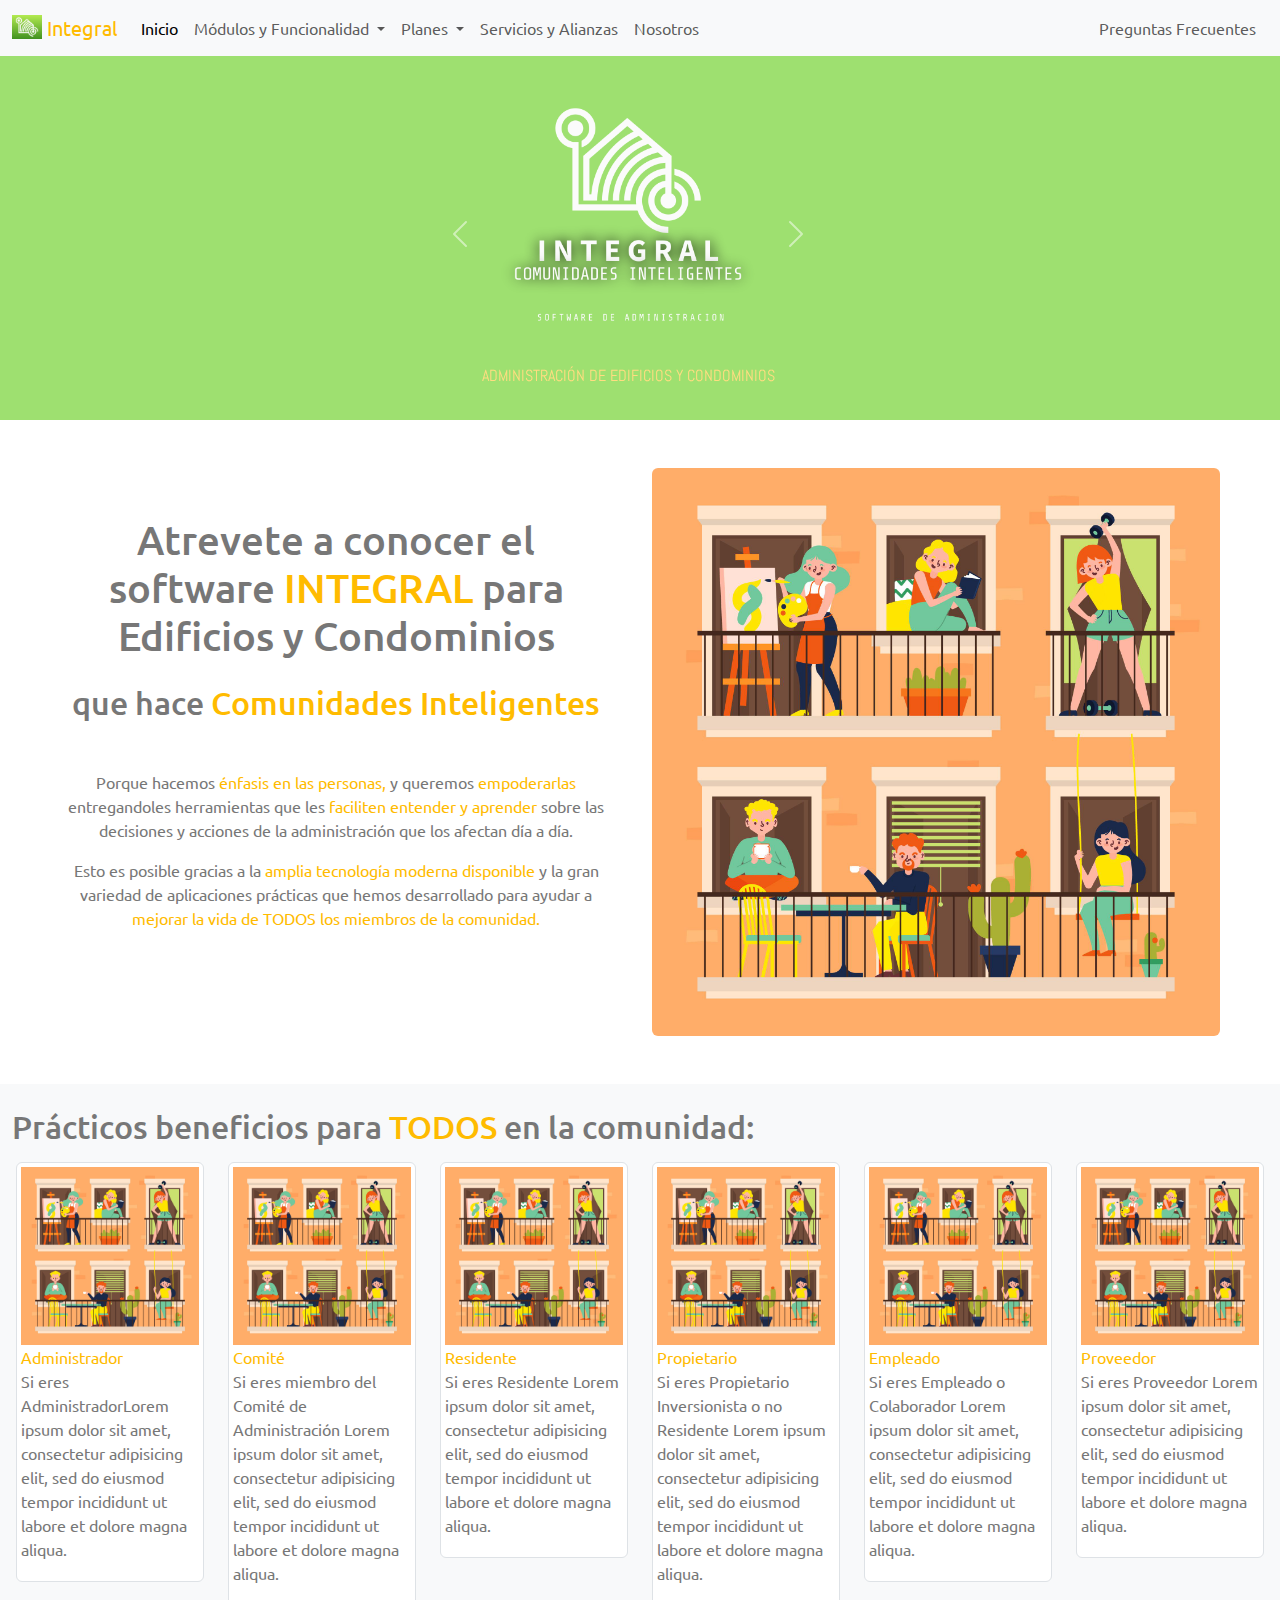
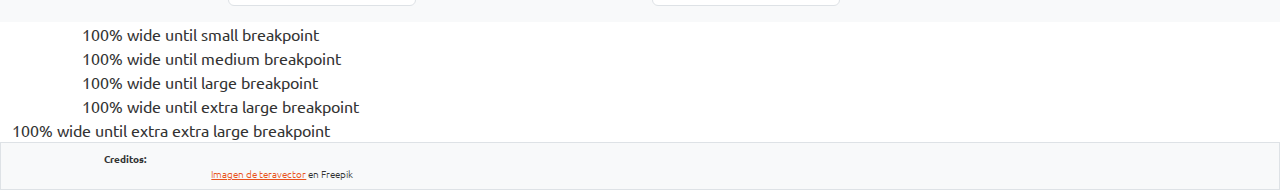
==== commit 0bffae53: "202407140444: ADD: Bootswatch2" ====
--- a/index.html
+++ b/index.html
@@ -12,7 +12,7 @@
     <link href="https://fonts.googleapis.com/css2?family=Exo+2:ital,wght@0,100..900;1,100..900&display=swap" rel="stylesheet">
     <link href="https://fonts.googleapis.com/css2?family=Abel&family=Montserrat:ital,wght@0,100..900;1,100..900&display=swap" rel="stylesheet">
   <!-- Bootstrap Theme - Bootswatch -->
-    <link rel="stylesheet" type="text/css" href="css/mintyTheme.min.css">
+    <link rel="stylesheet" type="text/css" href="css/bootstrapUnitedTheme.min.css">
   <!-- Bootstrap 
     <link href="https://cdn.jsdelivr.net/npm/bootstrap@5.3.3/dist/css/bootstrap.min.css" rel="stylesheet" integrity="sha384-QWTKZyjpPEjISv5WaRU9OFeRpok6YctnYmDr5pNlyT2bRjXh0JMhjY6hW+ALEwIH" crossorigin="anonymous"> -->
   <!-- jQuery -->
--- a/css/bootstrapUnitedTheme.min.css
+++ b/css/bootstrapUnitedTheme.min.css
@@ -0,0 +1,12 @@
+@charset "UTF-8";/*!
+ * Bootswatch v5.3.3 (https://bootswatch.com)
+ * Theme: united
+ * Copyright 2012-2024 Thomas Park
+ * Licensed under MIT
+ * Based on Bootstrap
+*//*!
+ * Bootstrap  v5.3.3 (https://getbootstrap.com/)
+ * Copyright 2011-2024 The Bootstrap Authors
+ * Licensed under MIT (https://github.com/twbs/bootstrap/blob/main/LICENSE)
+ */@import url(https://fonts.googleapis.com/css2?family=Ubuntu:wght@400;700&display=swap);:root,[data-bs-theme=light]{--bs-blue:#007bff;--bs-indigo:#6610f2;--bs-purple:#772953;--bs-pink:#e83e8c;--bs-red:#df382c;--bs-orange:#e95420;--bs-yellow:#efb73e;--bs-green:#38b44a;--bs-teal:#20c997;--bs-cyan:#17a2b8;--bs-black:#000;--bs-white:#fff;--bs-gray:#868e96;--bs-gray-dark:#333;--bs-gray-100:#f8f9fa;--bs-gray-200:#e9ecef;--bs-gray-300:#dee2e6;--bs-gray-400:#ced4da;--bs-gray-500:#aea79f;--bs-gray-600:#868e96;--bs-gray-700:#495057;--bs-gray-800:#333;--bs-gray-900:#212529;--bs-primary:#e95420;--bs-secondary:#aea79f;--bs-success:#38b44a;--bs-info:#17a2b8;--bs-warning:#efb73e;--bs-danger:#df382c;--bs-light:#e9ecef;--bs-dark:#772953;--bs-primary-rgb:233,84,32;--bs-secondary-rgb:174,167,159;--bs-success-rgb:56,180,74;--bs-info-rgb:23,162,184;--bs-warning-rgb:239,183,62;--bs-danger-rgb:223,56,44;--bs-light-rgb:233,236,239;--bs-dark-rgb:119,41,83;--bs-primary-text-emphasis:#5d220d;--bs-secondary-text-emphasis:#464340;--bs-success-text-emphasis:#16481e;--bs-info-text-emphasis:#09414a;--bs-warning-text-emphasis:#604919;--bs-danger-text-emphasis:#591612;--bs-light-text-emphasis:#495057;--bs-dark-text-emphasis:#495057;--bs-primary-bg-subtle:#fbddd2;--bs-secondary-bg-subtle:#efedec;--bs-success-bg-subtle:#d7f0db;--bs-info-bg-subtle:#d1ecf1;--bs-warning-bg-subtle:#fcf1d8;--bs-danger-bg-subtle:#f9d7d5;--bs-light-bg-subtle:#fcfcfd;--bs-dark-bg-subtle:#ced4da;--bs-primary-border-subtle:#f6bba6;--bs-secondary-border-subtle:#dfdcd9;--bs-success-border-subtle:#afe1b7;--bs-info-border-subtle:#a2dae3;--bs-warning-border-subtle:#f9e2b2;--bs-danger-border-subtle:#f2afab;--bs-light-border-subtle:#e9ecef;--bs-dark-border-subtle:#aea79f;--bs-white-rgb:255,255,255;--bs-black-rgb:0,0,0;--bs-font-sans-serif:Ubuntu,-apple-system,BlinkMacSystemFont,"Segoe UI",Roboto,"Helvetica Neue",Arial,sans-serif,"Apple Color Emoji","Segoe UI Emoji","Segoe UI Symbol";--bs-font-monospace:SFMono-Regular,Menlo,Monaco,Consolas,"Liberation Mono","Courier New",monospace;--bs-gradient:linear-gradient(180deg, rgba(255, 255, 255, 0.15), rgba(255, 255, 255, 0));--bs-body-font-family:var(--bs-font-sans-serif);--bs-body-font-size:1rem;--bs-body-font-weight:400;--bs-body-line-height:1.5;--bs-body-color:#333;--bs-body-color-rgb:51,51,51;--bs-body-bg:#fff;--bs-body-bg-rgb:255,255,255;--bs-emphasis-color:#000;--bs-emphasis-color-rgb:0,0,0;--bs-secondary-color:rgba(51, 51, 51, 0.75);--bs-secondary-color-rgb:51,51,51;--bs-secondary-bg:#e9ecef;--bs-secondary-bg-rgb:233,236,239;--bs-tertiary-color:rgba(51, 51, 51, 0.5);--bs-tertiary-color-rgb:51,51,51;--bs-tertiary-bg:#f8f9fa;--bs-tertiary-bg-rgb:248,249,250;--bs-heading-color:inherit;--bs-link-color:#e95420;--bs-link-color-rgb:233,84,32;--bs-link-decoration:underline;--bs-link-hover-color:#ba431a;--bs-link-hover-color-rgb:186,67,26;--bs-code-color:#e83e8c;--bs-highlight-color:#333;--bs-highlight-bg:#fcf1d8;--bs-border-width:1px;--bs-border-style:solid;--bs-border-color:#dee2e6;--bs-border-color-translucent:rgba(0, 0, 0, 0.175);--bs-border-radius:0.375rem;--bs-border-radius-sm:0.25rem;--bs-border-radius-lg:0.5rem;--bs-border-radius-xl:1rem;--bs-border-radius-xxl:2rem;--bs-border-radius-2xl:var(--bs-border-radius-xxl);--bs-border-radius-pill:50rem;--bs-box-shadow:0 0.5rem 1rem rgba(0, 0, 0, 0.15);--bs-box-shadow-sm:0 0.125rem 0.25rem rgba(0, 0, 0, 0.075);--bs-box-shadow-lg:0 1rem 3rem rgba(0, 0, 0, 0.175);--bs-box-shadow-inset:inset 0 1px 2px rgba(0, 0, 0, 0.075);--bs-focus-ring-width:0.25rem;--bs-focus-ring-opacity:0.25;--bs-focus-ring-color:rgba(233, 84, 32, 0.25);--bs-form-valid-color:#38b44a;--bs-form-valid-border-color:#38b44a;--bs-form-invalid-color:#df382c;--bs-form-invalid-border-color:#df382c}[data-bs-theme=dark]{color-scheme:dark;--bs-body-color:#dee2e6;--bs-body-color-rgb:222,226,230;--bs-body-bg:#212529;--bs-body-bg-rgb:33,37,41;--bs-emphasis-color:#fff;--bs-emphasis-color-rgb:255,255,255;--bs-secondary-color:rgba(222, 226, 230, 0.75);--bs-secondary-color-rgb:222,226,230;--bs-secondary-bg:#333;--bs-secondary-bg-rgb:51,51,51;--bs-tertiary-color:rgba(222, 226, 230, 0.5);--bs-tertiary-color-rgb:222,226,230;--bs-tertiary-bg:#2a2c2e;--bs-tertiary-bg-rgb:42,44,46;--bs-primary-text-emphasis:#f29879;--bs-secondary-text-emphasis:#cecac5;--bs-success-text-emphasis:#88d292;--bs-info-text-emphasis:#74c7d4;--bs-warning-text-emphasis:#f5d48b;--bs-danger-text-emphasis:#ec8880;--bs-light-text-emphasis:#f8f9fa;--bs-dark-text-emphasis:#dee2e6;--bs-primary-bg-subtle:#2f1106;--bs-secondary-bg-subtle:#232120;--bs-success-bg-subtle:#0b240f;--bs-info-bg-subtle:#052025;--bs-warning-bg-subtle:#30250c;--bs-danger-bg-subtle:#2d0b09;--bs-light-bg-subtle:#333;--bs-dark-bg-subtle:#1a1a1a;--bs-primary-border-subtle:#8c3213;--bs-secondary-border-subtle:#68645f;--bs-success-border-subtle:#226c2c;--bs-info-border-subtle:#0e616e;--bs-warning-border-subtle:#8f6e25;--bs-danger-border-subtle:#86221a;--bs-light-border-subtle:#495057;--bs-dark-border-subtle:#333;--bs-heading-color:inherit;--bs-link-color:#f29879;--bs-link-hover-color:#f5ad94;--bs-link-color-rgb:242,152,121;--bs-link-hover-color-rgb:245,173,148;--bs-code-color:#f18bba;--bs-highlight-color:#dee2e6;--bs-highlight-bg:#604919;--bs-border-color:#495057;--bs-border-color-translucent:rgba(255, 255, 255, 0.15);--bs-form-valid-color:#88d292;--bs-form-valid-border-color:#88d292;--bs-form-invalid-color:#ec8880;--bs-form-invalid-border-color:#ec8880}*,::after,::before{box-sizing:border-box}@media (prefers-reduced-motion:no-preference){:root{scroll-behavior:smooth}}body{margin:0;font-family:var(--bs-body-font-family);font-size:var(--bs-body-font-size);font-weight:var(--bs-body-font-weight);line-height:var(--bs-body-line-height);color:var(--bs-body-color);text-align:var(--bs-body-text-align);background-color:var(--bs-body-bg);-webkit-text-size-adjust:100%;-webkit-tap-highlight-color:transparent}hr{margin:1rem 0;color:inherit;border:0;border-top:var(--bs-border-width) solid;opacity:.25}.h1,.h2,.h3,.h4,.h5,.h6,h1,h2,h3,h4,h5,h6{margin-top:0;margin-bottom:.5rem;font-weight:500;line-height:1.2;color:var(--bs-heading-color)}.h1,h1{font-size:calc(1.375rem + 1.5vw)}@media (min-width:1200px){.h1,h1{font-size:2.5rem}}.h2,h2{font-size:calc(1.325rem + .9vw)}@media (min-width:1200px){.h2,h2{font-size:2rem}}.h3,h3{font-size:calc(1.3rem + .6vw)}@media (min-width:1200px){.h3,h3{font-size:1.75rem}}.h4,h4{font-size:calc(1.275rem + .3vw)}@media (min-width:1200px){.h4,h4{font-size:1.5rem}}.h5,h5{font-size:1.25rem}.h6,h6{font-size:1rem}p{margin-top:0;margin-bottom:1rem}abbr[title]{-webkit-text-decoration:underline dotted;text-decoration:underline dotted;cursor:help;-webkit-text-decoration-skip-ink:none;text-decoration-skip-ink:none}address{margin-bottom:1rem;font-style:normal;line-height:inherit}ol,ul{padding-left:2rem}dl,ol,ul{margin-top:0;margin-bottom:1rem}ol ol,ol ul,ul ol,ul ul{margin-bottom:0}dt{font-weight:700}dd{margin-bottom:.5rem;margin-left:0}blockquote{margin:0 0 1rem}b,strong{font-weight:bolder}.small,small{font-size:.875em}.mark,mark{padding:.1875em;color:var(--bs-highlight-color);background-color:var(--bs-highlight-bg)}sub,sup{position:relative;font-size:.75em;line-height:0;vertical-align:baseline}sub{bottom:-.25em}sup{top:-.5em}a{color:rgba(var(--bs-link-color-rgb),var(--bs-link-opacity,1));text-decoration:underline}a:hover{--bs-link-color-rgb:var(--bs-link-hover-color-rgb)}a:not([href]):not([class]),a:not([href]):not([class]):hover{color:inherit;text-decoration:none}code,kbd,pre,samp{font-family:var(--bs-font-monospace);font-size:1em}pre{display:block;margin-top:0;margin-bottom:1rem;overflow:auto;font-size:.875em}pre code{font-size:inherit;color:inherit;word-break:normal}code{font-size:.875em;color:var(--bs-code-color);word-wrap:break-word}a>code{color:inherit}kbd{padding:.1875rem .375rem;font-size:.875em;color:var(--bs-body-bg);background-color:var(--bs-body-color);border-radius:.25rem}kbd kbd{padding:0;font-size:1em}figure{margin:0 0 1rem}img,svg{vertical-align:middle}table{caption-side:bottom;border-collapse:collapse}caption{padding-top:.5rem;padding-bottom:.5rem;color:var(--bs-secondary-color);text-align:left}th{text-align:inherit;text-align:-webkit-match-parent}tbody,td,tfoot,th,thead,tr{border-color:inherit;border-style:solid;border-width:0}label{display:inline-block}button{border-radius:0}button:focus:not(:focus-visible){outline:0}button,input,optgroup,select,textarea{margin:0;font-family:inherit;font-size:inherit;line-height:inherit}button,select{text-transform:none}[role=button]{cursor:pointer}select{word-wrap:normal}select:disabled{opacity:1}[list]:not([type=date]):not([type=datetime-local]):not([type=month]):not([type=week]):not([type=time])::-webkit-calendar-picker-indicator{display:none!important}[type=button],[type=reset],[type=submit],button{-webkit-appearance:button}[type=button]:not(:disabled),[type=reset]:not(:disabled),[type=submit]:not(:disabled),button:not(:disabled){cursor:pointer}::-moz-focus-inner{padding:0;border-style:none}textarea{resize:vertical}fieldset{min-width:0;padding:0;margin:0;border:0}legend{float:left;width:100%;padding:0;margin-bottom:.5rem;font-size:calc(1.275rem + .3vw);line-height:inherit}@media (min-width:1200px){legend{font-size:1.5rem}}legend+*{clear:left}::-webkit-datetime-edit-day-field,::-webkit-datetime-edit-fields-wrapper,::-webkit-datetime-edit-hour-field,::-webkit-datetime-edit-minute,::-webkit-datetime-edit-month-field,::-webkit-datetime-edit-text,::-webkit-datetime-edit-year-field{padding:0}::-webkit-inner-spin-button{height:auto}[type=search]{-webkit-appearance:textfield;outline-offset:-2px}::-webkit-search-decoration{-webkit-appearance:none}::-webkit-color-swatch-wrapper{padding:0}::-webkit-file-upload-button{font:inherit;-webkit-appearance:button}::file-selector-button{font:inherit;-webkit-appearance:button}output{display:inline-block}iframe{border:0}summary{display:list-item;cursor:pointer}progress{vertical-align:baseline}[hidden]{display:none!important}.lead{font-size:1.25rem;font-weight:300}.display-1{font-size:calc(1.625rem + 4.5vw);font-weight:300;line-height:1.2}@media (min-width:1200px){.display-1{font-size:5rem}}.display-2{font-size:calc(1.575rem + 3.9vw);font-weight:300;line-height:1.2}@media (min-width:1200px){.display-2{font-size:4.5rem}}.display-3{font-size:calc(1.525rem + 3.3vw);font-weight:300;line-height:1.2}@media (min-width:1200px){.display-3{font-size:4rem}}.display-4{font-size:calc(1.475rem + 2.7vw);font-weight:300;line-height:1.2}@media (min-width:1200px){.display-4{font-size:3.5rem}}.display-5{font-size:calc(1.425rem + 2.1vw);font-weight:300;line-height:1.2}@media (min-width:1200px){.display-5{font-size:3rem}}.display-6{font-size:calc(1.375rem + 1.5vw);font-weight:300;line-height:1.2}@media (min-width:1200px){.display-6{font-size:2.5rem}}.list-unstyled{padding-left:0;list-style:none}.list-inline{padding-left:0;list-style:none}.list-inline-item{display:inline-block}.list-inline-item:not(:last-child){margin-right:.5rem}.initialism{font-size:.875em;text-transform:uppercase}.blockquote{margin-bottom:1rem;font-size:1.25rem}.blockquote>:last-child{margin-bottom:0}.blockquote-footer{margin-top:-1rem;margin-bottom:1rem;font-size:.875em;color:#868e96}.blockquote-footer::before{content:"— "}.img-fluid{max-width:100%;height:auto}.img-thumbnail{padding:.25rem;background-color:var(--bs-body-bg);border:var(--bs-border-width) solid var(--bs-border-color);border-radius:var(--bs-border-radius);max-width:100%;height:auto}.figure{display:inline-block}.figure-img{margin-bottom:.5rem;line-height:1}.figure-caption{font-size:.875em;color:var(--bs-secondary-color)}.container,.container-fluid,.container-lg,.container-md,.container-sm,.container-xl,.container-xxl{--bs-gutter-x:1.5rem;--bs-gutter-y:0;width:100%;padding-right:calc(var(--bs-gutter-x) * .5);padding-left:calc(var(--bs-gutter-x) * .5);margin-right:auto;margin-left:auto}@media (min-width:576px){.container,.container-sm{max-width:540px}}@media (min-width:768px){.container,.container-md,.container-sm{max-width:720px}}@media (min-width:992px){.container,.container-lg,.container-md,.container-sm{max-width:960px}}@media (min-width:1200px){.container,.container-lg,.container-md,.container-sm,.container-xl{max-width:1140px}}@media (min-width:1400px){.container,.container-lg,.container-md,.container-sm,.container-xl,.container-xxl{max-width:1320px}}:root{--bs-breakpoint-xs:0;--bs-breakpoint-sm:576px;--bs-breakpoint-md:768px;--bs-breakpoint-lg:992px;--bs-breakpoint-xl:1200px;--bs-breakpoint-xxl:1400px}.row{--bs-gutter-x:1.5rem;--bs-gutter-y:0;display:flex;flex-wrap:wrap;margin-top:calc(-1 * var(--bs-gutter-y));margin-right:calc(-.5 * var(--bs-gutter-x));margin-left:calc(-.5 * var(--bs-gutter-x))}.row>*{flex-shrink:0;width:100%;max-width:100%;padding-right:calc(var(--bs-gutter-x) * .5);padding-left:calc(var(--bs-gutter-x) * .5);margin-top:var(--bs-gutter-y)}.col{flex:1 0 0%}.row-cols-auto>*{flex:0 0 auto;width:auto}.row-cols-1>*{flex:0 0 auto;width:100%}.row-cols-2>*{flex:0 0 auto;width:50%}.row-cols-3>*{flex:0 0 auto;width:33.33333333%}.row-cols-4>*{flex:0 0 auto;width:25%}.row-cols-5>*{flex:0 0 auto;width:20%}.row-cols-6>*{flex:0 0 auto;width:16.66666667%}.col-auto{flex:0 0 auto;width:auto}.col-1{flex:0 0 auto;width:8.33333333%}.col-2{flex:0 0 auto;width:16.66666667%}.col-3{flex:0 0 auto;width:25%}.col-4{flex:0 0 auto;width:33.33333333%}.col-5{flex:0 0 auto;width:41.66666667%}.col-6{flex:0 0 auto;width:50%}.col-7{flex:0 0 auto;width:58.33333333%}.col-8{flex:0 0 auto;width:66.66666667%}.col-9{flex:0 0 auto;width:75%}.col-10{flex:0 0 auto;width:83.33333333%}.col-11{flex:0 0 auto;width:91.66666667%}.col-12{flex:0 0 auto;width:100%}.offset-1{margin-left:8.33333333%}.offset-2{margin-left:16.66666667%}.offset-3{margin-left:25%}.offset-4{margin-left:33.33333333%}.offset-5{margin-left:41.66666667%}.offset-6{margin-left:50%}.offset-7{margin-left:58.33333333%}.offset-8{margin-left:66.66666667%}.offset-9{margin-left:75%}.offset-10{margin-left:83.33333333%}.offset-11{margin-left:91.66666667%}.g-0,.gx-0{--bs-gutter-x:0}.g-0,.gy-0{--bs-gutter-y:0}.g-1,.gx-1{--bs-gutter-x:0.25rem}.g-1,.gy-1{--bs-gutter-y:0.25rem}.g-2,.gx-2{--bs-gutter-x:0.5rem}.g-2,.gy-2{--bs-gutter-y:0.5rem}.g-3,.gx-3{--bs-gutter-x:1rem}.g-3,.gy-3{--bs-gutter-y:1rem}.g-4,.gx-4{--bs-gutter-x:1.5rem}.g-4,.gy-4{--bs-gutter-y:1.5rem}.g-5,.gx-5{--bs-gutter-x:3rem}.g-5,.gy-5{--bs-gutter-y:3rem}@media (min-width:576px){.col-sm{flex:1 0 0%}.row-cols-sm-auto>*{flex:0 0 auto;width:auto}.row-cols-sm-1>*{flex:0 0 auto;width:100%}.row-cols-sm-2>*{flex:0 0 auto;width:50%}.row-cols-sm-3>*{flex:0 0 auto;width:33.33333333%}.row-cols-sm-4>*{flex:0 0 auto;width:25%}.row-cols-sm-5>*{flex:0 0 auto;width:20%}.row-cols-sm-6>*{flex:0 0 auto;width:16.66666667%}.col-sm-auto{flex:0 0 auto;width:auto}.col-sm-1{flex:0 0 auto;width:8.33333333%}.col-sm-2{flex:0 0 auto;width:16.66666667%}.col-sm-3{flex:0 0 auto;width:25%}.col-sm-4{flex:0 0 auto;width:33.33333333%}.col-sm-5{flex:0 0 auto;width:41.66666667%}.col-sm-6{flex:0 0 auto;width:50%}.col-sm-7{flex:0 0 auto;width:58.33333333%}.col-sm-8{flex:0 0 auto;width:66.66666667%}.col-sm-9{flex:0 0 auto;width:75%}.col-sm-10{flex:0 0 auto;width:83.33333333%}.col-sm-11{flex:0 0 auto;width:91.66666667%}.col-sm-12{flex:0 0 auto;width:100%}.offset-sm-0{margin-left:0}.offset-sm-1{margin-left:8.33333333%}.offset-sm-2{margin-left:16.66666667%}.offset-sm-3{margin-left:25%}.offset-sm-4{margin-left:33.33333333%}.offset-sm-5{margin-left:41.66666667%}.offset-sm-6{margin-left:50%}.offset-sm-7{margin-left:58.33333333%}.offset-sm-8{margin-left:66.66666667%}.offset-sm-9{margin-left:75%}.offset-sm-10{margin-left:83.33333333%}.offset-sm-11{margin-left:91.66666667%}.g-sm-0,.gx-sm-0{--bs-gutter-x:0}.g-sm-0,.gy-sm-0{--bs-gutter-y:0}.g-sm-1,.gx-sm-1{--bs-gutter-x:0.25rem}.g-sm-1,.gy-sm-1{--bs-gutter-y:0.25rem}.g-sm-2,.gx-sm-2{--bs-gutter-x:0.5rem}.g-sm-2,.gy-sm-2{--bs-gutter-y:0.5rem}.g-sm-3,.gx-sm-3{--bs-gutter-x:1rem}.g-sm-3,.gy-sm-3{--bs-gutter-y:1rem}.g-sm-4,.gx-sm-4{--bs-gutter-x:1.5rem}.g-sm-4,.gy-sm-4{--bs-gutter-y:1.5rem}.g-sm-5,.gx-sm-5{--bs-gutter-x:3rem}.g-sm-5,.gy-sm-5{--bs-gutter-y:3rem}}@media (min-width:768px){.col-md{flex:1 0 0%}.row-cols-md-auto>*{flex:0 0 auto;width:auto}.row-cols-md-1>*{flex:0 0 auto;width:100%}.row-cols-md-2>*{flex:0 0 auto;width:50%}.row-cols-md-3>*{flex:0 0 auto;width:33.33333333%}.row-cols-md-4>*{flex:0 0 auto;width:25%}.row-cols-md-5>*{flex:0 0 auto;width:20%}.row-cols-md-6>*{flex:0 0 auto;width:16.66666667%}.col-md-auto{flex:0 0 auto;width:auto}.col-md-1{flex:0 0 auto;width:8.33333333%}.col-md-2{flex:0 0 auto;width:16.66666667%}.col-md-3{flex:0 0 auto;width:25%}.col-md-4{flex:0 0 auto;width:33.33333333%}.col-md-5{flex:0 0 auto;width:41.66666667%}.col-md-6{flex:0 0 auto;width:50%}.col-md-7{flex:0 0 auto;width:58.33333333%}.col-md-8{flex:0 0 auto;width:66.66666667%}.col-md-9{flex:0 0 auto;width:75%}.col-md-10{flex:0 0 auto;width:83.33333333%}.col-md-11{flex:0 0 auto;width:91.66666667%}.col-md-12{flex:0 0 auto;width:100%}.offset-md-0{margin-left:0}.offset-md-1{margin-left:8.33333333%}.offset-md-2{margin-left:16.66666667%}.offset-md-3{margin-left:25%}.offset-md-4{margin-left:33.33333333%}.offset-md-5{margin-left:41.66666667%}.offset-md-6{margin-left:50%}.offset-md-7{margin-left:58.33333333%}.offset-md-8{margin-left:66.66666667%}.offset-md-9{margin-left:75%}.offset-md-10{margin-left:83.33333333%}.offset-md-11{margin-left:91.66666667%}.g-md-0,.gx-md-0{--bs-gutter-x:0}.g-md-0,.gy-md-0{--bs-gutter-y:0}.g-md-1,.gx-md-1{--bs-gutter-x:0.25rem}.g-md-1,.gy-md-1{--bs-gutter-y:0.25rem}.g-md-2,.gx-md-2{--bs-gutter-x:0.5rem}.g-md-2,.gy-md-2{--bs-gutter-y:0.5rem}.g-md-3,.gx-md-3{--bs-gutter-x:1rem}.g-md-3,.gy-md-3{--bs-gutter-y:1rem}.g-md-4,.gx-md-4{--bs-gutter-x:1.5rem}.g-md-4,.gy-md-4{--bs-gutter-y:1.5rem}.g-md-5,.gx-md-5{--bs-gutter-x:3rem}.g-md-5,.gy-md-5{--bs-gutter-y:3rem}}@media (min-width:992px){.col-lg{flex:1 0 0%}.row-cols-lg-auto>*{flex:0 0 auto;width:auto}.row-cols-lg-1>*{flex:0 0 auto;width:100%}.row-cols-lg-2>*{flex:0 0 auto;width:50%}.row-cols-lg-3>*{flex:0 0 auto;width:33.33333333%}.row-cols-lg-4>*{flex:0 0 auto;width:25%}.row-cols-lg-5>*{flex:0 0 auto;width:20%}.row-cols-lg-6>*{flex:0 0 auto;width:16.66666667%}.col-lg-auto{flex:0 0 auto;width:auto}.col-lg-1{flex:0 0 auto;width:8.33333333%}.col-lg-2{flex:0 0 auto;width:16.66666667%}.col-lg-3{flex:0 0 auto;width:25%}.col-lg-4{flex:0 0 auto;width:33.33333333%}.col-lg-5{flex:0 0 auto;width:41.66666667%}.col-lg-6{flex:0 0 auto;width:50%}.col-lg-7{flex:0 0 auto;width:58.33333333%}.col-lg-8{flex:0 0 auto;width:66.66666667%}.col-lg-9{flex:0 0 auto;width:75%}.col-lg-10{flex:0 0 auto;width:83.33333333%}.col-lg-11{flex:0 0 auto;width:91.66666667%}.col-lg-12{flex:0 0 auto;width:100%}.offset-lg-0{margin-left:0}.offset-lg-1{margin-left:8.33333333%}.offset-lg-2{margin-left:16.66666667%}.offset-lg-3{margin-left:25%}.offset-lg-4{margin-left:33.33333333%}.offset-lg-5{margin-left:41.66666667%}.offset-lg-6{margin-left:50%}.offset-lg-7{margin-left:58.33333333%}.offset-lg-8{margin-left:66.66666667%}.offset-lg-9{margin-left:75%}.offset-lg-10{margin-left:83.33333333%}.offset-lg-11{margin-left:91.66666667%}.g-lg-0,.gx-lg-0{--bs-gutter-x:0}.g-lg-0,.gy-lg-0{--bs-gutter-y:0}.g-lg-1,.gx-lg-1{--bs-gutter-x:0.25rem}.g-lg-1,.gy-lg-1{--bs-gutter-y:0.25rem}.g-lg-2,.gx-lg-2{--bs-gutter-x:0.5rem}.g-lg-2,.gy-lg-2{--bs-gutter-y:0.5rem}.g-lg-3,.gx-lg-3{--bs-gutter-x:1rem}.g-lg-3,.gy-lg-3{--bs-gutter-y:1rem}.g-lg-4,.gx-lg-4{--bs-gutter-x:1.5rem}.g-lg-4,.gy-lg-4{--bs-gutter-y:1.5rem}.g-lg-5,.gx-lg-5{--bs-gutter-x:3rem}.g-lg-5,.gy-lg-5{--bs-gutter-y:3rem}}@media (min-width:1200px){.col-xl{flex:1 0 0%}.row-cols-xl-auto>*{flex:0 0 auto;width:auto}.row-cols-xl-1>*{flex:0 0 auto;width:100%}.row-cols-xl-2>*{flex:0 0 auto;width:50%}.row-cols-xl-3>*{flex:0 0 auto;width:33.33333333%}.row-cols-xl-4>*{flex:0 0 auto;width:25%}.row-cols-xl-5>*{flex:0 0 auto;width:20%}.row-cols-xl-6>*{flex:0 0 auto;width:16.66666667%}.col-xl-auto{flex:0 0 auto;width:auto}.col-xl-1{flex:0 0 auto;width:8.33333333%}.col-xl-2{flex:0 0 auto;width:16.66666667%}.col-xl-3{flex:0 0 auto;width:25%}.col-xl-4{flex:0 0 auto;width:33.33333333%}.col-xl-5{flex:0 0 auto;width:41.66666667%}.col-xl-6{flex:0 0 auto;width:50%}.col-xl-7{flex:0 0 auto;width:58.33333333%}.col-xl-8{flex:0 0 auto;width:66.66666667%}.col-xl-9{flex:0 0 auto;width:75%}.col-xl-10{flex:0 0 auto;width:83.33333333%}.col-xl-11{flex:0 0 auto;width:91.66666667%}.col-xl-12{flex:0 0 auto;width:100%}.offset-xl-0{margin-left:0}.offset-xl-1{margin-left:8.33333333%}.offset-xl-2{margin-left:16.66666667%}.offset-xl-3{margin-left:25%}.offset-xl-4{margin-left:33.33333333%}.offset-xl-5{margin-left:41.66666667%}.offset-xl-6{margin-left:50%}.offset-xl-7{margin-left:58.33333333%}.offset-xl-8{margin-left:66.66666667%}.offset-xl-9{margin-left:75%}.offset-xl-10{margin-left:83.33333333%}.offset-xl-11{margin-left:91.66666667%}.g-xl-0,.gx-xl-0{--bs-gutter-x:0}.g-xl-0,.gy-xl-0{--bs-gutter-y:0}.g-xl-1,.gx-xl-1{--bs-gutter-x:0.25rem}.g-xl-1,.gy-xl-1{--bs-gutter-y:0.25rem}.g-xl-2,.gx-xl-2{--bs-gutter-x:0.5rem}.g-xl-2,.gy-xl-2{--bs-gutter-y:0.5rem}.g-xl-3,.gx-xl-3{--bs-gutter-x:1rem}.g-xl-3,.gy-xl-3{--bs-gutter-y:1rem}.g-xl-4,.gx-xl-4{--bs-gutter-x:1.5rem}.g-xl-4,.gy-xl-4{--bs-gutter-y:1.5rem}.g-xl-5,.gx-xl-5{--bs-gutter-x:3rem}.g-xl-5,.gy-xl-5{--bs-gutter-y:3rem}}@media (min-width:1400px){.col-xxl{flex:1 0 0%}.row-cols-xxl-auto>*{flex:0 0 auto;width:auto}.row-cols-xxl-1>*{flex:0 0 auto;width:100%}.row-cols-xxl-2>*{flex:0 0 auto;width:50%}.row-cols-xxl-3>*{flex:0 0 auto;width:33.33333333%}.row-cols-xxl-4>*{flex:0 0 auto;width:25%}.row-cols-xxl-5>*{flex:0 0 auto;width:20%}.row-cols-xxl-6>*{flex:0 0 auto;width:16.66666667%}.col-xxl-auto{flex:0 0 auto;width:auto}.col-xxl-1{flex:0 0 auto;width:8.33333333%}.col-xxl-2{flex:0 0 auto;width:16.66666667%}.col-xxl-3{flex:0 0 auto;width:25%}.col-xxl-4{flex:0 0 auto;width:33.33333333%}.col-xxl-5{flex:0 0 auto;width:41.66666667%}.col-xxl-6{flex:0 0 auto;width:50%}.col-xxl-7{flex:0 0 auto;width:58.33333333%}.col-xxl-8{flex:0 0 auto;width:66.66666667%}.col-xxl-9{flex:0 0 auto;width:75%}.col-xxl-10{flex:0 0 auto;width:83.33333333%}.col-xxl-11{flex:0 0 auto;width:91.66666667%}.col-xxl-12{flex:0 0 auto;width:100%}.offset-xxl-0{margin-left:0}.offset-xxl-1{margin-left:8.33333333%}.offset-xxl-2{margin-left:16.66666667%}.offset-xxl-3{margin-left:25%}.offset-xxl-4{margin-left:33.33333333%}.offset-xxl-5{margin-left:41.66666667%}.offset-xxl-6{margin-left:50%}.offset-xxl-7{margin-left:58.33333333%}.offset-xxl-8{margin-left:66.66666667%}.offset-xxl-9{margin-left:75%}.offset-xxl-10{margin-left:83.33333333%}.offset-xxl-11{margin-left:91.66666667%}.g-xxl-0,.gx-xxl-0{--bs-gutter-x:0}.g-xxl-0,.gy-xxl-0{--bs-gutter-y:0}.g-xxl-1,.gx-xxl-1{--bs-gutter-x:0.25rem}.g-xxl-1,.gy-xxl-1{--bs-gutter-y:0.25rem}.g-xxl-2,.gx-xxl-2{--bs-gutter-x:0.5rem}.g-xxl-2,.gy-xxl-2{--bs-gutter-y:0.5rem}.g-xxl-3,.gx-xxl-3{--bs-gutter-x:1rem}.g-xxl-3,.gy-xxl-3{--bs-gutter-y:1rem}.g-xxl-4,.gx-xxl-4{--bs-gutter-x:1.5rem}.g-xxl-4,.gy-xxl-4{--bs-gutter-y:1.5rem}.g-xxl-5,.gx-xxl-5{--bs-gutter-x:3rem}.g-xxl-5,.gy-xxl-5{--bs-gutter-y:3rem}}.table{--bs-table-color-type:initial;--bs-table-bg-type:initial;--bs-table-color-state:initial;--bs-table-bg-state:initial;--bs-table-color:var(--bs-emphasis-color);--bs-table-bg:var(--bs-body-bg);--bs-table-border-color:var(--bs-border-color);--bs-table-accent-bg:transparent;--bs-table-striped-color:var(--bs-emphasis-color);--bs-table-striped-bg:rgba(var(--bs-emphasis-color-rgb), 0.05);--bs-table-active-color:var(--bs-emphasis-color);--bs-table-active-bg:rgba(var(--bs-emphasis-color-rgb), 0.1);--bs-table-hover-color:var(--bs-emphasis-color);--bs-table-hover-bg:rgba(var(--bs-emphasis-color-rgb), 0.075);width:100%;margin-bottom:1rem;vertical-align:top;border-color:var(--bs-table-border-color)}.table>:not(caption)>*>*{padding:.5rem .5rem;color:var(--bs-table-color-state,var(--bs-table-color-type,var(--bs-table-color)));background-color:var(--bs-table-bg);border-bottom-width:var(--bs-border-width);box-shadow:inset 0 0 0 9999px var(--bs-table-bg-state,var(--bs-table-bg-type,var(--bs-table-accent-bg)))}.table>tbody{vertical-align:inherit}.table>thead{vertical-align:bottom}.table-group-divider{border-top:calc(var(--bs-border-width) * 2) solid currentcolor}.caption-top{caption-side:top}.table-sm>:not(caption)>*>*{padding:.25rem .25rem}.table-bordered>:not(caption)>*{border-width:var(--bs-border-width) 0}.table-bordered>:not(caption)>*>*{border-width:0 var(--bs-border-width)}.table-borderless>:not(caption)>*>*{border-bottom-width:0}.table-borderless>:not(:first-child){border-top-width:0}.table-striped>tbody>tr:nth-of-type(odd)>*{--bs-table-color-type:var(--bs-table-striped-color);--bs-table-bg-type:var(--bs-table-striped-bg)}.table-striped-columns>:not(caption)>tr>:nth-child(2n){--bs-table-color-type:var(--bs-table-striped-color);--bs-table-bg-type:var(--bs-table-striped-bg)}.table-active{--bs-table-color-state:var(--bs-table-active-color);--bs-table-bg-state:var(--bs-table-active-bg)}.table-hover>tbody>tr:hover>*{--bs-table-color-state:var(--bs-table-hover-color);--bs-table-bg-state:var(--bs-table-hover-bg)}.table-primary{--bs-table-color:#000;--bs-table-bg:#fbddd2;--bs-table-border-color:#c9b1a8;--bs-table-striped-bg:#eed2c8;--bs-table-striped-color:#000;--bs-table-active-bg:#e2c7bd;--bs-table-active-color:#000;--bs-table-hover-bg:#e8ccc2;--bs-table-hover-color:#000;color:var(--bs-table-color);border-color:var(--bs-table-border-color)}.table-secondary{--bs-table-color:#000;--bs-table-bg:#efedec;--bs-table-border-color:#bfbebd;--bs-table-striped-bg:#e3e1e0;--bs-table-striped-color:#000;--bs-table-active-bg:#d7d5d4;--bs-table-active-color:#000;--bs-table-hover-bg:#dddbda;--bs-table-hover-color:#000;color:var(--bs-table-color);border-color:var(--bs-table-border-color)}.table-success{--bs-table-color:#000;--bs-table-bg:#d7f0db;--bs-table-border-color:#acc0af;--bs-table-striped-bg:#cce4d0;--bs-table-striped-color:#000;--bs-table-active-bg:#c2d8c5;--bs-table-active-color:#000;--bs-table-hover-bg:#c7decb;--bs-table-hover-color:#000;color:var(--bs-table-color);border-color:var(--bs-table-border-color)}.table-info{--bs-table-color:#000;--bs-table-bg:#d1ecf1;--bs-table-border-color:#a7bdc1;--bs-table-striped-bg:#c7e0e5;--bs-table-striped-color:#000;--bs-table-active-bg:#bcd4d9;--bs-table-active-color:#000;--bs-table-hover-bg:#c1dadf;--bs-table-hover-color:#000;color:var(--bs-table-color);border-color:var(--bs-table-border-color)}.table-warning{--bs-table-color:#000;--bs-table-bg:#fcf1d8;--bs-table-border-color:#cac1ad;--bs-table-striped-bg:#efe5cd;--bs-table-striped-color:#000;--bs-table-active-bg:#e3d9c2;--bs-table-active-color:#000;--bs-table-hover-bg:#e9dfc8;--bs-table-hover-color:#000;color:var(--bs-table-color);border-color:var(--bs-table-border-color)}.table-danger{--bs-table-color:#000;--bs-table-bg:#f9d7d5;--bs-table-border-color:#c7acaa;--bs-table-striped-bg:#edccca;--bs-table-striped-color:#000;--bs-table-active-bg:#e0c2c0;--bs-table-active-color:#000;--bs-table-hover-bg:#e6c7c5;--bs-table-hover-color:#000;color:var(--bs-table-color);border-color:var(--bs-table-border-color)}.table-light{--bs-table-color:#000;--bs-table-bg:#e9ecef;--bs-table-border-color:#babdbf;--bs-table-striped-bg:#dde0e3;--bs-table-striped-color:#000;--bs-table-active-bg:#d2d4d7;--bs-table-active-color:#000;--bs-table-hover-bg:#d8dadd;--bs-table-hover-color:#000;color:var(--bs-table-color);border-color:var(--bs-table-border-color)}.table-dark{--bs-table-color:#fff;--bs-table-bg:#772953;--bs-table-border-color:#925475;--bs-table-striped-bg:#7e345c;--bs-table-striped-color:#fff;--bs-table-active-bg:#853e64;--bs-table-active-color:#fff;--bs-table-hover-bg:#813960;--bs-table-hover-color:#fff;color:var(--bs-table-color);border-color:var(--bs-table-border-color)}.table-responsive{overflow-x:auto;-webkit-overflow-scrolling:touch}@media (max-width:575.98px){.table-responsive-sm{overflow-x:auto;-webkit-overflow-scrolling:touch}}@media (max-width:767.98px){.table-responsive-md{overflow-x:auto;-webkit-overflow-scrolling:touch}}@media (max-width:991.98px){.table-responsive-lg{overflow-x:auto;-webkit-overflow-scrolling:touch}}@media (max-width:1199.98px){.table-responsive-xl{overflow-x:auto;-webkit-overflow-scrolling:touch}}@media (max-width:1399.98px){.table-responsive-xxl{overflow-x:auto;-webkit-overflow-scrolling:touch}}.form-label{margin-bottom:.5rem}.col-form-label{padding-top:calc(.375rem + var(--bs-border-width));padding-bottom:calc(.375rem + var(--bs-border-width));margin-bottom:0;font-size:inherit;line-height:1.5}.col-form-label-lg{padding-top:calc(.5rem + var(--bs-border-width));padding-bottom:calc(.5rem + var(--bs-border-width));font-size:1.25rem}.col-form-label-sm{padding-top:calc(.25rem + var(--bs-border-width));padding-bottom:calc(.25rem + var(--bs-border-width));font-size:.875rem}.form-text{margin-top:.25rem;font-size:.875em;color:var(--bs-secondary-color)}.form-control{display:block;width:100%;padding:.375rem .75rem;font-size:1rem;font-weight:400;line-height:1.5;color:var(--bs-body-color);-webkit-appearance:none;-moz-appearance:none;appearance:none;background-color:var(--bs-body-bg);background-clip:padding-box;border:var(--bs-border-width) solid var(--bs-border-color);border-radius:var(--bs-border-radius);transition:border-color .15s ease-in-out,box-shadow .15s ease-in-out}@media (prefers-reduced-motion:reduce){.form-control{transition:none}}.form-control[type=file]{overflow:hidden}.form-control[type=file]:not(:disabled):not([readonly]){cursor:pointer}.form-control:focus{color:var(--bs-body-color);background-color:var(--bs-body-bg);border-color:#f4aa90;outline:0;box-shadow:0 0 0 .25rem rgba(233,84,32,.25)}.form-control::-webkit-date-and-time-value{min-width:85px;height:1.5em;margin:0}.form-control::-webkit-datetime-edit{display:block;padding:0}.form-control::-moz-placeholder{color:var(--bs-secondary-color);opacity:1}.form-control::placeholder{color:var(--bs-secondary-color);opacity:1}.form-control:disabled{background-color:var(--bs-secondary-bg);opacity:1}.form-control::-webkit-file-upload-button{padding:.375rem .75rem;margin:-.375rem -.75rem;-webkit-margin-end:.75rem;margin-inline-end:.75rem;color:var(--bs-body-color);background-color:var(--bs-tertiary-bg);pointer-events:none;border-color:inherit;border-style:solid;border-width:0;border-inline-end-width:var(--bs-border-width);border-radius:0;-webkit-transition:color .15s ease-in-out,background-color .15s ease-in-out,border-color .15s ease-in-out,box-shadow .15s ease-in-out;transition:color .15s ease-in-out,background-color .15s ease-in-out,border-color .15s ease-in-out,box-shadow .15s ease-in-out}.form-control::file-selector-button{padding:.375rem .75rem;margin:-.375rem -.75rem;-webkit-margin-end:.75rem;margin-inline-end:.75rem;color:var(--bs-body-color);background-color:var(--bs-tertiary-bg);pointer-events:none;border-color:inherit;border-style:solid;border-width:0;border-inline-end-width:var(--bs-border-width);border-radius:0;transition:color .15s ease-in-out,background-color .15s ease-in-out,border-color .15s ease-in-out,box-shadow .15s ease-in-out}@media (prefers-reduced-motion:reduce){.form-control::-webkit-file-upload-button{-webkit-transition:none;transition:none}.form-control::file-selector-button{transition:none}}.form-control:hover:not(:disabled):not([readonly])::-webkit-file-upload-button{background-color:var(--bs-secondary-bg)}.form-control:hover:not(:disabled):not([readonly])::file-selector-button{background-color:var(--bs-secondary-bg)}.form-control-plaintext{display:block;width:100%;padding:.375rem 0;margin-bottom:0;line-height:1.5;color:var(--bs-body-color);background-color:transparent;border:solid transparent;border-width:var(--bs-border-width) 0}.form-control-plaintext:focus{outline:0}.form-control-plaintext.form-control-lg,.form-control-plaintext.form-control-sm{padding-right:0;padding-left:0}.form-control-sm{min-height:calc(1.5em + .5rem + calc(var(--bs-border-width) * 2));padding:.25rem .5rem;font-size:.875rem;border-radius:var(--bs-border-radius-sm)}.form-control-sm::-webkit-file-upload-button{padding:.25rem .5rem;margin:-.25rem -.5rem;-webkit-margin-end:.5rem;margin-inline-end:.5rem}.form-control-sm::file-selector-button{padding:.25rem .5rem;margin:-.25rem -.5rem;-webkit-margin-end:.5rem;margin-inline-end:.5rem}.form-control-lg{min-height:calc(1.5em + 1rem + calc(var(--bs-border-width) * 2));padding:.5rem 1rem;font-size:1.25rem;border-radius:var(--bs-border-radius-lg)}.form-control-lg::-webkit-file-upload-button{padding:.5rem 1rem;margin:-.5rem -1rem;-webkit-margin-end:1rem;margin-inline-end:1rem}.form-control-lg::file-selector-button{padding:.5rem 1rem;margin:-.5rem -1rem;-webkit-margin-end:1rem;margin-inline-end:1rem}textarea.form-control{min-height:calc(1.5em + .75rem + calc(var(--bs-border-width) * 2))}textarea.form-control-sm{min-height:calc(1.5em + .5rem + calc(var(--bs-border-width) * 2))}textarea.form-control-lg{min-height:calc(1.5em + 1rem + calc(var(--bs-border-width) * 2))}.form-control-color{width:3rem;height:calc(1.5em + .75rem + calc(var(--bs-border-width) * 2));padding:.375rem}.form-control-color:not(:disabled):not([readonly]){cursor:pointer}.form-control-color::-moz-color-swatch{border:0!important;border-radius:var(--bs-border-radius)}.form-control-color::-webkit-color-swatch{border:0!important;border-radius:var(--bs-border-radius)}.form-control-color.form-control-sm{height:calc(1.5em + .5rem + calc(var(--bs-border-width) * 2))}.form-control-color.form-control-lg{height:calc(1.5em + 1rem + calc(var(--bs-border-width) * 2))}.form-select{--bs-form-select-bg-img:url("data:image/svg+xml,%3csvg xmlns='http://www.w3.org/2000/svg' viewBox='0 0 16 16'%3e%3cpath fill='none' stroke='%23333' stroke-linecap='round' stroke-linejoin='round' stroke-width='2' d='m2 5 6 6 6-6'/%3e%3c/svg%3e");display:block;width:100%;padding:.375rem 2.25rem .375rem .75rem;font-size:1rem;font-weight:400;line-height:1.5;color:var(--bs-body-color);-webkit-appearance:none;-moz-appearance:none;appearance:none;background-color:var(--bs-body-bg);background-image:var(--bs-form-select-bg-img),var(--bs-form-select-bg-icon,none);background-repeat:no-repeat;background-position:right .75rem center;background-size:16px 12px;border:var(--bs-border-width) solid var(--bs-border-color);border-radius:var(--bs-border-radius);transition:border-color .15s ease-in-out,box-shadow .15s ease-in-out}@media (prefers-reduced-motion:reduce){.form-select{transition:none}}.form-select:focus{border-color:#f4aa90;outline:0;box-shadow:0 0 0 .25rem rgba(233,84,32,.25)}.form-select[multiple],.form-select[size]:not([size="1"]){padding-right:.75rem;background-image:none}.form-select:disabled{background-color:var(--bs-secondary-bg)}.form-select:-moz-focusring{color:transparent;text-shadow:0 0 0 var(--bs-body-color)}.form-select-sm{padding-top:.25rem;padding-bottom:.25rem;padding-left:.5rem;font-size:.875rem;border-radius:var(--bs-border-radius-sm)}.form-select-lg{padding-top:.5rem;padding-bottom:.5rem;padding-left:1rem;font-size:1.25rem;border-radius:var(--bs-border-radius-lg)}[data-bs-theme=dark] .form-select{--bs-form-select-bg-img:url("data:image/svg+xml,%3csvg xmlns='http://www.w3.org/2000/svg' viewBox='0 0 16 16'%3e%3cpath fill='none' stroke='%23dee2e6' stroke-linecap='round' stroke-linejoin='round' stroke-width='2' d='m2 5 6 6 6-6'/%3e%3c/svg%3e")}.form-check{display:block;min-height:1.5rem;padding-left:1.5em;margin-bottom:.125rem}.form-check .form-check-input{float:left;margin-left:-1.5em}.form-check-reverse{padding-right:1.5em;padding-left:0;text-align:right}.form-check-reverse .form-check-input{float:right;margin-right:-1.5em;margin-left:0}.form-check-input{--bs-form-check-bg:var(--bs-body-bg);flex-shrink:0;width:1em;height:1em;margin-top:.25em;vertical-align:top;-webkit-appearance:none;-moz-appearance:none;appearance:none;background-color:var(--bs-form-check-bg);background-image:var(--bs-form-check-bg-image);background-repeat:no-repeat;background-position:center;background-size:contain;border:var(--bs-border-width) solid var(--bs-border-color);-webkit-print-color-adjust:exact;color-adjust:exact;print-color-adjust:exact}.form-check-input[type=checkbox]{border-radius:.25em}.form-check-input[type=radio]{border-radius:50%}.form-check-input:active{filter:brightness(90%)}.form-check-input:focus{border-color:#f4aa90;outline:0;box-shadow:0 0 0 .25rem rgba(233,84,32,.25)}.form-check-input:checked{background-color:#e95420;border-color:#e95420}.form-check-input:checked[type=checkbox]{--bs-form-check-bg-image:url("data:image/svg+xml,%3csvg xmlns='http://www.w3.org/2000/svg' viewBox='0 0 20 20'%3e%3cpath fill='none' stroke='%23fff' stroke-linecap='round' stroke-linejoin='round' stroke-width='3' d='m6 10 3 3 6-6'/%3e%3c/svg%3e")}.form-check-input:checked[type=radio]{--bs-form-check-bg-image:url("data:image/svg+xml,%3csvg xmlns='http://www.w3.org/2000/svg' viewBox='-4 -4 8 8'%3e%3ccircle r='2' fill='%23fff'/%3e%3c/svg%3e")}.form-check-input[type=checkbox]:indeterminate{background-color:#e95420;border-color:#e95420;--bs-form-check-bg-image:url("data:image/svg+xml,%3csvg xmlns='http://www.w3.org/2000/svg' viewBox='0 0 20 20'%3e%3cpath fill='none' stroke='%23fff' stroke-linecap='round' stroke-linejoin='round' stroke-width='3' d='M6 10h8'/%3e%3c/svg%3e")}.form-check-input:disabled{pointer-events:none;filter:none;opacity:.5}.form-check-input:disabled~.form-check-label,.form-check-input[disabled]~.form-check-label{cursor:default;opacity:.5}.form-switch{padding-left:2.5em}.form-switch .form-check-input{--bs-form-switch-bg:url("data:image/svg+xml,%3csvg xmlns='http://www.w3.org/2000/svg' viewBox='-4 -4 8 8'%3e%3ccircle r='3' fill='rgba%280, 0, 0, 0.25%29'/%3e%3c/svg%3e");width:2em;margin-left:-2.5em;background-image:var(--bs-form-switch-bg);background-position:left center;border-radius:2em;transition:background-position .15s ease-in-out}@media (prefers-reduced-motion:reduce){.form-switch .form-check-input{transition:none}}.form-switch .form-check-input:focus{--bs-form-switch-bg:url("data:image/svg+xml,%3csvg xmlns='http://www.w3.org/2000/svg' viewBox='-4 -4 8 8'%3e%3ccircle r='3' fill='%23f4aa90'/%3e%3c/svg%3e")}.form-switch .form-check-input:checked{background-position:right center;--bs-form-switch-bg:url("data:image/svg+xml,%3csvg xmlns='http://www.w3.org/2000/svg' viewBox='-4 -4 8 8'%3e%3ccircle r='3' fill='%23fff'/%3e%3c/svg%3e")}.form-switch.form-check-reverse{padding-right:2.5em;padding-left:0}.form-switch.form-check-reverse .form-check-input{margin-right:-2.5em;margin-left:0}.form-check-inline{display:inline-block;margin-right:1rem}.btn-check{position:absolute;clip:rect(0,0,0,0);pointer-events:none}.btn-check:disabled+.btn,.btn-check[disabled]+.btn{pointer-events:none;filter:none;opacity:.65}[data-bs-theme=dark] .form-switch .form-check-input:not(:checked):not(:focus){--bs-form-switch-bg:url("data:image/svg+xml,%3csvg xmlns='http://www.w3.org/2000/svg' viewBox='-4 -4 8 8'%3e%3ccircle r='3' fill='rgba%28255, 255, 255, 0.25%29'/%3e%3c/svg%3e")}.form-range{width:100%;height:1.5rem;padding:0;-webkit-appearance:none;-moz-appearance:none;appearance:none;background-color:transparent}.form-range:focus{outline:0}.form-range:focus::-webkit-slider-thumb{box-shadow:0 0 0 1px #fff,0 0 0 .25rem rgba(233,84,32,.25)}.form-range:focus::-moz-range-thumb{box-shadow:0 0 0 1px #fff,0 0 0 .25rem rgba(233,84,32,.25)}.form-range::-moz-focus-outer{border:0}.form-range::-webkit-slider-thumb{width:1rem;height:1rem;margin-top:-.25rem;-webkit-appearance:none;appearance:none;background-color:#e95420;border:0;border-radius:1rem;-webkit-transition:background-color .15s ease-in-out,border-color .15s ease-in-out,box-shadow .15s ease-in-out;transition:background-color .15s ease-in-out,border-color .15s ease-in-out,box-shadow .15s ease-in-out}@media (prefers-reduced-motion:reduce){.form-range::-webkit-slider-thumb{-webkit-transition:none;transition:none}}.form-range::-webkit-slider-thumb:active{background-color:#f8ccbc}.form-range::-webkit-slider-runnable-track{width:100%;height:.5rem;color:transparent;cursor:pointer;background-color:var(--bs-secondary-bg);border-color:transparent;border-radius:1rem}.form-range::-moz-range-thumb{width:1rem;height:1rem;-moz-appearance:none;appearance:none;background-color:#e95420;border:0;border-radius:1rem;-moz-transition:background-color .15s ease-in-out,border-color .15s ease-in-out,box-shadow .15s ease-in-out;transition:background-color .15s ease-in-out,border-color .15s ease-in-out,box-shadow .15s ease-in-out}@media (prefers-reduced-motion:reduce){.form-range::-moz-range-thumb{-moz-transition:none;transition:none}}.form-range::-moz-range-thumb:active{background-color:#f8ccbc}.form-range::-moz-range-track{width:100%;height:.5rem;color:transparent;cursor:pointer;background-color:var(--bs-secondary-bg);border-color:transparent;border-radius:1rem}.form-range:disabled{pointer-events:none}.form-range:disabled::-webkit-slider-thumb{background-color:var(--bs-secondary-color)}.form-range:disabled::-moz-range-thumb{background-color:var(--bs-secondary-color)}.form-floating{position:relative}.form-floating>.form-control,.form-floating>.form-control-plaintext,.form-floating>.form-select{height:calc(3.5rem + calc(var(--bs-border-width) * 2));min-height:calc(3.5rem + calc(var(--bs-border-width) * 2));line-height:1.25}.form-floating>label{position:absolute;top:0;left:0;z-index:2;height:100%;padding:1rem .75rem;overflow:hidden;text-align:start;text-overflow:ellipsis;white-space:nowrap;pointer-events:none;border:var(--bs-border-width) solid transparent;transform-origin:0 0;transition:opacity .1s ease-in-out,transform .1s ease-in-out}@media (prefers-reduced-motion:reduce){.form-floating>label{transition:none}}.form-floating>.form-control,.form-floating>.form-control-plaintext{padding:1rem .75rem}.form-floating>.form-control-plaintext::-moz-placeholder,.form-floating>.form-control::-moz-placeholder{color:transparent}.form-floating>.form-control-plaintext::placeholder,.form-floating>.form-control::placeholder{color:transparent}.form-floating>.form-control-plaintext:not(:-moz-placeholder-shown),.form-floating>.form-control:not(:-moz-placeholder-shown){padding-top:1.625rem;padding-bottom:.625rem}.form-floating>.form-control-plaintext:focus,.form-floating>.form-control-plaintext:not(:placeholder-shown),.form-floating>.form-control:focus,.form-floating>.form-control:not(:placeholder-shown){padding-top:1.625rem;padding-bottom:.625rem}.form-floating>.form-control-plaintext:-webkit-autofill,.form-floating>.form-control:-webkit-autofill{padding-top:1.625rem;padding-bottom:.625rem}.form-floating>.form-select{padding-top:1.625rem;padding-bottom:.625rem}.form-floating>.form-control:not(:-moz-placeholder-shown)~label{color:rgba(var(--bs-body-color-rgb),.65);transform:scale(.85) translateY(-.5rem) translateX(.15rem)}.form-floating>.form-control-plaintext~label,.form-floating>.form-control:focus~label,.form-floating>.form-control:not(:placeholder-shown)~label,.form-floating>.form-select~label{color:rgba(var(--bs-body-color-rgb),.65);transform:scale(.85) translateY(-.5rem) translateX(.15rem)}.form-floating>.form-control:not(:-moz-placeholder-shown)~label::after{position:absolute;inset:1rem 0.375rem;z-index:-1;height:1.5em;content:"";background-color:var(--bs-body-bg);border-radius:var(--bs-border-radius)}.form-floating>.form-control-plaintext~label::after,.form-floating>.form-control:focus~label::after,.form-floating>.form-control:not(:placeholder-shown)~label::after,.form-floating>.form-select~label::after{position:absolute;inset:1rem 0.375rem;z-index:-1;height:1.5em;content:"";background-color:var(--bs-body-bg);border-radius:var(--bs-border-radius)}.form-floating>.form-control:-webkit-autofill~label{color:rgba(var(--bs-body-color-rgb),.65);transform:scale(.85) translateY(-.5rem) translateX(.15rem)}.form-floating>.form-control-plaintext~label{border-width:var(--bs-border-width) 0}.form-floating>.form-control:disabled~label,.form-floating>:disabled~label{color:#868e96}.form-floating>.form-control:disabled~label::after,.form-floating>:disabled~label::after{background-color:var(--bs-secondary-bg)}.input-group{position:relative;display:flex;flex-wrap:wrap;align-items:stretch;width:100%}.input-group>.form-control,.input-group>.form-floating,.input-group>.form-select{position:relative;flex:1 1 auto;width:1%;min-width:0}.input-group>.form-control:focus,.input-group>.form-floating:focus-within,.input-group>.form-select:focus{z-index:5}.input-group .btn{position:relative;z-index:2}.input-group .btn:focus{z-index:5}.input-group-text{display:flex;align-items:center;padding:.375rem .75rem;font-size:1rem;font-weight:400;line-height:1.5;color:var(--bs-body-color);text-align:center;white-space:nowrap;background-color:var(--bs-tertiary-bg);border:var(--bs-border-width) solid var(--bs-border-color);border-radius:var(--bs-border-radius)}.input-group-lg>.btn,.input-group-lg>.form-control,.input-group-lg>.form-select,.input-group-lg>.input-group-text{padding:.5rem 1rem;font-size:1.25rem;border-radius:var(--bs-border-radius-lg)}.input-group-sm>.btn,.input-group-sm>.form-control,.input-group-sm>.form-select,.input-group-sm>.input-group-text{padding:.25rem .5rem;font-size:.875rem;border-radius:var(--bs-border-radius-sm)}.input-group-lg>.form-select,.input-group-sm>.form-select{padding-right:3rem}.input-group:not(.has-validation)>.dropdown-toggle:nth-last-child(n+3),.input-group:not(.has-validation)>.form-floating:not(:last-child)>.form-control,.input-group:not(.has-validation)>.form-floating:not(:last-child)>.form-select,.input-group:not(.has-validation)>:not(:last-child):not(.dropdown-toggle):not(.dropdown-menu):not(.form-floating){border-top-right-radius:0;border-bottom-right-radius:0}.input-group.has-validation>.dropdown-toggle:nth-last-child(n+4),.input-group.has-validation>.form-floating:nth-last-child(n+3)>.form-control,.input-group.has-validation>.form-floating:nth-last-child(n+3)>.form-select,.input-group.has-validation>:nth-last-child(n+3):not(.dropdown-toggle):not(.dropdown-menu):not(.form-floating){border-top-right-radius:0;border-bottom-right-radius:0}.input-group>:not(:first-child):not(.dropdown-menu):not(.valid-tooltip):not(.valid-feedback):not(.invalid-tooltip):not(.invalid-feedback){margin-left:calc(var(--bs-border-width) * -1);border-top-left-radius:0;border-bottom-left-radius:0}.input-group>.form-floating:not(:first-child)>.form-control,.input-group>.form-floating:not(:first-child)>.form-select{border-top-left-radius:0;border-bottom-left-radius:0}.valid-feedback{display:none;width:100%;margin-top:.25rem;font-size:.875em;color:var(--bs-form-valid-color)}.valid-tooltip{position:absolute;top:100%;z-index:5;display:none;max-width:100%;padding:.25rem .5rem;margin-top:.1rem;font-size:.875rem;color:#fff;background-color:var(--bs-success);border-radius:var(--bs-border-radius)}.is-valid~.valid-feedback,.is-valid~.valid-tooltip,.was-validated :valid~.valid-feedback,.was-validated :valid~.valid-tooltip{display:block}.form-control.is-valid,.was-validated .form-control:valid{border-color:var(--bs-form-valid-border-color);padding-right:calc(1.5em + .75rem);background-image:url("data:image/svg+xml,%3csvg xmlns='http://www.w3.org/2000/svg' viewBox='0 0 8 8'%3e%3cpath fill='%2338b44a' d='M2.3 6.73.6 4.53c-.4-1.04.46-1.4 1.1-.8l1.1 1.4 3.4-3.8c.6-.63 1.6-.27 1.2.7l-4 4.6c-.43.5-.8.4-1.1.1z'/%3e%3c/svg%3e");background-repeat:no-repeat;background-position:right calc(.375em + .1875rem) center;background-size:calc(.75em + .375rem) calc(.75em + .375rem)}.form-control.is-valid:focus,.was-validated .form-control:valid:focus{border-color:var(--bs-form-valid-border-color);box-shadow:0 0 0 .25rem rgba(var(--bs-success-rgb),.25)}.was-validated textarea.form-control:valid,textarea.form-control.is-valid{padding-right:calc(1.5em + .75rem);background-position:top calc(.375em + .1875rem) right calc(.375em + .1875rem)}.form-select.is-valid,.was-validated .form-select:valid{border-color:var(--bs-form-valid-border-color)}.form-select.is-valid:not([multiple]):not([size]),.form-select.is-valid:not([multiple])[size="1"],.was-validated .form-select:valid:not([multiple]):not([size]),.was-validated .form-select:valid:not([multiple])[size="1"]{--bs-form-select-bg-icon:url("data:image/svg+xml,%3csvg xmlns='http://www.w3.org/2000/svg' viewBox='0 0 8 8'%3e%3cpath fill='%2338b44a' d='M2.3 6.73.6 4.53c-.4-1.04.46-1.4 1.1-.8l1.1 1.4 3.4-3.8c.6-.63 1.6-.27 1.2.7l-4 4.6c-.43.5-.8.4-1.1.1z'/%3e%3c/svg%3e");padding-right:4.125rem;background-position:right .75rem center,center right 2.25rem;background-size:16px 12px,calc(.75em + .375rem) calc(.75em + .375rem)}.form-select.is-valid:focus,.was-validated .form-select:valid:focus{border-color:var(--bs-form-valid-border-color);box-shadow:0 0 0 .25rem rgba(var(--bs-success-rgb),.25)}.form-control-color.is-valid,.was-validated .form-control-color:valid{width:calc(3rem + calc(1.5em + .75rem))}.form-check-input.is-valid,.was-validated .form-check-input:valid{border-color:var(--bs-form-valid-border-color)}.form-check-input.is-valid:checked,.was-validated .form-check-input:valid:checked{background-color:var(--bs-form-valid-color)}.form-check-input.is-valid:focus,.was-validated .form-check-input:valid:focus{box-shadow:0 0 0 .25rem rgba(var(--bs-success-rgb),.25)}.form-check-input.is-valid~.form-check-label,.was-validated .form-check-input:valid~.form-check-label{color:var(--bs-form-valid-color)}.form-check-inline .form-check-input~.valid-feedback{margin-left:.5em}.input-group>.form-control:not(:focus).is-valid,.input-group>.form-floating:not(:focus-within).is-valid,.input-group>.form-select:not(:focus).is-valid,.was-validated .input-group>.form-control:not(:focus):valid,.was-validated .input-group>.form-floating:not(:focus-within):valid,.was-validated .input-group>.form-select:not(:focus):valid{z-index:3}.invalid-feedback{display:none;width:100%;margin-top:.25rem;font-size:.875em;color:var(--bs-form-invalid-color)}.invalid-tooltip{position:absolute;top:100%;z-index:5;display:none;max-width:100%;padding:.25rem .5rem;margin-top:.1rem;font-size:.875rem;color:#fff;background-color:var(--bs-danger);border-radius:var(--bs-border-radius)}.is-invalid~.invalid-feedback,.is-invalid~.invalid-tooltip,.was-validated :invalid~.invalid-feedback,.was-validated :invalid~.invalid-tooltip{display:block}.form-control.is-invalid,.was-validated .form-control:invalid{border-color:var(--bs-form-invalid-border-color);padding-right:calc(1.5em + .75rem);background-image:url("data:image/svg+xml,%3csvg xmlns='http://www.w3.org/2000/svg' viewBox='0 0 12 12' width='12' height='12' fill='none' stroke='%23df382c'%3e%3ccircle cx='6' cy='6' r='4.5'/%3e%3cpath stroke-linejoin='round' d='M5.8 3.6h.4L6 6.5z'/%3e%3ccircle cx='6' cy='8.2' r='.6' fill='%23df382c' stroke='none'/%3e%3c/svg%3e");background-repeat:no-repeat;background-position:right calc(.375em + .1875rem) center;background-size:calc(.75em + .375rem) calc(.75em + .375rem)}.form-control.is-invalid:focus,.was-validated .form-control:invalid:focus{border-color:var(--bs-form-invalid-border-color);box-shadow:0 0 0 .25rem rgba(var(--bs-danger-rgb),.25)}.was-validated textarea.form-control:invalid,textarea.form-control.is-invalid{padding-right:calc(1.5em + .75rem);background-position:top calc(.375em + .1875rem) right calc(.375em + .1875rem)}.form-select.is-invalid,.was-validated .form-select:invalid{border-color:var(--bs-form-invalid-border-color)}.form-select.is-invalid:not([multiple]):not([size]),.form-select.is-invalid:not([multiple])[size="1"],.was-validated .form-select:invalid:not([multiple]):not([size]),.was-validated .form-select:invalid:not([multiple])[size="1"]{--bs-form-select-bg-icon:url("data:image/svg+xml,%3csvg xmlns='http://www.w3.org/2000/svg' viewBox='0 0 12 12' width='12' height='12' fill='none' stroke='%23df382c'%3e%3ccircle cx='6' cy='6' r='4.5'/%3e%3cpath stroke-linejoin='round' d='M5.8 3.6h.4L6 6.5z'/%3e%3ccircle cx='6' cy='8.2' r='.6' fill='%23df382c' stroke='none'/%3e%3c/svg%3e");padding-right:4.125rem;background-position:right .75rem center,center right 2.25rem;background-size:16px 12px,calc(.75em + .375rem) calc(.75em + .375rem)}.form-select.is-invalid:focus,.was-validated .form-select:invalid:focus{border-color:var(--bs-form-invalid-border-color);box-shadow:0 0 0 .25rem rgba(var(--bs-danger-rgb),.25)}.form-control-color.is-invalid,.was-validated .form-control-color:invalid{width:calc(3rem + calc(1.5em + .75rem))}.form-check-input.is-invalid,.was-validated .form-check-input:invalid{border-color:var(--bs-form-invalid-border-color)}.form-check-input.is-invalid:checked,.was-validated .form-check-input:invalid:checked{background-color:var(--bs-form-invalid-color)}.form-check-input.is-invalid:focus,.was-validated .form-check-input:invalid:focus{box-shadow:0 0 0 .25rem rgba(var(--bs-danger-rgb),.25)}.form-check-input.is-invalid~.form-check-label,.was-validated .form-check-input:invalid~.form-check-label{color:var(--bs-form-invalid-color)}.form-check-inline .form-check-input~.invalid-feedback{margin-left:.5em}.input-group>.form-control:not(:focus).is-invalid,.input-group>.form-floating:not(:focus-within).is-invalid,.input-group>.form-select:not(:focus).is-invalid,.was-validated .input-group>.form-control:not(:focus):invalid,.was-validated .input-group>.form-floating:not(:focus-within):invalid,.was-validated .input-group>.form-select:not(:focus):invalid{z-index:4}.btn{--bs-btn-padding-x:0.75rem;--bs-btn-padding-y:0.375rem;--bs-btn-font-family: ;--bs-btn-font-size:1rem;--bs-btn-font-weight:400;--bs-btn-line-height:1.5;--bs-btn-color:var(--bs-body-color);--bs-btn-bg:transparent;--bs-btn-border-width:var(--bs-border-width);--bs-btn-border-color:transparent;--bs-btn-border-radius:var(--bs-border-radius);--bs-btn-hover-border-color:transparent;--bs-btn-box-shadow:inset 0 1px 0 rgba(255, 255, 255, 0.15),0 1px 1px rgba(0, 0, 0, 0.075);--bs-btn-disabled-opacity:0.65;--bs-btn-focus-box-shadow:0 0 0 0.25rem rgba(var(--bs-btn-focus-shadow-rgb), .5);display:inline-block;padding:var(--bs-btn-padding-y) var(--bs-btn-padding-x);font-family:var(--bs-btn-font-family);font-size:var(--bs-btn-font-size);font-weight:var(--bs-btn-font-weight);line-height:var(--bs-btn-line-height);color:var(--bs-btn-color);text-align:center;text-decoration:none;vertical-align:middle;cursor:pointer;-webkit-user-select:none;-moz-user-select:none;user-select:none;border:var(--bs-btn-border-width) solid var(--bs-btn-border-color);border-radius:var(--bs-btn-border-radius);background-color:var(--bs-btn-bg);transition:color .15s ease-in-out,background-color .15s ease-in-out,border-color .15s ease-in-out,box-shadow .15s ease-in-out}@media (prefers-reduced-motion:reduce){.btn{transition:none}}.btn:hover{color:var(--bs-btn-hover-color);background-color:var(--bs-btn-hover-bg);border-color:var(--bs-btn-hover-border-color)}.btn-check+.btn:hover{color:var(--bs-btn-color);background-color:var(--bs-btn-bg);border-color:var(--bs-btn-border-color)}.btn:focus-visible{color:var(--bs-btn-hover-color);background-color:var(--bs-btn-hover-bg);border-color:var(--bs-btn-hover-border-color);outline:0;box-shadow:var(--bs-btn-focus-box-shadow)}.btn-check:focus-visible+.btn{border-color:var(--bs-btn-hover-border-color);outline:0;box-shadow:var(--bs-btn-focus-box-shadow)}.btn-check:checked+.btn,.btn.active,.btn.show,.btn:first-child:active,:not(.btn-check)+.btn:active{color:var(--bs-btn-active-color);background-color:var(--bs-btn-active-bg);border-color:var(--bs-btn-active-border-color)}.btn-check:checked+.btn:focus-visible,.btn.active:focus-visible,.btn.show:focus-visible,.btn:first-child:active:focus-visible,:not(.btn-check)+.btn:active:focus-visible{box-shadow:var(--bs-btn-focus-box-shadow)}.btn-check:checked:focus-visible+.btn{box-shadow:var(--bs-btn-focus-box-shadow)}.btn.disabled,.btn:disabled,fieldset:disabled .btn{color:var(--bs-btn-disabled-color);pointer-events:none;background-color:var(--bs-btn-disabled-bg);border-color:var(--bs-btn-disabled-border-color);opacity:var(--bs-btn-disabled-opacity)}.btn-primary{--bs-btn-color:#fff;--bs-btn-bg:#e95420;--bs-btn-border-color:#e95420;--bs-btn-hover-color:#fff;--bs-btn-hover-bg:#c6471b;--bs-btn-hover-border-color:#ba431a;--bs-btn-focus-shadow-rgb:236,110,65;--bs-btn-active-color:#fff;--bs-btn-active-bg:#ba431a;--bs-btn-active-border-color:#af3f18;--bs-btn-active-shadow:inset 0 3px 5px rgba(0, 0, 0, 0.125);--bs-btn-disabled-color:#fff;--bs-btn-disabled-bg:#e95420;--bs-btn-disabled-border-color:#e95420}.btn-secondary{--bs-btn-color:#fff;--bs-btn-bg:#aea79f;--bs-btn-border-color:#aea79f;--bs-btn-hover-color:#fff;--bs-btn-hover-bg:#948e87;--bs-btn-hover-border-color:#8b867f;--bs-btn-focus-shadow-rgb:186,180,173;--bs-btn-active-color:#fff;--bs-btn-active-bg:#8b867f;--bs-btn-active-border-color:#837d77;--bs-btn-active-shadow:inset 0 3px 5px rgba(0, 0, 0, 0.125);--bs-btn-disabled-color:#fff;--bs-btn-disabled-bg:#aea79f;--bs-btn-disabled-border-color:#aea79f}.btn-success{--bs-btn-color:#fff;--bs-btn-bg:#38b44a;--bs-btn-border-color:#38b44a;--bs-btn-hover-color:#fff;--bs-btn-hover-bg:#30993f;--bs-btn-hover-border-color:#2d903b;--bs-btn-focus-shadow-rgb:86,191,101;--bs-btn-active-color:#fff;--bs-btn-active-bg:#2d903b;--bs-btn-active-border-color:#2a8738;--bs-btn-active-shadow:inset 0 3px 5px rgba(0, 0, 0, 0.125);--bs-btn-disabled-color:#fff;--bs-btn-disabled-bg:#38b44a;--bs-btn-disabled-border-color:#38b44a}.btn-info{--bs-btn-color:#fff;--bs-btn-bg:#17a2b8;--bs-btn-border-color:#17a2b8;--bs-btn-hover-color:#fff;--bs-btn-hover-bg:#148a9c;--bs-btn-hover-border-color:#128293;--bs-btn-focus-shadow-rgb:58,176,195;--bs-btn-active-color:#fff;--bs-btn-active-bg:#128293;--bs-btn-active-border-color:#117a8a;--bs-btn-active-shadow:inset 0 3px 5px rgba(0, 0, 0, 0.125);--bs-btn-disabled-color:#fff;--bs-btn-disabled-bg:#17a2b8;--bs-btn-disabled-border-color:#17a2b8}.btn-warning{--bs-btn-color:#fff;--bs-btn-bg:#efb73e;--bs-btn-border-color:#efb73e;--bs-btn-hover-color:#fff;--bs-btn-hover-bg:#cb9c35;--bs-btn-hover-border-color:#bf9232;--bs-btn-focus-shadow-rgb:241,194,91;--bs-btn-active-color:#fff;--bs-btn-active-bg:#bf9232;--bs-btn-active-border-color:#b3892f;--bs-btn-active-shadow:inset 0 3px 5px rgba(0, 0, 0, 0.125);--bs-btn-disabled-color:#fff;--bs-btn-disabled-bg:#efb73e;--bs-btn-disabled-border-color:#efb73e}.btn-danger{--bs-btn-color:#fff;--bs-btn-bg:#df382c;--bs-btn-border-color:#df382c;--bs-btn-hover-color:#fff;--bs-btn-hover-bg:#be3025;--bs-btn-hover-border-color:#b22d23;--bs-btn-focus-shadow-rgb:228,86,76;--bs-btn-active-color:#fff;--bs-btn-active-bg:#b22d23;--bs-btn-active-border-color:#a72a21;--bs-btn-active-shadow:inset 0 3px 5px rgba(0, 0, 0, 0.125);--bs-btn-disabled-color:#fff;--bs-btn-disabled-bg:#df382c;--bs-btn-disabled-border-color:#df382c}.btn-light{--bs-btn-color:#000;--bs-btn-bg:#e9ecef;--bs-btn-border-color:#e9ecef;--bs-btn-hover-color:#000;--bs-btn-hover-bg:#c6c9cb;--bs-btn-hover-border-color:#babdbf;--bs-btn-focus-shadow-rgb:198,201,203;--bs-btn-active-color:#fff;--bs-btn-active-bg:#babdbf;--bs-btn-active-border-color:#afb1b3;--bs-btn-active-shadow:inset 0 3px 5px rgba(0, 0, 0, 0.125);--bs-btn-disabled-color:#000;--bs-btn-disabled-bg:#e9ecef;--bs-btn-disabled-border-color:#e9ecef}.btn-dark{--bs-btn-color:#fff;--bs-btn-bg:#772953;--bs-btn-border-color:#772953;--bs-btn-hover-color:#fff;--bs-btn-hover-bg:#8b496d;--bs-btn-hover-border-color:#853e64;--bs-btn-focus-shadow-rgb:139,73,109;--bs-btn-active-color:#fff;--bs-btn-active-bg:#925475;--bs-btn-active-border-color:#853e64;--bs-btn-active-shadow:inset 0 3px 5px rgba(0, 0, 0, 0.125);--bs-btn-disabled-color:#fff;--bs-btn-disabled-bg:#772953;--bs-btn-disabled-border-color:#772953}.btn-outline-primary{--bs-btn-color:#e95420;--bs-btn-border-color:#e95420;--bs-btn-hover-color:#fff;--bs-btn-hover-bg:#e95420;--bs-btn-hover-border-color:#e95420;--bs-btn-focus-shadow-rgb:233,84,32;--bs-btn-active-color:#fff;--bs-btn-active-bg:#e95420;--bs-btn-active-border-color:#e95420;--bs-btn-active-shadow:inset 0 3px 5px rgba(0, 0, 0, 0.125);--bs-btn-disabled-color:#e95420;--bs-btn-disabled-bg:transparent;--bs-btn-disabled-border-color:#e95420;--bs-gradient:none}.btn-outline-secondary{--bs-btn-color:#aea79f;--bs-btn-border-color:#aea79f;--bs-btn-hover-color:#fff;--bs-btn-hover-bg:#aea79f;--bs-btn-hover-border-color:#aea79f;--bs-btn-focus-shadow-rgb:174,167,159;--bs-btn-active-color:#fff;--bs-btn-active-bg:#aea79f;--bs-btn-active-border-color:#aea79f;--bs-btn-active-shadow:inset 0 3px 5px rgba(0, 0, 0, 0.125);--bs-btn-disabled-color:#aea79f;--bs-btn-disabled-bg:transparent;--bs-btn-disabled-border-color:#aea79f;--bs-gradient:none}.btn-outline-success{--bs-btn-color:#38b44a;--bs-btn-border-color:#38b44a;--bs-btn-hover-color:#fff;--bs-btn-hover-bg:#38b44a;--bs-btn-hover-border-color:#38b44a;--bs-btn-focus-shadow-rgb:56,180,74;--bs-btn-active-color:#fff;--bs-btn-active-bg:#38b44a;--bs-btn-active-border-color:#38b44a;--bs-btn-active-shadow:inset 0 3px 5px rgba(0, 0, 0, 0.125);--bs-btn-disabled-color:#38b44a;--bs-btn-disabled-bg:transparent;--bs-btn-disabled-border-color:#38b44a;--bs-gradient:none}.btn-outline-info{--bs-btn-color:#17a2b8;--bs-btn-border-color:#17a2b8;--bs-btn-hover-color:#fff;--bs-btn-hover-bg:#17a2b8;--bs-btn-hover-border-color:#17a2b8;--bs-btn-focus-shadow-rgb:23,162,184;--bs-btn-active-color:#fff;--bs-btn-active-bg:#17a2b8;--bs-btn-active-border-color:#17a2b8;--bs-btn-active-shadow:inset 0 3px 5px rgba(0, 0, 0, 0.125);--bs-btn-disabled-color:#17a2b8;--bs-btn-disabled-bg:transparent;--bs-btn-disabled-border-color:#17a2b8;--bs-gradient:none}.btn-outline-warning{--bs-btn-color:#efb73e;--bs-btn-border-color:#efb73e;--bs-btn-hover-color:#fff;--bs-btn-hover-bg:#efb73e;--bs-btn-hover-border-color:#efb73e;--bs-btn-focus-shadow-rgb:239,183,62;--bs-btn-active-color:#fff;--bs-btn-active-bg:#efb73e;--bs-btn-active-border-color:#efb73e;--bs-btn-active-shadow:inset 0 3px 5px rgba(0, 0, 0, 0.125);--bs-btn-disabled-color:#efb73e;--bs-btn-disabled-bg:transparent;--bs-btn-disabled-border-color:#efb73e;--bs-gradient:none}.btn-outline-danger{--bs-btn-color:#df382c;--bs-btn-border-color:#df382c;--bs-btn-hover-color:#fff;--bs-btn-hover-bg:#df382c;--bs-btn-hover-border-color:#df382c;--bs-btn-focus-shadow-rgb:223,56,44;--bs-btn-active-color:#fff;--bs-btn-active-bg:#df382c;--bs-btn-active-border-color:#df382c;--bs-btn-active-shadow:inset 0 3px 5px rgba(0, 0, 0, 0.125);--bs-btn-disabled-color:#df382c;--bs-btn-disabled-bg:transparent;--bs-btn-disabled-border-color:#df382c;--bs-gradient:none}.btn-outline-light{--bs-btn-color:#e9ecef;--bs-btn-border-color:#e9ecef;--bs-btn-hover-color:#000;--bs-btn-hover-bg:#e9ecef;--bs-btn-hover-border-color:#e9ecef;--bs-btn-focus-shadow-rgb:233,236,239;--bs-btn-active-color:#000;--bs-btn-active-bg:#e9ecef;--bs-btn-active-border-color:#e9ecef;--bs-btn-active-shadow:inset 0 3px 5px rgba(0, 0, 0, 0.125);--bs-btn-disabled-color:#e9ecef;--bs-btn-disabled-bg:transparent;--bs-btn-disabled-border-color:#e9ecef;--bs-gradient:none}.btn-outline-dark{--bs-btn-color:#772953;--bs-btn-border-color:#772953;--bs-btn-hover-color:#fff;--bs-btn-hover-bg:#772953;--bs-btn-hover-border-color:#772953;--bs-btn-focus-shadow-rgb:119,41,83;--bs-btn-active-color:#fff;--bs-btn-active-bg:#772953;--bs-btn-active-border-color:#772953;--bs-btn-active-shadow:inset 0 3px 5px rgba(0, 0, 0, 0.125);--bs-btn-disabled-color:#772953;--bs-btn-disabled-bg:transparent;--bs-btn-disabled-border-color:#772953;--bs-gradient:none}.btn-link{--bs-btn-font-weight:400;--bs-btn-color:var(--bs-link-color);--bs-btn-bg:transparent;--bs-btn-border-color:transparent;--bs-btn-hover-color:var(--bs-link-hover-color);--bs-btn-hover-border-color:transparent;--bs-btn-active-color:var(--bs-link-hover-color);--bs-btn-active-border-color:transparent;--bs-btn-disabled-color:#868e96;--bs-btn-disabled-border-color:transparent;--bs-btn-box-shadow:0 0 0 #000;--bs-btn-focus-shadow-rgb:236,110,65;text-decoration:underline}.btn-link:focus-visible{color:var(--bs-btn-color)}.btn-link:hover{color:var(--bs-btn-hover-color)}.btn-group-lg>.btn,.btn-lg{--bs-btn-padding-y:0.5rem;--bs-btn-padding-x:1rem;--bs-btn-font-size:1.25rem;--bs-btn-border-radius:var(--bs-border-radius-lg)}.btn-group-sm>.btn,.btn-sm{--bs-btn-padding-y:0.25rem;--bs-btn-padding-x:0.5rem;--bs-btn-font-size:0.875rem;--bs-btn-border-radius:var(--bs-border-radius-sm)}.fade{transition:opacity .15s linear}@media (prefers-reduced-motion:reduce){.fade{transition:none}}.fade:not(.show){opacity:0}.collapse:not(.show){display:none}.collapsing{height:0;overflow:hidden;transition:height .35s ease}@media (prefers-reduced-motion:reduce){.collapsing{transition:none}}.collapsing.collapse-horizontal{width:0;height:auto;transition:width .35s ease}@media (prefers-reduced-motion:reduce){.collapsing.collapse-horizontal{transition:none}}.dropdown,.dropdown-center,.dropend,.dropstart,.dropup,.dropup-center{position:relative}.dropdown-toggle{white-space:nowrap}.dropdown-toggle::after{display:inline-block;margin-left:.255em;vertical-align:.255em;content:"";border-top:.3em solid;border-right:.3em solid transparent;border-bottom:0;border-left:.3em solid transparent}.dropdown-toggle:empty::after{margin-left:0}.dropdown-menu{--bs-dropdown-zindex:1000;--bs-dropdown-min-width:10rem;--bs-dropdown-padding-x:0;--bs-dropdown-padding-y:0.5rem;--bs-dropdown-spacer:0.125rem;--bs-dropdown-font-size:1rem;--bs-dropdown-color:var(--bs-body-color);--bs-dropdown-bg:var(--bs-body-bg);--bs-dropdown-border-color:var(--bs-border-color-translucent);--bs-dropdown-border-radius:var(--bs-border-radius);--bs-dropdown-border-width:var(--bs-border-width);--bs-dropdown-inner-border-radius:calc(var(--bs-border-radius) - var(--bs-border-width));--bs-dropdown-divider-bg:var(--bs-border-color-translucent);--bs-dropdown-divider-margin-y:0.5rem;--bs-dropdown-box-shadow:var(--bs-box-shadow);--bs-dropdown-link-color:var(--bs-body-color);--bs-dropdown-link-hover-color:var(--bs-body-color);--bs-dropdown-link-hover-bg:var(--bs-tertiary-bg);--bs-dropdown-link-active-color:#fff;--bs-dropdown-link-active-bg:#e95420;--bs-dropdown-link-disabled-color:var(--bs-tertiary-color);--bs-dropdown-item-padding-x:1rem;--bs-dropdown-item-padding-y:0.25rem;--bs-dropdown-header-color:#868e96;--bs-dropdown-header-padding-x:1rem;--bs-dropdown-header-padding-y:0.5rem;position:absolute;z-index:var(--bs-dropdown-zindex);display:none;min-width:var(--bs-dropdown-min-width);padding:var(--bs-dropdown-padding-y) var(--bs-dropdown-padding-x);margin:0;font-size:var(--bs-dropdown-font-size);color:var(--bs-dropdown-color);text-align:left;list-style:none;background-color:var(--bs-dropdown-bg);background-clip:padding-box;border:var(--bs-dropdown-border-width) solid var(--bs-dropdown-border-color);border-radius:var(--bs-dropdown-border-radius)}.dropdown-menu[data-bs-popper]{top:100%;left:0;margin-top:var(--bs-dropdown-spacer)}.dropdown-menu-start{--bs-position:start}.dropdown-menu-start[data-bs-popper]{right:auto;left:0}.dropdown-menu-end{--bs-position:end}.dropdown-menu-end[data-bs-popper]{right:0;left:auto}@media (min-width:576px){.dropdown-menu-sm-start{--bs-position:start}.dropdown-menu-sm-start[data-bs-popper]{right:auto;left:0}.dropdown-menu-sm-end{--bs-position:end}.dropdown-menu-sm-end[data-bs-popper]{right:0;left:auto}}@media (min-width:768px){.dropdown-menu-md-start{--bs-position:start}.dropdown-menu-md-start[data-bs-popper]{right:auto;left:0}.dropdown-menu-md-end{--bs-position:end}.dropdown-menu-md-end[data-bs-popper]{right:0;left:auto}}@media (min-width:992px){.dropdown-menu-lg-start{--bs-position:start}.dropdown-menu-lg-start[data-bs-popper]{right:auto;left:0}.dropdown-menu-lg-end{--bs-position:end}.dropdown-menu-lg-end[data-bs-popper]{right:0;left:auto}}@media (min-width:1200px){.dropdown-menu-xl-start{--bs-position:start}.dropdown-menu-xl-start[data-bs-popper]{right:auto;left:0}.dropdown-menu-xl-end{--bs-position:end}.dropdown-menu-xl-end[data-bs-popper]{right:0;left:auto}}@media (min-width:1400px){.dropdown-menu-xxl-start{--bs-position:start}.dropdown-menu-xxl-start[data-bs-popper]{right:auto;left:0}.dropdown-menu-xxl-end{--bs-position:end}.dropdown-menu-xxl-end[data-bs-popper]{right:0;left:auto}}.dropup .dropdown-menu[data-bs-popper]{top:auto;bottom:100%;margin-top:0;margin-bottom:var(--bs-dropdown-spacer)}.dropup .dropdown-toggle::after{display:inline-block;margin-left:.255em;vertical-align:.255em;content:"";border-top:0;border-right:.3em solid transparent;border-bottom:.3em solid;border-left:.3em solid transparent}.dropup .dropdown-toggle:empty::after{margin-left:0}.dropend .dropdown-menu[data-bs-popper]{top:0;right:auto;left:100%;margin-top:0;margin-left:var(--bs-dropdown-spacer)}.dropend .dropdown-toggle::after{display:inline-block;margin-left:.255em;vertical-align:.255em;content:"";border-top:.3em solid transparent;border-right:0;border-bottom:.3em solid transparent;border-left:.3em solid}.dropend .dropdown-toggle:empty::after{margin-left:0}.dropend .dropdown-toggle::after{vertical-align:0}.dropstart .dropdown-menu[data-bs-popper]{top:0;right:100%;left:auto;margin-top:0;margin-right:var(--bs-dropdown-spacer)}.dropstart .dropdown-toggle::after{display:inline-block;margin-left:.255em;vertical-align:.255em;content:""}.dropstart .dropdown-toggle::after{display:none}.dropstart .dropdown-toggle::before{display:inline-block;margin-right:.255em;vertical-align:.255em;content:"";border-top:.3em solid transparent;border-right:.3em solid;border-bottom:.3em solid transparent}.dropstart .dropdown-toggle:empty::after{margin-left:0}.dropstart .dropdown-toggle::before{vertical-align:0}.dropdown-divider{height:0;margin:var(--bs-dropdown-divider-margin-y) 0;overflow:hidden;border-top:1px solid var(--bs-dropdown-divider-bg);opacity:1}.dropdown-item{display:block;width:100%;padding:var(--bs-dropdown-item-padding-y) var(--bs-dropdown-item-padding-x);clear:both;font-weight:400;color:var(--bs-dropdown-link-color);text-align:inherit;text-decoration:none;white-space:nowrap;background-color:transparent;border:0;border-radius:var(--bs-dropdown-item-border-radius,0)}.dropdown-item:focus,.dropdown-item:hover{color:var(--bs-dropdown-link-hover-color);background-color:var(--bs-dropdown-link-hover-bg)}.dropdown-item.active,.dropdown-item:active{color:var(--bs-dropdown-link-active-color);text-decoration:none;background-color:var(--bs-dropdown-link-active-bg)}.dropdown-item.disabled,.dropdown-item:disabled{color:var(--bs-dropdown-link-disabled-color);pointer-events:none;background-color:transparent}.dropdown-menu.show{display:block}.dropdown-header{display:block;padding:var(--bs-dropdown-header-padding-y) var(--bs-dropdown-header-padding-x);margin-bottom:0;font-size:.875rem;color:var(--bs-dropdown-header-color);white-space:nowrap}.dropdown-item-text{display:block;padding:var(--bs-dropdown-item-padding-y) var(--bs-dropdown-item-padding-x);color:var(--bs-dropdown-link-color)}.dropdown-menu-dark{--bs-dropdown-color:#dee2e6;--bs-dropdown-bg:#333;--bs-dropdown-border-color:var(--bs-border-color-translucent);--bs-dropdown-box-shadow: ;--bs-dropdown-link-color:#dee2e6;--bs-dropdown-link-hover-color:#fff;--bs-dropdown-divider-bg:var(--bs-border-color-translucent);--bs-dropdown-link-hover-bg:rgba(255, 255, 255, 0.15);--bs-dropdown-link-active-color:#fff;--bs-dropdown-link-active-bg:#e95420;--bs-dropdown-link-disabled-color:#aea79f;--bs-dropdown-header-color:#aea79f}.btn-group,.btn-group-vertical{position:relative;display:inline-flex;vertical-align:middle}.btn-group-vertical>.btn,.btn-group>.btn{position:relative;flex:1 1 auto}.btn-group-vertical>.btn-check:checked+.btn,.btn-group-vertical>.btn-check:focus+.btn,.btn-group-vertical>.btn.active,.btn-group-vertical>.btn:active,.btn-group-vertical>.btn:focus,.btn-group-vertical>.btn:hover,.btn-group>.btn-check:checked+.btn,.btn-group>.btn-check:focus+.btn,.btn-group>.btn.active,.btn-group>.btn:active,.btn-group>.btn:focus,.btn-group>.btn:hover{z-index:1}.btn-toolbar{display:flex;flex-wrap:wrap;justify-content:flex-start}.btn-toolbar .input-group{width:auto}.btn-group{border-radius:var(--bs-border-radius)}.btn-group>.btn-group:not(:first-child),.btn-group>:not(.btn-check:first-child)+.btn{margin-left:calc(var(--bs-border-width) * -1)}.btn-group>.btn-group:not(:last-child)>.btn,.btn-group>.btn.dropdown-toggle-split:first-child,.btn-group>.btn:not(:last-child):not(.dropdown-toggle){border-top-right-radius:0;border-bottom-right-radius:0}.btn-group>.btn-group:not(:first-child)>.btn,.btn-group>.btn:nth-child(n+3),.btn-group>:not(.btn-check)+.btn{border-top-left-radius:0;border-bottom-left-radius:0}.dropdown-toggle-split{padding-right:.5625rem;padding-left:.5625rem}.dropdown-toggle-split::after,.dropend .dropdown-toggle-split::after,.dropup .dropdown-toggle-split::after{margin-left:0}.dropstart .dropdown-toggle-split::before{margin-right:0}.btn-group-sm>.btn+.dropdown-toggle-split,.btn-sm+.dropdown-toggle-split{padding-right:.375rem;padding-left:.375rem}.btn-group-lg>.btn+.dropdown-toggle-split,.btn-lg+.dropdown-toggle-split{padding-right:.75rem;padding-left:.75rem}.btn-group-vertical{flex-direction:column;align-items:flex-start;justify-content:center}.btn-group-vertical>.btn,.btn-group-vertical>.btn-group{width:100%}.btn-group-vertical>.btn-group:not(:first-child),.btn-group-vertical>.btn:not(:first-child){margin-top:calc(var(--bs-border-width) * -1)}.btn-group-vertical>.btn-group:not(:last-child)>.btn,.btn-group-vertical>.btn:not(:last-child):not(.dropdown-toggle){border-bottom-right-radius:0;border-bottom-left-radius:0}.btn-group-vertical>.btn-group:not(:first-child)>.btn,.btn-group-vertical>.btn~.btn{border-top-left-radius:0;border-top-right-radius:0}.nav{--bs-nav-link-padding-x:1rem;--bs-nav-link-padding-y:0.5rem;--bs-nav-link-font-weight: ;--bs-nav-link-color:var(--bs-link-color);--bs-nav-link-hover-color:var(--bs-link-hover-color);--bs-nav-link-disabled-color:var(--bs-secondary-color);display:flex;flex-wrap:wrap;padding-left:0;margin-bottom:0;list-style:none}.nav-link{display:block;padding:var(--bs-nav-link-padding-y) var(--bs-nav-link-padding-x);font-size:var(--bs-nav-link-font-size);font-weight:var(--bs-nav-link-font-weight);color:var(--bs-nav-link-color);text-decoration:none;background:0 0;border:0;transition:color .15s ease-in-out,background-color .15s ease-in-out,border-color .15s ease-in-out}@media (prefers-reduced-motion:reduce){.nav-link{transition:none}}.nav-link:focus,.nav-link:hover{color:var(--bs-nav-link-hover-color)}.nav-link:focus-visible{outline:0;box-shadow:0 0 0 .25rem rgba(233,84,32,.25)}.nav-link.disabled,.nav-link:disabled{color:var(--bs-nav-link-disabled-color);pointer-events:none;cursor:default}.nav-tabs{--bs-nav-tabs-border-width:var(--bs-border-width);--bs-nav-tabs-border-color:var(--bs-border-color);--bs-nav-tabs-border-radius:var(--bs-border-radius);--bs-nav-tabs-link-hover-border-color:var(--bs-secondary-bg) var(--bs-secondary-bg) var(--bs-border-color);--bs-nav-tabs-link-active-color:var(--bs-emphasis-color);--bs-nav-tabs-link-active-bg:var(--bs-body-bg);--bs-nav-tabs-link-active-border-color:var(--bs-border-color) var(--bs-border-color) var(--bs-body-bg);border-bottom:var(--bs-nav-tabs-border-width) solid var(--bs-nav-tabs-border-color)}.nav-tabs .nav-link{margin-bottom:calc(-1 * var(--bs-nav-tabs-border-width));border:var(--bs-nav-tabs-border-width) solid transparent;border-top-left-radius:var(--bs-nav-tabs-border-radius);border-top-right-radius:var(--bs-nav-tabs-border-radius)}.nav-tabs .nav-link:focus,.nav-tabs .nav-link:hover{isolation:isolate;border-color:var(--bs-nav-tabs-link-hover-border-color)}.nav-tabs .nav-item.show .nav-link,.nav-tabs .nav-link.active{color:var(--bs-nav-tabs-link-active-color);background-color:var(--bs-nav-tabs-link-active-bg);border-color:var(--bs-nav-tabs-link-active-border-color)}.nav-tabs .dropdown-menu{margin-top:calc(-1 * var(--bs-nav-tabs-border-width));border-top-left-radius:0;border-top-right-radius:0}.nav-pills{--bs-nav-pills-border-radius:var(--bs-border-radius);--bs-nav-pills-link-active-color:#fff;--bs-nav-pills-link-active-bg:#e95420}.nav-pills .nav-link{border-radius:var(--bs-nav-pills-border-radius)}.nav-pills .nav-link.active,.nav-pills .show>.nav-link{color:var(--bs-nav-pills-link-active-color);background-color:var(--bs-nav-pills-link-active-bg)}.nav-underline{--bs-nav-underline-gap:1rem;--bs-nav-underline-border-width:0.125rem;--bs-nav-underline-link-active-color:var(--bs-emphasis-color);gap:var(--bs-nav-underline-gap)}.nav-underline .nav-link{padding-right:0;padding-left:0;border-bottom:var(--bs-nav-underline-border-width) solid transparent}.nav-underline .nav-link:focus,.nav-underline .nav-link:hover{border-bottom-color:currentcolor}.nav-underline .nav-link.active,.nav-underline .show>.nav-link{font-weight:700;color:var(--bs-nav-underline-link-active-color);border-bottom-color:currentcolor}.nav-fill .nav-item,.nav-fill>.nav-link{flex:1 1 auto;text-align:center}.nav-justified .nav-item,.nav-justified>.nav-link{flex-basis:0;flex-grow:1;text-align:center}.nav-fill .nav-item .nav-link,.nav-justified .nav-item .nav-link{width:100%}.tab-content>.tab-pane{display:none}.tab-content>.active{display:block}.navbar{--bs-navbar-padding-x:0;--bs-navbar-padding-y:0.5rem;--bs-navbar-color:rgba(var(--bs-emphasis-color-rgb), 0.65);--bs-navbar-hover-color:rgba(var(--bs-emphasis-color-rgb), 0.8);--bs-navbar-disabled-color:rgba(var(--bs-emphasis-color-rgb), 0.3);--bs-navbar-active-color:rgba(var(--bs-emphasis-color-rgb), 1);--bs-navbar-brand-padding-y:0.3125rem;--bs-navbar-brand-margin-end:1rem;--bs-navbar-brand-font-size:1.25rem;--bs-navbar-brand-color:rgba(var(--bs-emphasis-color-rgb), 1);--bs-navbar-brand-hover-color:rgba(var(--bs-emphasis-color-rgb), 1);--bs-navbar-nav-link-padding-x:0.5rem;--bs-navbar-toggler-padding-y:0.25rem;--bs-navbar-toggler-padding-x:0.75rem;--bs-navbar-toggler-font-size:1.25rem;--bs-navbar-toggler-icon-bg:url("data:image/svg+xml,%3csvg xmlns='http://www.w3.org/2000/svg' viewBox='0 0 30 30'%3e%3cpath stroke='rgba%2851, 51, 51, 0.75%29' stroke-linecap='round' stroke-miterlimit='10' stroke-width='2' d='M4 7h22M4 15h22M4 23h22'/%3e%3c/svg%3e");--bs-navbar-toggler-border-color:rgba(var(--bs-emphasis-color-rgb), 0.15);--bs-navbar-toggler-border-radius:var(--bs-border-radius);--bs-navbar-toggler-focus-width:0.25rem;--bs-navbar-toggler-transition:box-shadow 0.15s ease-in-out;position:relative;display:flex;flex-wrap:wrap;align-items:center;justify-content:space-between;padding:var(--bs-navbar-padding-y) var(--bs-navbar-padding-x)}.navbar>.container,.navbar>.container-fluid,.navbar>.container-lg,.navbar>.container-md,.navbar>.container-sm,.navbar>.container-xl,.navbar>.container-xxl{display:flex;flex-wrap:inherit;align-items:center;justify-content:space-between}.navbar-brand{padding-top:var(--bs-navbar-brand-padding-y);padding-bottom:var(--bs-navbar-brand-padding-y);margin-right:var(--bs-navbar-brand-margin-end);font-size:var(--bs-navbar-brand-font-size);color:var(--bs-navbar-brand-color);text-decoration:none;white-space:nowrap}.navbar-brand:focus,.navbar-brand:hover{color:var(--bs-navbar-brand-hover-color)}.navbar-nav{--bs-nav-link-padding-x:0;--bs-nav-link-padding-y:0.5rem;--bs-nav-link-font-weight: ;--bs-nav-link-color:var(--bs-navbar-color);--bs-nav-link-hover-color:var(--bs-navbar-hover-color);--bs-nav-link-disabled-color:var(--bs-navbar-disabled-color);display:flex;flex-direction:column;padding-left:0;margin-bottom:0;list-style:none}.navbar-nav .nav-link.active,.navbar-nav .nav-link.show{color:var(--bs-navbar-active-color)}.navbar-nav .dropdown-menu{position:static}.navbar-text{padding-top:.5rem;padding-bottom:.5rem;color:var(--bs-navbar-color)}.navbar-text a,.navbar-text a:focus,.navbar-text a:hover{color:var(--bs-navbar-active-color)}.navbar-collapse{flex-basis:100%;flex-grow:1;align-items:center}.navbar-toggler{padding:var(--bs-navbar-toggler-padding-y) var(--bs-navbar-toggler-padding-x);font-size:var(--bs-navbar-toggler-font-size);line-height:1;color:var(--bs-navbar-color);background-color:transparent;border:var(--bs-border-width) solid var(--bs-navbar-toggler-border-color);border-radius:var(--bs-navbar-toggler-border-radius);transition:var(--bs-navbar-toggler-transition)}@media (prefers-reduced-motion:reduce){.navbar-toggler{transition:none}}.navbar-toggler:hover{text-decoration:none}.navbar-toggler:focus{text-decoration:none;outline:0;box-shadow:0 0 0 var(--bs-navbar-toggler-focus-width)}.navbar-toggler-icon{display:inline-block;width:1.5em;height:1.5em;vertical-align:middle;background-image:var(--bs-navbar-toggler-icon-bg);background-repeat:no-repeat;background-position:center;background-size:100%}.navbar-nav-scroll{max-height:var(--bs-scroll-height,75vh);overflow-y:auto}@media (min-width:576px){.navbar-expand-sm{flex-wrap:nowrap;justify-content:flex-start}.navbar-expand-sm .navbar-nav{flex-direction:row}.navbar-expand-sm .navbar-nav .dropdown-menu{position:absolute}.navbar-expand-sm .navbar-nav .nav-link{padding-right:var(--bs-navbar-nav-link-padding-x);padding-left:var(--bs-navbar-nav-link-padding-x)}.navbar-expand-sm .navbar-nav-scroll{overflow:visible}.navbar-expand-sm .navbar-collapse{display:flex!important;flex-basis:auto}.navbar-expand-sm .navbar-toggler{display:none}.navbar-expand-sm .offcanvas{position:static;z-index:auto;flex-grow:1;width:auto!important;height:auto!important;visibility:visible!important;background-color:transparent!important;border:0!important;transform:none!important;transition:none}.navbar-expand-sm .offcanvas .offcanvas-header{display:none}.navbar-expand-sm .offcanvas .offcanvas-body{display:flex;flex-grow:0;padding:0;overflow-y:visible}}@media (min-width:768px){.navbar-expand-md{flex-wrap:nowrap;justify-content:flex-start}.navbar-expand-md .navbar-nav{flex-direction:row}.navbar-expand-md .navbar-nav .dropdown-menu{position:absolute}.navbar-expand-md .navbar-nav .nav-link{padding-right:var(--bs-navbar-nav-link-padding-x);padding-left:var(--bs-navbar-nav-link-padding-x)}.navbar-expand-md .navbar-nav-scroll{overflow:visible}.navbar-expand-md .navbar-collapse{display:flex!important;flex-basis:auto}.navbar-expand-md .navbar-toggler{display:none}.navbar-expand-md .offcanvas{position:static;z-index:auto;flex-grow:1;width:auto!important;height:auto!important;visibility:visible!important;background-color:transparent!important;border:0!important;transform:none!important;transition:none}.navbar-expand-md .offcanvas .offcanvas-header{display:none}.navbar-expand-md .offcanvas .offcanvas-body{display:flex;flex-grow:0;padding:0;overflow-y:visible}}@media (min-width:992px){.navbar-expand-lg{flex-wrap:nowrap;justify-content:flex-start}.navbar-expand-lg .navbar-nav{flex-direction:row}.navbar-expand-lg .navbar-nav .dropdown-menu{position:absolute}.navbar-expand-lg .navbar-nav .nav-link{padding-right:var(--bs-navbar-nav-link-padding-x);padding-left:var(--bs-navbar-nav-link-padding-x)}.navbar-expand-lg .navbar-nav-scroll{overflow:visible}.navbar-expand-lg .navbar-collapse{display:flex!important;flex-basis:auto}.navbar-expand-lg .navbar-toggler{display:none}.navbar-expand-lg .offcanvas{position:static;z-index:auto;flex-grow:1;width:auto!important;height:auto!important;visibility:visible!important;background-color:transparent!important;border:0!important;transform:none!important;transition:none}.navbar-expand-lg .offcanvas .offcanvas-header{display:none}.navbar-expand-lg .offcanvas .offcanvas-body{display:flex;flex-grow:0;padding:0;overflow-y:visible}}@media (min-width:1200px){.navbar-expand-xl{flex-wrap:nowrap;justify-content:flex-start}.navbar-expand-xl .navbar-nav{flex-direction:row}.navbar-expand-xl .navbar-nav .dropdown-menu{position:absolute}.navbar-expand-xl .navbar-nav .nav-link{padding-right:var(--bs-navbar-nav-link-padding-x);padding-left:var(--bs-navbar-nav-link-padding-x)}.navbar-expand-xl .navbar-nav-scroll{overflow:visible}.navbar-expand-xl .navbar-collapse{display:flex!important;flex-basis:auto}.navbar-expand-xl .navbar-toggler{display:none}.navbar-expand-xl .offcanvas{position:static;z-index:auto;flex-grow:1;width:auto!important;height:auto!important;visibility:visible!important;background-color:transparent!important;border:0!important;transform:none!important;transition:none}.navbar-expand-xl .offcanvas .offcanvas-header{display:none}.navbar-expand-xl .offcanvas .offcanvas-body{display:flex;flex-grow:0;padding:0;overflow-y:visible}}@media (min-width:1400px){.navbar-expand-xxl{flex-wrap:nowrap;justify-content:flex-start}.navbar-expand-xxl .navbar-nav{flex-direction:row}.navbar-expand-xxl .navbar-nav .dropdown-menu{position:absolute}.navbar-expand-xxl .navbar-nav .nav-link{padding-right:var(--bs-navbar-nav-link-padding-x);padding-left:var(--bs-navbar-nav-link-padding-x)}.navbar-expand-xxl .navbar-nav-scroll{overflow:visible}.navbar-expand-xxl .navbar-collapse{display:flex!important;flex-basis:auto}.navbar-expand-xxl .navbar-toggler{display:none}.navbar-expand-xxl .offcanvas{position:static;z-index:auto;flex-grow:1;width:auto!important;height:auto!important;visibility:visible!important;background-color:transparent!important;border:0!important;transform:none!important;transition:none}.navbar-expand-xxl .offcanvas .offcanvas-header{display:none}.navbar-expand-xxl .offcanvas .offcanvas-body{display:flex;flex-grow:0;padding:0;overflow-y:visible}}.navbar-expand{flex-wrap:nowrap;justify-content:flex-start}.navbar-expand .navbar-nav{flex-direction:row}.navbar-expand .navbar-nav .dropdown-menu{position:absolute}.navbar-expand .navbar-nav .nav-link{padding-right:var(--bs-navbar-nav-link-padding-x);padding-left:var(--bs-navbar-nav-link-padding-x)}.navbar-expand .navbar-nav-scroll{overflow:visible}.navbar-expand .navbar-collapse{display:flex!important;flex-basis:auto}.navbar-expand .navbar-toggler{display:none}.navbar-expand .offcanvas{position:static;z-index:auto;flex-grow:1;width:auto!important;height:auto!important;visibility:visible!important;background-color:transparent!important;border:0!important;transform:none!important;transition:none}.navbar-expand .offcanvas .offcanvas-header{display:none}.navbar-expand .offcanvas .offcanvas-body{display:flex;flex-grow:0;padding:0;overflow-y:visible}.navbar-dark,.navbar[data-bs-theme=dark]{--bs-navbar-color:rgba(255, 255, 255, 0.55);--bs-navbar-hover-color:rgba(255, 255, 255, 0.75);--bs-navbar-disabled-color:rgba(255, 255, 255, 0.25);--bs-navbar-active-color:#fff;--bs-navbar-brand-color:#fff;--bs-navbar-brand-hover-color:#fff;--bs-navbar-toggler-border-color:rgba(255, 255, 255, 0.1);--bs-navbar-toggler-icon-bg:url("data:image/svg+xml,%3csvg xmlns='http://www.w3.org/2000/svg' viewBox='0 0 30 30'%3e%3cpath stroke='rgba%28255, 255, 255, 0.55%29' stroke-linecap='round' stroke-miterlimit='10' stroke-width='2' d='M4 7h22M4 15h22M4 23h22'/%3e%3c/svg%3e")}[data-bs-theme=dark] .navbar-toggler-icon{--bs-navbar-toggler-icon-bg:url("data:image/svg+xml,%3csvg xmlns='http://www.w3.org/2000/svg' viewBox='0 0 30 30'%3e%3cpath stroke='rgba%28255, 255, 255, 0.55%29' stroke-linecap='round' stroke-miterlimit='10' stroke-width='2' d='M4 7h22M4 15h22M4 23h22'/%3e%3c/svg%3e")}.card{--bs-card-spacer-y:1rem;--bs-card-spacer-x:1rem;--bs-card-title-spacer-y:0.5rem;--bs-card-title-color: ;--bs-card-subtitle-color: ;--bs-card-border-width:var(--bs-border-width);--bs-card-border-color:var(--bs-border-color-translucent);--bs-card-border-radius:var(--bs-border-radius);--bs-card-box-shadow: ;--bs-card-inner-border-radius:calc(var(--bs-border-radius) - (var(--bs-border-width)));--bs-card-cap-padding-y:0.5rem;--bs-card-cap-padding-x:1rem;--bs-card-cap-bg:rgba(var(--bs-body-color-rgb), 0.03);--bs-card-cap-color: ;--bs-card-height: ;--bs-card-color: ;--bs-card-bg:var(--bs-body-bg);--bs-card-img-overlay-padding:1rem;--bs-card-group-margin:0.75rem;position:relative;display:flex;flex-direction:column;min-width:0;height:var(--bs-card-height);color:var(--bs-body-color);word-wrap:break-word;background-color:var(--bs-card-bg);background-clip:border-box;border:var(--bs-card-border-width) solid var(--bs-card-border-color);border-radius:var(--bs-card-border-radius)}.card>hr{margin-right:0;margin-left:0}.card>.list-group{border-top:inherit;border-bottom:inherit}.card>.list-group:first-child{border-top-width:0;border-top-left-radius:var(--bs-card-inner-border-radius);border-top-right-radius:var(--bs-card-inner-border-radius)}.card>.list-group:last-child{border-bottom-width:0;border-bottom-right-radius:var(--bs-card-inner-border-radius);border-bottom-left-radius:var(--bs-card-inner-border-radius)}.card>.card-header+.list-group,.card>.list-group+.card-footer{border-top:0}.card-body{flex:1 1 auto;padding:var(--bs-card-spacer-y) var(--bs-card-spacer-x);color:var(--bs-card-color)}.card-title{margin-bottom:var(--bs-card-title-spacer-y);color:var(--bs-card-title-color)}.card-subtitle{margin-top:calc(-.5 * var(--bs-card-title-spacer-y));margin-bottom:0;color:var(--bs-card-subtitle-color)}.card-text:last-child{margin-bottom:0}.card-link+.card-link{margin-left:var(--bs-card-spacer-x)}.card-header{padding:var(--bs-card-cap-padding-y) var(--bs-card-cap-padding-x);margin-bottom:0;color:var(--bs-card-cap-color);background-color:var(--bs-card-cap-bg);border-bottom:var(--bs-card-border-width) solid var(--bs-card-border-color)}.card-header:first-child{border-radius:var(--bs-card-inner-border-radius) var(--bs-card-inner-border-radius) 0 0}.card-footer{padding:var(--bs-card-cap-padding-y) var(--bs-card-cap-padding-x);color:var(--bs-card-cap-color);background-color:var(--bs-card-cap-bg);border-top:var(--bs-card-border-width) solid var(--bs-card-border-color)}.card-footer:last-child{border-radius:0 0 var(--bs-card-inner-border-radius) var(--bs-card-inner-border-radius)}.card-header-tabs{margin-right:calc(-.5 * var(--bs-card-cap-padding-x));margin-bottom:calc(-1 * var(--bs-card-cap-padding-y));margin-left:calc(-.5 * var(--bs-card-cap-padding-x));border-bottom:0}.card-header-tabs .nav-link.active{background-color:var(--bs-card-bg);border-bottom-color:var(--bs-card-bg)}.card-header-pills{margin-right:calc(-.5 * var(--bs-card-cap-padding-x));margin-left:calc(-.5 * var(--bs-card-cap-padding-x))}.card-img-overlay{position:absolute;top:0;right:0;bottom:0;left:0;padding:var(--bs-card-img-overlay-padding);border-radius:var(--bs-card-inner-border-radius)}.card-img,.card-img-bottom,.card-img-top{width:100%}.card-img,.card-img-top{border-top-left-radius:var(--bs-card-inner-border-radius);border-top-right-radius:var(--bs-card-inner-border-radius)}.card-img,.card-img-bottom{border-bottom-right-radius:var(--bs-card-inner-border-radius);border-bottom-left-radius:var(--bs-card-inner-border-radius)}.card-group>.card{margin-bottom:var(--bs-card-group-margin)}@media (min-width:576px){.card-group{display:flex;flex-flow:row wrap}.card-group>.card{flex:1 0 0%;margin-bottom:0}.card-group>.card+.card{margin-left:0;border-left:0}.card-group>.card:not(:last-child){border-top-right-radius:0;border-bottom-right-radius:0}.card-group>.card:not(:last-child) .card-header,.card-group>.card:not(:last-child) .card-img-top{border-top-right-radius:0}.card-group>.card:not(:last-child) .card-footer,.card-group>.card:not(:last-child) .card-img-bottom{border-bottom-right-radius:0}.card-group>.card:not(:first-child){border-top-left-radius:0;border-bottom-left-radius:0}.card-group>.card:not(:first-child) .card-header,.card-group>.card:not(:first-child) .card-img-top{border-top-left-radius:0}.card-group>.card:not(:first-child) .card-footer,.card-group>.card:not(:first-child) .card-img-bottom{border-bottom-left-radius:0}}.accordion{--bs-accordion-color:var(--bs-body-color);--bs-accordion-bg:var(--bs-body-bg);--bs-accordion-transition:color 0.15s ease-in-out,background-color 0.15s ease-in-out,border-color 0.15s ease-in-out,box-shadow 0.15s ease-in-out,border-radius 0.15s ease;--bs-accordion-border-color:var(--bs-border-color);--bs-accordion-border-width:var(--bs-border-width);--bs-accordion-border-radius:var(--bs-border-radius);--bs-accordion-inner-border-radius:calc(var(--bs-border-radius) - (var(--bs-border-width)));--bs-accordion-btn-padding-x:1.25rem;--bs-accordion-btn-padding-y:1rem;--bs-accordion-btn-color:var(--bs-body-color);--bs-accordion-btn-bg:var(--bs-accordion-bg);--bs-accordion-btn-icon:url("data:image/svg+xml,%3csvg xmlns='http://www.w3.org/2000/svg' viewBox='0 0 16 16' fill='none' stroke='%23333' stroke-linecap='round' stroke-linejoin='round'%3e%3cpath d='M2 5L8 11L14 5'/%3e%3c/svg%3e");--bs-accordion-btn-icon-width:1.25rem;--bs-accordion-btn-icon-transform:rotate(-180deg);--bs-accordion-btn-icon-transition:transform 0.2s ease-in-out;--bs-accordion-btn-active-icon:url("data:image/svg+xml,%3csvg xmlns='http://www.w3.org/2000/svg' viewBox='0 0 16 16' fill='none' stroke='%235d220d' stroke-linecap='round' stroke-linejoin='round'%3e%3cpath d='M2 5L8 11L14 5'/%3e%3c/svg%3e");--bs-accordion-btn-focus-box-shadow:0 0 0 0.25rem rgba(233, 84, 32, 0.25);--bs-accordion-body-padding-x:1.25rem;--bs-accordion-body-padding-y:1rem;--bs-accordion-active-color:var(--bs-primary-text-emphasis);--bs-accordion-active-bg:var(--bs-primary-bg-subtle)}.accordion-button{position:relative;display:flex;align-items:center;width:100%;padding:var(--bs-accordion-btn-padding-y) var(--bs-accordion-btn-padding-x);font-size:1rem;color:var(--bs-accordion-btn-color);text-align:left;background-color:var(--bs-accordion-btn-bg);border:0;border-radius:0;overflow-anchor:none;transition:var(--bs-accordion-transition)}@media (prefers-reduced-motion:reduce){.accordion-button{transition:none}}.accordion-button:not(.collapsed){color:var(--bs-accordion-active-color);background-color:var(--bs-accordion-active-bg);box-shadow:inset 0 calc(-1 * var(--bs-accordion-border-width)) 0 var(--bs-accordion-border-color)}.accordion-button:not(.collapsed)::after{background-image:var(--bs-accordion-btn-active-icon);transform:var(--bs-accordion-btn-icon-transform)}.accordion-button::after{flex-shrink:0;width:var(--bs-accordion-btn-icon-width);height:var(--bs-accordion-btn-icon-width);margin-left:auto;content:"";background-image:var(--bs-accordion-btn-icon);background-repeat:no-repeat;background-size:var(--bs-accordion-btn-icon-width);transition:var(--bs-accordion-btn-icon-transition)}@media (prefers-reduced-motion:reduce){.accordion-button::after{transition:none}}.accordion-button:hover{z-index:2}.accordion-button:focus{z-index:3;outline:0;box-shadow:var(--bs-accordion-btn-focus-box-shadow)}.accordion-header{margin-bottom:0}.accordion-item{color:var(--bs-accordion-color);background-color:var(--bs-accordion-bg);border:var(--bs-accordion-border-width) solid var(--bs-accordion-border-color)}.accordion-item:first-of-type{border-top-left-radius:var(--bs-accordion-border-radius);border-top-right-radius:var(--bs-accordion-border-radius)}.accordion-item:first-of-type>.accordion-header .accordion-button{border-top-left-radius:var(--bs-accordion-inner-border-radius);border-top-right-radius:var(--bs-accordion-inner-border-radius)}.accordion-item:not(:first-of-type){border-top:0}.accordion-item:last-of-type{border-bottom-right-radius:var(--bs-accordion-border-radius);border-bottom-left-radius:var(--bs-accordion-border-radius)}.accordion-item:last-of-type>.accordion-header .accordion-button.collapsed{border-bottom-right-radius:var(--bs-accordion-inner-border-radius);border-bottom-left-radius:var(--bs-accordion-inner-border-radius)}.accordion-item:last-of-type>.accordion-collapse{border-bottom-right-radius:var(--bs-accordion-border-radius);border-bottom-left-radius:var(--bs-accordion-border-radius)}.accordion-body{padding:var(--bs-accordion-body-padding-y) var(--bs-accordion-body-padding-x)}.accordion-flush>.accordion-item{border-right:0;border-left:0;border-radius:0}.accordion-flush>.accordion-item:first-child{border-top:0}.accordion-flush>.accordion-item:last-child{border-bottom:0}.accordion-flush>.accordion-item>.accordion-header .accordion-button,.accordion-flush>.accordion-item>.accordion-header .accordion-button.collapsed{border-radius:0}.accordion-flush>.accordion-item>.accordion-collapse{border-radius:0}[data-bs-theme=dark] .accordion-button::after{--bs-accordion-btn-icon:url("data:image/svg+xml,%3csvg xmlns='http://www.w3.org/2000/svg' viewBox='0 0 16 16' fill='%23f29879'%3e%3cpath fill-rule='evenodd' d='M1.646 4.646a.5.5 0 0 1 .708 0L8 10.293l5.646-5.647a.5.5 0 0 1 .708.708l-6 6a.5.5 0 0 1-.708 0l-6-6a.5.5 0 0 1 0-.708z'/%3e%3c/svg%3e");--bs-accordion-btn-active-icon:url("data:image/svg+xml,%3csvg xmlns='http://www.w3.org/2000/svg' viewBox='0 0 16 16' fill='%23f29879'%3e%3cpath fill-rule='evenodd' d='M1.646 4.646a.5.5 0 0 1 .708 0L8 10.293l5.646-5.647a.5.5 0 0 1 .708.708l-6 6a.5.5 0 0 1-.708 0l-6-6a.5.5 0 0 1 0-.708z'/%3e%3c/svg%3e")}.breadcrumb{--bs-breadcrumb-padding-x:0;--bs-breadcrumb-padding-y:0;--bs-breadcrumb-margin-bottom:1rem;--bs-breadcrumb-bg: ;--bs-breadcrumb-border-radius: ;--bs-breadcrumb-divider-color:var(--bs-secondary-color);--bs-breadcrumb-item-padding-x:0.5rem;--bs-breadcrumb-item-active-color:var(--bs-secondary-color);display:flex;flex-wrap:wrap;padding:var(--bs-breadcrumb-padding-y) var(--bs-breadcrumb-padding-x);margin-bottom:var(--bs-breadcrumb-margin-bottom);font-size:var(--bs-breadcrumb-font-size);list-style:none;background-color:var(--bs-breadcrumb-bg);border-radius:var(--bs-breadcrumb-border-radius)}.breadcrumb-item+.breadcrumb-item{padding-left:var(--bs-breadcrumb-item-padding-x)}.breadcrumb-item+.breadcrumb-item::before{float:left;padding-right:var(--bs-breadcrumb-item-padding-x);color:var(--bs-breadcrumb-divider-color);content:var(--bs-breadcrumb-divider, "/")}.breadcrumb-item.active{color:var(--bs-breadcrumb-item-active-color)}.pagination{--bs-pagination-padding-x:0.75rem;--bs-pagination-padding-y:0.375rem;--bs-pagination-font-size:1rem;--bs-pagination-color:var(--bs-link-color);--bs-pagination-bg:var(--bs-body-bg);--bs-pagination-border-width:var(--bs-border-width);--bs-pagination-border-color:var(--bs-border-color);--bs-pagination-border-radius:var(--bs-border-radius);--bs-pagination-hover-color:var(--bs-link-hover-color);--bs-pagination-hover-bg:var(--bs-tertiary-bg);--bs-pagination-hover-border-color:var(--bs-border-color);--bs-pagination-focus-color:var(--bs-link-hover-color);--bs-pagination-focus-bg:var(--bs-secondary-bg);--bs-pagination-focus-box-shadow:0 0 0 0.25rem rgba(233, 84, 32, 0.25);--bs-pagination-active-color:#fff;--bs-pagination-active-bg:#e95420;--bs-pagination-active-border-color:#e95420;--bs-pagination-disabled-color:var(--bs-secondary-color);--bs-pagination-disabled-bg:var(--bs-secondary-bg);--bs-pagination-disabled-border-color:var(--bs-border-color);display:flex;padding-left:0;list-style:none}.page-link{position:relative;display:block;padding:var(--bs-pagination-padding-y) var(--bs-pagination-padding-x);font-size:var(--bs-pagination-font-size);color:var(--bs-pagination-color);text-decoration:none;background-color:var(--bs-pagination-bg);border:var(--bs-pagination-border-width) solid var(--bs-pagination-border-color);transition:color .15s ease-in-out,background-color .15s ease-in-out,border-color .15s ease-in-out,box-shadow .15s ease-in-out}@media (prefers-reduced-motion:reduce){.page-link{transition:none}}.page-link:hover{z-index:2;color:var(--bs-pagination-hover-color);background-color:var(--bs-pagination-hover-bg);border-color:var(--bs-pagination-hover-border-color)}.page-link:focus{z-index:3;color:var(--bs-pagination-focus-color);background-color:var(--bs-pagination-focus-bg);outline:0;box-shadow:var(--bs-pagination-focus-box-shadow)}.active>.page-link,.page-link.active{z-index:3;color:var(--bs-pagination-active-color);background-color:var(--bs-pagination-active-bg);border-color:var(--bs-pagination-active-border-color)}.disabled>.page-link,.page-link.disabled{color:var(--bs-pagination-disabled-color);pointer-events:none;background-color:var(--bs-pagination-disabled-bg);border-color:var(--bs-pagination-disabled-border-color)}.page-item:not(:first-child) .page-link{margin-left:calc(var(--bs-border-width) * -1)}.page-item:first-child .page-link{border-top-left-radius:var(--bs-pagination-border-radius);border-bottom-left-radius:var(--bs-pagination-border-radius)}.page-item:last-child .page-link{border-top-right-radius:var(--bs-pagination-border-radius);border-bottom-right-radius:var(--bs-pagination-border-radius)}.pagination-lg{--bs-pagination-padding-x:1.5rem;--bs-pagination-padding-y:0.75rem;--bs-pagination-font-size:1.25rem;--bs-pagination-border-radius:var(--bs-border-radius-lg)}.pagination-sm{--bs-pagination-padding-x:0.5rem;--bs-pagination-padding-y:0.25rem;--bs-pagination-font-size:0.875rem;--bs-pagination-border-radius:var(--bs-border-radius-sm)}.badge{--bs-badge-padding-x:0.65em;--bs-badge-padding-y:0.35em;--bs-badge-font-size:0.75em;--bs-badge-font-weight:700;--bs-badge-color:#fff;--bs-badge-border-radius:var(--bs-border-radius);display:inline-block;padding:var(--bs-badge-padding-y) var(--bs-badge-padding-x);font-size:var(--bs-badge-font-size);font-weight:var(--bs-badge-font-weight);line-height:1;color:var(--bs-badge-color);text-align:center;white-space:nowrap;vertical-align:baseline;border-radius:var(--bs-badge-border-radius)}.badge:empty{display:none}.btn .badge{position:relative;top:-1px}.alert{--bs-alert-bg:transparent;--bs-alert-padding-x:1rem;--bs-alert-padding-y:1rem;--bs-alert-margin-bottom:1rem;--bs-alert-color:inherit;--bs-alert-border-color:transparent;--bs-alert-border:var(--bs-border-width) solid var(--bs-alert-border-color);--bs-alert-border-radius:var(--bs-border-radius);--bs-alert-link-color:inherit;position:relative;padding:var(--bs-alert-padding-y) var(--bs-alert-padding-x);margin-bottom:var(--bs-alert-margin-bottom);color:var(--bs-alert-color);background-color:var(--bs-alert-bg);border:var(--bs-alert-border);border-radius:var(--bs-alert-border-radius)}.alert-heading{color:inherit}.alert-link{font-weight:700;color:var(--bs-alert-link-color)}.alert-dismissible{padding-right:3rem}.alert-dismissible .btn-close{position:absolute;top:0;right:0;z-index:2;padding:1.25rem 1rem}.alert-primary{--bs-alert-color:var(--bs-primary-text-emphasis);--bs-alert-bg:var(--bs-primary-bg-subtle);--bs-alert-border-color:var(--bs-primary-border-subtle);--bs-alert-link-color:var(--bs-primary-text-emphasis)}.alert-secondary{--bs-alert-color:var(--bs-secondary-text-emphasis);--bs-alert-bg:var(--bs-secondary-bg-subtle);--bs-alert-border-color:var(--bs-secondary-border-subtle);--bs-alert-link-color:var(--bs-secondary-text-emphasis)}.alert-success{--bs-alert-color:var(--bs-success-text-emphasis);--bs-alert-bg:var(--bs-success-bg-subtle);--bs-alert-border-color:var(--bs-success-border-subtle);--bs-alert-link-color:var(--bs-success-text-emphasis)}.alert-info{--bs-alert-color:var(--bs-info-text-emphasis);--bs-alert-bg:var(--bs-info-bg-subtle);--bs-alert-border-color:var(--bs-info-border-subtle);--bs-alert-link-color:var(--bs-info-text-emphasis)}.alert-warning{--bs-alert-color:var(--bs-warning-text-emphasis);--bs-alert-bg:var(--bs-warning-bg-subtle);--bs-alert-border-color:var(--bs-warning-border-subtle);--bs-alert-link-color:var(--bs-warning-text-emphasis)}.alert-danger{--bs-alert-color:var(--bs-danger-text-emphasis);--bs-alert-bg:var(--bs-danger-bg-subtle);--bs-alert-border-color:var(--bs-danger-border-subtle);--bs-alert-link-color:var(--bs-danger-text-emphasis)}.alert-light{--bs-alert-color:var(--bs-light-text-emphasis);--bs-alert-bg:var(--bs-light-bg-subtle);--bs-alert-border-color:var(--bs-light-border-subtle);--bs-alert-link-color:var(--bs-light-text-emphasis)}.alert-dark{--bs-alert-color:var(--bs-dark-text-emphasis);--bs-alert-bg:var(--bs-dark-bg-subtle);--bs-alert-border-color:var(--bs-dark-border-subtle);--bs-alert-link-color:var(--bs-dark-text-emphasis)}@keyframes progress-bar-stripes{0%{background-position-x:1rem}}.progress,.progress-stacked{--bs-progress-height:1rem;--bs-progress-font-size:0.75rem;--bs-progress-bg:var(--bs-secondary-bg);--bs-progress-border-radius:var(--bs-border-radius);--bs-progress-box-shadow:var(--bs-box-shadow-inset);--bs-progress-bar-color:#fff;--bs-progress-bar-bg:#e95420;--bs-progress-bar-transition:width 0.6s ease;display:flex;height:var(--bs-progress-height);overflow:hidden;font-size:var(--bs-progress-font-size);background-color:var(--bs-progress-bg);border-radius:var(--bs-progress-border-radius)}.progress-bar{display:flex;flex-direction:column;justify-content:center;overflow:hidden;color:var(--bs-progress-bar-color);text-align:center;white-space:nowrap;background-color:var(--bs-progress-bar-bg);transition:var(--bs-progress-bar-transition)}@media (prefers-reduced-motion:reduce){.progress-bar{transition:none}}.progress-bar-striped{background-image:linear-gradient(45deg,rgba(255,255,255,.15) 25%,transparent 25%,transparent 50%,rgba(255,255,255,.15) 50%,rgba(255,255,255,.15) 75%,transparent 75%,transparent);background-size:var(--bs-progress-height) var(--bs-progress-height)}.progress-stacked>.progress{overflow:visible}.progress-stacked>.progress>.progress-bar{width:100%}.progress-bar-animated{animation:1s linear infinite progress-bar-stripes}@media (prefers-reduced-motion:reduce){.progress-bar-animated{animation:none}}.list-group{--bs-list-group-color:var(--bs-body-color);--bs-list-group-bg:var(--bs-body-bg);--bs-list-group-border-color:var(--bs-border-color);--bs-list-group-border-width:var(--bs-border-width);--bs-list-group-border-radius:var(--bs-border-radius);--bs-list-group-item-padding-x:1rem;--bs-list-group-item-padding-y:0.5rem;--bs-list-group-action-color:var(--bs-secondary-color);--bs-list-group-action-hover-color:var(--bs-emphasis-color);--bs-list-group-action-hover-bg:var(--bs-tertiary-bg);--bs-list-group-action-active-color:var(--bs-body-color);--bs-list-group-action-active-bg:var(--bs-secondary-bg);--bs-list-group-disabled-color:var(--bs-secondary-color);--bs-list-group-disabled-bg:var(--bs-body-bg);--bs-list-group-active-color:#fff;--bs-list-group-active-bg:#e95420;--bs-list-group-active-border-color:#e95420;display:flex;flex-direction:column;padding-left:0;margin-bottom:0;border-radius:var(--bs-list-group-border-radius)}.list-group-numbered{list-style-type:none;counter-reset:section}.list-group-numbered>.list-group-item::before{content:counters(section, ".") ". ";counter-increment:section}.list-group-item-action{width:100%;color:var(--bs-list-group-action-color);text-align:inherit}.list-group-item-action:focus,.list-group-item-action:hover{z-index:1;color:var(--bs-list-group-action-hover-color);text-decoration:none;background-color:var(--bs-list-group-action-hover-bg)}.list-group-item-action:active{color:var(--bs-list-group-action-active-color);background-color:var(--bs-list-group-action-active-bg)}.list-group-item{position:relative;display:block;padding:var(--bs-list-group-item-padding-y) var(--bs-list-group-item-padding-x);color:var(--bs-list-group-color);text-decoration:none;background-color:var(--bs-list-group-bg);border:var(--bs-list-group-border-width) solid var(--bs-list-group-border-color)}.list-group-item:first-child{border-top-left-radius:inherit;border-top-right-radius:inherit}.list-group-item:last-child{border-bottom-right-radius:inherit;border-bottom-left-radius:inherit}.list-group-item.disabled,.list-group-item:disabled{color:var(--bs-list-group-disabled-color);pointer-events:none;background-color:var(--bs-list-group-disabled-bg)}.list-group-item.active{z-index:2;color:var(--bs-list-group-active-color);background-color:var(--bs-list-group-active-bg);border-color:var(--bs-list-group-active-border-color)}.list-group-item+.list-group-item{border-top-width:0}.list-group-item+.list-group-item.active{margin-top:calc(-1 * var(--bs-list-group-border-width));border-top-width:var(--bs-list-group-border-width)}.list-group-horizontal{flex-direction:row}.list-group-horizontal>.list-group-item:first-child:not(:last-child){border-bottom-left-radius:var(--bs-list-group-border-radius);border-top-right-radius:0}.list-group-horizontal>.list-group-item:last-child:not(:first-child){border-top-right-radius:var(--bs-list-group-border-radius);border-bottom-left-radius:0}.list-group-horizontal>.list-group-item.active{margin-top:0}.list-group-horizontal>.list-group-item+.list-group-item{border-top-width:var(--bs-list-group-border-width);border-left-width:0}.list-group-horizontal>.list-group-item+.list-group-item.active{margin-left:calc(-1 * var(--bs-list-group-border-width));border-left-width:var(--bs-list-group-border-width)}@media (min-width:576px){.list-group-horizontal-sm{flex-direction:row}.list-group-horizontal-sm>.list-group-item:first-child:not(:last-child){border-bottom-left-radius:var(--bs-list-group-border-radius);border-top-right-radius:0}.list-group-horizontal-sm>.list-group-item:last-child:not(:first-child){border-top-right-radius:var(--bs-list-group-border-radius);border-bottom-left-radius:0}.list-group-horizontal-sm>.list-group-item.active{margin-top:0}.list-group-horizontal-sm>.list-group-item+.list-group-item{border-top-width:var(--bs-list-group-border-width);border-left-width:0}.list-group-horizontal-sm>.list-group-item+.list-group-item.active{margin-left:calc(-1 * var(--bs-list-group-border-width));border-left-width:var(--bs-list-group-border-width)}}@media (min-width:768px){.list-group-horizontal-md{flex-direction:row}.list-group-horizontal-md>.list-group-item:first-child:not(:last-child){border-bottom-left-radius:var(--bs-list-group-border-radius);border-top-right-radius:0}.list-group-horizontal-md>.list-group-item:last-child:not(:first-child){border-top-right-radius:var(--bs-list-group-border-radius);border-bottom-left-radius:0}.list-group-horizontal-md>.list-group-item.active{margin-top:0}.list-group-horizontal-md>.list-group-item+.list-group-item{border-top-width:var(--bs-list-group-border-width);border-left-width:0}.list-group-horizontal-md>.list-group-item+.list-group-item.active{margin-left:calc(-1 * var(--bs-list-group-border-width));border-left-width:var(--bs-list-group-border-width)}}@media (min-width:992px){.list-group-horizontal-lg{flex-direction:row}.list-group-horizontal-lg>.list-group-item:first-child:not(:last-child){border-bottom-left-radius:var(--bs-list-group-border-radius);border-top-right-radius:0}.list-group-horizontal-lg>.list-group-item:last-child:not(:first-child){border-top-right-radius:var(--bs-list-group-border-radius);border-bottom-left-radius:0}.list-group-horizontal-lg>.list-group-item.active{margin-top:0}.list-group-horizontal-lg>.list-group-item+.list-group-item{border-top-width:var(--bs-list-group-border-width);border-left-width:0}.list-group-horizontal-lg>.list-group-item+.list-group-item.active{margin-left:calc(-1 * var(--bs-list-group-border-width));border-left-width:var(--bs-list-group-border-width)}}@media (min-width:1200px){.list-group-horizontal-xl{flex-direction:row}.list-group-horizontal-xl>.list-group-item:first-child:not(:last-child){border-bottom-left-radius:var(--bs-list-group-border-radius);border-top-right-radius:0}.list-group-horizontal-xl>.list-group-item:last-child:not(:first-child){border-top-right-radius:var(--bs-list-group-border-radius);border-bottom-left-radius:0}.list-group-horizontal-xl>.list-group-item.active{margin-top:0}.list-group-horizontal-xl>.list-group-item+.list-group-item{border-top-width:var(--bs-list-group-border-width);border-left-width:0}.list-group-horizontal-xl>.list-group-item+.list-group-item.active{margin-left:calc(-1 * var(--bs-list-group-border-width));border-left-width:var(--bs-list-group-border-width)}}@media (min-width:1400px){.list-group-horizontal-xxl{flex-direction:row}.list-group-horizontal-xxl>.list-group-item:first-child:not(:last-child){border-bottom-left-radius:var(--bs-list-group-border-radius);border-top-right-radius:0}.list-group-horizontal-xxl>.list-group-item:last-child:not(:first-child){border-top-right-radius:var(--bs-list-group-border-radius);border-bottom-left-radius:0}.list-group-horizontal-xxl>.list-group-item.active{margin-top:0}.list-group-horizontal-xxl>.list-group-item+.list-group-item{border-top-width:var(--bs-list-group-border-width);border-left-width:0}.list-group-horizontal-xxl>.list-group-item+.list-group-item.active{margin-left:calc(-1 * var(--bs-list-group-border-width));border-left-width:var(--bs-list-group-border-width)}}.list-group-flush{border-radius:0}.list-group-flush>.list-group-item{border-width:0 0 var(--bs-list-group-border-width)}.list-group-flush>.list-group-item:last-child{border-bottom-width:0}.list-group-item-primary{--bs-list-group-color:var(--bs-primary-text-emphasis);--bs-list-group-bg:var(--bs-primary-bg-subtle);--bs-list-group-border-color:var(--bs-primary-border-subtle);--bs-list-group-action-hover-color:var(--bs-emphasis-color);--bs-list-group-action-hover-bg:var(--bs-primary-border-subtle);--bs-list-group-action-active-color:var(--bs-emphasis-color);--bs-list-group-action-active-bg:var(--bs-primary-border-subtle);--bs-list-group-active-color:var(--bs-primary-bg-subtle);--bs-list-group-active-bg:var(--bs-primary-text-emphasis);--bs-list-group-active-border-color:var(--bs-primary-text-emphasis)}.list-group-item-secondary{--bs-list-group-color:var(--bs-secondary-text-emphasis);--bs-list-group-bg:var(--bs-secondary-bg-subtle);--bs-list-group-border-color:var(--bs-secondary-border-subtle);--bs-list-group-action-hover-color:var(--bs-emphasis-color);--bs-list-group-action-hover-bg:var(--bs-secondary-border-subtle);--bs-list-group-action-active-color:var(--bs-emphasis-color);--bs-list-group-action-active-bg:var(--bs-secondary-border-subtle);--bs-list-group-active-color:var(--bs-secondary-bg-subtle);--bs-list-group-active-bg:var(--bs-secondary-text-emphasis);--bs-list-group-active-border-color:var(--bs-secondary-text-emphasis)}.list-group-item-success{--bs-list-group-color:var(--bs-success-text-emphasis);--bs-list-group-bg:var(--bs-success-bg-subtle);--bs-list-group-border-color:var(--bs-success-border-subtle);--bs-list-group-action-hover-color:var(--bs-emphasis-color);--bs-list-group-action-hover-bg:var(--bs-success-border-subtle);--bs-list-group-action-active-color:var(--bs-emphasis-color);--bs-list-group-action-active-bg:var(--bs-success-border-subtle);--bs-list-group-active-color:var(--bs-success-bg-subtle);--bs-list-group-active-bg:var(--bs-success-text-emphasis);--bs-list-group-active-border-color:var(--bs-success-text-emphasis)}.list-group-item-info{--bs-list-group-color:var(--bs-info-text-emphasis);--bs-list-group-bg:var(--bs-info-bg-subtle);--bs-list-group-border-color:var(--bs-info-border-subtle);--bs-list-group-action-hover-color:var(--bs-emphasis-color);--bs-list-group-action-hover-bg:var(--bs-info-border-subtle);--bs-list-group-action-active-color:var(--bs-emphasis-color);--bs-list-group-action-active-bg:var(--bs-info-border-subtle);--bs-list-group-active-color:var(--bs-info-bg-subtle);--bs-list-group-active-bg:var(--bs-info-text-emphasis);--bs-list-group-active-border-color:var(--bs-info-text-emphasis)}.list-group-item-warning{--bs-list-group-color:var(--bs-warning-text-emphasis);--bs-list-group-bg:var(--bs-warning-bg-subtle);--bs-list-group-border-color:var(--bs-warning-border-subtle);--bs-list-group-action-hover-color:var(--bs-emphasis-color);--bs-list-group-action-hover-bg:var(--bs-warning-border-subtle);--bs-list-group-action-active-color:var(--bs-emphasis-color);--bs-list-group-action-active-bg:var(--bs-warning-border-subtle);--bs-list-group-active-color:var(--bs-warning-bg-subtle);--bs-list-group-active-bg:var(--bs-warning-text-emphasis);--bs-list-group-active-border-color:var(--bs-warning-text-emphasis)}.list-group-item-danger{--bs-list-group-color:var(--bs-danger-text-emphasis);--bs-list-group-bg:var(--bs-danger-bg-subtle);--bs-list-group-border-color:var(--bs-danger-border-subtle);--bs-list-group-action-hover-color:var(--bs-emphasis-color);--bs-list-group-action-hover-bg:var(--bs-danger-border-subtle);--bs-list-group-action-active-color:var(--bs-emphasis-color);--bs-list-group-action-active-bg:var(--bs-danger-border-subtle);--bs-list-group-active-color:var(--bs-danger-bg-subtle);--bs-list-group-active-bg:var(--bs-danger-text-emphasis);--bs-list-group-active-border-color:var(--bs-danger-text-emphasis)}.list-group-item-light{--bs-list-group-color:var(--bs-light-text-emphasis);--bs-list-group-bg:var(--bs-light-bg-subtle);--bs-list-group-border-color:var(--bs-light-border-subtle);--bs-list-group-action-hover-color:var(--bs-emphasis-color);--bs-list-group-action-hover-bg:var(--bs-light-border-subtle);--bs-list-group-action-active-color:var(--bs-emphasis-color);--bs-list-group-action-active-bg:var(--bs-light-border-subtle);--bs-list-group-active-color:var(--bs-light-bg-subtle);--bs-list-group-active-bg:var(--bs-light-text-emphasis);--bs-list-group-active-border-color:var(--bs-light-text-emphasis)}.list-group-item-dark{--bs-list-group-color:var(--bs-dark-text-emphasis);--bs-list-group-bg:var(--bs-dark-bg-subtle);--bs-list-group-border-color:var(--bs-dark-border-subtle);--bs-list-group-action-hover-color:var(--bs-emphasis-color);--bs-list-group-action-hover-bg:var(--bs-dark-border-subtle);--bs-list-group-action-active-color:var(--bs-emphasis-color);--bs-list-group-action-active-bg:var(--bs-dark-border-subtle);--bs-list-group-active-color:var(--bs-dark-bg-subtle);--bs-list-group-active-bg:var(--bs-dark-text-emphasis);--bs-list-group-active-border-color:var(--bs-dark-text-emphasis)}.btn-close{--bs-btn-close-color:#000;--bs-btn-close-bg:url("data:image/svg+xml,%3csvg xmlns='http://www.w3.org/2000/svg' viewBox='0 0 16 16' fill='%23000'%3e%3cpath d='M.293.293a1 1 0 0 1 1.414 0L8 6.586 14.293.293a1 1 0 1 1 1.414 1.414L9.414 8l6.293 6.293a1 1 0 0 1-1.414 1.414L8 9.414l-6.293 6.293a1 1 0 0 1-1.414-1.414L6.586 8 .293 1.707a1 1 0 0 1 0-1.414z'/%3e%3c/svg%3e");--bs-btn-close-opacity:0.5;--bs-btn-close-hover-opacity:0.75;--bs-btn-close-focus-shadow:0 0 0 0.25rem rgba(233, 84, 32, 0.25);--bs-btn-close-focus-opacity:1;--bs-btn-close-disabled-opacity:0.25;--bs-btn-close-white-filter:invert(1) grayscale(100%) brightness(200%);box-sizing:content-box;width:1em;height:1em;padding:.25em .25em;color:var(--bs-btn-close-color);background:transparent var(--bs-btn-close-bg) center/1em auto no-repeat;border:0;border-radius:.375rem;opacity:var(--bs-btn-close-opacity)}.btn-close:hover{color:var(--bs-btn-close-color);text-decoration:none;opacity:var(--bs-btn-close-hover-opacity)}.btn-close:focus{outline:0;box-shadow:var(--bs-btn-close-focus-shadow);opacity:var(--bs-btn-close-focus-opacity)}.btn-close.disabled,.btn-close:disabled{pointer-events:none;-webkit-user-select:none;-moz-user-select:none;user-select:none;opacity:var(--bs-btn-close-disabled-opacity)}.btn-close-white{filter:var(--bs-btn-close-white-filter)}[data-bs-theme=dark] .btn-close{filter:var(--bs-btn-close-white-filter)}.toast{--bs-toast-zindex:1090;--bs-toast-padding-x:0.75rem;--bs-toast-padding-y:0.5rem;--bs-toast-spacing:1.5rem;--bs-toast-max-width:350px;--bs-toast-font-size:0.875rem;--bs-toast-color: ;--bs-toast-bg:rgba(var(--bs-body-bg-rgb), 0.85);--bs-toast-border-width:var(--bs-border-width);--bs-toast-border-color:var(--bs-border-color-translucent);--bs-toast-border-radius:var(--bs-border-radius);--bs-toast-box-shadow:var(--bs-box-shadow);--bs-toast-header-color:var(--bs-secondary-color);--bs-toast-header-bg:rgba(var(--bs-body-bg-rgb), 0.85);--bs-toast-header-border-color:var(--bs-border-color-translucent);width:var(--bs-toast-max-width);max-width:100%;font-size:var(--bs-toast-font-size);color:var(--bs-toast-color);pointer-events:auto;background-color:var(--bs-toast-bg);background-clip:padding-box;border:var(--bs-toast-border-width) solid var(--bs-toast-border-color);box-shadow:var(--bs-toast-box-shadow);border-radius:var(--bs-toast-border-radius)}.toast.showing{opacity:0}.toast:not(.show){display:none}.toast-container{--bs-toast-zindex:1090;position:absolute;z-index:var(--bs-toast-zindex);width:-webkit-max-content;width:-moz-max-content;width:max-content;max-width:100%;pointer-events:none}.toast-container>:not(:last-child){margin-bottom:var(--bs-toast-spacing)}.toast-header{display:flex;align-items:center;padding:var(--bs-toast-padding-y) var(--bs-toast-padding-x);color:var(--bs-toast-header-color);background-color:var(--bs-toast-header-bg);background-clip:padding-box;border-bottom:var(--bs-toast-border-width) solid var(--bs-toast-header-border-color);border-top-left-radius:calc(var(--bs-toast-border-radius) - var(--bs-toast-border-width));border-top-right-radius:calc(var(--bs-toast-border-radius) - var(--bs-toast-border-width))}.toast-header .btn-close{margin-right:calc(-.5 * var(--bs-toast-padding-x));margin-left:var(--bs-toast-padding-x)}.toast-body{padding:var(--bs-toast-padding-x);word-wrap:break-word}.modal{--bs-modal-zindex:1055;--bs-modal-width:500px;--bs-modal-padding:1rem;--bs-modal-margin:0.5rem;--bs-modal-color: ;--bs-modal-bg:var(--bs-body-bg);--bs-modal-border-color:var(--bs-border-color-translucent);--bs-modal-border-width:var(--bs-border-width);--bs-modal-border-radius:var(--bs-border-radius-lg);--bs-modal-box-shadow:var(--bs-box-shadow-sm);--bs-modal-inner-border-radius:calc(var(--bs-border-radius-lg) - (var(--bs-border-width)));--bs-modal-header-padding-x:1rem;--bs-modal-header-padding-y:1rem;--bs-modal-header-padding:1rem 1rem;--bs-modal-header-border-color:var(--bs-border-color);--bs-modal-header-border-width:var(--bs-border-width);--bs-modal-title-line-height:1.5;--bs-modal-footer-gap:0.5rem;--bs-modal-footer-bg: ;--bs-modal-footer-border-color:var(--bs-border-color);--bs-modal-footer-border-width:var(--bs-border-width);position:fixed;top:0;left:0;z-index:var(--bs-modal-zindex);display:none;width:100%;height:100%;overflow-x:hidden;overflow-y:auto;outline:0}.modal-dialog{position:relative;width:auto;margin:var(--bs-modal-margin);pointer-events:none}.modal.fade .modal-dialog{transition:transform .3s ease-out;transform:translate(0,-50px)}@media (prefers-reduced-motion:reduce){.modal.fade .modal-dialog{transition:none}}.modal.show .modal-dialog{transform:none}.modal.modal-static .modal-dialog{transform:scale(1.02)}.modal-dialog-scrollable{height:calc(100% - var(--bs-modal-margin) * 2)}.modal-dialog-scrollable .modal-content{max-height:100%;overflow:hidden}.modal-dialog-scrollable .modal-body{overflow-y:auto}.modal-dialog-centered{display:flex;align-items:center;min-height:calc(100% - var(--bs-modal-margin) * 2)}.modal-content{position:relative;display:flex;flex-direction:column;width:100%;color:var(--bs-modal-color);pointer-events:auto;background-color:var(--bs-modal-bg);background-clip:padding-box;border:var(--bs-modal-border-width) solid var(--bs-modal-border-color);border-radius:var(--bs-modal-border-radius);outline:0}.modal-backdrop{--bs-backdrop-zindex:1050;--bs-backdrop-bg:#000;--bs-backdrop-opacity:0.5;position:fixed;top:0;left:0;z-index:var(--bs-backdrop-zindex);width:100vw;height:100vh;background-color:var(--bs-backdrop-bg)}.modal-backdrop.fade{opacity:0}.modal-backdrop.show{opacity:var(--bs-backdrop-opacity)}.modal-header{display:flex;flex-shrink:0;align-items:center;padding:var(--bs-modal-header-padding);border-bottom:var(--bs-modal-header-border-width) solid var(--bs-modal-header-border-color);border-top-left-radius:var(--bs-modal-inner-border-radius);border-top-right-radius:var(--bs-modal-inner-border-radius)}.modal-header .btn-close{padding:calc(var(--bs-modal-header-padding-y) * .5) calc(var(--bs-modal-header-padding-x) * .5);margin:calc(-.5 * var(--bs-modal-header-padding-y)) calc(-.5 * var(--bs-modal-header-padding-x)) calc(-.5 * var(--bs-modal-header-padding-y)) auto}.modal-title{margin-bottom:0;line-height:var(--bs-modal-title-line-height)}.modal-body{position:relative;flex:1 1 auto;padding:var(--bs-modal-padding)}.modal-footer{display:flex;flex-shrink:0;flex-wrap:wrap;align-items:center;justify-content:flex-end;padding:calc(var(--bs-modal-padding) - var(--bs-modal-footer-gap) * .5);background-color:var(--bs-modal-footer-bg);border-top:var(--bs-modal-footer-border-width) solid var(--bs-modal-footer-border-color);border-bottom-right-radius:var(--bs-modal-inner-border-radius);border-bottom-left-radius:var(--bs-modal-inner-border-radius)}.modal-footer>*{margin:calc(var(--bs-modal-footer-gap) * .5)}@media (min-width:576px){.modal{--bs-modal-margin:1.75rem;--bs-modal-box-shadow:var(--bs-box-shadow)}.modal-dialog{max-width:var(--bs-modal-width);margin-right:auto;margin-left:auto}.modal-sm{--bs-modal-width:300px}}@media (min-width:992px){.modal-lg,.modal-xl{--bs-modal-width:800px}}@media (min-width:1200px){.modal-xl{--bs-modal-width:1140px}}.modal-fullscreen{width:100vw;max-width:none;height:100%;margin:0}.modal-fullscreen .modal-content{height:100%;border:0;border-radius:0}.modal-fullscreen .modal-footer,.modal-fullscreen .modal-header{border-radius:0}.modal-fullscreen .modal-body{overflow-y:auto}@media (max-width:575.98px){.modal-fullscreen-sm-down{width:100vw;max-width:none;height:100%;margin:0}.modal-fullscreen-sm-down .modal-content{height:100%;border:0;border-radius:0}.modal-fullscreen-sm-down .modal-footer,.modal-fullscreen-sm-down .modal-header{border-radius:0}.modal-fullscreen-sm-down .modal-body{overflow-y:auto}}@media (max-width:767.98px){.modal-fullscreen-md-down{width:100vw;max-width:none;height:100%;margin:0}.modal-fullscreen-md-down .modal-content{height:100%;border:0;border-radius:0}.modal-fullscreen-md-down .modal-footer,.modal-fullscreen-md-down .modal-header{border-radius:0}.modal-fullscreen-md-down .modal-body{overflow-y:auto}}@media (max-width:991.98px){.modal-fullscreen-lg-down{width:100vw;max-width:none;height:100%;margin:0}.modal-fullscreen-lg-down .modal-content{height:100%;border:0;border-radius:0}.modal-fullscreen-lg-down .modal-footer,.modal-fullscreen-lg-down .modal-header{border-radius:0}.modal-fullscreen-lg-down .modal-body{overflow-y:auto}}@media (max-width:1199.98px){.modal-fullscreen-xl-down{width:100vw;max-width:none;height:100%;margin:0}.modal-fullscreen-xl-down .modal-content{height:100%;border:0;border-radius:0}.modal-fullscreen-xl-down .modal-footer,.modal-fullscreen-xl-down .modal-header{border-radius:0}.modal-fullscreen-xl-down .modal-body{overflow-y:auto}}@media (max-width:1399.98px){.modal-fullscreen-xxl-down{width:100vw;max-width:none;height:100%;margin:0}.modal-fullscreen-xxl-down .modal-content{height:100%;border:0;border-radius:0}.modal-fullscreen-xxl-down .modal-footer,.modal-fullscreen-xxl-down .modal-header{border-radius:0}.modal-fullscreen-xxl-down .modal-body{overflow-y:auto}}.tooltip{--bs-tooltip-zindex:1080;--bs-tooltip-max-width:200px;--bs-tooltip-padding-x:0.5rem;--bs-tooltip-padding-y:0.25rem;--bs-tooltip-margin: ;--bs-tooltip-font-size:0.875rem;--bs-tooltip-color:var(--bs-body-bg);--bs-tooltip-bg:var(--bs-emphasis-color);--bs-tooltip-border-radius:var(--bs-border-radius);--bs-tooltip-opacity:0.9;--bs-tooltip-arrow-width:0.8rem;--bs-tooltip-arrow-height:0.4rem;z-index:var(--bs-tooltip-zindex);display:block;margin:var(--bs-tooltip-margin);font-family:var(--bs-font-sans-serif);font-style:normal;font-weight:400;line-height:1.5;text-align:left;text-align:start;text-decoration:none;text-shadow:none;text-transform:none;letter-spacing:normal;word-break:normal;white-space:normal;word-spacing:normal;line-break:auto;font-size:var(--bs-tooltip-font-size);word-wrap:break-word;opacity:0}.tooltip.show{opacity:var(--bs-tooltip-opacity)}.tooltip .tooltip-arrow{display:block;width:var(--bs-tooltip-arrow-width);height:var(--bs-tooltip-arrow-height)}.tooltip .tooltip-arrow::before{position:absolute;content:"";border-color:transparent;border-style:solid}.bs-tooltip-auto[data-popper-placement^=top] .tooltip-arrow,.bs-tooltip-top .tooltip-arrow{bottom:calc(-1 * var(--bs-tooltip-arrow-height))}.bs-tooltip-auto[data-popper-placement^=top] .tooltip-arrow::before,.bs-tooltip-top .tooltip-arrow::before{top:-1px;border-width:var(--bs-tooltip-arrow-height) calc(var(--bs-tooltip-arrow-width) * .5) 0;border-top-color:var(--bs-tooltip-bg)}.bs-tooltip-auto[data-popper-placement^=right] .tooltip-arrow,.bs-tooltip-end .tooltip-arrow{left:calc(-1 * var(--bs-tooltip-arrow-height));width:var(--bs-tooltip-arrow-height);height:var(--bs-tooltip-arrow-width)}.bs-tooltip-auto[data-popper-placement^=right] .tooltip-arrow::before,.bs-tooltip-end .tooltip-arrow::before{right:-1px;border-width:calc(var(--bs-tooltip-arrow-width) * .5) var(--bs-tooltip-arrow-height) calc(var(--bs-tooltip-arrow-width) * .5) 0;border-right-color:var(--bs-tooltip-bg)}.bs-tooltip-auto[data-popper-placement^=bottom] .tooltip-arrow,.bs-tooltip-bottom .tooltip-arrow{top:calc(-1 * var(--bs-tooltip-arrow-height))}.bs-tooltip-auto[data-popper-placement^=bottom] .tooltip-arrow::before,.bs-tooltip-bottom .tooltip-arrow::before{bottom:-1px;border-width:0 calc(var(--bs-tooltip-arrow-width) * .5) var(--bs-tooltip-arrow-height);border-bottom-color:var(--bs-tooltip-bg)}.bs-tooltip-auto[data-popper-placement^=left] .tooltip-arrow,.bs-tooltip-start .tooltip-arrow{right:calc(-1 * var(--bs-tooltip-arrow-height));width:var(--bs-tooltip-arrow-height);height:var(--bs-tooltip-arrow-width)}.bs-tooltip-auto[data-popper-placement^=left] .tooltip-arrow::before,.bs-tooltip-start .tooltip-arrow::before{left:-1px;border-width:calc(var(--bs-tooltip-arrow-width) * .5) 0 calc(var(--bs-tooltip-arrow-width) * .5) var(--bs-tooltip-arrow-height);border-left-color:var(--bs-tooltip-bg)}.tooltip-inner{max-width:var(--bs-tooltip-max-width);padding:var(--bs-tooltip-padding-y) var(--bs-tooltip-padding-x);color:var(--bs-tooltip-color);text-align:center;background-color:var(--bs-tooltip-bg);border-radius:var(--bs-tooltip-border-radius)}.popover{--bs-popover-zindex:1070;--bs-popover-max-width:276px;--bs-popover-font-size:0.875rem;--bs-popover-bg:var(--bs-body-bg);--bs-popover-border-width:var(--bs-border-width);--bs-popover-border-color:var(--bs-border-color-translucent);--bs-popover-border-radius:var(--bs-border-radius-lg);--bs-popover-inner-border-radius:calc(var(--bs-border-radius-lg) - var(--bs-border-width));--bs-popover-box-shadow:var(--bs-box-shadow);--bs-popover-header-padding-x:1rem;--bs-popover-header-padding-y:0.5rem;--bs-popover-header-font-size:1rem;--bs-popover-header-color:inherit;--bs-popover-header-bg:var(--bs-secondary-bg);--bs-popover-body-padding-x:1rem;--bs-popover-body-padding-y:1rem;--bs-popover-body-color:var(--bs-body-color);--bs-popover-arrow-width:1rem;--bs-popover-arrow-height:0.5rem;--bs-popover-arrow-border:var(--bs-popover-border-color);z-index:var(--bs-popover-zindex);display:block;max-width:var(--bs-popover-max-width);font-family:var(--bs-font-sans-serif);font-style:normal;font-weight:400;line-height:1.5;text-align:left;text-align:start;text-decoration:none;text-shadow:none;text-transform:none;letter-spacing:normal;word-break:normal;white-space:normal;word-spacing:normal;line-break:auto;font-size:var(--bs-popover-font-size);word-wrap:break-word;background-color:var(--bs-popover-bg);background-clip:padding-box;border:var(--bs-popover-border-width) solid var(--bs-popover-border-color);border-radius:var(--bs-popover-border-radius)}.popover .popover-arrow{display:block;width:var(--bs-popover-arrow-width);height:var(--bs-popover-arrow-height)}.popover .popover-arrow::after,.popover .popover-arrow::before{position:absolute;display:block;content:"";border-color:transparent;border-style:solid;border-width:0}.bs-popover-auto[data-popper-placement^=top]>.popover-arrow,.bs-popover-top>.popover-arrow{bottom:calc(-1 * (var(--bs-popover-arrow-height)) - var(--bs-popover-border-width))}.bs-popover-auto[data-popper-placement^=top]>.popover-arrow::after,.bs-popover-auto[data-popper-placement^=top]>.popover-arrow::before,.bs-popover-top>.popover-arrow::after,.bs-popover-top>.popover-arrow::before{border-width:var(--bs-popover-arrow-height) calc(var(--bs-popover-arrow-width) * .5) 0}.bs-popover-auto[data-popper-placement^=top]>.popover-arrow::before,.bs-popover-top>.popover-arrow::before{bottom:0;border-top-color:var(--bs-popover-arrow-border)}.bs-popover-auto[data-popper-placement^=top]>.popover-arrow::after,.bs-popover-top>.popover-arrow::after{bottom:var(--bs-popover-border-width);border-top-color:var(--bs-popover-bg)}.bs-popover-auto[data-popper-placement^=right]>.popover-arrow,.bs-popover-end>.popover-arrow{left:calc(-1 * (var(--bs-popover-arrow-height)) - var(--bs-popover-border-width));width:var(--bs-popover-arrow-height);height:var(--bs-popover-arrow-width)}.bs-popover-auto[data-popper-placement^=right]>.popover-arrow::after,.bs-popover-auto[data-popper-placement^=right]>.popover-arrow::before,.bs-popover-end>.popover-arrow::after,.bs-popover-end>.popover-arrow::before{border-width:calc(var(--bs-popover-arrow-width) * .5) var(--bs-popover-arrow-height) calc(var(--bs-popover-arrow-width) * .5) 0}.bs-popover-auto[data-popper-placement^=right]>.popover-arrow::before,.bs-popover-end>.popover-arrow::before{left:0;border-right-color:var(--bs-popover-arrow-border)}.bs-popover-auto[data-popper-placement^=right]>.popover-arrow::after,.bs-popover-end>.popover-arrow::after{left:var(--bs-popover-border-width);border-right-color:var(--bs-popover-bg)}.bs-popover-auto[data-popper-placement^=bottom]>.popover-arrow,.bs-popover-bottom>.popover-arrow{top:calc(-1 * (var(--bs-popover-arrow-height)) - var(--bs-popover-border-width))}.bs-popover-auto[data-popper-placement^=bottom]>.popover-arrow::after,.bs-popover-auto[data-popper-placement^=bottom]>.popover-arrow::before,.bs-popover-bottom>.popover-arrow::after,.bs-popover-bottom>.popover-arrow::before{border-width:0 calc(var(--bs-popover-arrow-width) * .5) var(--bs-popover-arrow-height)}.bs-popover-auto[data-popper-placement^=bottom]>.popover-arrow::before,.bs-popover-bottom>.popover-arrow::before{top:0;border-bottom-color:var(--bs-popover-arrow-border)}.bs-popover-auto[data-popper-placement^=bottom]>.popover-arrow::after,.bs-popover-bottom>.popover-arrow::after{top:var(--bs-popover-border-width);border-bottom-color:var(--bs-popover-bg)}.bs-popover-auto[data-popper-placement^=bottom] .popover-header::before,.bs-popover-bottom .popover-header::before{position:absolute;top:0;left:50%;display:block;width:var(--bs-popover-arrow-width);margin-left:calc(-.5 * var(--bs-popover-arrow-width));content:"";border-bottom:var(--bs-popover-border-width) solid var(--bs-popover-header-bg)}.bs-popover-auto[data-popper-placement^=left]>.popover-arrow,.bs-popover-start>.popover-arrow{right:calc(-1 * (var(--bs-popover-arrow-height)) - var(--bs-popover-border-width));width:var(--bs-popover-arrow-height);height:var(--bs-popover-arrow-width)}.bs-popover-auto[data-popper-placement^=left]>.popover-arrow::after,.bs-popover-auto[data-popper-placement^=left]>.popover-arrow::before,.bs-popover-start>.popover-arrow::after,.bs-popover-start>.popover-arrow::before{border-width:calc(var(--bs-popover-arrow-width) * .5) 0 calc(var(--bs-popover-arrow-width) * .5) var(--bs-popover-arrow-height)}.bs-popover-auto[data-popper-placement^=left]>.popover-arrow::before,.bs-popover-start>.popover-arrow::before{right:0;border-left-color:var(--bs-popover-arrow-border)}.bs-popover-auto[data-popper-placement^=left]>.popover-arrow::after,.bs-popover-start>.popover-arrow::after{right:var(--bs-popover-border-width);border-left-color:var(--bs-popover-bg)}.popover-header{padding:var(--bs-popover-header-padding-y) var(--bs-popover-header-padding-x);margin-bottom:0;font-size:var(--bs-popover-header-font-size);color:var(--bs-popover-header-color);background-color:var(--bs-popover-header-bg);border-bottom:var(--bs-popover-border-width) solid var(--bs-popover-border-color);border-top-left-radius:var(--bs-popover-inner-border-radius);border-top-right-radius:var(--bs-popover-inner-border-radius)}.popover-header:empty{display:none}.popover-body{padding:var(--bs-popover-body-padding-y) var(--bs-popover-body-padding-x);color:var(--bs-popover-body-color)}.carousel{position:relative}.carousel.pointer-event{touch-action:pan-y}.carousel-inner{position:relative;width:100%;overflow:hidden}.carousel-inner::after{display:block;clear:both;content:""}.carousel-item{position:relative;display:none;float:left;width:100%;margin-right:-100%;-webkit-backface-visibility:hidden;backface-visibility:hidden;transition:transform .6s ease-in-out}@media (prefers-reduced-motion:reduce){.carousel-item{transition:none}}.carousel-item-next,.carousel-item-prev,.carousel-item.active{display:block}.active.carousel-item-end,.carousel-item-next:not(.carousel-item-start){transform:translateX(100%)}.active.carousel-item-start,.carousel-item-prev:not(.carousel-item-end){transform:translateX(-100%)}.carousel-fade .carousel-item{opacity:0;transition-property:opacity;transform:none}.carousel-fade .carousel-item-next.carousel-item-start,.carousel-fade .carousel-item-prev.carousel-item-end,.carousel-fade .carousel-item.active{z-index:1;opacity:1}.carousel-fade .active.carousel-item-end,.carousel-fade .active.carousel-item-start{z-index:0;opacity:0;transition:opacity 0s .6s}@media (prefers-reduced-motion:reduce){.carousel-fade .active.carousel-item-end,.carousel-fade .active.carousel-item-start{transition:none}}.carousel-control-next,.carousel-control-prev{position:absolute;top:0;bottom:0;z-index:1;display:flex;align-items:center;justify-content:center;width:15%;padding:0;color:#fff;text-align:center;background:0 0;border:0;opacity:.5;transition:opacity .15s ease}@media (prefers-reduced-motion:reduce){.carousel-control-next,.carousel-control-prev{transition:none}}.carousel-control-next:focus,.carousel-control-next:hover,.carousel-control-prev:focus,.carousel-control-prev:hover{color:#fff;text-decoration:none;outline:0;opacity:.9}.carousel-control-prev{left:0}.carousel-control-next{right:0}.carousel-control-next-icon,.carousel-control-prev-icon{display:inline-block;width:2rem;height:2rem;background-repeat:no-repeat;background-position:50%;background-size:100% 100%}.carousel-control-prev-icon{background-image:url("data:image/svg+xml,%3csvg xmlns='http://www.w3.org/2000/svg' viewBox='0 0 16 16' fill='%23fff'%3e%3cpath d='M11.354 1.646a.5.5 0 0 1 0 .708L5.707 8l5.647 5.646a.5.5 0 0 1-.708.708l-6-6a.5.5 0 0 1 0-.708l6-6a.5.5 0 0 1 .708 0z'/%3e%3c/svg%3e")}.carousel-control-next-icon{background-image:url("data:image/svg+xml,%3csvg xmlns='http://www.w3.org/2000/svg' viewBox='0 0 16 16' fill='%23fff'%3e%3cpath d='M4.646 1.646a.5.5 0 0 1 .708 0l6 6a.5.5 0 0 1 0 .708l-6 6a.5.5 0 0 1-.708-.708L10.293 8 4.646 2.354a.5.5 0 0 1 0-.708z'/%3e%3c/svg%3e")}.carousel-indicators{position:absolute;right:0;bottom:0;left:0;z-index:2;display:flex;justify-content:center;padding:0;margin-right:15%;margin-bottom:1rem;margin-left:15%}.carousel-indicators [data-bs-target]{box-sizing:content-box;flex:0 1 auto;width:30px;height:3px;padding:0;margin-right:3px;margin-left:3px;text-indent:-999px;cursor:pointer;background-color:#fff;background-clip:padding-box;border:0;border-top:10px solid transparent;border-bottom:10px solid transparent;opacity:.5;transition:opacity .6s ease}@media (prefers-reduced-motion:reduce){.carousel-indicators [data-bs-target]{transition:none}}.carousel-indicators .active{opacity:1}.carousel-caption{position:absolute;right:15%;bottom:1.25rem;left:15%;padding-top:1.25rem;padding-bottom:1.25rem;color:#fff;text-align:center}.carousel-dark .carousel-control-next-icon,.carousel-dark .carousel-control-prev-icon{filter:invert(1) grayscale(100)}.carousel-dark .carousel-indicators [data-bs-target]{background-color:#000}.carousel-dark .carousel-caption{color:#000}[data-bs-theme=dark] .carousel .carousel-control-next-icon,[data-bs-theme=dark] .carousel .carousel-control-prev-icon,[data-bs-theme=dark].carousel .carousel-control-next-icon,[data-bs-theme=dark].carousel .carousel-control-prev-icon{filter:invert(1) grayscale(100)}[data-bs-theme=dark] .carousel .carousel-indicators [data-bs-target],[data-bs-theme=dark].carousel .carousel-indicators [data-bs-target]{background-color:#000}[data-bs-theme=dark] .carousel .carousel-caption,[data-bs-theme=dark].carousel .carousel-caption{color:#000}.spinner-border,.spinner-grow{display:inline-block;width:var(--bs-spinner-width);height:var(--bs-spinner-height);vertical-align:var(--bs-spinner-vertical-align);border-radius:50%;animation:var(--bs-spinner-animation-speed) linear infinite var(--bs-spinner-animation-name)}@keyframes spinner-border{to{transform:rotate(360deg)}}.spinner-border{--bs-spinner-width:2rem;--bs-spinner-height:2rem;--bs-spinner-vertical-align:-0.125em;--bs-spinner-border-width:0.25em;--bs-spinner-animation-speed:0.75s;--bs-spinner-animation-name:spinner-border;border:var(--bs-spinner-border-width) solid currentcolor;border-right-color:transparent}.spinner-border-sm{--bs-spinner-width:1rem;--bs-spinner-height:1rem;--bs-spinner-border-width:0.2em}@keyframes spinner-grow{0%{transform:scale(0)}50%{opacity:1;transform:none}}.spinner-grow{--bs-spinner-width:2rem;--bs-spinner-height:2rem;--bs-spinner-vertical-align:-0.125em;--bs-spinner-animation-speed:0.75s;--bs-spinner-animation-name:spinner-grow;background-color:currentcolor;opacity:0}.spinner-grow-sm{--bs-spinner-width:1rem;--bs-spinner-height:1rem}@media (prefers-reduced-motion:reduce){.spinner-border,.spinner-grow{--bs-spinner-animation-speed:1.5s}}.offcanvas,.offcanvas-lg,.offcanvas-md,.offcanvas-sm,.offcanvas-xl,.offcanvas-xxl{--bs-offcanvas-zindex:1045;--bs-offcanvas-width:400px;--bs-offcanvas-height:30vh;--bs-offcanvas-padding-x:1rem;--bs-offcanvas-padding-y:1rem;--bs-offcanvas-color:var(--bs-body-color);--bs-offcanvas-bg:var(--bs-body-bg);--bs-offcanvas-border-width:var(--bs-border-width);--bs-offcanvas-border-color:var(--bs-border-color-translucent);--bs-offcanvas-box-shadow:var(--bs-box-shadow-sm);--bs-offcanvas-transition:transform 0.3s ease-in-out;--bs-offcanvas-title-line-height:1.5}@media (max-width:575.98px){.offcanvas-sm{position:fixed;bottom:0;z-index:var(--bs-offcanvas-zindex);display:flex;flex-direction:column;max-width:100%;color:var(--bs-offcanvas-color);visibility:hidden;background-color:var(--bs-offcanvas-bg);background-clip:padding-box;outline:0;transition:var(--bs-offcanvas-transition)}}@media (max-width:575.98px) and (prefers-reduced-motion:reduce){.offcanvas-sm{transition:none}}@media (max-width:575.98px){.offcanvas-sm.offcanvas-start{top:0;left:0;width:var(--bs-offcanvas-width);border-right:var(--bs-offcanvas-border-width) solid var(--bs-offcanvas-border-color);transform:translateX(-100%)}.offcanvas-sm.offcanvas-end{top:0;right:0;width:var(--bs-offcanvas-width);border-left:var(--bs-offcanvas-border-width) solid var(--bs-offcanvas-border-color);transform:translateX(100%)}.offcanvas-sm.offcanvas-top{top:0;right:0;left:0;height:var(--bs-offcanvas-height);max-height:100%;border-bottom:var(--bs-offcanvas-border-width) solid var(--bs-offcanvas-border-color);transform:translateY(-100%)}.offcanvas-sm.offcanvas-bottom{right:0;left:0;height:var(--bs-offcanvas-height);max-height:100%;border-top:var(--bs-offcanvas-border-width) solid var(--bs-offcanvas-border-color);transform:translateY(100%)}.offcanvas-sm.show:not(.hiding),.offcanvas-sm.showing{transform:none}.offcanvas-sm.hiding,.offcanvas-sm.show,.offcanvas-sm.showing{visibility:visible}}@media (min-width:576px){.offcanvas-sm{--bs-offcanvas-height:auto;--bs-offcanvas-border-width:0;background-color:transparent!important}.offcanvas-sm .offcanvas-header{display:none}.offcanvas-sm .offcanvas-body{display:flex;flex-grow:0;padding:0;overflow-y:visible;background-color:transparent!important}}@media (max-width:767.98px){.offcanvas-md{position:fixed;bottom:0;z-index:var(--bs-offcanvas-zindex);display:flex;flex-direction:column;max-width:100%;color:var(--bs-offcanvas-color);visibility:hidden;background-color:var(--bs-offcanvas-bg);background-clip:padding-box;outline:0;transition:var(--bs-offcanvas-transition)}}@media (max-width:767.98px) and (prefers-reduced-motion:reduce){.offcanvas-md{transition:none}}@media (max-width:767.98px){.offcanvas-md.offcanvas-start{top:0;left:0;width:var(--bs-offcanvas-width);border-right:var(--bs-offcanvas-border-width) solid var(--bs-offcanvas-border-color);transform:translateX(-100%)}.offcanvas-md.offcanvas-end{top:0;right:0;width:var(--bs-offcanvas-width);border-left:var(--bs-offcanvas-border-width) solid var(--bs-offcanvas-border-color);transform:translateX(100%)}.offcanvas-md.offcanvas-top{top:0;right:0;left:0;height:var(--bs-offcanvas-height);max-height:100%;border-bottom:var(--bs-offcanvas-border-width) solid var(--bs-offcanvas-border-color);transform:translateY(-100%)}.offcanvas-md.offcanvas-bottom{right:0;left:0;height:var(--bs-offcanvas-height);max-height:100%;border-top:var(--bs-offcanvas-border-width) solid var(--bs-offcanvas-border-color);transform:translateY(100%)}.offcanvas-md.show:not(.hiding),.offcanvas-md.showing{transform:none}.offcanvas-md.hiding,.offcanvas-md.show,.offcanvas-md.showing{visibility:visible}}@media (min-width:768px){.offcanvas-md{--bs-offcanvas-height:auto;--bs-offcanvas-border-width:0;background-color:transparent!important}.offcanvas-md .offcanvas-header{display:none}.offcanvas-md .offcanvas-body{display:flex;flex-grow:0;padding:0;overflow-y:visible;background-color:transparent!important}}@media (max-width:991.98px){.offcanvas-lg{position:fixed;bottom:0;z-index:var(--bs-offcanvas-zindex);display:flex;flex-direction:column;max-width:100%;color:var(--bs-offcanvas-color);visibility:hidden;background-color:var(--bs-offcanvas-bg);background-clip:padding-box;outline:0;transition:var(--bs-offcanvas-transition)}}@media (max-width:991.98px) and (prefers-reduced-motion:reduce){.offcanvas-lg{transition:none}}@media (max-width:991.98px){.offcanvas-lg.offcanvas-start{top:0;left:0;width:var(--bs-offcanvas-width);border-right:var(--bs-offcanvas-border-width) solid var(--bs-offcanvas-border-color);transform:translateX(-100%)}.offcanvas-lg.offcanvas-end{top:0;right:0;width:var(--bs-offcanvas-width);border-left:var(--bs-offcanvas-border-width) solid var(--bs-offcanvas-border-color);transform:translateX(100%)}.offcanvas-lg.offcanvas-top{top:0;right:0;left:0;height:var(--bs-offcanvas-height);max-height:100%;border-bottom:var(--bs-offcanvas-border-width) solid var(--bs-offcanvas-border-color);transform:translateY(-100%)}.offcanvas-lg.offcanvas-bottom{right:0;left:0;height:var(--bs-offcanvas-height);max-height:100%;border-top:var(--bs-offcanvas-border-width) solid var(--bs-offcanvas-border-color);transform:translateY(100%)}.offcanvas-lg.show:not(.hiding),.offcanvas-lg.showing{transform:none}.offcanvas-lg.hiding,.offcanvas-lg.show,.offcanvas-lg.showing{visibility:visible}}@media (min-width:992px){.offcanvas-lg{--bs-offcanvas-height:auto;--bs-offcanvas-border-width:0;background-color:transparent!important}.offcanvas-lg .offcanvas-header{display:none}.offcanvas-lg .offcanvas-body{display:flex;flex-grow:0;padding:0;overflow-y:visible;background-color:transparent!important}}@media (max-width:1199.98px){.offcanvas-xl{position:fixed;bottom:0;z-index:var(--bs-offcanvas-zindex);display:flex;flex-direction:column;max-width:100%;color:var(--bs-offcanvas-color);visibility:hidden;background-color:var(--bs-offcanvas-bg);background-clip:padding-box;outline:0;transition:var(--bs-offcanvas-transition)}}@media (max-width:1199.98px) and (prefers-reduced-motion:reduce){.offcanvas-xl{transition:none}}@media (max-width:1199.98px){.offcanvas-xl.offcanvas-start{top:0;left:0;width:var(--bs-offcanvas-width);border-right:var(--bs-offcanvas-border-width) solid var(--bs-offcanvas-border-color);transform:translateX(-100%)}.offcanvas-xl.offcanvas-end{top:0;right:0;width:var(--bs-offcanvas-width);border-left:var(--bs-offcanvas-border-width) solid var(--bs-offcanvas-border-color);transform:translateX(100%)}.offcanvas-xl.offcanvas-top{top:0;right:0;left:0;height:var(--bs-offcanvas-height);max-height:100%;border-bottom:var(--bs-offcanvas-border-width) solid var(--bs-offcanvas-border-color);transform:translateY(-100%)}.offcanvas-xl.offcanvas-bottom{right:0;left:0;height:var(--bs-offcanvas-height);max-height:100%;border-top:var(--bs-offcanvas-border-width) solid var(--bs-offcanvas-border-color);transform:translateY(100%)}.offcanvas-xl.show:not(.hiding),.offcanvas-xl.showing{transform:none}.offcanvas-xl.hiding,.offcanvas-xl.show,.offcanvas-xl.showing{visibility:visible}}@media (min-width:1200px){.offcanvas-xl{--bs-offcanvas-height:auto;--bs-offcanvas-border-width:0;background-color:transparent!important}.offcanvas-xl .offcanvas-header{display:none}.offcanvas-xl .offcanvas-body{display:flex;flex-grow:0;padding:0;overflow-y:visible;background-color:transparent!important}}@media (max-width:1399.98px){.offcanvas-xxl{position:fixed;bottom:0;z-index:var(--bs-offcanvas-zindex);display:flex;flex-direction:column;max-width:100%;color:var(--bs-offcanvas-color);visibility:hidden;background-color:var(--bs-offcanvas-bg);background-clip:padding-box;outline:0;transition:var(--bs-offcanvas-transition)}}@media (max-width:1399.98px) and (prefers-reduced-motion:reduce){.offcanvas-xxl{transition:none}}@media (max-width:1399.98px){.offcanvas-xxl.offcanvas-start{top:0;left:0;width:var(--bs-offcanvas-width);border-right:var(--bs-offcanvas-border-width) solid var(--bs-offcanvas-border-color);transform:translateX(-100%)}.offcanvas-xxl.offcanvas-end{top:0;right:0;width:var(--bs-offcanvas-width);border-left:var(--bs-offcanvas-border-width) solid var(--bs-offcanvas-border-color);transform:translateX(100%)}.offcanvas-xxl.offcanvas-top{top:0;right:0;left:0;height:var(--bs-offcanvas-height);max-height:100%;border-bottom:var(--bs-offcanvas-border-width) solid var(--bs-offcanvas-border-color);transform:translateY(-100%)}.offcanvas-xxl.offcanvas-bottom{right:0;left:0;height:var(--bs-offcanvas-height);max-height:100%;border-top:var(--bs-offcanvas-border-width) solid var(--bs-offcanvas-border-color);transform:translateY(100%)}.offcanvas-xxl.show:not(.hiding),.offcanvas-xxl.showing{transform:none}.offcanvas-xxl.hiding,.offcanvas-xxl.show,.offcanvas-xxl.showing{visibility:visible}}@media (min-width:1400px){.offcanvas-xxl{--bs-offcanvas-height:auto;--bs-offcanvas-border-width:0;background-color:transparent!important}.offcanvas-xxl .offcanvas-header{display:none}.offcanvas-xxl .offcanvas-body{display:flex;flex-grow:0;padding:0;overflow-y:visible;background-color:transparent!important}}.offcanvas{position:fixed;bottom:0;z-index:var(--bs-offcanvas-zindex);display:flex;flex-direction:column;max-width:100%;color:var(--bs-offcanvas-color);visibility:hidden;background-color:var(--bs-offcanvas-bg);background-clip:padding-box;outline:0;transition:var(--bs-offcanvas-transition)}@media (prefers-reduced-motion:reduce){.offcanvas{transition:none}}.offcanvas.offcanvas-start{top:0;left:0;width:var(--bs-offcanvas-width);border-right:var(--bs-offcanvas-border-width) solid var(--bs-offcanvas-border-color);transform:translateX(-100%)}.offcanvas.offcanvas-end{top:0;right:0;width:var(--bs-offcanvas-width);border-left:var(--bs-offcanvas-border-width) solid var(--bs-offcanvas-border-color);transform:translateX(100%)}.offcanvas.offcanvas-top{top:0;right:0;left:0;height:var(--bs-offcanvas-height);max-height:100%;border-bottom:var(--bs-offcanvas-border-width) solid var(--bs-offcanvas-border-color);transform:translateY(-100%)}.offcanvas.offcanvas-bottom{right:0;left:0;height:var(--bs-offcanvas-height);max-height:100%;border-top:var(--bs-offcanvas-border-width) solid var(--bs-offcanvas-border-color);transform:translateY(100%)}.offcanvas.show:not(.hiding),.offcanvas.showing{transform:none}.offcanvas.hiding,.offcanvas.show,.offcanvas.showing{visibility:visible}.offcanvas-backdrop{position:fixed;top:0;left:0;z-index:1040;width:100vw;height:100vh;background-color:#000}.offcanvas-backdrop.fade{opacity:0}.offcanvas-backdrop.show{opacity:.5}.offcanvas-header{display:flex;align-items:center;padding:var(--bs-offcanvas-padding-y) var(--bs-offcanvas-padding-x)}.offcanvas-header .btn-close{padding:calc(var(--bs-offcanvas-padding-y) * .5) calc(var(--bs-offcanvas-padding-x) * .5);margin:calc(-.5 * var(--bs-offcanvas-padding-y)) calc(-.5 * var(--bs-offcanvas-padding-x)) calc(-.5 * var(--bs-offcanvas-padding-y)) auto}.offcanvas-title{margin-bottom:0;line-height:var(--bs-offcanvas-title-line-height)}.offcanvas-body{flex-grow:1;padding:var(--bs-offcanvas-padding-y) var(--bs-offcanvas-padding-x);overflow-y:auto}.placeholder{display:inline-block;min-height:1em;vertical-align:middle;cursor:wait;background-color:currentcolor;opacity:.5}.placeholder.btn::before{display:inline-block;content:""}.placeholder-xs{min-height:.6em}.placeholder-sm{min-height:.8em}.placeholder-lg{min-height:1.2em}.placeholder-glow .placeholder{animation:placeholder-glow 2s ease-in-out infinite}@keyframes placeholder-glow{50%{opacity:.2}}.placeholder-wave{-webkit-mask-image:linear-gradient(130deg,#000 55%,rgba(0,0,0,0.8) 75%,#000 95%);mask-image:linear-gradient(130deg,#000 55%,rgba(0,0,0,0.8) 75%,#000 95%);-webkit-mask-size:200% 100%;mask-size:200% 100%;animation:placeholder-wave 2s linear infinite}@keyframes placeholder-wave{100%{-webkit-mask-position:-200% 0%;mask-position:-200% 0%}}.clearfix::after{display:block;clear:both;content:""}.text-bg-primary{color:#fff!important;background-color:RGBA(var(--bs-primary-rgb),var(--bs-bg-opacity,1))!important}.text-bg-secondary{color:#fff!important;background-color:RGBA(var(--bs-secondary-rgb),var(--bs-bg-opacity,1))!important}.text-bg-success{color:#fff!important;background-color:RGBA(var(--bs-success-rgb),var(--bs-bg-opacity,1))!important}.text-bg-info{color:#fff!important;background-color:RGBA(var(--bs-info-rgb),var(--bs-bg-opacity,1))!important}.text-bg-warning{color:#fff!important;background-color:RGBA(var(--bs-warning-rgb),var(--bs-bg-opacity,1))!important}.text-bg-danger{color:#fff!important;background-color:RGBA(var(--bs-danger-rgb),var(--bs-bg-opacity,1))!important}.text-bg-light{color:#000!important;background-color:RGBA(var(--bs-light-rgb),var(--bs-bg-opacity,1))!important}.text-bg-dark{color:#fff!important;background-color:RGBA(var(--bs-dark-rgb),var(--bs-bg-opacity,1))!important}.link-primary{color:RGBA(var(--bs-primary-rgb),var(--bs-link-opacity,1))!important;-webkit-text-decoration-color:RGBA(var(--bs-primary-rgb),var(--bs-link-underline-opacity,1))!important;text-decoration-color:RGBA(var(--bs-primary-rgb),var(--bs-link-underline-opacity,1))!important}.link-primary:focus,.link-primary:hover{color:RGBA(186,67,26,var(--bs-link-opacity,1))!important;-webkit-text-decoration-color:RGBA(186,67,26,var(--bs-link-underline-opacity,1))!important;text-decoration-color:RGBA(186,67,26,var(--bs-link-underline-opacity,1))!important}.link-secondary{color:RGBA(var(--bs-secondary-rgb),var(--bs-link-opacity,1))!important;-webkit-text-decoration-color:RGBA(var(--bs-secondary-rgb),var(--bs-link-underline-opacity,1))!important;text-decoration-color:RGBA(var(--bs-secondary-rgb),var(--bs-link-underline-opacity,1))!important}.link-secondary:focus,.link-secondary:hover{color:RGBA(139,134,127,var(--bs-link-opacity,1))!important;-webkit-text-decoration-color:RGBA(139,134,127,var(--bs-link-underline-opacity,1))!important;text-decoration-color:RGBA(139,134,127,var(--bs-link-underline-opacity,1))!important}.link-success{color:RGBA(var(--bs-success-rgb),var(--bs-link-opacity,1))!important;-webkit-text-decoration-color:RGBA(var(--bs-success-rgb),var(--bs-link-underline-opacity,1))!important;text-decoration-color:RGBA(var(--bs-success-rgb),var(--bs-link-underline-opacity,1))!important}.link-success:focus,.link-success:hover{color:RGBA(45,144,59,var(--bs-link-opacity,1))!important;-webkit-text-decoration-color:RGBA(45,144,59,var(--bs-link-underline-opacity,1))!important;text-decoration-color:RGBA(45,144,59,var(--bs-link-underline-opacity,1))!important}.link-info{color:RGBA(var(--bs-info-rgb),var(--bs-link-opacity,1))!important;-webkit-text-decoration-color:RGBA(var(--bs-info-rgb),var(--bs-link-underline-opacity,1))!important;text-decoration-color:RGBA(var(--bs-info-rgb),var(--bs-link-underline-opacity,1))!important}.link-info:focus,.link-info:hover{color:RGBA(18,130,147,var(--bs-link-opacity,1))!important;-webkit-text-decoration-color:RGBA(18,130,147,var(--bs-link-underline-opacity,1))!important;text-decoration-color:RGBA(18,130,147,var(--bs-link-underline-opacity,1))!important}.link-warning{color:RGBA(var(--bs-warning-rgb),var(--bs-link-opacity,1))!important;-webkit-text-decoration-color:RGBA(var(--bs-warning-rgb),var(--bs-link-underline-opacity,1))!important;text-decoration-color:RGBA(var(--bs-warning-rgb),var(--bs-link-underline-opacity,1))!important}.link-warning:focus,.link-warning:hover{color:RGBA(191,146,50,var(--bs-link-opacity,1))!important;-webkit-text-decoration-color:RGBA(191,146,50,var(--bs-link-underline-opacity,1))!important;text-decoration-color:RGBA(191,146,50,var(--bs-link-underline-opacity,1))!important}.link-danger{color:RGBA(var(--bs-danger-rgb),var(--bs-link-opacity,1))!important;-webkit-text-decoration-color:RGBA(var(--bs-danger-rgb),var(--bs-link-underline-opacity,1))!important;text-decoration-color:RGBA(var(--bs-danger-rgb),var(--bs-link-underline-opacity,1))!important}.link-danger:focus,.link-danger:hover{color:RGBA(178,45,35,var(--bs-link-opacity,1))!important;-webkit-text-decoration-color:RGBA(178,45,35,var(--bs-link-underline-opacity,1))!important;text-decoration-color:RGBA(178,45,35,var(--bs-link-underline-opacity,1))!important}.link-light{color:RGBA(var(--bs-light-rgb),var(--bs-link-opacity,1))!important;-webkit-text-decoration-color:RGBA(var(--bs-light-rgb),var(--bs-link-underline-opacity,1))!important;text-decoration-color:RGBA(var(--bs-light-rgb),var(--bs-link-underline-opacity,1))!important}.link-light:focus,.link-light:hover{color:RGBA(237,240,242,var(--bs-link-opacity,1))!important;-webkit-text-decoration-color:RGBA(237,240,242,var(--bs-link-underline-opacity,1))!important;text-decoration-color:RGBA(237,240,242,var(--bs-link-underline-opacity,1))!important}.link-dark{color:RGBA(var(--bs-dark-rgb),var(--bs-link-opacity,1))!important;-webkit-text-decoration-color:RGBA(var(--bs-dark-rgb),var(--bs-link-underline-opacity,1))!important;text-decoration-color:RGBA(var(--bs-dark-rgb),var(--bs-link-underline-opacity,1))!important}.link-dark:focus,.link-dark:hover{color:RGBA(95,33,66,var(--bs-link-opacity,1))!important;-webkit-text-decoration-color:RGBA(95,33,66,var(--bs-link-underline-opacity,1))!important;text-decoration-color:RGBA(95,33,66,var(--bs-link-underline-opacity,1))!important}.link-body-emphasis{color:RGBA(var(--bs-emphasis-color-rgb),var(--bs-link-opacity,1))!important;-webkit-text-decoration-color:RGBA(var(--bs-emphasis-color-rgb),var(--bs-link-underline-opacity,1))!important;text-decoration-color:RGBA(var(--bs-emphasis-color-rgb),var(--bs-link-underline-opacity,1))!important}.link-body-emphasis:focus,.link-body-emphasis:hover{color:RGBA(var(--bs-emphasis-color-rgb),var(--bs-link-opacity,.75))!important;-webkit-text-decoration-color:RGBA(var(--bs-emphasis-color-rgb),var(--bs-link-underline-opacity,0.75))!important;text-decoration-color:RGBA(var(--bs-emphasis-color-rgb),var(--bs-link-underline-opacity,0.75))!important}.focus-ring:focus{outline:0;box-shadow:var(--bs-focus-ring-x,0) var(--bs-focus-ring-y,0) var(--bs-focus-ring-blur,0) var(--bs-focus-ring-width) var(--bs-focus-ring-color)}.icon-link{display:inline-flex;gap:.375rem;align-items:center;-webkit-text-decoration-color:rgba(var(--bs-link-color-rgb),var(--bs-link-opacity,0.5));text-decoration-color:rgba(var(--bs-link-color-rgb),var(--bs-link-opacity,0.5));text-underline-offset:0.25em;-webkit-backface-visibility:hidden;backface-visibility:hidden}.icon-link>.bi{flex-shrink:0;width:1em;height:1em;fill:currentcolor;transition:.2s ease-in-out transform}@media (prefers-reduced-motion:reduce){.icon-link>.bi{transition:none}}.icon-link-hover:focus-visible>.bi,.icon-link-hover:hover>.bi{transform:var(--bs-icon-link-transform,translate3d(.25em,0,0))}.ratio{position:relative;width:100%}.ratio::before{display:block;padding-top:var(--bs-aspect-ratio);content:""}.ratio>*{position:absolute;top:0;left:0;width:100%;height:100%}.ratio-1x1{--bs-aspect-ratio:100%}.ratio-4x3{--bs-aspect-ratio:75%}.ratio-16x9{--bs-aspect-ratio:56.25%}.ratio-21x9{--bs-aspect-ratio:42.8571428571%}.fixed-top{position:fixed;top:0;right:0;left:0;z-index:1030}.fixed-bottom{position:fixed;right:0;bottom:0;left:0;z-index:1030}.sticky-top{position:-webkit-sticky;position:sticky;top:0;z-index:1020}.sticky-bottom{position:-webkit-sticky;position:sticky;bottom:0;z-index:1020}@media (min-width:576px){.sticky-sm-top{position:-webkit-sticky;position:sticky;top:0;z-index:1020}.sticky-sm-bottom{position:-webkit-sticky;position:sticky;bottom:0;z-index:1020}}@media (min-width:768px){.sticky-md-top{position:-webkit-sticky;position:sticky;top:0;z-index:1020}.sticky-md-bottom{position:-webkit-sticky;position:sticky;bottom:0;z-index:1020}}@media (min-width:992px){.sticky-lg-top{position:-webkit-sticky;position:sticky;top:0;z-index:1020}.sticky-lg-bottom{position:-webkit-sticky;position:sticky;bottom:0;z-index:1020}}@media (min-width:1200px){.sticky-xl-top{position:-webkit-sticky;position:sticky;top:0;z-index:1020}.sticky-xl-bottom{position:-webkit-sticky;position:sticky;bottom:0;z-index:1020}}@media (min-width:1400px){.sticky-xxl-top{position:-webkit-sticky;position:sticky;top:0;z-index:1020}.sticky-xxl-bottom{position:-webkit-sticky;position:sticky;bottom:0;z-index:1020}}.hstack{display:flex;flex-direction:row;align-items:center;align-self:stretch}.vstack{display:flex;flex:1 1 auto;flex-direction:column;align-self:stretch}.visually-hidden,.visually-hidden-focusable:not(:focus):not(:focus-within){width:1px!important;height:1px!important;padding:0!important;margin:-1px!important;overflow:hidden!important;clip:rect(0,0,0,0)!important;white-space:nowrap!important;border:0!important}.visually-hidden-focusable:not(:focus):not(:focus-within):not(caption),.visually-hidden:not(caption){position:absolute!important}.stretched-link::after{position:absolute;top:0;right:0;bottom:0;left:0;z-index:1;content:""}.text-truncate{overflow:hidden;text-overflow:ellipsis;white-space:nowrap}.vr{display:inline-block;align-self:stretch;width:var(--bs-border-width);min-height:1em;background-color:currentcolor;opacity:.25}.align-baseline{vertical-align:baseline!important}.align-top{vertical-align:top!important}.align-middle{vertical-align:middle!important}.align-bottom{vertical-align:bottom!important}.align-text-bottom{vertical-align:text-bottom!important}.align-text-top{vertical-align:text-top!important}.float-start{float:left!important}.float-end{float:right!important}.float-none{float:none!important}.object-fit-contain{-o-object-fit:contain!important;object-fit:contain!important}.object-fit-cover{-o-object-fit:cover!important;object-fit:cover!important}.object-fit-fill{-o-object-fit:fill!important;object-fit:fill!important}.object-fit-scale{-o-object-fit:scale-down!important;object-fit:scale-down!important}.object-fit-none{-o-object-fit:none!important;object-fit:none!important}.opacity-0{opacity:0!important}.opacity-25{opacity:.25!important}.opacity-50{opacity:.5!important}.opacity-75{opacity:.75!important}.opacity-100{opacity:1!important}.overflow-auto{overflow:auto!important}.overflow-hidden{overflow:hidden!important}.overflow-visible{overflow:visible!important}.overflow-scroll{overflow:scroll!important}.overflow-x-auto{overflow-x:auto!important}.overflow-x-hidden{overflow-x:hidden!important}.overflow-x-visible{overflow-x:visible!important}.overflow-x-scroll{overflow-x:scroll!important}.overflow-y-auto{overflow-y:auto!important}.overflow-y-hidden{overflow-y:hidden!important}.overflow-y-visible{overflow-y:visible!important}.overflow-y-scroll{overflow-y:scroll!important}.d-inline{display:inline!important}.d-inline-block{display:inline-block!important}.d-block{display:block!important}.d-grid{display:grid!important}.d-inline-grid{display:inline-grid!important}.d-table{display:table!important}.d-table-row{display:table-row!important}.d-table-cell{display:table-cell!important}.d-flex{display:flex!important}.d-inline-flex{display:inline-flex!important}.d-none{display:none!important}.shadow{box-shadow:var(--bs-box-shadow)!important}.shadow-sm{box-shadow:var(--bs-box-shadow-sm)!important}.shadow-lg{box-shadow:var(--bs-box-shadow-lg)!important}.shadow-none{box-shadow:none!important}.focus-ring-primary{--bs-focus-ring-color:rgba(var(--bs-primary-rgb), var(--bs-focus-ring-opacity))}.focus-ring-secondary{--bs-focus-ring-color:rgba(var(--bs-secondary-rgb), var(--bs-focus-ring-opacity))}.focus-ring-success{--bs-focus-ring-color:rgba(var(--bs-success-rgb), var(--bs-focus-ring-opacity))}.focus-ring-info{--bs-focus-ring-color:rgba(var(--bs-info-rgb), var(--bs-focus-ring-opacity))}.focus-ring-warning{--bs-focus-ring-color:rgba(var(--bs-warning-rgb), var(--bs-focus-ring-opacity))}.focus-ring-danger{--bs-focus-ring-color:rgba(var(--bs-danger-rgb), var(--bs-focus-ring-opacity))}.focus-ring-light{--bs-focus-ring-color:rgba(var(--bs-light-rgb), var(--bs-focus-ring-opacity))}.focus-ring-dark{--bs-focus-ring-color:rgba(var(--bs-dark-rgb), var(--bs-focus-ring-opacity))}.position-static{position:static!important}.position-relative{position:relative!important}.position-absolute{position:absolute!important}.position-fixed{position:fixed!important}.position-sticky{position:-webkit-sticky!important;position:sticky!important}.top-0{top:0!important}.top-50{top:50%!important}.top-100{top:100%!important}.bottom-0{bottom:0!important}.bottom-50{bottom:50%!important}.bottom-100{bottom:100%!important}.start-0{left:0!important}.start-50{left:50%!important}.start-100{left:100%!important}.end-0{right:0!important}.end-50{right:50%!important}.end-100{right:100%!important}.translate-middle{transform:translate(-50%,-50%)!important}.translate-middle-x{transform:translateX(-50%)!important}.translate-middle-y{transform:translateY(-50%)!important}.border{border:var(--bs-border-width) var(--bs-border-style) var(--bs-border-color)!important}.border-0{border:0!important}.border-top{border-top:var(--bs-border-width) var(--bs-border-style) var(--bs-border-color)!important}.border-top-0{border-top:0!important}.border-end{border-right:var(--bs-border-width) var(--bs-border-style) var(--bs-border-color)!important}.border-end-0{border-right:0!important}.border-bottom{border-bottom:var(--bs-border-width) var(--bs-border-style) var(--bs-border-color)!important}.border-bottom-0{border-bottom:0!important}.border-start{border-left:var(--bs-border-width) var(--bs-border-style) var(--bs-border-color)!important}.border-start-0{border-left:0!important}.border-primary{--bs-border-opacity:1;border-color:rgba(var(--bs-primary-rgb),var(--bs-border-opacity))!important}.border-secondary{--bs-border-opacity:1;border-color:rgba(var(--bs-secondary-rgb),var(--bs-border-opacity))!important}.border-success{--bs-border-opacity:1;border-color:rgba(var(--bs-success-rgb),var(--bs-border-opacity))!important}.border-info{--bs-border-opacity:1;border-color:rgba(var(--bs-info-rgb),var(--bs-border-opacity))!important}.border-warning{--bs-border-opacity:1;border-color:rgba(var(--bs-warning-rgb),var(--bs-border-opacity))!important}.border-danger{--bs-border-opacity:1;border-color:rgba(var(--bs-danger-rgb),var(--bs-border-opacity))!important}.border-light{--bs-border-opacity:1;border-color:rgba(var(--bs-light-rgb),var(--bs-border-opacity))!important}.border-dark{--bs-border-opacity:1;border-color:rgba(var(--bs-dark-rgb),var(--bs-border-opacity))!important}.border-black{--bs-border-opacity:1;border-color:rgba(var(--bs-black-rgb),var(--bs-border-opacity))!important}.border-white{--bs-border-opacity:1;border-color:rgba(var(--bs-white-rgb),var(--bs-border-opacity))!important}.border-primary-subtle{border-color:var(--bs-primary-border-subtle)!important}.border-secondary-subtle{border-color:var(--bs-secondary-border-subtle)!important}.border-success-subtle{border-color:var(--bs-success-border-subtle)!important}.border-info-subtle{border-color:var(--bs-info-border-subtle)!important}.border-warning-subtle{border-color:var(--bs-warning-border-subtle)!important}.border-danger-subtle{border-color:var(--bs-danger-border-subtle)!important}.border-light-subtle{border-color:var(--bs-light-border-subtle)!important}.border-dark-subtle{border-color:var(--bs-dark-border-subtle)!important}.border-1{border-width:1px!important}.border-2{border-width:2px!important}.border-3{border-width:3px!important}.border-4{border-width:4px!important}.border-5{border-width:5px!important}.border-opacity-10{--bs-border-opacity:0.1}.border-opacity-25{--bs-border-opacity:0.25}.border-opacity-50{--bs-border-opacity:0.5}.border-opacity-75{--bs-border-opacity:0.75}.border-opacity-100{--bs-border-opacity:1}.w-25{width:25%!important}.w-50{width:50%!important}.w-75{width:75%!important}.w-100{width:100%!important}.w-auto{width:auto!important}.mw-100{max-width:100%!important}.vw-100{width:100vw!important}.min-vw-100{min-width:100vw!important}.h-25{height:25%!important}.h-50{height:50%!important}.h-75{height:75%!important}.h-100{height:100%!important}.h-auto{height:auto!important}.mh-100{max-height:100%!important}.vh-100{height:100vh!important}.min-vh-100{min-height:100vh!important}.flex-fill{flex:1 1 auto!important}.flex-row{flex-direction:row!important}.flex-column{flex-direction:column!important}.flex-row-reverse{flex-direction:row-reverse!important}.flex-column-reverse{flex-direction:column-reverse!important}.flex-grow-0{flex-grow:0!important}.flex-grow-1{flex-grow:1!important}.flex-shrink-0{flex-shrink:0!important}.flex-shrink-1{flex-shrink:1!important}.flex-wrap{flex-wrap:wrap!important}.flex-nowrap{flex-wrap:nowrap!important}.flex-wrap-reverse{flex-wrap:wrap-reverse!important}.justify-content-start{justify-content:flex-start!important}.justify-content-end{justify-content:flex-end!important}.justify-content-center{justify-content:center!important}.justify-content-between{justify-content:space-between!important}.justify-content-around{justify-content:space-around!important}.justify-content-evenly{justify-content:space-evenly!important}.align-items-start{align-items:flex-start!important}.align-items-end{align-items:flex-end!important}.align-items-center{align-items:center!important}.align-items-baseline{align-items:baseline!important}.align-items-stretch{align-items:stretch!important}.align-content-start{align-content:flex-start!important}.align-content-end{align-content:flex-end!important}.align-content-center{align-content:center!important}.align-content-between{align-content:space-between!important}.align-content-around{align-content:space-around!important}.align-content-stretch{align-content:stretch!important}.align-self-auto{align-self:auto!important}.align-self-start{align-self:flex-start!important}.align-self-end{align-self:flex-end!important}.align-self-center{align-self:center!important}.align-self-baseline{align-self:baseline!important}.align-self-stretch{align-self:stretch!important}.order-first{order:-1!important}.order-0{order:0!important}.order-1{order:1!important}.order-2{order:2!important}.order-3{order:3!important}.order-4{order:4!important}.order-5{order:5!important}.order-last{order:6!important}.m-0{margin:0!important}.m-1{margin:.25rem!important}.m-2{margin:.5rem!important}.m-3{margin:1rem!important}.m-4{margin:1.5rem!important}.m-5{margin:3rem!important}.m-auto{margin:auto!important}.mx-0{margin-right:0!important;margin-left:0!important}.mx-1{margin-right:.25rem!important;margin-left:.25rem!important}.mx-2{margin-right:.5rem!important;margin-left:.5rem!important}.mx-3{margin-right:1rem!important;margin-left:1rem!important}.mx-4{margin-right:1.5rem!important;margin-left:1.5rem!important}.mx-5{margin-right:3rem!important;margin-left:3rem!important}.mx-auto{margin-right:auto!important;margin-left:auto!important}.my-0{margin-top:0!important;margin-bottom:0!important}.my-1{margin-top:.25rem!important;margin-bottom:.25rem!important}.my-2{margin-top:.5rem!important;margin-bottom:.5rem!important}.my-3{margin-top:1rem!important;margin-bottom:1rem!important}.my-4{margin-top:1.5rem!important;margin-bottom:1.5rem!important}.my-5{margin-top:3rem!important;margin-bottom:3rem!important}.my-auto{margin-top:auto!important;margin-bottom:auto!important}.mt-0{margin-top:0!important}.mt-1{margin-top:.25rem!important}.mt-2{margin-top:.5rem!important}.mt-3{margin-top:1rem!important}.mt-4{margin-top:1.5rem!important}.mt-5{margin-top:3rem!important}.mt-auto{margin-top:auto!important}.me-0{margin-right:0!important}.me-1{margin-right:.25rem!important}.me-2{margin-right:.5rem!important}.me-3{margin-right:1rem!important}.me-4{margin-right:1.5rem!important}.me-5{margin-right:3rem!important}.me-auto{margin-right:auto!important}.mb-0{margin-bottom:0!important}.mb-1{margin-bottom:.25rem!important}.mb-2{margin-bottom:.5rem!important}.mb-3{margin-bottom:1rem!important}.mb-4{margin-bottom:1.5rem!important}.mb-5{margin-bottom:3rem!important}.mb-auto{margin-bottom:auto!important}.ms-0{margin-left:0!important}.ms-1{margin-left:.25rem!important}.ms-2{margin-left:.5rem!important}.ms-3{margin-left:1rem!important}.ms-4{margin-left:1.5rem!important}.ms-5{margin-left:3rem!important}.ms-auto{margin-left:auto!important}.p-0{padding:0!important}.p-1{padding:.25rem!important}.p-2{padding:.5rem!important}.p-3{padding:1rem!important}.p-4{padding:1.5rem!important}.p-5{padding:3rem!important}.px-0{padding-right:0!important;padding-left:0!important}.px-1{padding-right:.25rem!important;padding-left:.25rem!important}.px-2{padding-right:.5rem!important;padding-left:.5rem!important}.px-3{padding-right:1rem!important;padding-left:1rem!important}.px-4{padding-right:1.5rem!important;padding-left:1.5rem!important}.px-5{padding-right:3rem!important;padding-left:3rem!important}.py-0{padding-top:0!important;padding-bottom:0!important}.py-1{padding-top:.25rem!important;padding-bottom:.25rem!important}.py-2{padding-top:.5rem!important;padding-bottom:.5rem!important}.py-3{padding-top:1rem!important;padding-bottom:1rem!important}.py-4{padding-top:1.5rem!important;padding-bottom:1.5rem!important}.py-5{padding-top:3rem!important;padding-bottom:3rem!important}.pt-0{padding-top:0!important}.pt-1{padding-top:.25rem!important}.pt-2{padding-top:.5rem!important}.pt-3{padding-top:1rem!important}.pt-4{padding-top:1.5rem!important}.pt-5{padding-top:3rem!important}.pe-0{padding-right:0!important}.pe-1{padding-right:.25rem!important}.pe-2{padding-right:.5rem!important}.pe-3{padding-right:1rem!important}.pe-4{padding-right:1.5rem!important}.pe-5{padding-right:3rem!important}.pb-0{padding-bottom:0!important}.pb-1{padding-bottom:.25rem!important}.pb-2{padding-bottom:.5rem!important}.pb-3{padding-bottom:1rem!important}.pb-4{padding-bottom:1.5rem!important}.pb-5{padding-bottom:3rem!important}.ps-0{padding-left:0!important}.ps-1{padding-left:.25rem!important}.ps-2{padding-left:.5rem!important}.ps-3{padding-left:1rem!important}.ps-4{padding-left:1.5rem!important}.ps-5{padding-left:3rem!important}.gap-0{gap:0!important}.gap-1{gap:.25rem!important}.gap-2{gap:.5rem!important}.gap-3{gap:1rem!important}.gap-4{gap:1.5rem!important}.gap-5{gap:3rem!important}.row-gap-0{row-gap:0!important}.row-gap-1{row-gap:.25rem!important}.row-gap-2{row-gap:.5rem!important}.row-gap-3{row-gap:1rem!important}.row-gap-4{row-gap:1.5rem!important}.row-gap-5{row-gap:3rem!important}.column-gap-0{-moz-column-gap:0!important;column-gap:0!important}.column-gap-1{-moz-column-gap:0.25rem!important;column-gap:.25rem!important}.column-gap-2{-moz-column-gap:0.5rem!important;column-gap:.5rem!important}.column-gap-3{-moz-column-gap:1rem!important;column-gap:1rem!important}.column-gap-4{-moz-column-gap:1.5rem!important;column-gap:1.5rem!important}.column-gap-5{-moz-column-gap:3rem!important;column-gap:3rem!important}.font-monospace{font-family:var(--bs-font-monospace)!important}.fs-1{font-size:calc(1.375rem + 1.5vw)!important}.fs-2{font-size:calc(1.325rem + .9vw)!important}.fs-3{font-size:calc(1.3rem + .6vw)!important}.fs-4{font-size:calc(1.275rem + .3vw)!important}.fs-5{font-size:1.25rem!important}.fs-6{font-size:1rem!important}.fst-italic{font-style:italic!important}.fst-normal{font-style:normal!important}.fw-lighter{font-weight:lighter!important}.fw-light{font-weight:300!important}.fw-normal{font-weight:400!important}.fw-medium{font-weight:500!important}.fw-semibold{font-weight:600!important}.fw-bold{font-weight:700!important}.fw-bolder{font-weight:bolder!important}.lh-1{line-height:1!important}.lh-sm{line-height:1.25!important}.lh-base{line-height:1.5!important}.lh-lg{line-height:2!important}.text-start{text-align:left!important}.text-end{text-align:right!important}.text-center{text-align:center!important}.text-decoration-none{text-decoration:none!important}.text-decoration-underline{text-decoration:underline!important}.text-decoration-line-through{text-decoration:line-through!important}.text-lowercase{text-transform:lowercase!important}.text-uppercase{text-transform:uppercase!important}.text-capitalize{text-transform:capitalize!important}.text-wrap{white-space:normal!important}.text-nowrap{white-space:nowrap!important}.text-break{word-wrap:break-word!important;word-break:break-word!important}.text-primary{--bs-text-opacity:1;color:rgba(var(--bs-primary-rgb),var(--bs-text-opacity))!important}.text-secondary{--bs-text-opacity:1;color:rgba(var(--bs-secondary-rgb),var(--bs-text-opacity))!important}.text-success{--bs-text-opacity:1;color:rgba(var(--bs-success-rgb),var(--bs-text-opacity))!important}.text-info{--bs-text-opacity:1;color:rgba(var(--bs-info-rgb),var(--bs-text-opacity))!important}.text-warning{--bs-text-opacity:1;color:rgba(var(--bs-warning-rgb),var(--bs-text-opacity))!important}.text-danger{--bs-text-opacity:1;color:rgba(var(--bs-danger-rgb),var(--bs-text-opacity))!important}.text-light{--bs-text-opacity:1;color:rgba(var(--bs-light-rgb),var(--bs-text-opacity))!important}.text-dark{--bs-text-opacity:1;color:rgba(var(--bs-dark-rgb),var(--bs-text-opacity))!important}.text-black{--bs-text-opacity:1;color:rgba(var(--bs-black-rgb),var(--bs-text-opacity))!important}.text-white{--bs-text-opacity:1;color:rgba(var(--bs-white-rgb),var(--bs-text-opacity))!important}.text-body{--bs-text-opacity:1;color:rgba(var(--bs-body-color-rgb),var(--bs-text-opacity))!important}.text-muted{--bs-text-opacity:1;color:var(--bs-secondary-color)!important}.text-black-50{--bs-text-opacity:1;color:rgba(0,0,0,.5)!important}.text-white-50{--bs-text-opacity:1;color:rgba(255,255,255,.5)!important}.text-body-secondary{--bs-text-opacity:1;color:var(--bs-secondary-color)!important}.text-body-tertiary{--bs-text-opacity:1;color:var(--bs-tertiary-color)!important}.text-body-emphasis{--bs-text-opacity:1;color:var(--bs-emphasis-color)!important}.text-reset{--bs-text-opacity:1;color:inherit!important}.text-opacity-25{--bs-text-opacity:0.25}.text-opacity-50{--bs-text-opacity:0.5}.text-opacity-75{--bs-text-opacity:0.75}.text-opacity-100{--bs-text-opacity:1}.text-primary-emphasis{color:var(--bs-primary-text-emphasis)!important}.text-secondary-emphasis{color:var(--bs-secondary-text-emphasis)!important}.text-success-emphasis{color:var(--bs-success-text-emphasis)!important}.text-info-emphasis{color:var(--bs-info-text-emphasis)!important}.text-warning-emphasis{color:var(--bs-warning-text-emphasis)!important}.text-danger-emphasis{color:var(--bs-danger-text-emphasis)!important}.text-light-emphasis{color:var(--bs-light-text-emphasis)!important}.text-dark-emphasis{color:var(--bs-dark-text-emphasis)!important}.link-opacity-10{--bs-link-opacity:0.1}.link-opacity-10-hover:hover{--bs-link-opacity:0.1}.link-opacity-25{--bs-link-opacity:0.25}.link-opacity-25-hover:hover{--bs-link-opacity:0.25}.link-opacity-50{--bs-link-opacity:0.5}.link-opacity-50-hover:hover{--bs-link-opacity:0.5}.link-opacity-75{--bs-link-opacity:0.75}.link-opacity-75-hover:hover{--bs-link-opacity:0.75}.link-opacity-100{--bs-link-opacity:1}.link-opacity-100-hover:hover{--bs-link-opacity:1}.link-offset-1{text-underline-offset:0.125em!important}.link-offset-1-hover:hover{text-underline-offset:0.125em!important}.link-offset-2{text-underline-offset:0.25em!important}.link-offset-2-hover:hover{text-underline-offset:0.25em!important}.link-offset-3{text-underline-offset:0.375em!important}.link-offset-3-hover:hover{text-underline-offset:0.375em!important}.link-underline-primary{--bs-link-underline-opacity:1;-webkit-text-decoration-color:rgba(var(--bs-primary-rgb),var(--bs-link-underline-opacity))!important;text-decoration-color:rgba(var(--bs-primary-rgb),var(--bs-link-underline-opacity))!important}.link-underline-secondary{--bs-link-underline-opacity:1;-webkit-text-decoration-color:rgba(var(--bs-secondary-rgb),var(--bs-link-underline-opacity))!important;text-decoration-color:rgba(var(--bs-secondary-rgb),var(--bs-link-underline-opacity))!important}.link-underline-success{--bs-link-underline-opacity:1;-webkit-text-decoration-color:rgba(var(--bs-success-rgb),var(--bs-link-underline-opacity))!important;text-decoration-color:rgba(var(--bs-success-rgb),var(--bs-link-underline-opacity))!important}.link-underline-info{--bs-link-underline-opacity:1;-webkit-text-decoration-color:rgba(var(--bs-info-rgb),var(--bs-link-underline-opacity))!important;text-decoration-color:rgba(var(--bs-info-rgb),var(--bs-link-underline-opacity))!important}.link-underline-warning{--bs-link-underline-opacity:1;-webkit-text-decoration-color:rgba(var(--bs-warning-rgb),var(--bs-link-underline-opacity))!important;text-decoration-color:rgba(var(--bs-warning-rgb),var(--bs-link-underline-opacity))!important}.link-underline-danger{--bs-link-underline-opacity:1;-webkit-text-decoration-color:rgba(var(--bs-danger-rgb),var(--bs-link-underline-opacity))!important;text-decoration-color:rgba(var(--bs-danger-rgb),var(--bs-link-underline-opacity))!important}.link-underline-light{--bs-link-underline-opacity:1;-webkit-text-decoration-color:rgba(var(--bs-light-rgb),var(--bs-link-underline-opacity))!important;text-decoration-color:rgba(var(--bs-light-rgb),var(--bs-link-underline-opacity))!important}.link-underline-dark{--bs-link-underline-opacity:1;-webkit-text-decoration-color:rgba(var(--bs-dark-rgb),var(--bs-link-underline-opacity))!important;text-decoration-color:rgba(var(--bs-dark-rgb),var(--bs-link-underline-opacity))!important}.link-underline{--bs-link-underline-opacity:1;-webkit-text-decoration-color:rgba(var(--bs-link-color-rgb),var(--bs-link-underline-opacity,1))!important;text-decoration-color:rgba(var(--bs-link-color-rgb),var(--bs-link-underline-opacity,1))!important}.link-underline-opacity-0{--bs-link-underline-opacity:0}.link-underline-opacity-0-hover:hover{--bs-link-underline-opacity:0}.link-underline-opacity-10{--bs-link-underline-opacity:0.1}.link-underline-opacity-10-hover:hover{--bs-link-underline-opacity:0.1}.link-underline-opacity-25{--bs-link-underline-opacity:0.25}.link-underline-opacity-25-hover:hover{--bs-link-underline-opacity:0.25}.link-underline-opacity-50{--bs-link-underline-opacity:0.5}.link-underline-opacity-50-hover:hover{--bs-link-underline-opacity:0.5}.link-underline-opacity-75{--bs-link-underline-opacity:0.75}.link-underline-opacity-75-hover:hover{--bs-link-underline-opacity:0.75}.link-underline-opacity-100{--bs-link-underline-opacity:1}.link-underline-opacity-100-hover:hover{--bs-link-underline-opacity:1}.bg-primary{--bs-bg-opacity:1;background-color:rgba(var(--bs-primary-rgb),var(--bs-bg-opacity))!important}.bg-secondary{--bs-bg-opacity:1;background-color:rgba(var(--bs-secondary-rgb),var(--bs-bg-opacity))!important}.bg-success{--bs-bg-opacity:1;background-color:rgba(var(--bs-success-rgb),var(--bs-bg-opacity))!important}.bg-info{--bs-bg-opacity:1;background-color:rgba(var(--bs-info-rgb),var(--bs-bg-opacity))!important}.bg-warning{--bs-bg-opacity:1;background-color:rgba(var(--bs-warning-rgb),var(--bs-bg-opacity))!important}.bg-danger{--bs-bg-opacity:1;background-color:rgba(var(--bs-danger-rgb),var(--bs-bg-opacity))!important}.bg-light{--bs-bg-opacity:1;background-color:rgba(var(--bs-light-rgb),var(--bs-bg-opacity))!important}.bg-dark{--bs-bg-opacity:1;background-color:rgba(var(--bs-dark-rgb),var(--bs-bg-opacity))!important}.bg-black{--bs-bg-opacity:1;background-color:rgba(var(--bs-black-rgb),var(--bs-bg-opacity))!important}.bg-white{--bs-bg-opacity:1;background-color:rgba(var(--bs-white-rgb),var(--bs-bg-opacity))!important}.bg-body{--bs-bg-opacity:1;background-color:rgba(var(--bs-body-bg-rgb),var(--bs-bg-opacity))!important}.bg-transparent{--bs-bg-opacity:1;background-color:transparent!important}.bg-body-secondary{--bs-bg-opacity:1;background-color:rgba(var(--bs-secondary-bg-rgb),var(--bs-bg-opacity))!important}.bg-body-tertiary{--bs-bg-opacity:1;background-color:rgba(var(--bs-tertiary-bg-rgb),var(--bs-bg-opacity))!important}.bg-opacity-10{--bs-bg-opacity:0.1}.bg-opacity-25{--bs-bg-opacity:0.25}.bg-opacity-50{--bs-bg-opacity:0.5}.bg-opacity-75{--bs-bg-opacity:0.75}.bg-opacity-100{--bs-bg-opacity:1}.bg-primary-subtle{background-color:var(--bs-primary-bg-subtle)!important}.bg-secondary-subtle{background-color:var(--bs-secondary-bg-subtle)!important}.bg-success-subtle{background-color:var(--bs-success-bg-subtle)!important}.bg-info-subtle{background-color:var(--bs-info-bg-subtle)!important}.bg-warning-subtle{background-color:var(--bs-warning-bg-subtle)!important}.bg-danger-subtle{background-color:var(--bs-danger-bg-subtle)!important}.bg-light-subtle{background-color:var(--bs-light-bg-subtle)!important}.bg-dark-subtle{background-color:var(--bs-dark-bg-subtle)!important}.bg-gradient{background-image:var(--bs-gradient)!important}.user-select-all{-webkit-user-select:all!important;-moz-user-select:all!important;user-select:all!important}.user-select-auto{-webkit-user-select:auto!important;-moz-user-select:auto!important;user-select:auto!important}.user-select-none{-webkit-user-select:none!important;-moz-user-select:none!important;user-select:none!important}.pe-none{pointer-events:none!important}.pe-auto{pointer-events:auto!important}.rounded{border-radius:var(--bs-border-radius)!important}.rounded-0{border-radius:0!important}.rounded-1{border-radius:var(--bs-border-radius-sm)!important}.rounded-2{border-radius:var(--bs-border-radius)!important}.rounded-3{border-radius:var(--bs-border-radius-lg)!important}.rounded-4{border-radius:var(--bs-border-radius-xl)!important}.rounded-5{border-radius:var(--bs-border-radius-xxl)!important}.rounded-circle{border-radius:50%!important}.rounded-pill{border-radius:var(--bs-border-radius-pill)!important}.rounded-top{border-top-left-radius:var(--bs-border-radius)!important;border-top-right-radius:var(--bs-border-radius)!important}.rounded-top-0{border-top-left-radius:0!important;border-top-right-radius:0!important}.rounded-top-1{border-top-left-radius:var(--bs-border-radius-sm)!important;border-top-right-radius:var(--bs-border-radius-sm)!important}.rounded-top-2{border-top-left-radius:var(--bs-border-radius)!important;border-top-right-radius:var(--bs-border-radius)!important}.rounded-top-3{border-top-left-radius:var(--bs-border-radius-lg)!important;border-top-right-radius:var(--bs-border-radius-lg)!important}.rounded-top-4{border-top-left-radius:var(--bs-border-radius-xl)!important;border-top-right-radius:var(--bs-border-radius-xl)!important}.rounded-top-5{border-top-left-radius:var(--bs-border-radius-xxl)!important;border-top-right-radius:var(--bs-border-radius-xxl)!important}.rounded-top-circle{border-top-left-radius:50%!important;border-top-right-radius:50%!important}.rounded-top-pill{border-top-left-radius:var(--bs-border-radius-pill)!important;border-top-right-radius:var(--bs-border-radius-pill)!important}.rounded-end{border-top-right-radius:var(--bs-border-radius)!important;border-bottom-right-radius:var(--bs-border-radius)!important}.rounded-end-0{border-top-right-radius:0!important;border-bottom-right-radius:0!important}.rounded-end-1{border-top-right-radius:var(--bs-border-radius-sm)!important;border-bottom-right-radius:var(--bs-border-radius-sm)!important}.rounded-end-2{border-top-right-radius:var(--bs-border-radius)!important;border-bottom-right-radius:var(--bs-border-radius)!important}.rounded-end-3{border-top-right-radius:var(--bs-border-radius-lg)!important;border-bottom-right-radius:var(--bs-border-radius-lg)!important}.rounded-end-4{border-top-right-radius:var(--bs-border-radius-xl)!important;border-bottom-right-radius:var(--bs-border-radius-xl)!important}.rounded-end-5{border-top-right-radius:var(--bs-border-radius-xxl)!important;border-bottom-right-radius:var(--bs-border-radius-xxl)!important}.rounded-end-circle{border-top-right-radius:50%!important;border-bottom-right-radius:50%!important}.rounded-end-pill{border-top-right-radius:var(--bs-border-radius-pill)!important;border-bottom-right-radius:var(--bs-border-radius-pill)!important}.rounded-bottom{border-bottom-right-radius:var(--bs-border-radius)!important;border-bottom-left-radius:var(--bs-border-radius)!important}.rounded-bottom-0{border-bottom-right-radius:0!important;border-bottom-left-radius:0!important}.rounded-bottom-1{border-bottom-right-radius:var(--bs-border-radius-sm)!important;border-bottom-left-radius:var(--bs-border-radius-sm)!important}.rounded-bottom-2{border-bottom-right-radius:var(--bs-border-radius)!important;border-bottom-left-radius:var(--bs-border-radius)!important}.rounded-bottom-3{border-bottom-right-radius:var(--bs-border-radius-lg)!important;border-bottom-left-radius:var(--bs-border-radius-lg)!important}.rounded-bottom-4{border-bottom-right-radius:var(--bs-border-radius-xl)!important;border-bottom-left-radius:var(--bs-border-radius-xl)!important}.rounded-bottom-5{border-bottom-right-radius:var(--bs-border-radius-xxl)!important;border-bottom-left-radius:var(--bs-border-radius-xxl)!important}.rounded-bottom-circle{border-bottom-right-radius:50%!important;border-bottom-left-radius:50%!important}.rounded-bottom-pill{border-bottom-right-radius:var(--bs-border-radius-pill)!important;border-bottom-left-radius:var(--bs-border-radius-pill)!important}.rounded-start{border-bottom-left-radius:var(--bs-border-radius)!important;border-top-left-radius:var(--bs-border-radius)!important}.rounded-start-0{border-bottom-left-radius:0!important;border-top-left-radius:0!important}.rounded-start-1{border-bottom-left-radius:var(--bs-border-radius-sm)!important;border-top-left-radius:var(--bs-border-radius-sm)!important}.rounded-start-2{border-bottom-left-radius:var(--bs-border-radius)!important;border-top-left-radius:var(--bs-border-radius)!important}.rounded-start-3{border-bottom-left-radius:var(--bs-border-radius-lg)!important;border-top-left-radius:var(--bs-border-radius-lg)!important}.rounded-start-4{border-bottom-left-radius:var(--bs-border-radius-xl)!important;border-top-left-radius:var(--bs-border-radius-xl)!important}.rounded-start-5{border-bottom-left-radius:var(--bs-border-radius-xxl)!important;border-top-left-radius:var(--bs-border-radius-xxl)!important}.rounded-start-circle{border-bottom-left-radius:50%!important;border-top-left-radius:50%!important}.rounded-start-pill{border-bottom-left-radius:var(--bs-border-radius-pill)!important;border-top-left-radius:var(--bs-border-radius-pill)!important}.visible{visibility:visible!important}.invisible{visibility:hidden!important}.z-n1{z-index:-1!important}.z-0{z-index:0!important}.z-1{z-index:1!important}.z-2{z-index:2!important}.z-3{z-index:3!important}@media (min-width:576px){.float-sm-start{float:left!important}.float-sm-end{float:right!important}.float-sm-none{float:none!important}.object-fit-sm-contain{-o-object-fit:contain!important;object-fit:contain!important}.object-fit-sm-cover{-o-object-fit:cover!important;object-fit:cover!important}.object-fit-sm-fill{-o-object-fit:fill!important;object-fit:fill!important}.object-fit-sm-scale{-o-object-fit:scale-down!important;object-fit:scale-down!important}.object-fit-sm-none{-o-object-fit:none!important;object-fit:none!important}.d-sm-inline{display:inline!important}.d-sm-inline-block{display:inline-block!important}.d-sm-block{display:block!important}.d-sm-grid{display:grid!important}.d-sm-inline-grid{display:inline-grid!important}.d-sm-table{display:table!important}.d-sm-table-row{display:table-row!important}.d-sm-table-cell{display:table-cell!important}.d-sm-flex{display:flex!important}.d-sm-inline-flex{display:inline-flex!important}.d-sm-none{display:none!important}.flex-sm-fill{flex:1 1 auto!important}.flex-sm-row{flex-direction:row!important}.flex-sm-column{flex-direction:column!important}.flex-sm-row-reverse{flex-direction:row-reverse!important}.flex-sm-column-reverse{flex-direction:column-reverse!important}.flex-sm-grow-0{flex-grow:0!important}.flex-sm-grow-1{flex-grow:1!important}.flex-sm-shrink-0{flex-shrink:0!important}.flex-sm-shrink-1{flex-shrink:1!important}.flex-sm-wrap{flex-wrap:wrap!important}.flex-sm-nowrap{flex-wrap:nowrap!important}.flex-sm-wrap-reverse{flex-wrap:wrap-reverse!important}.justify-content-sm-start{justify-content:flex-start!important}.justify-content-sm-end{justify-content:flex-end!important}.justify-content-sm-center{justify-content:center!important}.justify-content-sm-between{justify-content:space-between!important}.justify-content-sm-around{justify-content:space-around!important}.justify-content-sm-evenly{justify-content:space-evenly!important}.align-items-sm-start{align-items:flex-start!important}.align-items-sm-end{align-items:flex-end!important}.align-items-sm-center{align-items:center!important}.align-items-sm-baseline{align-items:baseline!important}.align-items-sm-stretch{align-items:stretch!important}.align-content-sm-start{align-content:flex-start!important}.align-content-sm-end{align-content:flex-end!important}.align-content-sm-center{align-content:center!important}.align-content-sm-between{align-content:space-between!important}.align-content-sm-around{align-content:space-around!important}.align-content-sm-stretch{align-content:stretch!important}.align-self-sm-auto{align-self:auto!important}.align-self-sm-start{align-self:flex-start!important}.align-self-sm-end{align-self:flex-end!important}.align-self-sm-center{align-self:center!important}.align-self-sm-baseline{align-self:baseline!important}.align-self-sm-stretch{align-self:stretch!important}.order-sm-first{order:-1!important}.order-sm-0{order:0!important}.order-sm-1{order:1!important}.order-sm-2{order:2!important}.order-sm-3{order:3!important}.order-sm-4{order:4!important}.order-sm-5{order:5!important}.order-sm-last{order:6!important}.m-sm-0{margin:0!important}.m-sm-1{margin:.25rem!important}.m-sm-2{margin:.5rem!important}.m-sm-3{margin:1rem!important}.m-sm-4{margin:1.5rem!important}.m-sm-5{margin:3rem!important}.m-sm-auto{margin:auto!important}.mx-sm-0{margin-right:0!important;margin-left:0!important}.mx-sm-1{margin-right:.25rem!important;margin-left:.25rem!important}.mx-sm-2{margin-right:.5rem!important;margin-left:.5rem!important}.mx-sm-3{margin-right:1rem!important;margin-left:1rem!important}.mx-sm-4{margin-right:1.5rem!important;margin-left:1.5rem!important}.mx-sm-5{margin-right:3rem!important;margin-left:3rem!important}.mx-sm-auto{margin-right:auto!important;margin-left:auto!important}.my-sm-0{margin-top:0!important;margin-bottom:0!important}.my-sm-1{margin-top:.25rem!important;margin-bottom:.25rem!important}.my-sm-2{margin-top:.5rem!important;margin-bottom:.5rem!important}.my-sm-3{margin-top:1rem!important;margin-bottom:1rem!important}.my-sm-4{margin-top:1.5rem!important;margin-bottom:1.5rem!important}.my-sm-5{margin-top:3rem!important;margin-bottom:3rem!important}.my-sm-auto{margin-top:auto!important;margin-bottom:auto!important}.mt-sm-0{margin-top:0!important}.mt-sm-1{margin-top:.25rem!important}.mt-sm-2{margin-top:.5rem!important}.mt-sm-3{margin-top:1rem!important}.mt-sm-4{margin-top:1.5rem!important}.mt-sm-5{margin-top:3rem!important}.mt-sm-auto{margin-top:auto!important}.me-sm-0{margin-right:0!important}.me-sm-1{margin-right:.25rem!important}.me-sm-2{margin-right:.5rem!important}.me-sm-3{margin-right:1rem!important}.me-sm-4{margin-right:1.5rem!important}.me-sm-5{margin-right:3rem!important}.me-sm-auto{margin-right:auto!important}.mb-sm-0{margin-bottom:0!important}.mb-sm-1{margin-bottom:.25rem!important}.mb-sm-2{margin-bottom:.5rem!important}.mb-sm-3{margin-bottom:1rem!important}.mb-sm-4{margin-bottom:1.5rem!important}.mb-sm-5{margin-bottom:3rem!important}.mb-sm-auto{margin-bottom:auto!important}.ms-sm-0{margin-left:0!important}.ms-sm-1{margin-left:.25rem!important}.ms-sm-2{margin-left:.5rem!important}.ms-sm-3{margin-left:1rem!important}.ms-sm-4{margin-left:1.5rem!important}.ms-sm-5{margin-left:3rem!important}.ms-sm-auto{margin-left:auto!important}.p-sm-0{padding:0!important}.p-sm-1{padding:.25rem!important}.p-sm-2{padding:.5rem!important}.p-sm-3{padding:1rem!important}.p-sm-4{padding:1.5rem!important}.p-sm-5{padding:3rem!important}.px-sm-0{padding-right:0!important;padding-left:0!important}.px-sm-1{padding-right:.25rem!important;padding-left:.25rem!important}.px-sm-2{padding-right:.5rem!important;padding-left:.5rem!important}.px-sm-3{padding-right:1rem!important;padding-left:1rem!important}.px-sm-4{padding-right:1.5rem!important;padding-left:1.5rem!important}.px-sm-5{padding-right:3rem!important;padding-left:3rem!important}.py-sm-0{padding-top:0!important;padding-bottom:0!important}.py-sm-1{padding-top:.25rem!important;padding-bottom:.25rem!important}.py-sm-2{padding-top:.5rem!important;padding-bottom:.5rem!important}.py-sm-3{padding-top:1rem!important;padding-bottom:1rem!important}.py-sm-4{padding-top:1.5rem!important;padding-bottom:1.5rem!important}.py-sm-5{padding-top:3rem!important;padding-bottom:3rem!important}.pt-sm-0{padding-top:0!important}.pt-sm-1{padding-top:.25rem!important}.pt-sm-2{padding-top:.5rem!important}.pt-sm-3{padding-top:1rem!important}.pt-sm-4{padding-top:1.5rem!important}.pt-sm-5{padding-top:3rem!important}.pe-sm-0{padding-right:0!important}.pe-sm-1{padding-right:.25rem!important}.pe-sm-2{padding-right:.5rem!important}.pe-sm-3{padding-right:1rem!important}.pe-sm-4{padding-right:1.5rem!important}.pe-sm-5{padding-right:3rem!important}.pb-sm-0{padding-bottom:0!important}.pb-sm-1{padding-bottom:.25rem!important}.pb-sm-2{padding-bottom:.5rem!important}.pb-sm-3{padding-bottom:1rem!important}.pb-sm-4{padding-bottom:1.5rem!important}.pb-sm-5{padding-bottom:3rem!important}.ps-sm-0{padding-left:0!important}.ps-sm-1{padding-left:.25rem!important}.ps-sm-2{padding-left:.5rem!important}.ps-sm-3{padding-left:1rem!important}.ps-sm-4{padding-left:1.5rem!important}.ps-sm-5{padding-left:3rem!important}.gap-sm-0{gap:0!important}.gap-sm-1{gap:.25rem!important}.gap-sm-2{gap:.5rem!important}.gap-sm-3{gap:1rem!important}.gap-sm-4{gap:1.5rem!important}.gap-sm-5{gap:3rem!important}.row-gap-sm-0{row-gap:0!important}.row-gap-sm-1{row-gap:.25rem!important}.row-gap-sm-2{row-gap:.5rem!important}.row-gap-sm-3{row-gap:1rem!important}.row-gap-sm-4{row-gap:1.5rem!important}.row-gap-sm-5{row-gap:3rem!important}.column-gap-sm-0{-moz-column-gap:0!important;column-gap:0!important}.column-gap-sm-1{-moz-column-gap:0.25rem!important;column-gap:.25rem!important}.column-gap-sm-2{-moz-column-gap:0.5rem!important;column-gap:.5rem!important}.column-gap-sm-3{-moz-column-gap:1rem!important;column-gap:1rem!important}.column-gap-sm-4{-moz-column-gap:1.5rem!important;column-gap:1.5rem!important}.column-gap-sm-5{-moz-column-gap:3rem!important;column-gap:3rem!important}.text-sm-start{text-align:left!important}.text-sm-end{text-align:right!important}.text-sm-center{text-align:center!important}}@media (min-width:768px){.float-md-start{float:left!important}.float-md-end{float:right!important}.float-md-none{float:none!important}.object-fit-md-contain{-o-object-fit:contain!important;object-fit:contain!important}.object-fit-md-cover{-o-object-fit:cover!important;object-fit:cover!important}.object-fit-md-fill{-o-object-fit:fill!important;object-fit:fill!important}.object-fit-md-scale{-o-object-fit:scale-down!important;object-fit:scale-down!important}.object-fit-md-none{-o-object-fit:none!important;object-fit:none!important}.d-md-inline{display:inline!important}.d-md-inline-block{display:inline-block!important}.d-md-block{display:block!important}.d-md-grid{display:grid!important}.d-md-inline-grid{display:inline-grid!important}.d-md-table{display:table!important}.d-md-table-row{display:table-row!important}.d-md-table-cell{display:table-cell!important}.d-md-flex{display:flex!important}.d-md-inline-flex{display:inline-flex!important}.d-md-none{display:none!important}.flex-md-fill{flex:1 1 auto!important}.flex-md-row{flex-direction:row!important}.flex-md-column{flex-direction:column!important}.flex-md-row-reverse{flex-direction:row-reverse!important}.flex-md-column-reverse{flex-direction:column-reverse!important}.flex-md-grow-0{flex-grow:0!important}.flex-md-grow-1{flex-grow:1!important}.flex-md-shrink-0{flex-shrink:0!important}.flex-md-shrink-1{flex-shrink:1!important}.flex-md-wrap{flex-wrap:wrap!important}.flex-md-nowrap{flex-wrap:nowrap!important}.flex-md-wrap-reverse{flex-wrap:wrap-reverse!important}.justify-content-md-start{justify-content:flex-start!important}.justify-content-md-end{justify-content:flex-end!important}.justify-content-md-center{justify-content:center!important}.justify-content-md-between{justify-content:space-between!important}.justify-content-md-around{justify-content:space-around!important}.justify-content-md-evenly{justify-content:space-evenly!important}.align-items-md-start{align-items:flex-start!important}.align-items-md-end{align-items:flex-end!important}.align-items-md-center{align-items:center!important}.align-items-md-baseline{align-items:baseline!important}.align-items-md-stretch{align-items:stretch!important}.align-content-md-start{align-content:flex-start!important}.align-content-md-end{align-content:flex-end!important}.align-content-md-center{align-content:center!important}.align-content-md-between{align-content:space-between!important}.align-content-md-around{align-content:space-around!important}.align-content-md-stretch{align-content:stretch!important}.align-self-md-auto{align-self:auto!important}.align-self-md-start{align-self:flex-start!important}.align-self-md-end{align-self:flex-end!important}.align-self-md-center{align-self:center!important}.align-self-md-baseline{align-self:baseline!important}.align-self-md-stretch{align-self:stretch!important}.order-md-first{order:-1!important}.order-md-0{order:0!important}.order-md-1{order:1!important}.order-md-2{order:2!important}.order-md-3{order:3!important}.order-md-4{order:4!important}.order-md-5{order:5!important}.order-md-last{order:6!important}.m-md-0{margin:0!important}.m-md-1{margin:.25rem!important}.m-md-2{margin:.5rem!important}.m-md-3{margin:1rem!important}.m-md-4{margin:1.5rem!important}.m-md-5{margin:3rem!important}.m-md-auto{margin:auto!important}.mx-md-0{margin-right:0!important;margin-left:0!important}.mx-md-1{margin-right:.25rem!important;margin-left:.25rem!important}.mx-md-2{margin-right:.5rem!important;margin-left:.5rem!important}.mx-md-3{margin-right:1rem!important;margin-left:1rem!important}.mx-md-4{margin-right:1.5rem!important;margin-left:1.5rem!important}.mx-md-5{margin-right:3rem!important;margin-left:3rem!important}.mx-md-auto{margin-right:auto!important;margin-left:auto!important}.my-md-0{margin-top:0!important;margin-bottom:0!important}.my-md-1{margin-top:.25rem!important;margin-bottom:.25rem!important}.my-md-2{margin-top:.5rem!important;margin-bottom:.5rem!important}.my-md-3{margin-top:1rem!important;margin-bottom:1rem!important}.my-md-4{margin-top:1.5rem!important;margin-bottom:1.5rem!important}.my-md-5{margin-top:3rem!important;margin-bottom:3rem!important}.my-md-auto{margin-top:auto!important;margin-bottom:auto!important}.mt-md-0{margin-top:0!important}.mt-md-1{margin-top:.25rem!important}.mt-md-2{margin-top:.5rem!important}.mt-md-3{margin-top:1rem!important}.mt-md-4{margin-top:1.5rem!important}.mt-md-5{margin-top:3rem!important}.mt-md-auto{margin-top:auto!important}.me-md-0{margin-right:0!important}.me-md-1{margin-right:.25rem!important}.me-md-2{margin-right:.5rem!important}.me-md-3{margin-right:1rem!important}.me-md-4{margin-right:1.5rem!important}.me-md-5{margin-right:3rem!important}.me-md-auto{margin-right:auto!important}.mb-md-0{margin-bottom:0!important}.mb-md-1{margin-bottom:.25rem!important}.mb-md-2{margin-bottom:.5rem!important}.mb-md-3{margin-bottom:1rem!important}.mb-md-4{margin-bottom:1.5rem!important}.mb-md-5{margin-bottom:3rem!important}.mb-md-auto{margin-bottom:auto!important}.ms-md-0{margin-left:0!important}.ms-md-1{margin-left:.25rem!important}.ms-md-2{margin-left:.5rem!important}.ms-md-3{margin-left:1rem!important}.ms-md-4{margin-left:1.5rem!important}.ms-md-5{margin-left:3rem!important}.ms-md-auto{margin-left:auto!important}.p-md-0{padding:0!important}.p-md-1{padding:.25rem!important}.p-md-2{padding:.5rem!important}.p-md-3{padding:1rem!important}.p-md-4{padding:1.5rem!important}.p-md-5{padding:3rem!important}.px-md-0{padding-right:0!important;padding-left:0!important}.px-md-1{padding-right:.25rem!important;padding-left:.25rem!important}.px-md-2{padding-right:.5rem!important;padding-left:.5rem!important}.px-md-3{padding-right:1rem!important;padding-left:1rem!important}.px-md-4{padding-right:1.5rem!important;padding-left:1.5rem!important}.px-md-5{padding-right:3rem!important;padding-left:3rem!important}.py-md-0{padding-top:0!important;padding-bottom:0!important}.py-md-1{padding-top:.25rem!important;padding-bottom:.25rem!important}.py-md-2{padding-top:.5rem!important;padding-bottom:.5rem!important}.py-md-3{padding-top:1rem!important;padding-bottom:1rem!important}.py-md-4{padding-top:1.5rem!important;padding-bottom:1.5rem!important}.py-md-5{padding-top:3rem!important;padding-bottom:3rem!important}.pt-md-0{padding-top:0!important}.pt-md-1{padding-top:.25rem!important}.pt-md-2{padding-top:.5rem!important}.pt-md-3{padding-top:1rem!important}.pt-md-4{padding-top:1.5rem!important}.pt-md-5{padding-top:3rem!important}.pe-md-0{padding-right:0!important}.pe-md-1{padding-right:.25rem!important}.pe-md-2{padding-right:.5rem!important}.pe-md-3{padding-right:1rem!important}.pe-md-4{padding-right:1.5rem!important}.pe-md-5{padding-right:3rem!important}.pb-md-0{padding-bottom:0!important}.pb-md-1{padding-bottom:.25rem!important}.pb-md-2{padding-bottom:.5rem!important}.pb-md-3{padding-bottom:1rem!important}.pb-md-4{padding-bottom:1.5rem!important}.pb-md-5{padding-bottom:3rem!important}.ps-md-0{padding-left:0!important}.ps-md-1{padding-left:.25rem!important}.ps-md-2{padding-left:.5rem!important}.ps-md-3{padding-left:1rem!important}.ps-md-4{padding-left:1.5rem!important}.ps-md-5{padding-left:3rem!important}.gap-md-0{gap:0!important}.gap-md-1{gap:.25rem!important}.gap-md-2{gap:.5rem!important}.gap-md-3{gap:1rem!important}.gap-md-4{gap:1.5rem!important}.gap-md-5{gap:3rem!important}.row-gap-md-0{row-gap:0!important}.row-gap-md-1{row-gap:.25rem!important}.row-gap-md-2{row-gap:.5rem!important}.row-gap-md-3{row-gap:1rem!important}.row-gap-md-4{row-gap:1.5rem!important}.row-gap-md-5{row-gap:3rem!important}.column-gap-md-0{-moz-column-gap:0!important;column-gap:0!important}.column-gap-md-1{-moz-column-gap:0.25rem!important;column-gap:.25rem!important}.column-gap-md-2{-moz-column-gap:0.5rem!important;column-gap:.5rem!important}.column-gap-md-3{-moz-column-gap:1rem!important;column-gap:1rem!important}.column-gap-md-4{-moz-column-gap:1.5rem!important;column-gap:1.5rem!important}.column-gap-md-5{-moz-column-gap:3rem!important;column-gap:3rem!important}.text-md-start{text-align:left!important}.text-md-end{text-align:right!important}.text-md-center{text-align:center!important}}@media (min-width:992px){.float-lg-start{float:left!important}.float-lg-end{float:right!important}.float-lg-none{float:none!important}.object-fit-lg-contain{-o-object-fit:contain!important;object-fit:contain!important}.object-fit-lg-cover{-o-object-fit:cover!important;object-fit:cover!important}.object-fit-lg-fill{-o-object-fit:fill!important;object-fit:fill!important}.object-fit-lg-scale{-o-object-fit:scale-down!important;object-fit:scale-down!important}.object-fit-lg-none{-o-object-fit:none!important;object-fit:none!important}.d-lg-inline{display:inline!important}.d-lg-inline-block{display:inline-block!important}.d-lg-block{display:block!important}.d-lg-grid{display:grid!important}.d-lg-inline-grid{display:inline-grid!important}.d-lg-table{display:table!important}.d-lg-table-row{display:table-row!important}.d-lg-table-cell{display:table-cell!important}.d-lg-flex{display:flex!important}.d-lg-inline-flex{display:inline-flex!important}.d-lg-none{display:none!important}.flex-lg-fill{flex:1 1 auto!important}.flex-lg-row{flex-direction:row!important}.flex-lg-column{flex-direction:column!important}.flex-lg-row-reverse{flex-direction:row-reverse!important}.flex-lg-column-reverse{flex-direction:column-reverse!important}.flex-lg-grow-0{flex-grow:0!important}.flex-lg-grow-1{flex-grow:1!important}.flex-lg-shrink-0{flex-shrink:0!important}.flex-lg-shrink-1{flex-shrink:1!important}.flex-lg-wrap{flex-wrap:wrap!important}.flex-lg-nowrap{flex-wrap:nowrap!important}.flex-lg-wrap-reverse{flex-wrap:wrap-reverse!important}.justify-content-lg-start{justify-content:flex-start!important}.justify-content-lg-end{justify-content:flex-end!important}.justify-content-lg-center{justify-content:center!important}.justify-content-lg-between{justify-content:space-between!important}.justify-content-lg-around{justify-content:space-around!important}.justify-content-lg-evenly{justify-content:space-evenly!important}.align-items-lg-start{align-items:flex-start!important}.align-items-lg-end{align-items:flex-end!important}.align-items-lg-center{align-items:center!important}.align-items-lg-baseline{align-items:baseline!important}.align-items-lg-stretch{align-items:stretch!important}.align-content-lg-start{align-content:flex-start!important}.align-content-lg-end{align-content:flex-end!important}.align-content-lg-center{align-content:center!important}.align-content-lg-between{align-content:space-between!important}.align-content-lg-around{align-content:space-around!important}.align-content-lg-stretch{align-content:stretch!important}.align-self-lg-auto{align-self:auto!important}.align-self-lg-start{align-self:flex-start!important}.align-self-lg-end{align-self:flex-end!important}.align-self-lg-center{align-self:center!important}.align-self-lg-baseline{align-self:baseline!important}.align-self-lg-stretch{align-self:stretch!important}.order-lg-first{order:-1!important}.order-lg-0{order:0!important}.order-lg-1{order:1!important}.order-lg-2{order:2!important}.order-lg-3{order:3!important}.order-lg-4{order:4!important}.order-lg-5{order:5!important}.order-lg-last{order:6!important}.m-lg-0{margin:0!important}.m-lg-1{margin:.25rem!important}.m-lg-2{margin:.5rem!important}.m-lg-3{margin:1rem!important}.m-lg-4{margin:1.5rem!important}.m-lg-5{margin:3rem!important}.m-lg-auto{margin:auto!important}.mx-lg-0{margin-right:0!important;margin-left:0!important}.mx-lg-1{margin-right:.25rem!important;margin-left:.25rem!important}.mx-lg-2{margin-right:.5rem!important;margin-left:.5rem!important}.mx-lg-3{margin-right:1rem!important;margin-left:1rem!important}.mx-lg-4{margin-right:1.5rem!important;margin-left:1.5rem!important}.mx-lg-5{margin-right:3rem!important;margin-left:3rem!important}.mx-lg-auto{margin-right:auto!important;margin-left:auto!important}.my-lg-0{margin-top:0!important;margin-bottom:0!important}.my-lg-1{margin-top:.25rem!important;margin-bottom:.25rem!important}.my-lg-2{margin-top:.5rem!important;margin-bottom:.5rem!important}.my-lg-3{margin-top:1rem!important;margin-bottom:1rem!important}.my-lg-4{margin-top:1.5rem!important;margin-bottom:1.5rem!important}.my-lg-5{margin-top:3rem!important;margin-bottom:3rem!important}.my-lg-auto{margin-top:auto!important;margin-bottom:auto!important}.mt-lg-0{margin-top:0!important}.mt-lg-1{margin-top:.25rem!important}.mt-lg-2{margin-top:.5rem!important}.mt-lg-3{margin-top:1rem!important}.mt-lg-4{margin-top:1.5rem!important}.mt-lg-5{margin-top:3rem!important}.mt-lg-auto{margin-top:auto!important}.me-lg-0{margin-right:0!important}.me-lg-1{margin-right:.25rem!important}.me-lg-2{margin-right:.5rem!important}.me-lg-3{margin-right:1rem!important}.me-lg-4{margin-right:1.5rem!important}.me-lg-5{margin-right:3rem!important}.me-lg-auto{margin-right:auto!important}.mb-lg-0{margin-bottom:0!important}.mb-lg-1{margin-bottom:.25rem!important}.mb-lg-2{margin-bottom:.5rem!important}.mb-lg-3{margin-bottom:1rem!important}.mb-lg-4{margin-bottom:1.5rem!important}.mb-lg-5{margin-bottom:3rem!important}.mb-lg-auto{margin-bottom:auto!important}.ms-lg-0{margin-left:0!important}.ms-lg-1{margin-left:.25rem!important}.ms-lg-2{margin-left:.5rem!important}.ms-lg-3{margin-left:1rem!important}.ms-lg-4{margin-left:1.5rem!important}.ms-lg-5{margin-left:3rem!important}.ms-lg-auto{margin-left:auto!important}.p-lg-0{padding:0!important}.p-lg-1{padding:.25rem!important}.p-lg-2{padding:.5rem!important}.p-lg-3{padding:1rem!important}.p-lg-4{padding:1.5rem!important}.p-lg-5{padding:3rem!important}.px-lg-0{padding-right:0!important;padding-left:0!important}.px-lg-1{padding-right:.25rem!important;padding-left:.25rem!important}.px-lg-2{padding-right:.5rem!important;padding-left:.5rem!important}.px-lg-3{padding-right:1rem!important;padding-left:1rem!important}.px-lg-4{padding-right:1.5rem!important;padding-left:1.5rem!important}.px-lg-5{padding-right:3rem!important;padding-left:3rem!important}.py-lg-0{padding-top:0!important;padding-bottom:0!important}.py-lg-1{padding-top:.25rem!important;padding-bottom:.25rem!important}.py-lg-2{padding-top:.5rem!important;padding-bottom:.5rem!important}.py-lg-3{padding-top:1rem!important;padding-bottom:1rem!important}.py-lg-4{padding-top:1.5rem!important;padding-bottom:1.5rem!important}.py-lg-5{padding-top:3rem!important;padding-bottom:3rem!important}.pt-lg-0{padding-top:0!important}.pt-lg-1{padding-top:.25rem!important}.pt-lg-2{padding-top:.5rem!important}.pt-lg-3{padding-top:1rem!important}.pt-lg-4{padding-top:1.5rem!important}.pt-lg-5{padding-top:3rem!important}.pe-lg-0{padding-right:0!important}.pe-lg-1{padding-right:.25rem!important}.pe-lg-2{padding-right:.5rem!important}.pe-lg-3{padding-right:1rem!important}.pe-lg-4{padding-right:1.5rem!important}.pe-lg-5{padding-right:3rem!important}.pb-lg-0{padding-bottom:0!important}.pb-lg-1{padding-bottom:.25rem!important}.pb-lg-2{padding-bottom:.5rem!important}.pb-lg-3{padding-bottom:1rem!important}.pb-lg-4{padding-bottom:1.5rem!important}.pb-lg-5{padding-bottom:3rem!important}.ps-lg-0{padding-left:0!important}.ps-lg-1{padding-left:.25rem!important}.ps-lg-2{padding-left:.5rem!important}.ps-lg-3{padding-left:1rem!important}.ps-lg-4{padding-left:1.5rem!important}.ps-lg-5{padding-left:3rem!important}.gap-lg-0{gap:0!important}.gap-lg-1{gap:.25rem!important}.gap-lg-2{gap:.5rem!important}.gap-lg-3{gap:1rem!important}.gap-lg-4{gap:1.5rem!important}.gap-lg-5{gap:3rem!important}.row-gap-lg-0{row-gap:0!important}.row-gap-lg-1{row-gap:.25rem!important}.row-gap-lg-2{row-gap:.5rem!important}.row-gap-lg-3{row-gap:1rem!important}.row-gap-lg-4{row-gap:1.5rem!important}.row-gap-lg-5{row-gap:3rem!important}.column-gap-lg-0{-moz-column-gap:0!important;column-gap:0!important}.column-gap-lg-1{-moz-column-gap:0.25rem!important;column-gap:.25rem!important}.column-gap-lg-2{-moz-column-gap:0.5rem!important;column-gap:.5rem!important}.column-gap-lg-3{-moz-column-gap:1rem!important;column-gap:1rem!important}.column-gap-lg-4{-moz-column-gap:1.5rem!important;column-gap:1.5rem!important}.column-gap-lg-5{-moz-column-gap:3rem!important;column-gap:3rem!important}.text-lg-start{text-align:left!important}.text-lg-end{text-align:right!important}.text-lg-center{text-align:center!important}}@media (min-width:1200px){.float-xl-start{float:left!important}.float-xl-end{float:right!important}.float-xl-none{float:none!important}.object-fit-xl-contain{-o-object-fit:contain!important;object-fit:contain!important}.object-fit-xl-cover{-o-object-fit:cover!important;object-fit:cover!important}.object-fit-xl-fill{-o-object-fit:fill!important;object-fit:fill!important}.object-fit-xl-scale{-o-object-fit:scale-down!important;object-fit:scale-down!important}.object-fit-xl-none{-o-object-fit:none!important;object-fit:none!important}.d-xl-inline{display:inline!important}.d-xl-inline-block{display:inline-block!important}.d-xl-block{display:block!important}.d-xl-grid{display:grid!important}.d-xl-inline-grid{display:inline-grid!important}.d-xl-table{display:table!important}.d-xl-table-row{display:table-row!important}.d-xl-table-cell{display:table-cell!important}.d-xl-flex{display:flex!important}.d-xl-inline-flex{display:inline-flex!important}.d-xl-none{display:none!important}.flex-xl-fill{flex:1 1 auto!important}.flex-xl-row{flex-direction:row!important}.flex-xl-column{flex-direction:column!important}.flex-xl-row-reverse{flex-direction:row-reverse!important}.flex-xl-column-reverse{flex-direction:column-reverse!important}.flex-xl-grow-0{flex-grow:0!important}.flex-xl-grow-1{flex-grow:1!important}.flex-xl-shrink-0{flex-shrink:0!important}.flex-xl-shrink-1{flex-shrink:1!important}.flex-xl-wrap{flex-wrap:wrap!important}.flex-xl-nowrap{flex-wrap:nowrap!important}.flex-xl-wrap-reverse{flex-wrap:wrap-reverse!important}.justify-content-xl-start{justify-content:flex-start!important}.justify-content-xl-end{justify-content:flex-end!important}.justify-content-xl-center{justify-content:center!important}.justify-content-xl-between{justify-content:space-between!important}.justify-content-xl-around{justify-content:space-around!important}.justify-content-xl-evenly{justify-content:space-evenly!important}.align-items-xl-start{align-items:flex-start!important}.align-items-xl-end{align-items:flex-end!important}.align-items-xl-center{align-items:center!important}.align-items-xl-baseline{align-items:baseline!important}.align-items-xl-stretch{align-items:stretch!important}.align-content-xl-start{align-content:flex-start!important}.align-content-xl-end{align-content:flex-end!important}.align-content-xl-center{align-content:center!important}.align-content-xl-between{align-content:space-between!important}.align-content-xl-around{align-content:space-around!important}.align-content-xl-stretch{align-content:stretch!important}.align-self-xl-auto{align-self:auto!important}.align-self-xl-start{align-self:flex-start!important}.align-self-xl-end{align-self:flex-end!important}.align-self-xl-center{align-self:center!important}.align-self-xl-baseline{align-self:baseline!important}.align-self-xl-stretch{align-self:stretch!important}.order-xl-first{order:-1!important}.order-xl-0{order:0!important}.order-xl-1{order:1!important}.order-xl-2{order:2!important}.order-xl-3{order:3!important}.order-xl-4{order:4!important}.order-xl-5{order:5!important}.order-xl-last{order:6!important}.m-xl-0{margin:0!important}.m-xl-1{margin:.25rem!important}.m-xl-2{margin:.5rem!important}.m-xl-3{margin:1rem!important}.m-xl-4{margin:1.5rem!important}.m-xl-5{margin:3rem!important}.m-xl-auto{margin:auto!important}.mx-xl-0{margin-right:0!important;margin-left:0!important}.mx-xl-1{margin-right:.25rem!important;margin-left:.25rem!important}.mx-xl-2{margin-right:.5rem!important;margin-left:.5rem!important}.mx-xl-3{margin-right:1rem!important;margin-left:1rem!important}.mx-xl-4{margin-right:1.5rem!important;margin-left:1.5rem!important}.mx-xl-5{margin-right:3rem!important;margin-left:3rem!important}.mx-xl-auto{margin-right:auto!important;margin-left:auto!important}.my-xl-0{margin-top:0!important;margin-bottom:0!important}.my-xl-1{margin-top:.25rem!important;margin-bottom:.25rem!important}.my-xl-2{margin-top:.5rem!important;margin-bottom:.5rem!important}.my-xl-3{margin-top:1rem!important;margin-bottom:1rem!important}.my-xl-4{margin-top:1.5rem!important;margin-bottom:1.5rem!important}.my-xl-5{margin-top:3rem!important;margin-bottom:3rem!important}.my-xl-auto{margin-top:auto!important;margin-bottom:auto!important}.mt-xl-0{margin-top:0!important}.mt-xl-1{margin-top:.25rem!important}.mt-xl-2{margin-top:.5rem!important}.mt-xl-3{margin-top:1rem!important}.mt-xl-4{margin-top:1.5rem!important}.mt-xl-5{margin-top:3rem!important}.mt-xl-auto{margin-top:auto!important}.me-xl-0{margin-right:0!important}.me-xl-1{margin-right:.25rem!important}.me-xl-2{margin-right:.5rem!important}.me-xl-3{margin-right:1rem!important}.me-xl-4{margin-right:1.5rem!important}.me-xl-5{margin-right:3rem!important}.me-xl-auto{margin-right:auto!important}.mb-xl-0{margin-bottom:0!important}.mb-xl-1{margin-bottom:.25rem!important}.mb-xl-2{margin-bottom:.5rem!important}.mb-xl-3{margin-bottom:1rem!important}.mb-xl-4{margin-bottom:1.5rem!important}.mb-xl-5{margin-bottom:3rem!important}.mb-xl-auto{margin-bottom:auto!important}.ms-xl-0{margin-left:0!important}.ms-xl-1{margin-left:.25rem!important}.ms-xl-2{margin-left:.5rem!important}.ms-xl-3{margin-left:1rem!important}.ms-xl-4{margin-left:1.5rem!important}.ms-xl-5{margin-left:3rem!important}.ms-xl-auto{margin-left:auto!important}.p-xl-0{padding:0!important}.p-xl-1{padding:.25rem!important}.p-xl-2{padding:.5rem!important}.p-xl-3{padding:1rem!important}.p-xl-4{padding:1.5rem!important}.p-xl-5{padding:3rem!important}.px-xl-0{padding-right:0!important;padding-left:0!important}.px-xl-1{padding-right:.25rem!important;padding-left:.25rem!important}.px-xl-2{padding-right:.5rem!important;padding-left:.5rem!important}.px-xl-3{padding-right:1rem!important;padding-left:1rem!important}.px-xl-4{padding-right:1.5rem!important;padding-left:1.5rem!important}.px-xl-5{padding-right:3rem!important;padding-left:3rem!important}.py-xl-0{padding-top:0!important;padding-bottom:0!important}.py-xl-1{padding-top:.25rem!important;padding-bottom:.25rem!important}.py-xl-2{padding-top:.5rem!important;padding-bottom:.5rem!important}.py-xl-3{padding-top:1rem!important;padding-bottom:1rem!important}.py-xl-4{padding-top:1.5rem!important;padding-bottom:1.5rem!important}.py-xl-5{padding-top:3rem!important;padding-bottom:3rem!important}.pt-xl-0{padding-top:0!important}.pt-xl-1{padding-top:.25rem!important}.pt-xl-2{padding-top:.5rem!important}.pt-xl-3{padding-top:1rem!important}.pt-xl-4{padding-top:1.5rem!important}.pt-xl-5{padding-top:3rem!important}.pe-xl-0{padding-right:0!important}.pe-xl-1{padding-right:.25rem!important}.pe-xl-2{padding-right:.5rem!important}.pe-xl-3{padding-right:1rem!important}.pe-xl-4{padding-right:1.5rem!important}.pe-xl-5{padding-right:3rem!important}.pb-xl-0{padding-bottom:0!important}.pb-xl-1{padding-bottom:.25rem!important}.pb-xl-2{padding-bottom:.5rem!important}.pb-xl-3{padding-bottom:1rem!important}.pb-xl-4{padding-bottom:1.5rem!important}.pb-xl-5{padding-bottom:3rem!important}.ps-xl-0{padding-left:0!important}.ps-xl-1{padding-left:.25rem!important}.ps-xl-2{padding-left:.5rem!important}.ps-xl-3{padding-left:1rem!important}.ps-xl-4{padding-left:1.5rem!important}.ps-xl-5{padding-left:3rem!important}.gap-xl-0{gap:0!important}.gap-xl-1{gap:.25rem!important}.gap-xl-2{gap:.5rem!important}.gap-xl-3{gap:1rem!important}.gap-xl-4{gap:1.5rem!important}.gap-xl-5{gap:3rem!important}.row-gap-xl-0{row-gap:0!important}.row-gap-xl-1{row-gap:.25rem!important}.row-gap-xl-2{row-gap:.5rem!important}.row-gap-xl-3{row-gap:1rem!important}.row-gap-xl-4{row-gap:1.5rem!important}.row-gap-xl-5{row-gap:3rem!important}.column-gap-xl-0{-moz-column-gap:0!important;column-gap:0!important}.column-gap-xl-1{-moz-column-gap:0.25rem!important;column-gap:.25rem!important}.column-gap-xl-2{-moz-column-gap:0.5rem!important;column-gap:.5rem!important}.column-gap-xl-3{-moz-column-gap:1rem!important;column-gap:1rem!important}.column-gap-xl-4{-moz-column-gap:1.5rem!important;column-gap:1.5rem!important}.column-gap-xl-5{-moz-column-gap:3rem!important;column-gap:3rem!important}.text-xl-start{text-align:left!important}.text-xl-end{text-align:right!important}.text-xl-center{text-align:center!important}}@media (min-width:1400px){.float-xxl-start{float:left!important}.float-xxl-end{float:right!important}.float-xxl-none{float:none!important}.object-fit-xxl-contain{-o-object-fit:contain!important;object-fit:contain!important}.object-fit-xxl-cover{-o-object-fit:cover!important;object-fit:cover!important}.object-fit-xxl-fill{-o-object-fit:fill!important;object-fit:fill!important}.object-fit-xxl-scale{-o-object-fit:scale-down!important;object-fit:scale-down!important}.object-fit-xxl-none{-o-object-fit:none!important;object-fit:none!important}.d-xxl-inline{display:inline!important}.d-xxl-inline-block{display:inline-block!important}.d-xxl-block{display:block!important}.d-xxl-grid{display:grid!important}.d-xxl-inline-grid{display:inline-grid!important}.d-xxl-table{display:table!important}.d-xxl-table-row{display:table-row!important}.d-xxl-table-cell{display:table-cell!important}.d-xxl-flex{display:flex!important}.d-xxl-inline-flex{display:inline-flex!important}.d-xxl-none{display:none!important}.flex-xxl-fill{flex:1 1 auto!important}.flex-xxl-row{flex-direction:row!important}.flex-xxl-column{flex-direction:column!important}.flex-xxl-row-reverse{flex-direction:row-reverse!important}.flex-xxl-column-reverse{flex-direction:column-reverse!important}.flex-xxl-grow-0{flex-grow:0!important}.flex-xxl-grow-1{flex-grow:1!important}.flex-xxl-shrink-0{flex-shrink:0!important}.flex-xxl-shrink-1{flex-shrink:1!important}.flex-xxl-wrap{flex-wrap:wrap!important}.flex-xxl-nowrap{flex-wrap:nowrap!important}.flex-xxl-wrap-reverse{flex-wrap:wrap-reverse!important}.justify-content-xxl-start{justify-content:flex-start!important}.justify-content-xxl-end{justify-content:flex-end!important}.justify-content-xxl-center{justify-content:center!important}.justify-content-xxl-between{justify-content:space-between!important}.justify-content-xxl-around{justify-content:space-around!important}.justify-content-xxl-evenly{justify-content:space-evenly!important}.align-items-xxl-start{align-items:flex-start!important}.align-items-xxl-end{align-items:flex-end!important}.align-items-xxl-center{align-items:center!important}.align-items-xxl-baseline{align-items:baseline!important}.align-items-xxl-stretch{align-items:stretch!important}.align-content-xxl-start{align-content:flex-start!important}.align-content-xxl-end{align-content:flex-end!important}.align-content-xxl-center{align-content:center!important}.align-content-xxl-between{align-content:space-between!important}.align-content-xxl-around{align-content:space-around!important}.align-content-xxl-stretch{align-content:stretch!important}.align-self-xxl-auto{align-self:auto!important}.align-self-xxl-start{align-self:flex-start!important}.align-self-xxl-end{align-self:flex-end!important}.align-self-xxl-center{align-self:center!important}.align-self-xxl-baseline{align-self:baseline!important}.align-self-xxl-stretch{align-self:stretch!important}.order-xxl-first{order:-1!important}.order-xxl-0{order:0!important}.order-xxl-1{order:1!important}.order-xxl-2{order:2!important}.order-xxl-3{order:3!important}.order-xxl-4{order:4!important}.order-xxl-5{order:5!important}.order-xxl-last{order:6!important}.m-xxl-0{margin:0!important}.m-xxl-1{margin:.25rem!important}.m-xxl-2{margin:.5rem!important}.m-xxl-3{margin:1rem!important}.m-xxl-4{margin:1.5rem!important}.m-xxl-5{margin:3rem!important}.m-xxl-auto{margin:auto!important}.mx-xxl-0{margin-right:0!important;margin-left:0!important}.mx-xxl-1{margin-right:.25rem!important;margin-left:.25rem!important}.mx-xxl-2{margin-right:.5rem!important;margin-left:.5rem!important}.mx-xxl-3{margin-right:1rem!important;margin-left:1rem!important}.mx-xxl-4{margin-right:1.5rem!important;margin-left:1.5rem!important}.mx-xxl-5{margin-right:3rem!important;margin-left:3rem!important}.mx-xxl-auto{margin-right:auto!important;margin-left:auto!important}.my-xxl-0{margin-top:0!important;margin-bottom:0!important}.my-xxl-1{margin-top:.25rem!important;margin-bottom:.25rem!important}.my-xxl-2{margin-top:.5rem!important;margin-bottom:.5rem!important}.my-xxl-3{margin-top:1rem!important;margin-bottom:1rem!important}.my-xxl-4{margin-top:1.5rem!important;margin-bottom:1.5rem!important}.my-xxl-5{margin-top:3rem!important;margin-bottom:3rem!important}.my-xxl-auto{margin-top:auto!important;margin-bottom:auto!important}.mt-xxl-0{margin-top:0!important}.mt-xxl-1{margin-top:.25rem!important}.mt-xxl-2{margin-top:.5rem!important}.mt-xxl-3{margin-top:1rem!important}.mt-xxl-4{margin-top:1.5rem!important}.mt-xxl-5{margin-top:3rem!important}.mt-xxl-auto{margin-top:auto!important}.me-xxl-0{margin-right:0!important}.me-xxl-1{margin-right:.25rem!important}.me-xxl-2{margin-right:.5rem!important}.me-xxl-3{margin-right:1rem!important}.me-xxl-4{margin-right:1.5rem!important}.me-xxl-5{margin-right:3rem!important}.me-xxl-auto{margin-right:auto!important}.mb-xxl-0{margin-bottom:0!important}.mb-xxl-1{margin-bottom:.25rem!important}.mb-xxl-2{margin-bottom:.5rem!important}.mb-xxl-3{margin-bottom:1rem!important}.mb-xxl-4{margin-bottom:1.5rem!important}.mb-xxl-5{margin-bottom:3rem!important}.mb-xxl-auto{margin-bottom:auto!important}.ms-xxl-0{margin-left:0!important}.ms-xxl-1{margin-left:.25rem!important}.ms-xxl-2{margin-left:.5rem!important}.ms-xxl-3{margin-left:1rem!important}.ms-xxl-4{margin-left:1.5rem!important}.ms-xxl-5{margin-left:3rem!important}.ms-xxl-auto{margin-left:auto!important}.p-xxl-0{padding:0!important}.p-xxl-1{padding:.25rem!important}.p-xxl-2{padding:.5rem!important}.p-xxl-3{padding:1rem!important}.p-xxl-4{padding:1.5rem!important}.p-xxl-5{padding:3rem!important}.px-xxl-0{padding-right:0!important;padding-left:0!important}.px-xxl-1{padding-right:.25rem!important;padding-left:.25rem!important}.px-xxl-2{padding-right:.5rem!important;padding-left:.5rem!important}.px-xxl-3{padding-right:1rem!important;padding-left:1rem!important}.px-xxl-4{padding-right:1.5rem!important;padding-left:1.5rem!important}.px-xxl-5{padding-right:3rem!important;padding-left:3rem!important}.py-xxl-0{padding-top:0!important;padding-bottom:0!important}.py-xxl-1{padding-top:.25rem!important;padding-bottom:.25rem!important}.py-xxl-2{padding-top:.5rem!important;padding-bottom:.5rem!important}.py-xxl-3{padding-top:1rem!important;padding-bottom:1rem!important}.py-xxl-4{padding-top:1.5rem!important;padding-bottom:1.5rem!important}.py-xxl-5{padding-top:3rem!important;padding-bottom:3rem!important}.pt-xxl-0{padding-top:0!important}.pt-xxl-1{padding-top:.25rem!important}.pt-xxl-2{padding-top:.5rem!important}.pt-xxl-3{padding-top:1rem!important}.pt-xxl-4{padding-top:1.5rem!important}.pt-xxl-5{padding-top:3rem!important}.pe-xxl-0{padding-right:0!important}.pe-xxl-1{padding-right:.25rem!important}.pe-xxl-2{padding-right:.5rem!important}.pe-xxl-3{padding-right:1rem!important}.pe-xxl-4{padding-right:1.5rem!important}.pe-xxl-5{padding-right:3rem!important}.pb-xxl-0{padding-bottom:0!important}.pb-xxl-1{padding-bottom:.25rem!important}.pb-xxl-2{padding-bottom:.5rem!important}.pb-xxl-3{padding-bottom:1rem!important}.pb-xxl-4{padding-bottom:1.5rem!important}.pb-xxl-5{padding-bottom:3rem!important}.ps-xxl-0{padding-left:0!important}.ps-xxl-1{padding-left:.25rem!important}.ps-xxl-2{padding-left:.5rem!important}.ps-xxl-3{padding-left:1rem!important}.ps-xxl-4{padding-left:1.5rem!important}.ps-xxl-5{padding-left:3rem!important}.gap-xxl-0{gap:0!important}.gap-xxl-1{gap:.25rem!important}.gap-xxl-2{gap:.5rem!important}.gap-xxl-3{gap:1rem!important}.gap-xxl-4{gap:1.5rem!important}.gap-xxl-5{gap:3rem!important}.row-gap-xxl-0{row-gap:0!important}.row-gap-xxl-1{row-gap:.25rem!important}.row-gap-xxl-2{row-gap:.5rem!important}.row-gap-xxl-3{row-gap:1rem!important}.row-gap-xxl-4{row-gap:1.5rem!important}.row-gap-xxl-5{row-gap:3rem!important}.column-gap-xxl-0{-moz-column-gap:0!important;column-gap:0!important}.column-gap-xxl-1{-moz-column-gap:0.25rem!important;column-gap:.25rem!important}.column-gap-xxl-2{-moz-column-gap:0.5rem!important;column-gap:.5rem!important}.column-gap-xxl-3{-moz-column-gap:1rem!important;column-gap:1rem!important}.column-gap-xxl-4{-moz-column-gap:1.5rem!important;column-gap:1.5rem!important}.column-gap-xxl-5{-moz-column-gap:3rem!important;column-gap:3rem!important}.text-xxl-start{text-align:left!important}.text-xxl-end{text-align:right!important}.text-xxl-center{text-align:center!important}}@media (min-width:1200px){.fs-1{font-size:2.5rem!important}.fs-2{font-size:2rem!important}.fs-3{font-size:1.75rem!important}.fs-4{font-size:1.5rem!important}}@media print{.d-print-inline{display:inline!important}.d-print-inline-block{display:inline-block!important}.d-print-block{display:block!important}.d-print-grid{display:grid!important}.d-print-inline-grid{display:inline-grid!important}.d-print-table{display:table!important}.d-print-table-row{display:table-row!important}.d-print-table-cell{display:table-cell!important}.d-print-flex{display:flex!important}.d-print-inline-flex{display:inline-flex!important}.d-print-none{display:none!important}}.badge.bg-light{color:#333}
+/*# sourceMappingURL=bootstrap.min.css.map */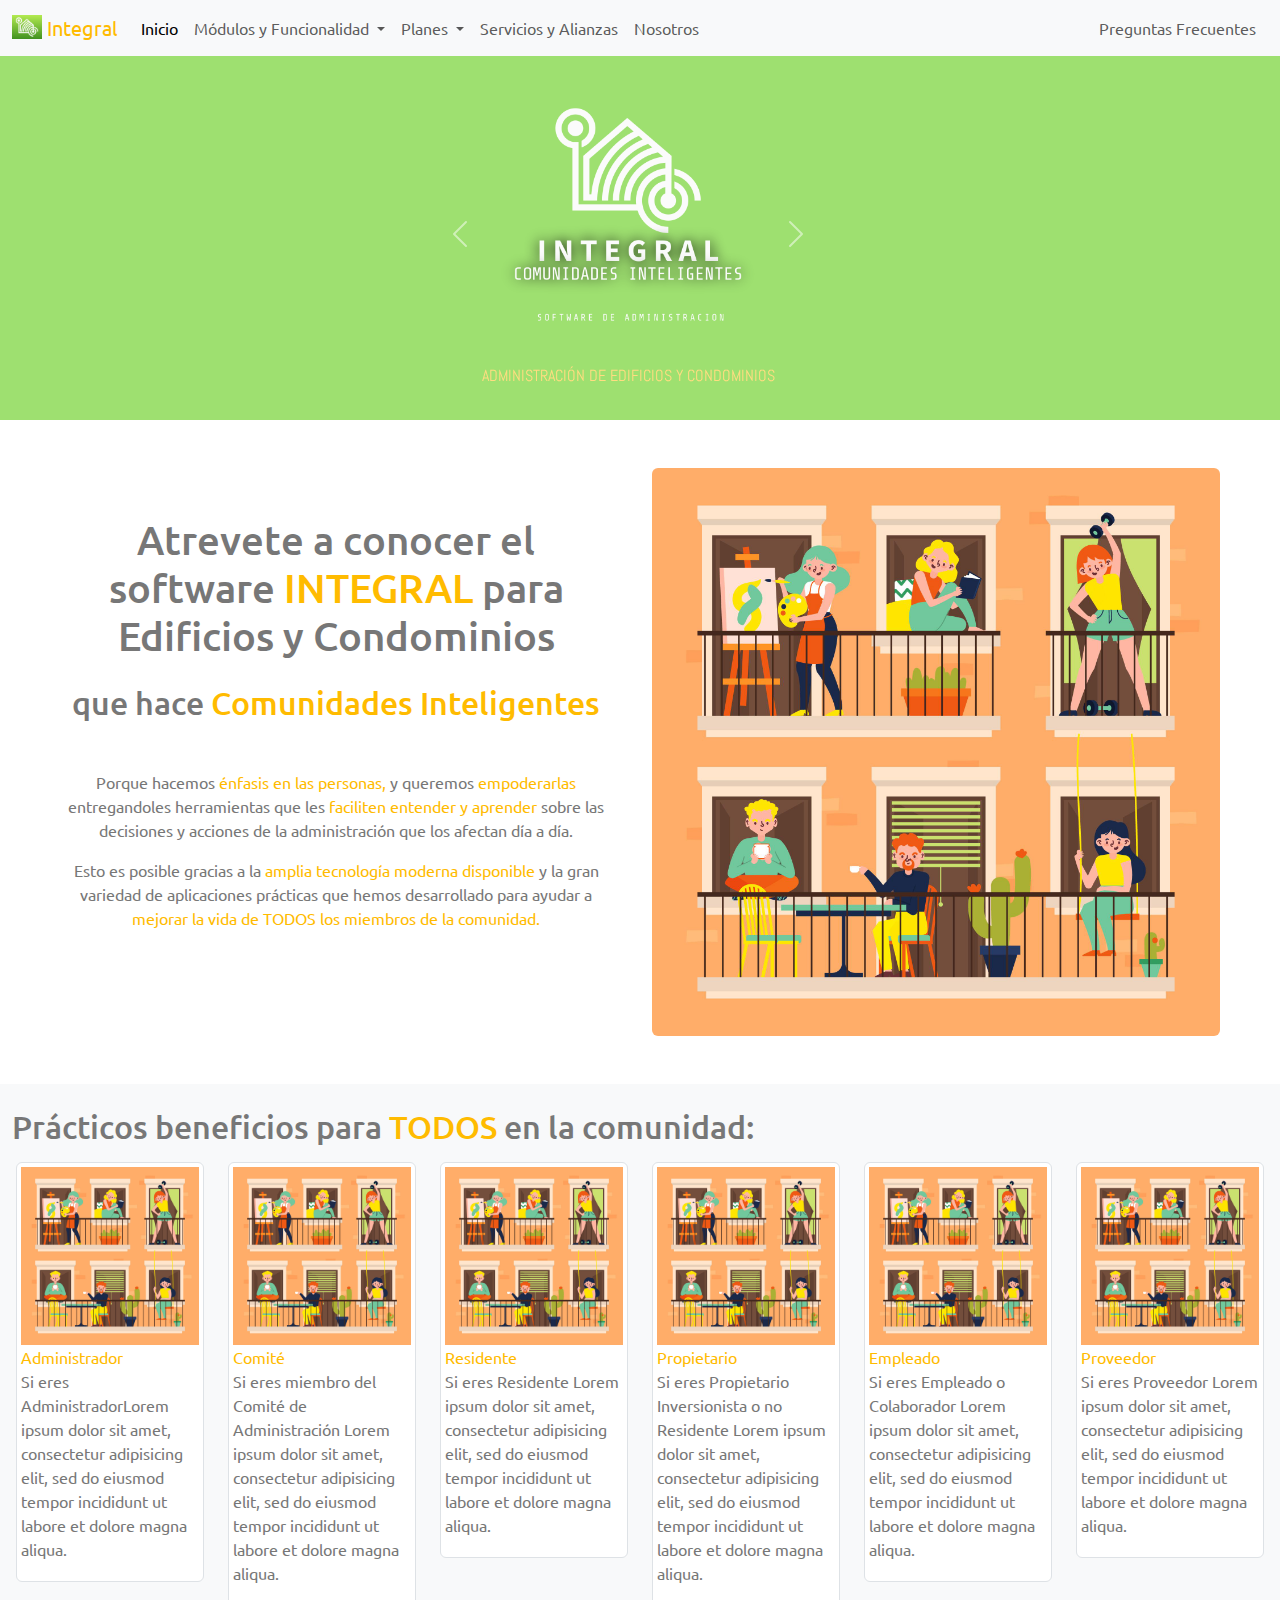
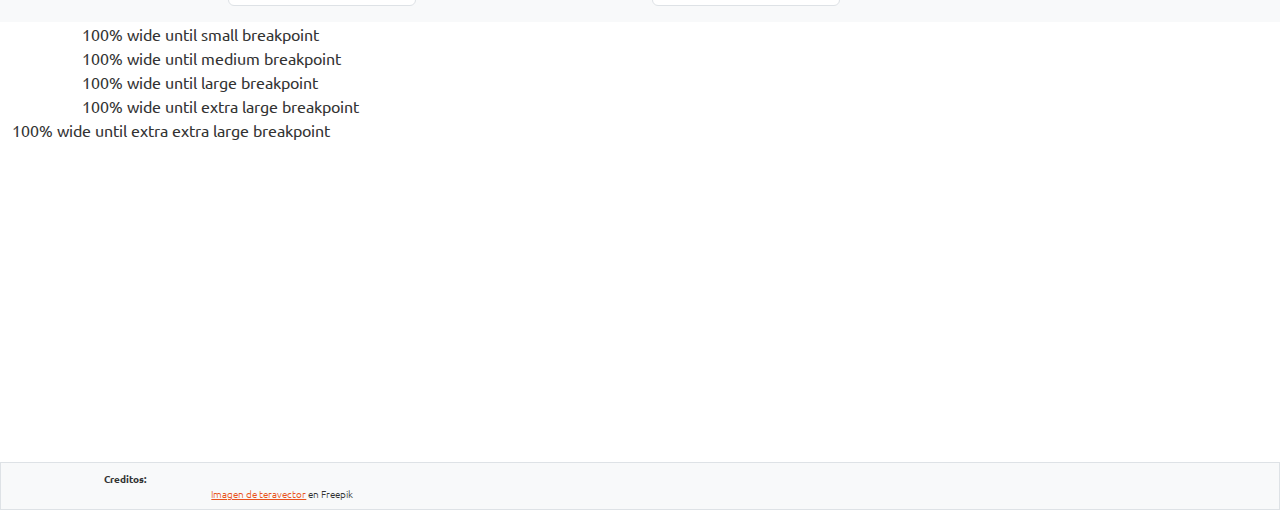
==== commit f5d38f04: "202407140528: ADD: Youtube1" ====
--- a/index.html
+++ b/index.html
@@ -206,7 +206,10 @@
     <div class="container-lg">100% wide until large breakpoint</div>
     <div class="container-xl">100% wide until extra large breakpoint</div>
     <div class="container-xxl">100% wide until extra extra large breakpoint</div>
-
+    <div class="container-md">
+        <iframe width="560" height="315" src="https://www.youtube.com/embed/RDC1nN_3vM8?si=iu-w8OJxHFY3xjb8" title="YouTube video player" frameborder="0" allow="accelerometer; autoplay; clipboard-write; encrypted-media; gyroscope; picture-in-picture; web-share" referrerpolicy="strict-origin-when-cross-origin" allowfullscreen></iframe>
+    </div>
+   
      
   <!-- Seccion-Footer: Pie de Página --> 
     <div class="footerSection container-fluid h-100 p-2 bg-body-tertiary border">
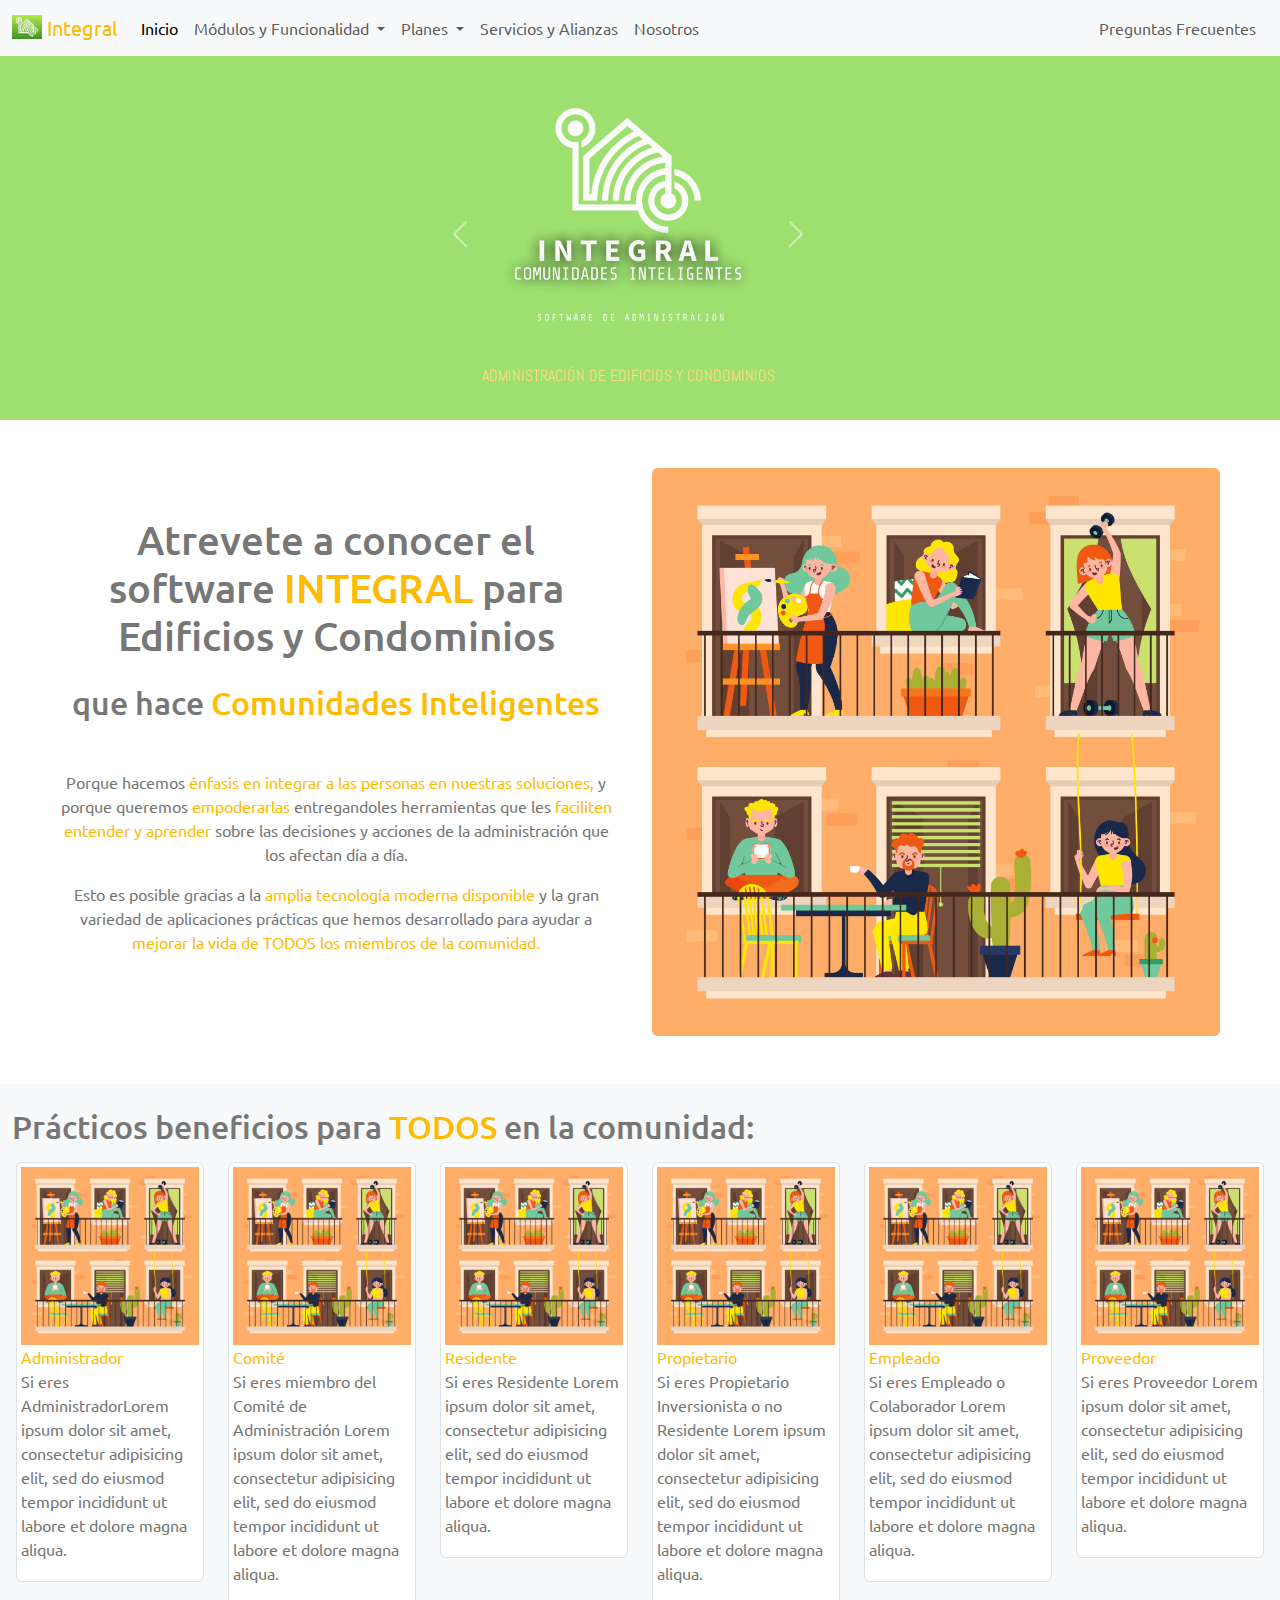
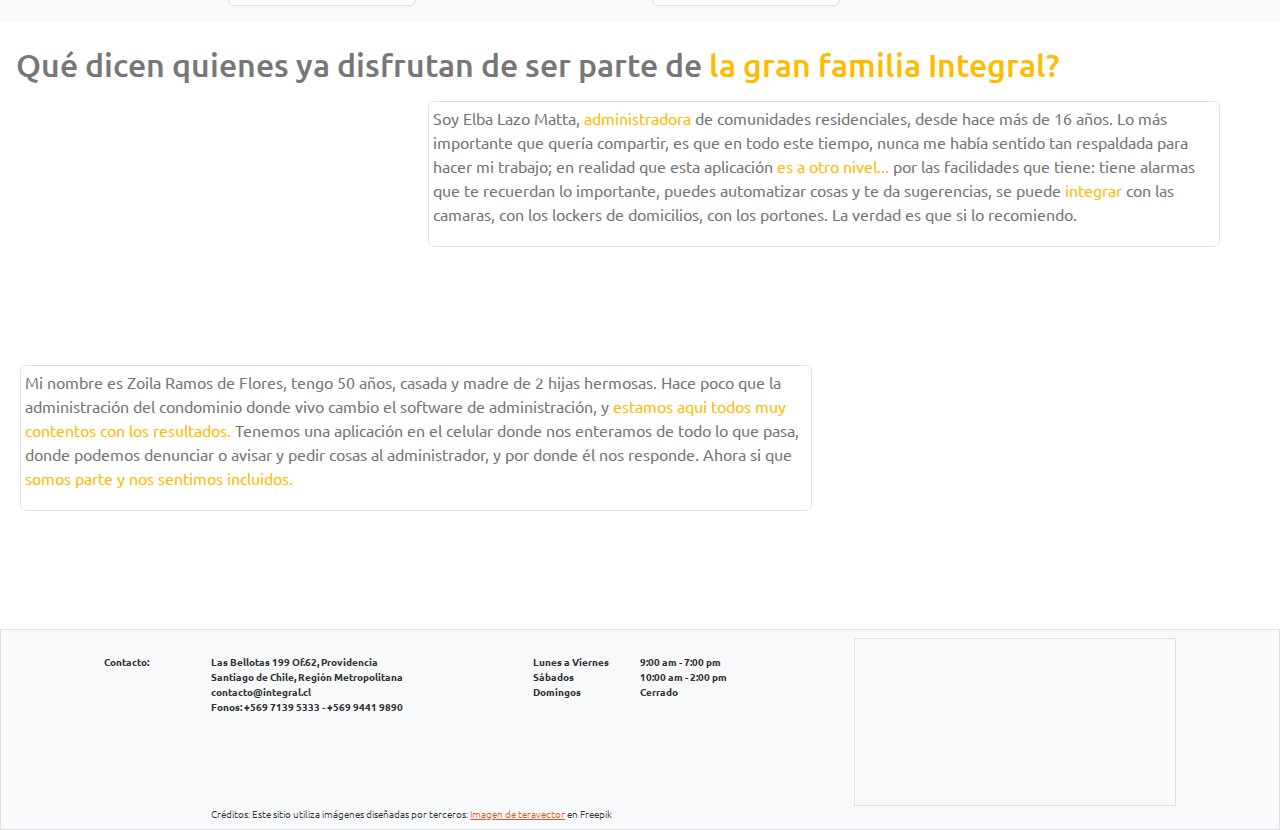
==== commit 94c6a53b: "202407160128: ADD: Vimeo y GoogleMaps" ====
--- a/index.html
+++ b/index.html
@@ -139,7 +139,7 @@
         <div class="container col-md-6">
           <h1 class="exo-2-gt_font pt-5 pe-3">Atrevete a conocer el software <span>INTEGRAL</span> para Edificios y Condominios</h1>
           <h2 class="exo-2-md_font mt-4 pe-3">que hace <span>Comunidades Inteligentes</span></h2>
-          <p class="exo-2-gt_font mt-5 mb-1 pe-3">Porque hacemos <span>énfasis en las personas,</span> y queremos <span>empoderarlas</span> entregandoles herramientas que les <span>faciliten entender y aprender</span> sobre las decisiones y acciones de la administración que los afectan día a día.</p>
+          <p class="exo-2-gt_font mt-5 mb-1 pe-3">Porque hacemos <span>énfasis en integrar a las personas en nuestras soluciones,</span> y porque queremos <span>empoderarlas</span> entregandoles herramientas que les <span>faciliten entender y aprender</span> sobre las decisiones y acciones de la administración que los afectan día a día.</p>
           <p class="exo-2-gt_font mt-3 mb-1 pe-3"> Esto es posible gracias a la <span>amplia tecnología moderna disponible</span> y la gran variedad de aplicaciones prácticas que hemos desarrollado para ayudar a <span> mejorar la vida de TODOS los miembros de la comunidad.</span></p>
 
         </div>
@@ -200,31 +200,81 @@
       </div>
     </div>
 
-
+  <!-- Seccion-3: Cuerpo Landing - Video de Recomendaciones -->
+    <div class="landingSeccion-3 clearfix">
+      <div class="row mt-3 ms-2 me-5">
+        <h2 class="p-2">Qué dicen quienes ya disfrutan de ser parte de<span> la gran familia Integral?</span></h2>
+      </div>
+      <div class="row mb-5 ms-2 me-5">
+        <div class="container col-md-4">
+          <div class="ratio ratio-16x9">
+            <iframe width="560" height="315" src="https://www.youtube.com/embed/RDC1nN_3vM8?si=iu-w8OJxHFY3xjb8" title="YouTube video player" frameborder="0" allow="accelerometer; autoplay; clipboard-write; encrypted-media; gyroscope; picture-in-picture; web-share" referrerpolicy="strict-origin-when-cross-origin" allowfullscreen></iframe>
+          </div>
+        </div>
+        <div class="container col-md-8">
+          <div class="img-thumbnail">
+            <p> Soy Elba Lazo Matta, <span>administradora</span> de comunidades residenciales, desde hace más de 16 años. Lo más importante que quería compartir, es que en todo este tiempo, nunca me había sentido tan respaldada para hacer mi trabajo; en realidad que esta aplicación <span>es a otro nivel...</span> por las facilidades que tiene: tiene alarmas que te recuerdan lo importante, puedes automatizar cosas y te da sugerencias, se puede <span>integrar</span> con las camaras, con los lockers de domicilios, con los portones. La verdad es que si lo recomiendo.</p>
+          </div>
+        </div>
+      </div>
+
+      <div class="row mb-5 ms-2 me-5">
+        <div class="container col-md-8">
+          <div class="img-thumbnail">
+            <p> Mi nombre es Zoila Ramos de Flores, tengo 50 años, casada y madre de 2 hijas hermosas. Hace poco que la administración del condominio donde vivo cambio el software de administración, y <span>estamos aqui todos muy contentos con los resultados.</span> Tenemos una aplicación en el celular donde nos enteramos de todo lo que pasa, donde podemos denunciar o avisar y pedir cosas al administrador, y por donde él nos responde. Ahora si que <span>somos parte y nos sentimos incluidos.</span></p>
+          </div>
+        </div>
+        <div class="container col-md-4">
+          <div class="ratio ratio-16x9">
+            <iframe src="https://player.vimeo.com/video/361394758?h=9ea1c5a5b7" width="640" height="360" frameborder="0" allow="autoplay; fullscreen; picture-in-picture" allowfullscreen></iframe>
+          </div> 
+        </div>
+      </div>
+    </div>
+       
+  <!-- Seccion-Footer: Pie de Página --> 
+    <div class="footerSection container-fluid h-100 p-2 bg-body-tertiary border">
+      <div class="row">
+        <div class="col-1 m-0 p-0"></div>
+        <div class="col-1 m-0 mt-3 p-0">
+          <p class="mb-0"><span>Contacto:</span></p>
+        </div>
+        <div class="col-3 m-0 mt-3 p-0">
+          <p class="m-0 p-0">Las Bellotas 199 Of.62, Providencia</p>
+          <p class="m-0 p-0">Santiago de Chile, Región Metropolitana</p>
+          <p class="m-0 p-0">contacto@integral.cl</p>
+          <p class="m-0 p-0">Fonos: +569 7139 5333 - +569 9441 9890</p>
+        </div>
+        <div class="col-1 m-0 mt-3 p-0">
+          <p class="m-0 p-0">Lunes a Viernes</p>
+          <p class="m-0 p-0">Sábados</p>
+          <p class="m-0 p-0">Domingos</p>
+        </div>
+        <div class="col-1 m-0 mt-3 p-0">
+          <p class="m-0 p-0">9:00 am - 7:00 pm</p>
+          <p class="m-0 p-0">10:00 am - 2:00 pm</p>
+          <p class="m-0 p-0">Cerrado</p>
+        </div>
+        <div class="container col-md-3 border">
+          <div class="ratio ratio-16x9">
+            <iframe src="https://www.google.com/maps/embed?pb=!1m18!1m12!1m3!1d3330.0349263658327!2d-70.6110308899418!3d-33.42233377328965!2m3!1f0!2f0!3f0!3m2!1i1024!2i768!4f13.1!3m3!1m2!1s0x9662cf68c9baabc5%3A0x70e7d7876029ee21!2sLas%20Bellotas%20199%2C%207510123%20Providencia%2C%20Regi%C3%B3n%20Metropolitana!5e0!3m2!1ses!2scl!4v1721106072023!5m2!1ses!2scl" width="600" height="450" style="border:0;" allowfullscreen="" loading="lazy" referrerpolicy="no-referrer-when-downgrade"></iframe>
+          </div> 
+        </div>
+      </div>
+      <div class="row">
+        <div class="col-2 m-0 p-0"></div>
+        <div class="col m-0 p-0">
+          <span>Créditos:</span> Este sitio utiliza imágenes diseñadas por terceros: <a class="mb-0" href="https://www.freepik.es/vector-gratis/vector-ilustracion-dibujos-animados-feliz-concepto-familia_3941660.htm#query=comunidad%20vecinos&position=8&from_view=keyword&track=ais_user&uuid=d2d157ea-e87a-496a-aee8-1a88696ac6de">Imagen de teravector</a> en Freepik
+        </div>
+      </div>
+    </div>
+  </body>
+</html>
+
+<!-- 
     <div class="container-sm">100% wide until small breakpoint</div>
     <div class="container-md">100% wide until medium breakpoint</div>
     <div class="container-lg">100% wide until large breakpoint</div>
     <div class="container-xl">100% wide until extra large breakpoint</div>
     <div class="container-xxl">100% wide until extra extra large breakpoint</div>
-    <div class="container-md">
-        <iframe width="560" height="315" src="https://www.youtube.com/embed/RDC1nN_3vM8?si=iu-w8OJxHFY3xjb8" title="YouTube video player" frameborder="0" allow="accelerometer; autoplay; clipboard-write; encrypted-media; gyroscope; picture-in-picture; web-share" referrerpolicy="strict-origin-when-cross-origin" allowfullscreen></iframe>
-    </div>
-   
-     
-  <!-- Seccion-Footer: Pie de Página --> 
-    <div class="footerSection container-fluid h-100 p-2 bg-body-tertiary border">
-      <div class="row">
-        <div class="col-1 m-0 p-0"></div>
-        <div class="col m-0 p-0">
-          <p class="mb-0">Creditos:</p>
-        </div>
-      </div>
-      <div class="row">
-        <div class="col-2 m-0 p-0"></div>
-        <div class="col m-0 p-0">
-          <a class="mb-0" href="https://www.freepik.es/vector-gratis/vector-ilustracion-dibujos-animados-feliz-concepto-familia_3941660.htm#query=comunidad%20vecinos&position=8&from_view=keyword&track=ais_user&uuid=d2d157ea-e87a-496a-aee8-1a88696ac6de">Imagen de teravector</a> en Freepik
-        </div>
-      </div>
-    </div>
-  </body>
-</html>+-->--- a/css/integralStyle.css
+++ b/css/integralStyle.css
@@ -37,15 +37,11 @@
 	text-align: center; 
 }
 
-.landingSeccion-1 span{
-	color: #ffbb00; 
+.landingSeccion-2, .landingSeccion-3  {
+	color: #777777;
 }
 
-.landingSeccion-2 {
-	color: #777777; 
-}
-
-.landingSeccion-2 span{
+.landingSeccion-1 span, .landingSeccion-2 span, .landingSeccion-3 span{
 	color: #ffbb00; 
 }
 
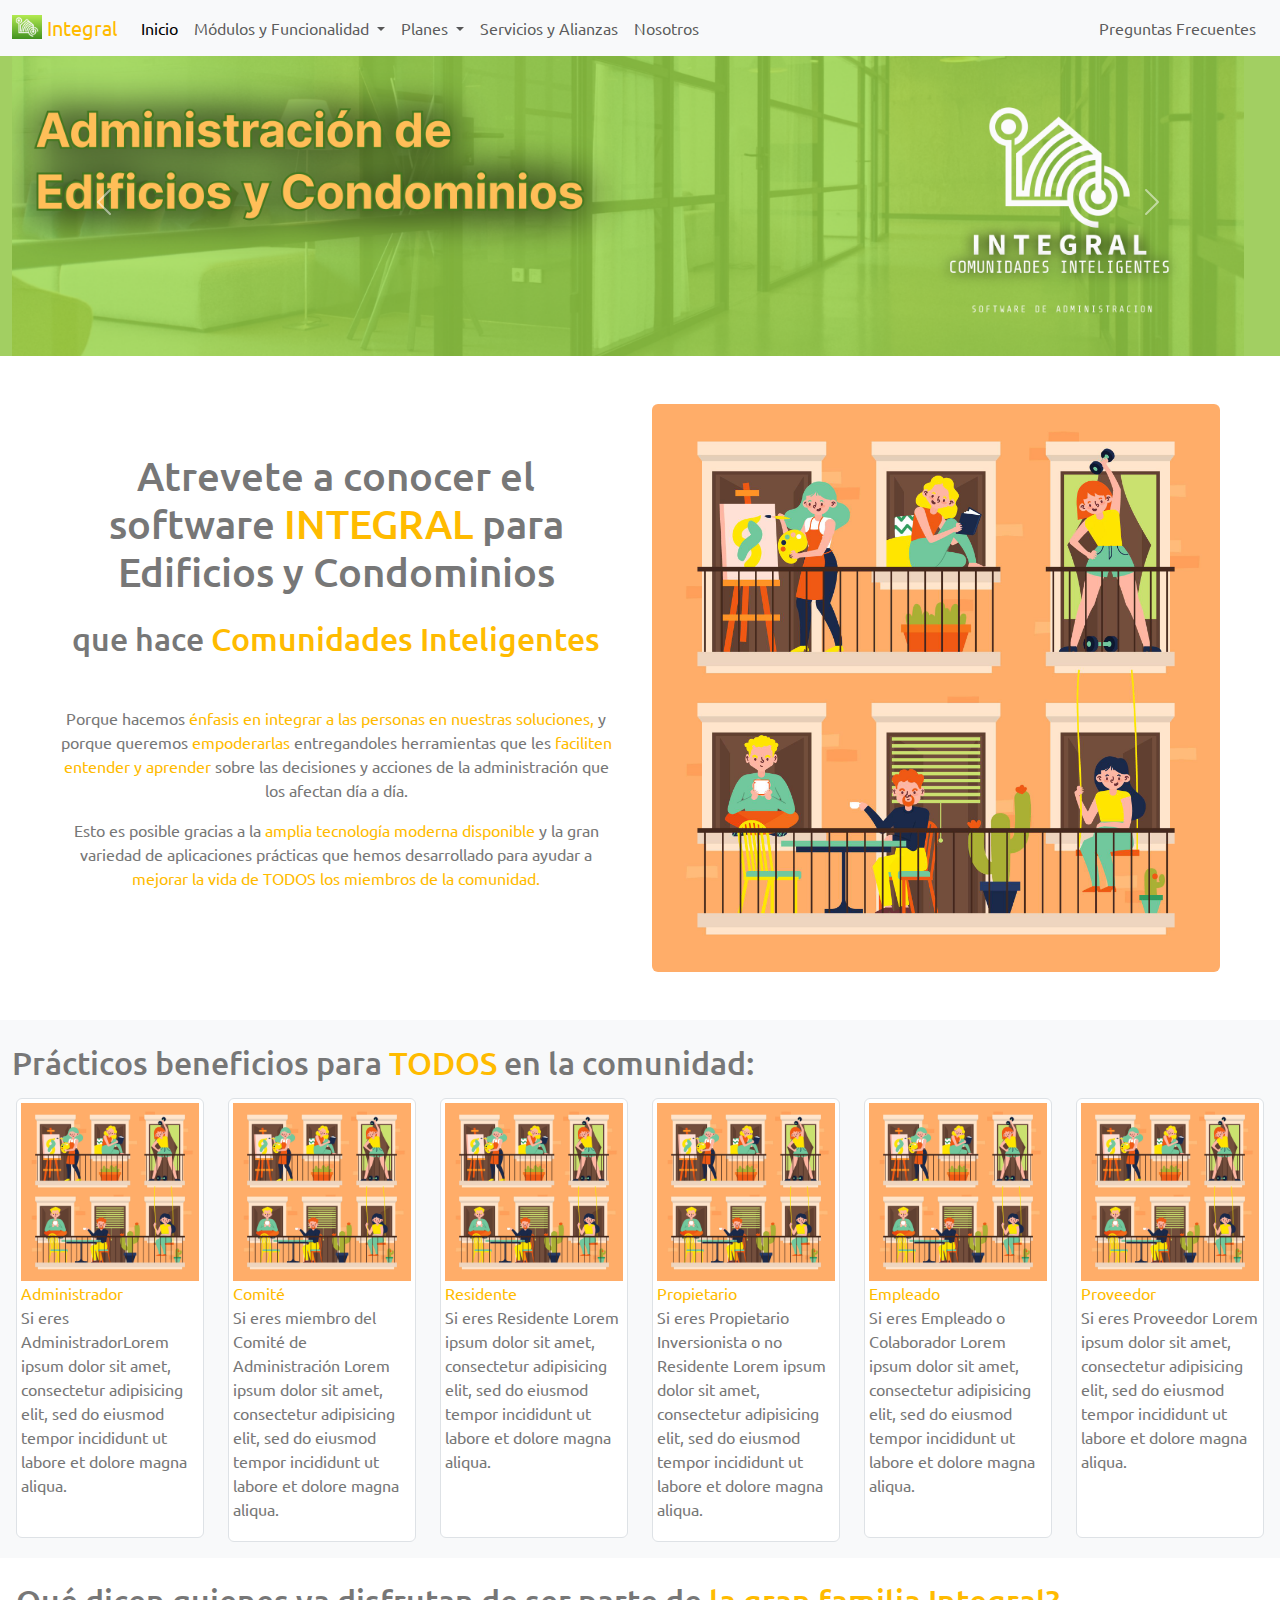
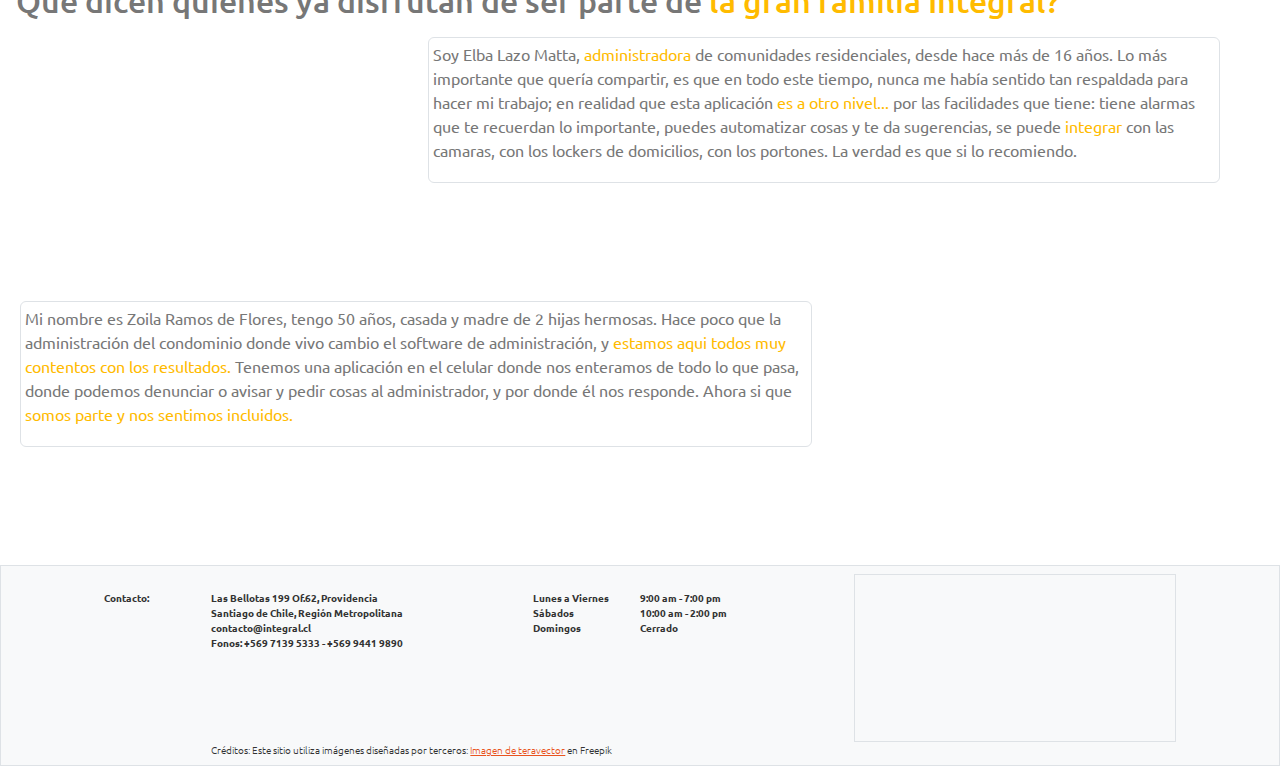
==== commit 8f57d099: "202407192312: ADD: Banners y FAQ" ====
--- a/index.html
+++ b/index.html
@@ -14,7 +14,8 @@
   <!-- Bootstrap Theme - Bootswatch -->
     <link rel="stylesheet" type="text/css" href="css/bootstrapUnitedTheme.min.css">
   <!-- Bootstrap 
-    <link href="https://cdn.jsdelivr.net/npm/bootstrap@5.3.3/dist/css/bootstrap.min.css" rel="stylesheet" integrity="sha384-QWTKZyjpPEjISv5WaRU9OFeRpok6YctnYmDr5pNlyT2bRjXh0JMhjY6hW+ALEwIH" crossorigin="anonymous"> -->
+    <link href="https://cdn.jsdelivr.net/npm/bootstrap@5.3.3/dist/css/bootstrap.min.css" rel="stylesheet" integrity="sha384-QWTKZyjpPEjISv5WaRU9OFeRpok6YctnYmDr5pNlyT2bRjXh0JMhjY6hW+ALEwIH" crossorigin="anonymous"> 
+  -->
   <!-- jQuery -->
     <script type="text/javascript" src="js/jquery-3.7.1.js"></script>
   <!-- Bootstrap JavaScript -->
@@ -30,16 +31,16 @@
         <a class="navbar-brand" href="#">
           <img src="img/favicon.png" alt="Logo Software de Administración de Edificios y Condominios INTEGRAL" width="30" height="24" class="d-inline-block align-text-top">  <span>Integral</span>  
         </a>
-        <button class="navbar-toggler" type="button" data-bs-toggle="collapse" data-bs-target="#navbarSupportedContent" aria-controls="navbarSupportedContent" aria-expanded="false" aria-label="Toggle navigation">
+        <button class="navbar-toggler" type="button" data-bs-toggle="collapse" data-bs-target="#navbarColor04" aria-controls="navbarColor04" aria-expanded="false" aria-label="Toggle navigation">
           <span class="navbar-toggler-icon"></span>
         </button>
-        <div class="collapse navbar-collapse" id="navbarSupportedContent">
-          <ul class="navbar-nav me-auto mb-2 mb-lg-0">
-            <li class="nav-item">
-              <a class="nav-link active" aria-current="page" href="index.html">Inicio</a>
+        <div class="collapse navbar-collapse" id="navbarColor04">
+          <ul class="navbar-nav me-auto">
+            <li class="nav-item">
+              <a class="nav-link active" href="index.html">Inicio</a>
             </li>
             <li class="nav-item dropdown">
-              <a class="nav-link dropdown-toggle" href="#" role="button" data-bs-toggle="dropdown" aria-expanded="false">
+              <a class="nav-link dropdown-toggle" data-bs-toggle="dropdown" href="#" role="button" aria-haspopup="true" aria-expanded="false">
               Módulos y Funcionalidad
               </a>
               <ul class="dropdown-menu">
@@ -53,7 +54,7 @@
               </ul>
             </li>
             <li class="nav-item dropdown">
-              <a class="nav-link dropdown-toggle" href="#" role="button" data-bs-toggle="dropdown" aria-expanded="false">
+              <a class="nav-link dropdown-toggle" data-bs-toggle="dropdown" href="#" role="button" aria-haspopup="true" aria-expanded="false">
               Planes
               </a>
               <ul class="dropdown-menu">
@@ -82,41 +83,32 @@
   <!-- Banner Principal -->
     <div class="bannerPpal clearfix">
       <div class="container-fluid row mt-5 bannerPpal">
-        <div class="col"></div>
-        <div class="col-7 col-sm-6 col-md-5 col-lg-4">
+        <div class="col">
           <div id="carouselExample" class="carousel slide">
             <div class="carousel-inner">
               <div class="carousel-item active">
-                <img src="img/itgrlogo_trnsp.png" class="d-block w-100" alt="ADMINISTRACIÓN DE EDIFICIOS Y CONDOMINIOS">
-                <p class="leyendaBannerPpal abel-regular pb-3">ADMINISTRACIÓN DE EDIFICIOS Y CONDOMINIOS</p>
-              </div>
-              <div class="carousel-item">
-                <img src="img/itgrlogo_trnsp.png" class="d-block w-100" alt="GESTIÓN CONTABLE Y FINANCIERA">
-                <p class="leyendaBannerPpal abel-regular pb-3">GESTIÓN CONTABLE Y FINANCIERA</p>
-              </div>
-              <div class="carousel-item">
-                <img src="img/itgrlogo_trnsp.png" class="d-block w-100" alt="GESTIÓN DE PERSONAL Y REMUNERACIONES">
-                <p class="leyendaBannerPpal abel-regular pb-3">GESTIÓN DE PERSONAL Y REMUNERACIONES</p>
-              </div>
-              <div class="carousel-item">
-                <img src="img/itgrlogo_trnsp.png" class="d-block w-100" alt="GESTIÓN DE OPERACIONES">
-                <p class="leyendaBannerPpal abel-regular pb-3">GESTIÓN DE OPERACIONES</p>
-              </div>
-              <div class="carousel-item">
-                <img src="img/itgrlogo_trnsp.png" class="d-block w-100" alt="GESTIÓN DE PROVEEDORES">
-                <p class="leyendaBannerPpal abel-regular pb-3">GESTIÓN DE PROVEEDORES</p>
-              </div>
-              <div class="carousel-item">
-                <img src="img/itgrlogo_trnsp.png" class="d-block w-100" alt="RED SOCIAL PRIVADA DE LA COMUNIDAD">
-                <p class="leyendaBannerPpal abel-regular pb-3">RED SOCIAL PRIVADA DE LA COMUNIDAD</p>
-              </div>
-              <div class="carousel-item">
-                <img src="img/itgrlogo_trnsp.png" class="d-block w-100" alt="HERRAMIENTAS EDUCATIVAS">
-                <p class="leyendaBannerPpal abel-regular pb-3">HERRAMIENTAS EDUCATIVAS</p>
-              </div>
-              <div class="carousel-item">
-                <img src="img/itgrlogo_trnsp.png" class="d-block w-100" alt="AVANZADA TECNOLOGIA MODERNA E INTELIGENTE">
-                <p class="leyendaBannerPpal abel-regular pb-3">AVANZADA TECNOLOGIA MODERNA E INTELIGENTE</p>
+                <img src="img/BannerAdmin.png" class="d-block w-100" alt="ADMINISTRACIÓN DE EDIFICIOS Y CONDOMINIOS">    
+              </div>
+              <div class="carousel-item">
+                <img src="img/BannerFinance.png" class="d-block w-100" alt="GESTIÓN CONTABLE Y FINANCIERA">
+              </div>
+              <div class="carousel-item">
+                <img src="img/BannerRemunera.png" class="d-block w-100" alt="GESTIÓN DE PERSONAL Y REMUNERACIONES">
+              </div>
+              <div class="carousel-item">
+                <img src="img/BannerOperacion.png" class="d-block w-100" alt="GESTIÓN DE OPERACIONES">
+              </div>
+              <div class="carousel-item">
+                <img src="img/BannerProveedor.png" class="d-block w-100" alt="GESTIÓN DE PROVEEDORES">
+              </div>
+              <div class="carousel-item">
+                <img src="img/BannerSocial.png" class="d-block w-100" alt="RED SOCIAL PRIVADA DE LA COMUNIDAD">
+              </div>
+              <div class="carousel-item">
+                <img src="img/BannerEduca.png" class="d-block w-100" alt="HERRAMIENTAS EDUCATIVAS">
+              </div>
+              <div class="carousel-item">
+                <img src="img/BannerTecno.png" class="d-block w-100" alt="AVANZADA TECNOLOGIA MODERNA E INTELIGENTE">
               </div>
             </div>
             <button class="carousel-control-prev" type="button" data-bs-target="#carouselExample" data-bs-slide="prev">
@@ -129,7 +121,6 @@
             </button>
           </div>
         </div>
-        <div class="col"></div>
       </div>
     </div>
 
@@ -156,42 +147,42 @@
       </div>
       <div class="row">
         <div class="col-md-2">
-          <div class="img-thumbnail">
+          <div class="img-thumbnail rolComunidad">
             <img class="img-fluid" src="img/freepik/3766509.jpg">
             <span>Administrador</span> <p>Si eres AdministradorLorem ipsum dolor sit amet, consectetur adipisicing elit, sed do eiusmod
             tempor incididunt ut labore et dolore magna aliqua. </p>
           </div>
         </div>
         <div class="col-md-2">
-          <div class="img-thumbnail">
+          <div class="img-thumbnail rolComunidad">
             <img class="img-fluid" src="img/freepik/3766509.jpg">
             <span>Comité</span> <p>Si eres miembro del Comité de Administración Lorem ipsum dolor sit amet, consectetur adipisicing elit, sed do eiusmod
             tempor incididunt ut labore et dolore magna aliqua. </p>
           </div>
         </div>
         <div class="col-md-2">
-          <div class="img-thumbnail">
+          <div class="img-thumbnail rolComunidad">
             <img class="img-fluid" src="img/freepik/3766509.jpg">
             <span>Residente</span> <p>Si eres Residente Lorem ipsum dolor sit amet, consectetur adipisicing elit, sed do eiusmod
             tempor incididunt ut labore et dolore magna aliqua. </p>
           </div>
         </div>
         <div class="col-md-2">
-          <div class="img-thumbnail">
+          <div class="img-thumbnail rolComunidad">
             <img class="img-fluid" src="img/freepik/3766509.jpg">
             <span>Propietario</span> <p>Si eres Propietario Inversionista o no Residente Lorem ipsum dolor sit amet, consectetur adipisicing elit, sed do eiusmod
             tempor incididunt ut labore et dolore magna aliqua. </p>
           </div>
         </div>
         <div class="col-md-2">
-          <div class="img-thumbnail">
+          <div class="img-thumbnail rolComunidad">
             <img class="img-fluid" src="img/freepik/3766509.jpg">
             <span>Empleado</span> <p>Si eres Empleado o Colaborador Lorem ipsum dolor sit amet, consectetur adipisicing elit, sed do eiusmod
             tempor incididunt ut labore et dolore magna aliqua. </p>
           </div>
         </div>
         <div class="col-md-2">
-          <div class="img-thumbnail">
+          <div class="img-thumbnail rolComunidad">
             <img class="img-fluid" src="img/freepik/3766509.jpg">
             <span>Proveedor</span> <p>Si eres Proveedor Lorem ipsum dolor sit amet, consectetur adipisicing elit, sed do eiusmod
             tempor incididunt ut labore et dolore magna aliqua. </p>
@@ -231,7 +222,8 @@
         </div>
       </div>
     </div>
-       
+  
+
   <!-- Seccion-Footer: Pie de Página --> 
     <div class="footerSection container-fluid h-100 p-2 bg-body-tertiary border">
       <div class="row">
--- a/css/integralStyle.css
+++ b/css/integralStyle.css
@@ -24,12 +24,7 @@
 }
 
 .bannerPpal {
-	background-color: #9EE070;
-}
-
-.leyendaBannerPpal {
-	color: #ffdd80;
-	text-align: center;
+	background-color: #a2cf62;
 }
 
 .landingSeccion-1 {
@@ -41,7 +36,8 @@
 	color: #777777;
 }
 
-.landingSeccion-1 span, .landingSeccion-2 span, .landingSeccion-3 span{
+.landingSeccion-1 span, .landingSeccion-2 span, .landingSeccion-3 span,
+.faqSeccion-1 span{
 	color: #ffbb00; 
 }
 
@@ -56,8 +52,14 @@
 	font-style: bold;
 }
 
+.rolComunidad {
+	min-height: 440px;
+}
 
-
+.faqSeccion-1 {
+	color: #777777;
+	text-align: left; 
+}
 
 #prueba {
 	color: red;
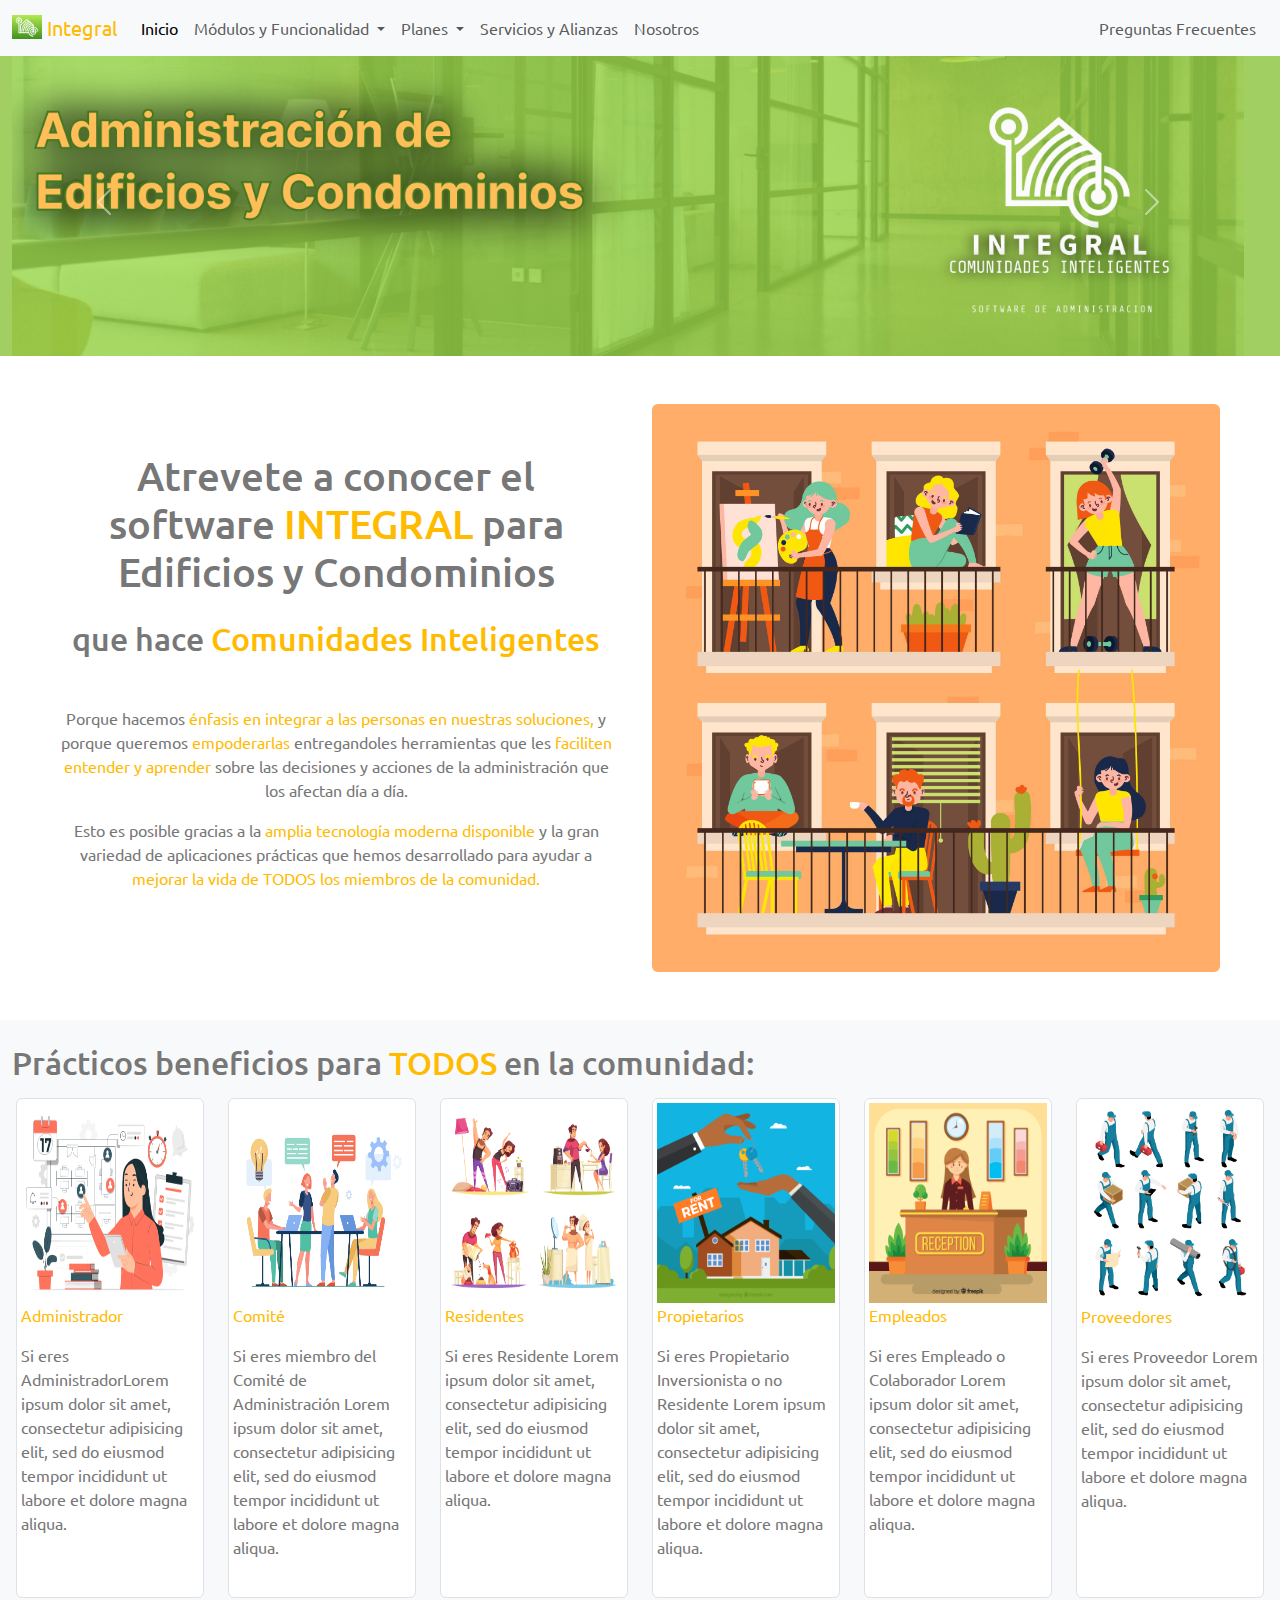
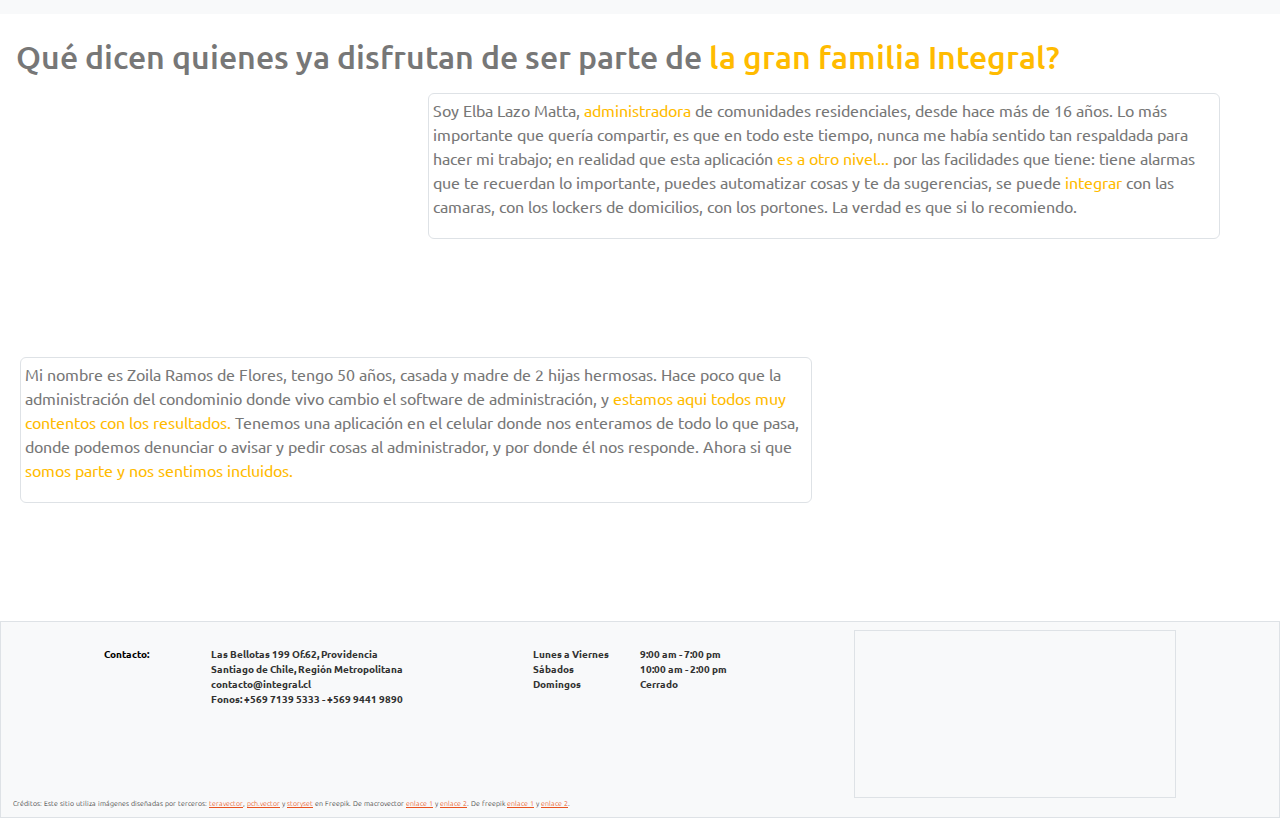
==== commit e129ad9b: "202407200957: ADD: iconos roles" ====
--- a/index.html
+++ b/index.html
@@ -148,43 +148,43 @@
       <div class="row">
         <div class="col-md-2">
           <div class="img-thumbnail rolComunidad">
-            <img class="img-fluid" src="img/freepik/3766509.jpg">
-            <span>Administrador</span> <p>Si eres AdministradorLorem ipsum dolor sit amet, consectetur adipisicing elit, sed do eiusmod
-            tempor incididunt ut labore et dolore magna aliqua. </p>
-          </div>
-        </div>
-        <div class="col-md-2">
-          <div class="img-thumbnail rolComunidad">
-            <img class="img-fluid" src="img/freepik/3766509.jpg">
-            <span>Comité</span> <p>Si eres miembro del Comité de Administración Lorem ipsum dolor sit amet, consectetur adipisicing elit, sed do eiusmod
-            tempor incididunt ut labore et dolore magna aliqua. </p>
-          </div>
-        </div>
-        <div class="col-md-2">
-          <div class="img-thumbnail rolComunidad">
-            <img class="img-fluid" src="img/freepik/3766509.jpg">
-            <span>Residente</span> <p>Si eres Residente Lorem ipsum dolor sit amet, consectetur adipisicing elit, sed do eiusmod
-            tempor incididunt ut labore et dolore magna aliqua. </p>
-          </div>
-        </div>
-        <div class="col-md-2">
-          <div class="img-thumbnail rolComunidad">
-            <img class="img-fluid" src="img/freepik/3766509.jpg">
-            <span>Propietario</span> <p>Si eres Propietario Inversionista o no Residente Lorem ipsum dolor sit amet, consectetur adipisicing elit, sed do eiusmod
-            tempor incididunt ut labore et dolore magna aliqua. </p>
-          </div>
-        </div>
-        <div class="col-md-2">
-          <div class="img-thumbnail rolComunidad">
-            <img class="img-fluid" src="img/freepik/3766509.jpg">
-            <span>Empleado</span> <p>Si eres Empleado o Colaborador Lorem ipsum dolor sit amet, consectetur adipisicing elit, sed do eiusmod
-            tempor incididunt ut labore et dolore magna aliqua. </p>
-          </div>
-        </div>
-        <div class="col-md-2">
-          <div class="img-thumbnail rolComunidad">
-            <img class="img-fluid" src="img/freepik/3766509.jpg">
-            <span>Proveedor</span> <p>Si eres Proveedor Lorem ipsum dolor sit amet, consectetur adipisicing elit, sed do eiusmod
+            <img class="img-fluid" src="img/freepik/6911306.jpg">
+            <span>Administrador</span> <p class="pt-3">Si eres AdministradorLorem ipsum dolor sit amet, consectetur adipisicing elit, sed do eiusmod
+            tempor incididunt ut labore et dolore magna aliqua. </p>
+          </div>
+        </div>
+        <div class="col-md-2">
+          <div class="img-thumbnail rolComunidad">
+            <img class="img-fluid" src="img/freepik/9813.jpg">
+            <span>Comité</span> <p class="pt-3">Si eres miembro del Comité de Administración Lorem ipsum dolor sit amet, consectetur adipisicing elit, sed do eiusmod
+            tempor incididunt ut labore et dolore magna aliqua. </p>
+          </div>
+        </div>
+        <div class="col-md-2">
+          <div class="img-thumbnail rolComunidad">
+            <img class="img-fluid" src="img/freepik/26356.jpg">
+            <span>Residentes</span> <p class="pt-3">Si eres Residente Lorem ipsum dolor sit amet, consectetur adipisicing elit, sed do eiusmod
+            tempor incididunt ut labore et dolore magna aliqua. </p>
+          </div>
+        </div>
+        <div class="col-md-2">
+          <div class="img-thumbnail rolComunidad">
+            <img class="img-fluid" src="img/freepik/262396-P583FV-325.jpg">
+            <span>Propietarios</span> <p class="pt-3">Si eres Propietario Inversionista o no Residente Lorem ipsum dolor sit amet, consectetur adipisicing elit, sed do eiusmod
+            tempor incididunt ut labore et dolore magna aliqua. </p>
+          </div>
+        </div>
+        <div class="col-md-2">
+          <div class="img-thumbnail rolComunidad">
+            <img class="img-fluid" src="img/freepik/491798-PH72VZ-653.jpg">
+            <span>Empleados</span> <p class="pt-3">Si eres Empleado o Colaborador Lorem ipsum dolor sit amet, consectetur adipisicing elit, sed do eiusmod
+            tempor incididunt ut labore et dolore magna aliqua. </p>
+          </div>
+        </div>
+        <div class="col-md-2">
+          <div class="img-thumbnail rolComunidad">
+            <img class="img-fluid" src="img/freepik/32059.jpg">
+            <span>Proveedores</span> <p class="pt-3">Si eres Proveedor Lorem ipsum dolor sit amet, consectetur adipisicing elit, sed do eiusmod
             tempor incididunt ut labore et dolore magna aliqua. </p>
           </div>
         </div>
@@ -225,7 +225,7 @@
   
 
   <!-- Seccion-Footer: Pie de Página --> 
-    <div class="footerSection container-fluid h-100 p-2 bg-body-tertiary border">
+    <div class="footerSection container-fluid h-100 p-2 bg-body-tertiary border mt-5">
       <div class="row">
         <div class="col-1 m-0 p-0"></div>
         <div class="col-1 m-0 mt-3 p-0">
@@ -254,9 +254,25 @@
         </div>
       </div>
       <div class="row">
-        <div class="col-2 m-0 p-0"></div>
-        <div class="col m-0 p-0">
-          <span>Créditos:</span> Este sitio utiliza imágenes diseñadas por terceros: <a class="mb-0" href="https://www.freepik.es/vector-gratis/vector-ilustracion-dibujos-animados-feliz-concepto-familia_3941660.htm#query=comunidad%20vecinos&position=8&from_view=keyword&track=ais_user&uuid=d2d157ea-e87a-496a-aee8-1a88696ac6de">Imagen de teravector</a> en Freepik
+        <div class="col m-0 p-0 ps-3 creditos">
+          Créditos: Este sitio utiliza imágenes diseñadas por terceros: <a class="mb-0" href="https://www.freepik.es/vector-gratis/vector-ilustracion-dibujos-animados-feliz-concepto-familia_3941660.htm#query=comunidad%20vecinos&position=8&from_view=keyword&track=ais_user&uuid=d2d157ea-e87a-496a-aee8-1a88696ac6de">teravector</a>,
+
+          <a href="https://www.freepik.es/vector-gratis/[base64].htm#fromView=search&page=1&position=20&uuid=34a5aa65-0092-458b-a3c4-9d85efc530dd"> pch.vector</a>
+
+          y
+          <a href="https://www.freepik.es/vector-gratis/ilustracion-concepto-gestion-oficina_24237723.htm#fromView=search&page=1&position=49&uuid=0182070e-8e0f-4c98-ae6b-7e6d9c4180aa"> storyset</a> en Freepik. 
+
+          De macrovector
+          <a href="https://www.freepik.es/vector-gratis/conjunto-ilustracion-concepto-manana_6477879.htm#fromView=search&page=1&position=22&uuid=864a2eea-5b35-4023-9d1f-385c292ae4e0"> enlace 1</a>
+
+          y
+          <a href="https://www.freepik.es/vector-gratis/iconos-isometricos-trabajadores-personajes-masculinos-uniforme-herramientas-diferentes-poses-aisladas_7378802.htm#fromView=search&page=1&position=46&uuid=29e8bdf5-96de-4fe2-bba7-d933a4f285d8"> enlace 2</a>. 
+
+          De freepik
+          <a href="https://www.freepik.es/vector-gratis/fondo-concepto-casa-alquiler_1980463.htm#fromView=search&page=2&position=52&uuid=5ccdb580-3281-45b2-8ea1-e3b4905ca47a"> enlace 1</a>
+
+          y
+          <a href="https://www.freepik.es/vector-gratis/concepto-flat-recepcion_3316365.htm#fromView=search&page=1&position=12&uuid=36fc2f11-b3a7-4c09-8f3b-4de5cbde3e07"> enlace 2</a>.
         </div>
       </div>
     </div>
--- a/css/integralStyle.css
+++ b/css/integralStyle.css
@@ -52,8 +52,23 @@
 	font-style: bold;
 }
 
+.footerSection span{
+	font-weight: 700;
+	font-style: bold;
+	color: black; 
+}
+
+.creditos{
+	font-size: 7px;
+}
+
 .rolComunidad {
-	min-height: 440px;
+	min-height: 500px;
+}
+
+.rolComunidad img{
+	min-height: 200px;
+
 }
 
 .faqSeccion-1 {
